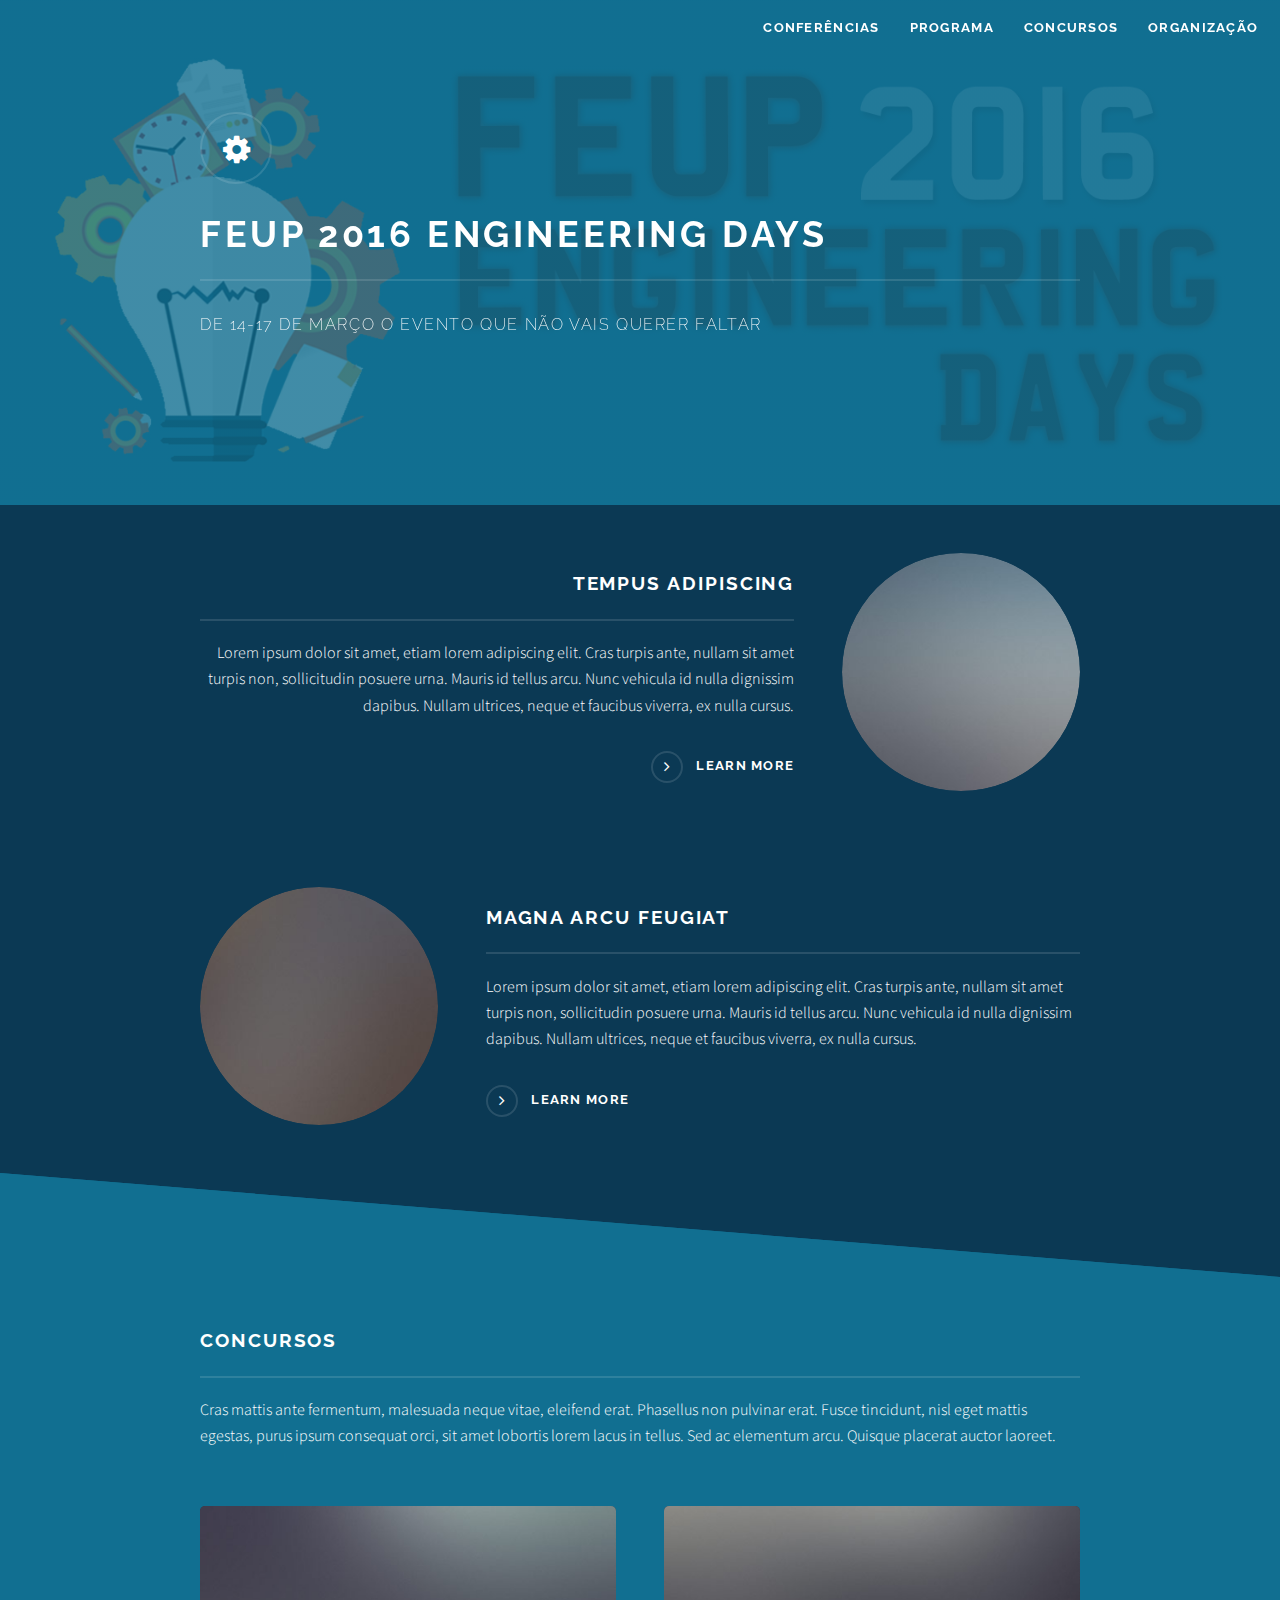
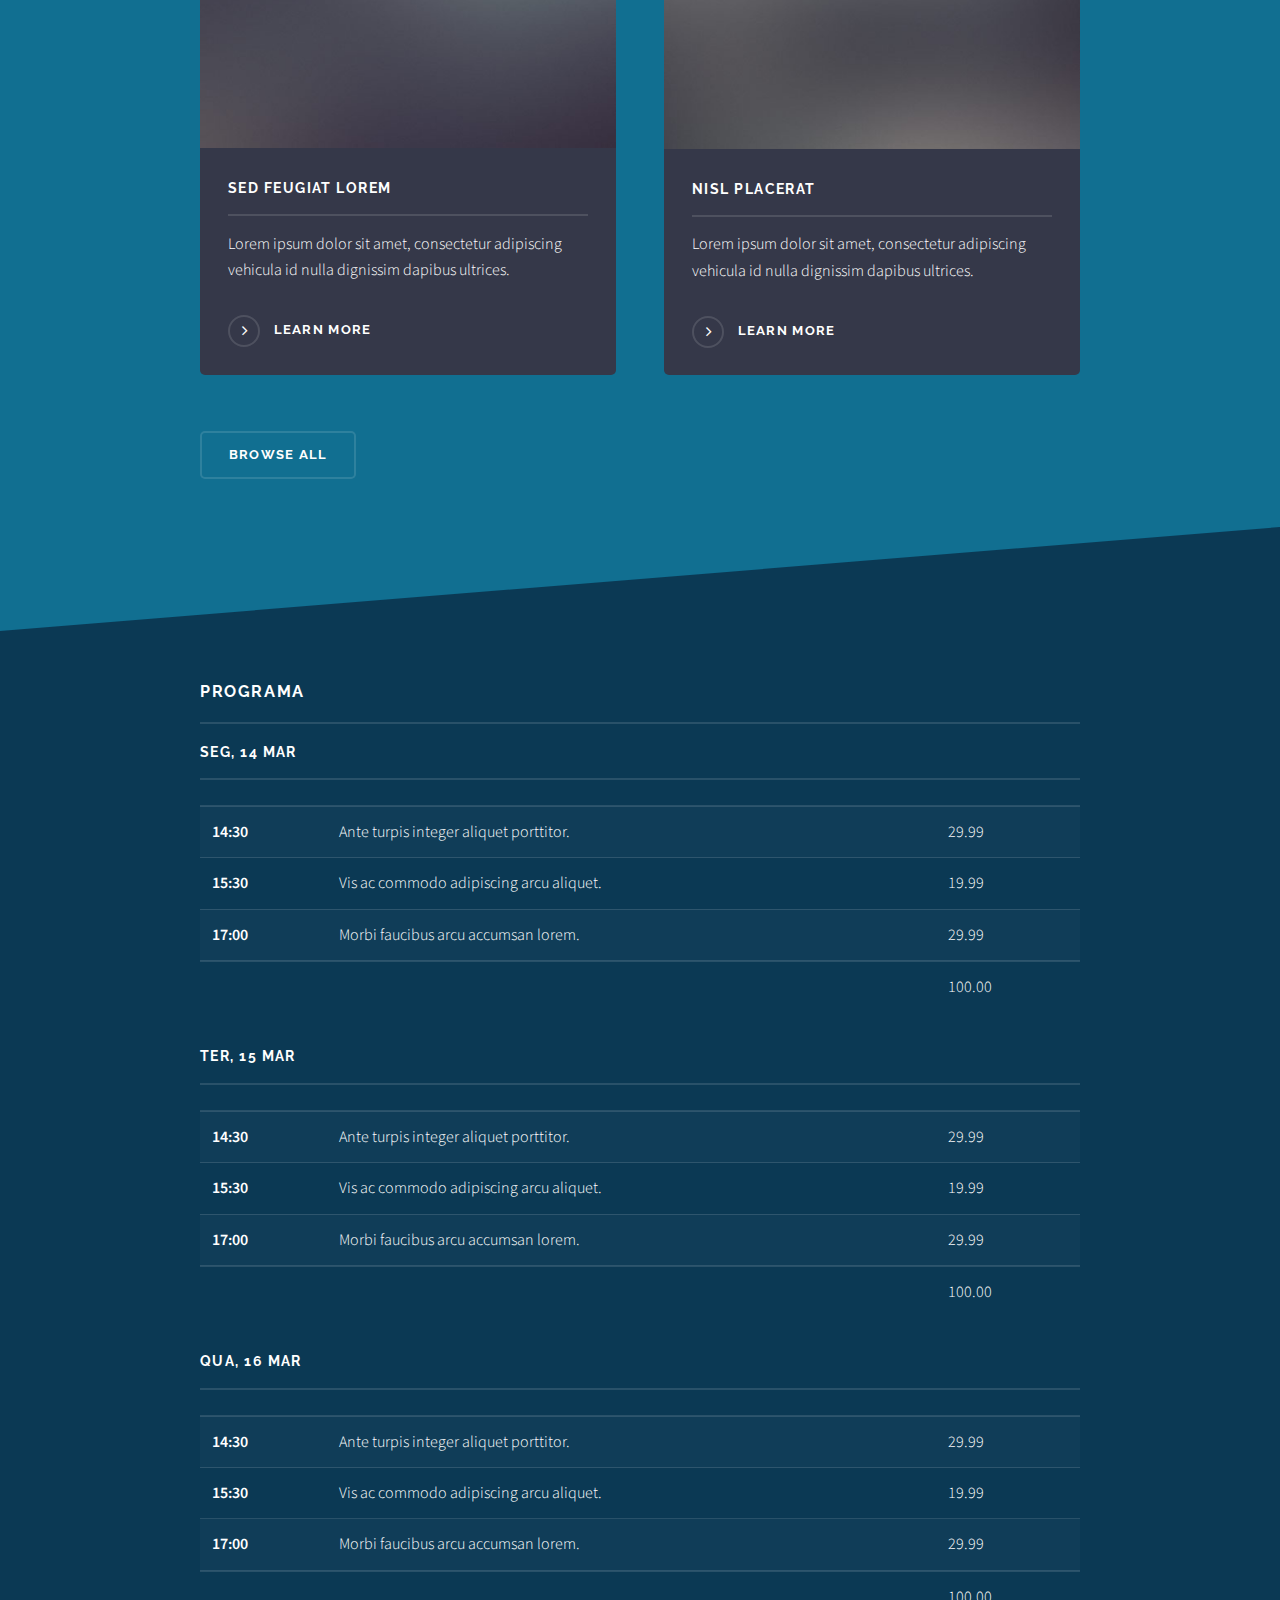
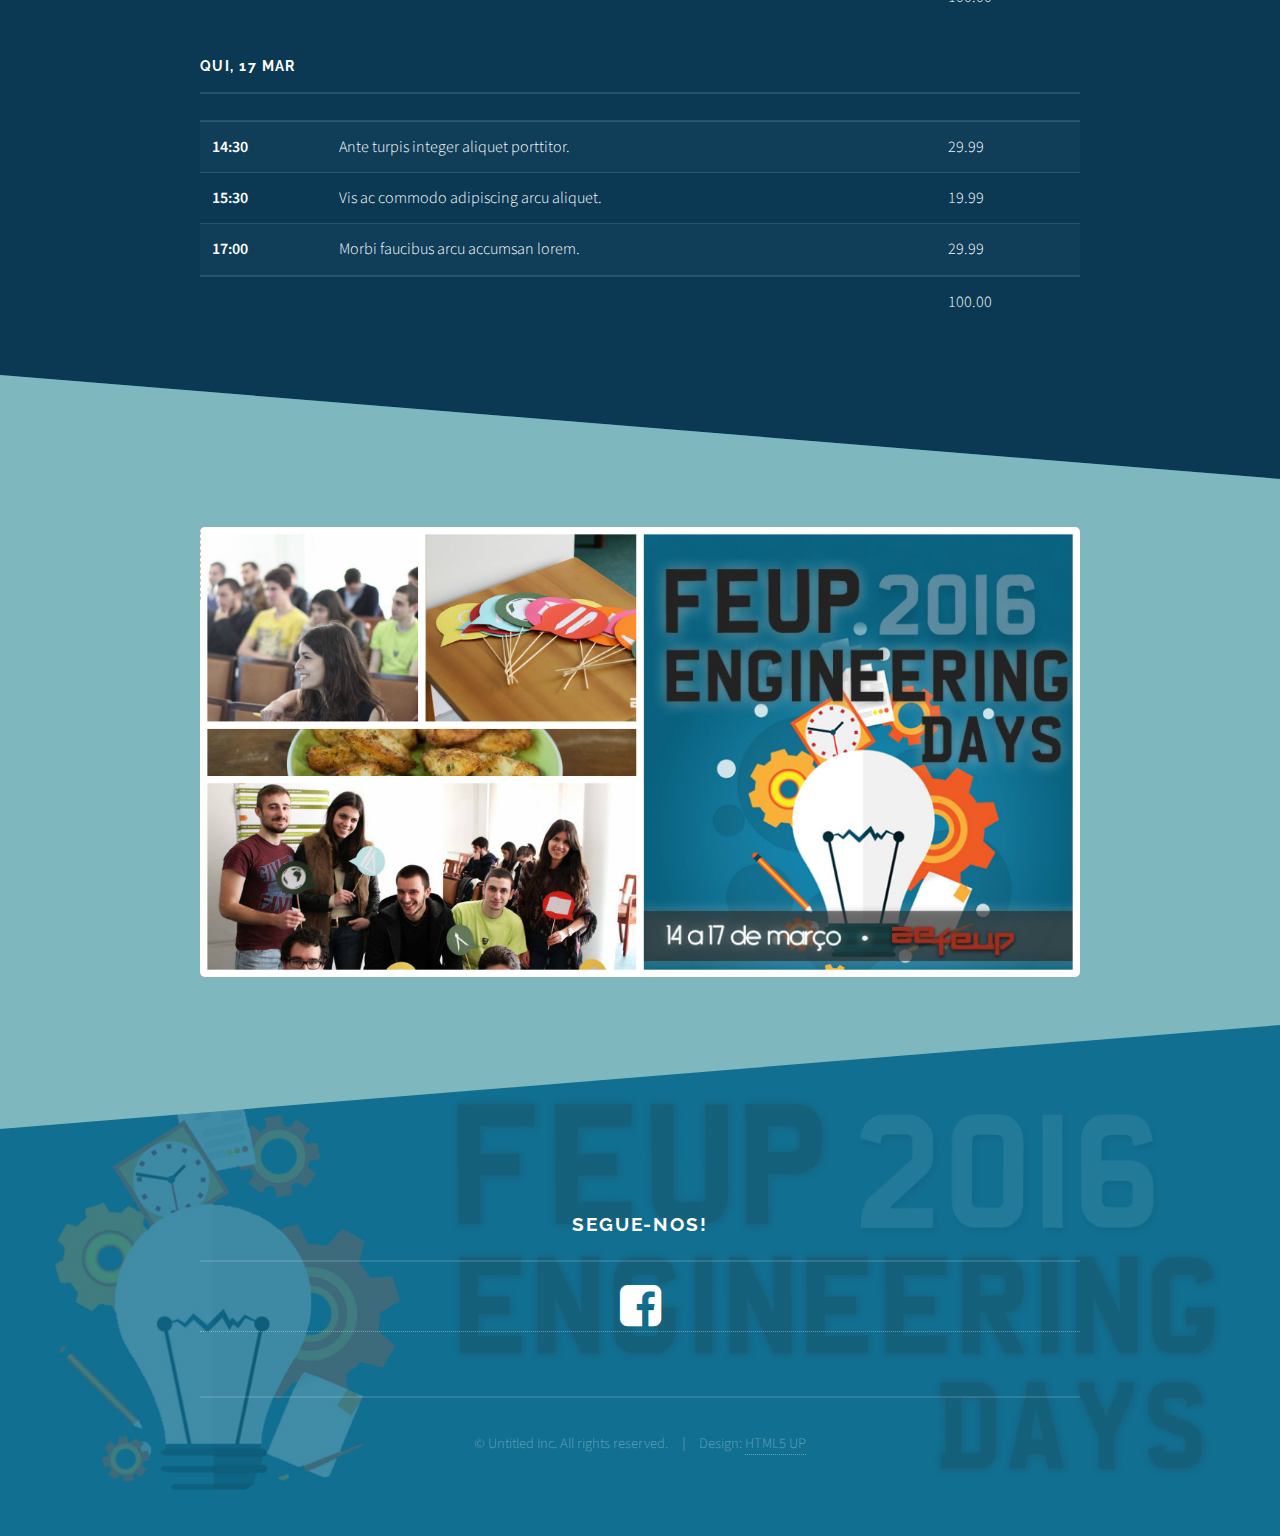
==== index.html @ 8c433864 "commit" ====
<!DOCTYPE HTML>
<!--
	Solid State by HTML5 UP
	html5up.net | @n33co
	Free for personal and commercial use under the CCA 3.0 license (html5up.net/license)
-->
<html>
	<head>
		<title>FEUP 2016 Engineering Days</title>
		<meta charset="utf-8" />
		<meta name="viewport" content="width=device-width, initial-scale=1" />
		<!--[if lte IE 8]><script src="assets/js/ie/html5shiv.js"></script><![endif]-->
		<link rel="stylesheet" href="assets/css/main.css" />
		<!--[if lte IE 9]><link rel="stylesheet" href="assets/css/ie9.css" /><![endif]-->
		<!--[if lte IE 8]><link rel="stylesheet" href="assets/css/ie8.css" /><![endif]-->
	</head>

	<body>

		<!-- Page Wrapper -->
			<div id="page-wrapper">

			<!-- Header -->
					<header id="header" class="alt">
						<h1><a href="jornadas.html">FEUP 2016 Engineering Days</a></h1>
						<nav>							
							<a href="#conferencias">Conferências</a>
							<a href="#programa">Programa</a>
							<a href="#concursos">Concursos</a>
							<a href="#sobre">Organização</a>
							
						</nav>
					</header>



						<!-- Banner -->
					<section id="banner">
						<div class="inner">
							<div class="logo"><span class="icon fa-cog fa-3x fa-spin"></span></div>
							<h2>FEUP 2016 Engineering Days</h2>
							<p>De 14-17 de Março O evento que não vais querer faltar</p>
						</div>
					</section>

					<!-- Wrapper -->

					<section id="wrapper">

						<!-- One -->
							<section id="conferencias" class="wrapper spotlight style1">
								<div class="inner">


									<a href="#" class="image"><img src="images/pic02.jpg" alt="" /></a>
									<div class="content">
										<h2 class="major">Tempus adipiscing</h2>
										<p>Lorem ipsum dolor sit amet, etiam lorem adipiscing elit. Cras turpis ante, nullam sit amet turpis non, sollicitudin posuere urna. Mauris id tellus arcu. Nunc vehicula id nulla dignissim dapibus. Nullam ultrices, neque et faucibus viverra, ex nulla cursus.</p>
										<a href="#" class="special">Learn more</a>
									</div>
								</div>
								<div class="inner" style="-moz-flex-direction: row; -webkit-flex-direction: row; -ms-flex-Direction: row; flex-direction: row; text-align: left;" >
									<a href="#" class="image" style="margin: 0 3em 2em 0"><img src="images/pic01.jpg" alt=""/></a>
									<div class="content">
										<h2 class="major">Magna arcu feugiat</h2>
										<p>Lorem ipsum dolor sit amet, etiam lorem adipiscing elit. Cras turpis ante, nullam sit amet turpis non, sollicitudin posuere urna. Mauris id tellus arcu. Nunc vehicula id nulla dignissim dapibus. Nullam ultrices, neque et faucibus viverra, ex nulla cursus.</p>
										<a href="#" class="special">Learn more</a>
									</div>


									
									
									


								</div>
													
							</section>
						<!-- Two -->
							<section id="concursos" class="wrapper alt style1">
								<div class="inner">

									<h2 class="major">Concursos</h2>
									<p>Cras mattis ante fermentum, malesuada neque vitae, eleifend erat. Phasellus non pulvinar erat. Fusce tincidunt, nisl eget mattis egestas, purus ipsum consequat orci, sit amet lobortis lorem lacus in tellus. Sed ac elementum arcu. Quisque placerat auctor laoreet.</p>
									<section class="features">
										<article>
											<a href="#" class="image"><img src="images/pic04.jpg" alt="" /></a>
											<h3 class="major">Sed feugiat lorem</h3>
											<p>Lorem ipsum dolor sit amet, consectetur adipiscing vehicula id nulla dignissim dapibus ultrices.</p>
											<a href="#" class="special">Learn more</a>
										</article>
										<article>
											<a href="#" class="image"><img src="images/pic05.jpg" alt="" /></a>
											<h3 class="major">Nisl placerat</h3>
											<p>Lorem ipsum dolor sit amet, consectetur adipiscing vehicula id nulla dignissim dapibus ultrices.</p>
											<a href="#" class="special">Learn more</a>
										</article>

									</section>
									<ul class="actions">
										<li><a href="#" class="button">Browse All</a></li>
									</ul>
								</div>
							</section>


						<!-- Three -->
							<section id="programa" class="wrapper style3">
								<div class="inner">
									<section>
										<h1 class="major">Programa</h1>
										<h3 class="major">seg, 14 Mar</h3>
										
										<div class="table-wrapper">
											<table>
												<thead>
													<tr>
														<th></th>
														<th></th>
														<th></th>
													</tr>
												</thead>
												<tbody>
													<tr>
														<td><b>14:30</b></td>
														<td>Ante turpis integer aliquet porttitor.</td>
														<td>29.99</td>
													</tr>
													<tr>
														<td><b>15:30</b></td>
														<td>Vis ac commodo adipiscing arcu aliquet.</td>
														<td>19.99</td>
													</tr>
													<tr>
														<td><b>17:00</b></td>
														<td> Morbi faucibus arcu accumsan lorem.</td>
														<td>29.99</td>
													</tr>
													
												</tbody>
												<tfoot>
													<tr>
														<td colspan="2"></td>
														<td>100.00</td>
													</tr>
												</tfoot>
											</table>
										</div>
									</section>
									<section>
										<h3 class="major">ter, 15 Mar</h3>
										
										<div class="table-wrapper">
											<table>
												<thead>
													<tr>
														<th></th>
														<th></th>
														<th></th>
													</tr>
												</thead>
												<tbody>
													<tr>
														<td><b>14:30</b></td>
														<td>Ante turpis integer aliquet porttitor.</td>
														<td>29.99</td>
													</tr>
													<tr>
														<td><b>15:30</b></td>
														<td>Vis ac commodo adipiscing arcu aliquet.</td>
														<td>19.99</td>
													</tr>
													<tr>
														<td><b>17:00</b></td>
														<td> Morbi faucibus arcu accumsan lorem.</td>
														<td>29.99</td>
													</tr>
													
												</tbody>
												<tfoot>
													<tr>
														<td colspan="2"></td>
														<td>100.00</td>
													</tr>
												</tfoot>
											</table>
										</div>
									</section>
									<section>
										<h3 class="major">qua, 16 Mar</h3>
										
										<div class="table-wrapper">
											<table>
												<thead>
													<tr>
														<th></th>
														<th></th>
														<th></th>
													</tr>
												</thead>
												<tbody>
													<tr>
														<td><b>14:30</b></td>
														<td>Ante turpis integer aliquet porttitor.</td>
														<td>29.99</td>
													</tr>
													<tr>
														<td><b>15:30</b></td>
														<td>Vis ac commodo adipiscing arcu aliquet.</td>
														<td>19.99</td>
													</tr>
													<tr>
														<td><b>17:00</b></td>
														<td> Morbi faucibus arcu accumsan lorem.</td>
														<td>29.99</td>
													</tr>
													
												</tbody>
												<tfoot>
													<tr>
														<td colspan="2"></td>
														<td>100.00</td>
													</tr>
												</tfoot>
											</table>
										</div>
									</section>
									<section>
										<h3 class="major">qui, 17 Mar</h3>
										
										<div class="table-wrapper">
											<table>
												<thead>
													<tr>
														<th></th>
														<th></th>
														<th></th>
													</tr>
												</thead>
												<tbody>
													<tr>
														<td><b>14:30</b></td>
														<td>Ante turpis integer aliquet porttitor.</td>
														<td>29.99</td>
													</tr>
													<tr>
														<td><b>15:30</b></td>
														<td>Vis ac commodo adipiscing arcu aliquet.</td>
														<td>19.99</td>
													</tr>
													<tr>
														<td><b>17:00</b></td>
														<td> Morbi faucibus arcu accumsan lorem.</td>
														<td>29.99</td>
													</tr>
													
												</tbody>
												<tfoot>
													<tr>
														<td colspan="2"></td>
														<td>100.00</td>
													</tr>
												</tfoot>
											</table>
										</div>
									</section>

								</div>
							</section>



						<!-- Four -->
							<section id="sobre" class="wrapper  alt style2">
								<div class="inner">
								<span class="image fit"><img src="images/jornadas1415.jpg" alt="" />
								<div class="content imagDes" style="text-align: center"><br>
								<h2 class="major">Sabe mais</h2>
									<p>
											Lorem ipsum dolor sit amet, etiam lorem adipiscing elit. Cras turpis ante, nullam sit amet turpis non, sollicitudin posuere urna. Mauris id tellus arcu. Nunc vehicula id nulla dignissim dapibus. Nullam ultrices, neque et faucibus viverra, ex nulla cursus.
										</p>	
										
									</div>
								</span>
								</div>			
							</section>


					</section>

					<!-- Footer -->
					<section id="footer">
						<div class="inner" align="center">
							<h2 class="major">Segue-nos!</h2>
							<a href="http://facebook.com/jornadasdeengenharia.aefeup/?fref=ts"><i class="fa fa-facebook-square fa-3x"></i></a>

							

							<ul class="copyright">
								<li>&copy; Untitled Inc. All rights reserved.</li><li>Design: <a href="http://html5up.net">HTML5 UP</a></li>
							</ul>
						</div>
					</section>

			</div>

		<!-- Scripts -->

			<script src="assets/js/skel.min.js"></script>
			<script src="assets/js/jquery.min.js"></script>
			<script src="assets/js/jquery.scrollex.min.js"></script>
			<script src="assets/js/util.js"></script>
			<!--[if lte IE 8]><script src="assets/js/ie/respond.min.js"></script><![endif]-->
			<script src="assets/js/main.js"></script>

	</body>
</html>
---- assets/css/main.css ----
@import url(font-awesome.min.css);
@import url("https://fonts.googleapis.com/css?family=Raleway:200,700|Source+Sans+Pro:300,600,300italic,600italic");

/*
	Solid State by HTML5 UP
	html5up.net | @n33co
	Free for personal and commercial use under the CCA 3.0 license (html5up.net/license)
*/

/* Reset */

	html, body, div, span, applet, object, iframe, h1, h2, h3, h4, h5, h6, p, blockquote, pre, a, abbr, acronym, address, big, cite, code, del, dfn, em, img, ins, kbd, q, s, samp, small, strike, strong, sub, sup, tt, var, b, u, i, center, dl, dt, dd, ol, ul, li, fieldset, form, label, legend, table, caption, tbody, tfoot, thead, tr, th, td, article, aside, canvas, details, embed, figure, figcaption, footer, header, hgroup, menu, nav, output, ruby, section, summary, time, mark, audio, video {
		margin: 0;
		padding: 0;
		border: 0;
		font-size: 100%;
		font: inherit;
		vertical-align: baseline;
	}

	article, aside, details, figcaption, figure, footer, header, hgroup, menu, nav, section {
		display: block;
	}

	body {
		line-height: 1;
	}

	ol, ul {
		list-style: none;
	}

	blockquote, q {
		quotes: none;
	}

	blockquote:before, blockquote:after, q:before, q:after {
		content: '';
		content: none;
	}

	table {
		border-collapse: collapse;
		border-spacing: 0;
	}

	body {
		-webkit-text-size-adjust: none;
	}

/* Box Model */

	*, *:before, *:after {
		-moz-box-sizing: border-box;
		-webkit-box-sizing: border-box;
		box-sizing: border-box;
	}

/* Grid */

	.row {
		border-bottom: solid 1px transparent;
		-moz-box-sizing: border-box;
		-webkit-box-sizing: border-box;
		box-sizing: border-box;
	}

	.row > * {
		float: left;
		-moz-box-sizing: border-box;
		-webkit-box-sizing: border-box;
		box-sizing: border-box;
	}

	.row:after, .row:before {
		content: '';
		display: block;
		clear: both;
		height: 0;
	}

	.row.uniform > * > :first-child {
		margin-top: 0;
	}

	.row.uniform > * > :last-child {
		margin-bottom: 0;
	}

	.row.\30 \25 > * {
		padding: 0 0 0 0em;
	}

	.row.\30 \25 {
		margin: 0 0 -1px 0em;
	}

	.row.uniform.\30 \25 > * {
		padding: 0em 0 0 0em;
	}

	.row.uniform.\30 \25 {
		margin: 0em 0 -1px 0em;
	}

	.row > * {
		padding: 0 0 0 1.75em;
	}

	.row {
		margin: 0 0 -1px -1.75em;
	}

	.row.uniform > * {
		padding: 1.75em 0 0 1.75em;
	}

	.row.uniform {
		margin: -1.75em 0 -1px -1.75em;
	}

	.row.\32 00\25 > * {
		padding: 0 0 0 3.5em;
	}

	.row.\32 00\25 {
		margin: 0 0 -1px -3.5em;
	}

	.row.uniform.\32 00\25 > * {
		padding: 3.5em 0 0 3.5em;
	}

	.row.uniform.\32 00\25 {
		margin: -3.5em 0 -1px -3.5em;
	}

	.row.\31 50\25 > * {
		padding: 0 0 0 2.625em;
	}

	.row.\31 50\25 {
		margin: 0 0 -1px -2.625em;
	}

	.row.uniform.\31 50\25 > * {
		padding: 2.625em 0 0 2.625em;
	}

	.row.uniform.\31 50\25 {
		margin: -2.625em 0 -1px -2.625em;
	}

	.row.\35 0\25 > * {
		padding: 0 0 0 0.875em;
	}

	.row.\35 0\25 {
		margin: 0 0 -1px -0.875em;
	}

	.row.uniform.\35 0\25 > * {
		padding: 0.875em 0 0 0.875em;
	}

	.row.uniform.\35 0\25 {
		margin: -0.875em 0 -1px -0.875em;
	}

	.row.\32 5\25 > * {
		padding: 0 0 0 0.4375em;
	}

	.row.\32 5\25 {
		margin: 0 0 -1px -0.4375em;
	}

	.row.uniform.\32 5\25 > * {
		padding: 0.4375em 0 0 0.4375em;
	}

	.row.uniform.\32 5\25 {
		margin: -0.4375em 0 -1px -0.4375em;
	}

	.\31 2u, .\31 2u\24 {
		width: 100%;
		clear: none;
		margin-left: 0;
	}

	.\31 1u, .\31 1u\24 {
		width: 91.6666666667%;
		clear: none;
		margin-left: 0;
	}

	.\31 0u, .\31 0u\24 {
		width: 83.3333333333%;
		clear: none;
		margin-left: 0;
	}

	.\39 u, .\39 u\24 {
		width: 75%;
		clear: none;
		margin-left: 0;
	}

	.\38 u, .\38 u\24 {
		width: 66.6666666667%;
		clear: none;
		margin-left: 0;
	}

	.\37 u, .\37 u\24 {
		width: 58.3333333333%;
		clear: none;
		margin-left: 0;
	}

	.\36 u, .\36 u\24 {
		width: 50%;
		clear: none;
		margin-left: 0;
	}

	.\35 u, .\35 u\24 {
		width: 41.6666666667%;
		clear: none;
		margin-left: 0;
	}

	.\34 u, .\34 u\24 {
		width: 33.3333333333%;
		clear: none;
		margin-left: 0;
	}

	.\33 u, .\33 u\24 {
		width: 25%;
		clear: none;
		margin-left: 0;
	}

	.\32 u, .\32 u\24 {
		width: 16.6666666667%;
		clear: none;
		margin-left: 0;
	}

	.\31 u, .\31 u\24 {
		width: 8.3333333333%;
		clear: none;
		margin-left: 0;
	}

	.\31 2u\24 + *,
	.\31 1u\24 + *,
	.\31 0u\24 + *,
	.\39 u\24 + *,
	.\38 u\24 + *,
	.\37 u\24 + *,
	.\36 u\24 + *,
	.\35 u\24 + *,
	.\34 u\24 + *,
	.\33 u\24 + *,
	.\32 u\24 + *,
	.\31 u\24 + * {
		clear: left;
	}

	.\-11u {
		margin-left: 91.66667%;
	}

	.\-10u {
		margin-left: 83.33333%;
	}

	.\-9u {
		margin-left: 75%;
	}

	.\-8u {
		margin-left: 66.66667%;
	}

	.\-7u {
		margin-left: 58.33333%;
	}

	.\-6u {
		margin-left: 50%;
	}

	.\-5u {
		margin-left: 41.66667%;
	}

	.\-4u {
		margin-left: 33.33333%;
	}

	.\-3u {
		margin-left: 25%;
	}

	.\-2u {
		margin-left: 16.66667%;
	}

	.\-1u {
		margin-left: 8.33333%;
	}

	@media screen and (max-width: 1680px) {

		.row > * {
			padding: 0 0 0 1.75em;
		}

		.row {
			margin: 0 0 -1px -1.75em;
		}

		.row.uniform > * {
			padding: 1.75em 0 0 1.75em;
		}

		.row.uniform {
			margin: -1.75em 0 -1px -1.75em;
		}

		.row.\32 00\25 > * {
			padding: 0 0 0 3.5em;
		}

		.row.\32 00\25 {
			margin: 0 0 -1px -3.5em;
		}

		.row.uniform.\32 00\25 > * {
			padding: 3.5em 0 0 3.5em;
		}

		.row.uniform.\32 00\25 {
			margin: -3.5em 0 -1px -3.5em;
		}

		.row.\31 50\25 > * {
			padding: 0 0 0 2.625em;
		}

		.row.\31 50\25 {
			margin: 0 0 -1px -2.625em;
		}

		.row.uniform.\31 50\25 > * {
			padding: 2.625em 0 0 2.625em;
		}

		.row.uniform.\31 50\25 {
			margin: -2.625em 0 -1px -2.625em;
		}

		.row.\35 0\25 > * {
			padding: 0 0 0 0.875em;
		}

		.row.\35 0\25 {
			margin: 0 0 -1px -0.875em;
		}

		.row.uniform.\35 0\25 > * {
			padding: 0.875em 0 0 0.875em;
		}

		.row.uniform.\35 0\25 {
			margin: -0.875em 0 -1px -0.875em;
		}

		.row.\32 5\25 > * {
			padding: 0 0 0 0.4375em;
		}

		.row.\32 5\25 {
			margin: 0 0 -1px -0.4375em;
		}

		.row.uniform.\32 5\25 > * {
			padding: 0.4375em 0 0 0.4375em;
		}

		.row.uniform.\32 5\25 {
			margin: -0.4375em 0 -1px -0.4375em;
		}

		.\31 2u\28xlarge\29, .\31 2u\24\28xlarge\29 {
			width: 100%;
			clear: none;
			margin-left: 0;
		}

		.\31 1u\28xlarge\29, .\31 1u\24\28xlarge\29 {
			width: 91.6666666667%;
			clear: none;
			margin-left: 0;
		}

		.\31 0u\28xlarge\29, .\31 0u\24\28xlarge\29 {
			width: 83.3333333333%;
			clear: none;
			margin-left: 0;
		}

		.\39 u\28xlarge\29, .\39 u\24\28xlarge\29 {
			width: 75%;
			clear: none;
			margin-left: 0;
		}

		.\38 u\28xlarge\29, .\38 u\24\28xlarge\29 {
			width: 66.6666666667%;
			clear: none;
			margin-left: 0;
		}

		.\37 u\28xlarge\29, .\37 u\24\28xlarge\29 {
			width: 58.3333333333%;
			clear: none;
			margin-left: 0;
		}

		.\36 u\28xlarge\29, .\36 u\24\28xlarge\29 {
			width: 50%;
			clear: none;
			margin-left: 0;
		}

		.\35 u\28xlarge\29, .\35 u\24\28xlarge\29 {
			width: 41.6666666667%;
			clear: none;
			margin-left: 0;
		}

		.\34 u\28xlarge\29, .\34 u\24\28xlarge\29 {
			width: 33.3333333333%;
			clear: none;
			margin-left: 0;
		}

		.\33 u\28xlarge\29, .\33 u\24\28xlarge\29 {
			width: 25%;
			clear: none;
			margin-left: 0;
		}

		.\32 u\28xlarge\29, .\32 u\24\28xlarge\29 {
			width: 16.6666666667%;
			clear: none;
			margin-left: 0;
		}

		.\31 u\28xlarge\29, .\31 u\24\28xlarge\29 {
			width: 8.3333333333%;
			clear: none;
			margin-left: 0;
		}

		.\31 2u\24\28xlarge\29 + *,
		.\31 1u\24\28xlarge\29 + *,
		.\31 0u\24\28xlarge\29 + *,
		.\39 u\24\28xlarge\29 + *,
		.\38 u\24\28xlarge\29 + *,
		.\37 u\24\28xlarge\29 + *,
		.\36 u\24\28xlarge\29 + *,
		.\35 u\24\28xlarge\29 + *,
		.\34 u\24\28xlarge\29 + *,
		.\33 u\24\28xlarge\29 + *,
		.\32 u\24\28xlarge\29 + *,
		.\31 u\24\28xlarge\29 + * {
			clear: left;
		}

		.\-11u\28xlarge\29 {
			margin-left: 91.66667%;
		}

		.\-10u\28xlarge\29 {
			margin-left: 83.33333%;
		}

		.\-9u\28xlarge\29 {
			margin-left: 75%;
		}

		.\-8u\28xlarge\29 {
			margin-left: 66.66667%;
		}

		.\-7u\28xlarge\29 {
			margin-left: 58.33333%;
		}

		.\-6u\28xlarge\29 {
			margin-left: 50%;
		}

		.\-5u\28xlarge\29 {
			margin-left: 41.66667%;
		}

		.\-4u\28xlarge\29 {
			margin-left: 33.33333%;
		}

		.\-3u\28xlarge\29 {
			margin-left: 25%;
		}

		.\-2u\28xlarge\29 {
			margin-left: 16.66667%;
		}

		.\-1u\28xlarge\29 {
			margin-left: 8.33333%;
		}

	}

	@media screen and (max-width: 1280px) {

		.row > * {
			padding: 0 0 0 1.75em;
		}

		.row {
			margin: 0 0 -1px -1.75em;
		}

		.row.uniform > * {
			padding: 1.75em 0 0 1.75em;
		}

		.row.uniform {
			margin: -1.75em 0 -1px -1.75em;
		}

		.row.\32 00\25 > * {
			padding: 0 0 0 3.5em;
		}

		.row.\32 00\25 {
			margin: 0 0 -1px -3.5em;
		}

		.row.uniform.\32 00\25 > * {
			padding: 3.5em 0 0 3.5em;
		}

		.row.uniform.\32 00\25 {
			margin: -3.5em 0 -1px -3.5em;
		}

		.row.\31 50\25 > * {
			padding: 0 0 0 2.625em;
		}

		.row.\31 50\25 {
			margin: 0 0 -1px -2.625em;
		}

		.row.uniform.\31 50\25 > * {
			padding: 2.625em 0 0 2.625em;
		}

		.row.uniform.\31 50\25 {
			margin: -2.625em 0 -1px -2.625em;
		}

		.row.\35 0\25 > * {
			padding: 0 0 0 0.875em;
		}

		.row.\35 0\25 {
			margin: 0 0 -1px -0.875em;
		}

		.row.uniform.\35 0\25 > * {
			padding: 0.875em 0 0 0.875em;
		}

		.row.uniform.\35 0\25 {
			margin: -0.875em 0 -1px -0.875em;
		}

		.row.\32 5\25 > * {
			padding: 0 0 0 0.4375em;
		}

		.row.\32 5\25 {
			margin: 0 0 -1px -0.4375em;
		}

		.row.uniform.\32 5\25 > * {
			padding: 0.4375em 0 0 0.4375em;
		}

		.row.uniform.\32 5\25 {
			margin: -0.4375em 0 -1px -0.4375em;
		}

		.\31 2u\28large\29, .\31 2u\24\28large\29 {
			width: 100%;
			clear: none;
			margin-left: 0;
		}

		.\31 1u\28large\29, .\31 1u\24\28large\29 {
			width: 91.6666666667%;
			clear: none;
			margin-left: 0;
		}

		.\31 0u\28large\29, .\31 0u\24\28large\29 {
			width: 83.3333333333%;
			clear: none;
			margin-left: 0;
		}

		.\39 u\28large\29, .\39 u\24\28large\29 {
			width: 75%;
			clear: none;
			margin-left: 0;
		}

		.\38 u\28large\29, .\38 u\24\28large\29 {
			width: 66.6666666667%;
			clear: none;
			margin-left: 0;
		}

		.\37 u\28large\29, .\37 u\24\28large\29 {
			width: 58.3333333333%;
			clear: none;
			margin-left: 0;
		}

		.\36 u\28large\29, .\36 u\24\28large\29 {
			width: 50%;
			clear: none;
			margin-left: 0;
		}

		.\35 u\28large\29, .\35 u\24\28large\29 {
			width: 41.6666666667%;
			clear: none;
			margin-left: 0;
		}

		.\34 u\28large\29, .\34 u\24\28large\29 {
			width: 33.3333333333%;
			clear: none;
			margin-left: 0;
		}

		.\33 u\28large\29, .\33 u\24\28large\29 {
			width: 25%;
			clear: none;
			margin-left: 0;
		}

		.\32 u\28large\29, .\32 u\24\28large\29 {
			width: 16.6666666667%;
			clear: none;
			margin-left: 0;
		}

		.\31 u\28large\29, .\31 u\24\28large\29 {
			width: 8.3333333333%;
			clear: none;
			margin-left: 0;
		}

		.\31 2u\24\28large\29 + *,
		.\31 1u\24\28large\29 + *,
		.\31 0u\24\28large\29 + *,
		.\39 u\24\28large\29 + *,
		.\38 u\24\28large\29 + *,
		.\37 u\24\28large\29 + *,
		.\36 u\24\28large\29 + *,
		.\35 u\24\28large\29 + *,
		.\34 u\24\28large\29 + *,
		.\33 u\24\28large\29 + *,
		.\32 u\24\28large\29 + *,
		.\31 u\24\28large\29 + * {
			clear: left;
		}

		.\-11u\28large\29 {
			margin-left: 91.66667%;
		}

		.\-10u\28large\29 {
			margin-left: 83.33333%;
		}

		.\-9u\28large\29 {
			margin-left: 75%;
		}

		.\-8u\28large\29 {
			margin-left: 66.66667%;
		}

		.\-7u\28large\29 {
			margin-left: 58.33333%;
		}

		.\-6u\28large\29 {
			margin-left: 50%;
		}

		.\-5u\28large\29 {
			margin-left: 41.66667%;
		}

		.\-4u\28large\29 {
			margin-left: 33.33333%;
		}

		.\-3u\28large\29 {
			margin-left: 25%;
		}

		.\-2u\28large\29 {
			margin-left: 16.66667%;
		}

		.\-1u\28large\29 {
			margin-left: 8.33333%;
		}

	}

	@media screen and (max-width: 980px) {

		.row > * {
			padding: 0 0 0 1.75em;
		}

		.row {
			margin: 0 0 -1px -1.75em;
		}

		.row.uniform > * {
			padding: 1.75em 0 0 1.75em;
		}

		.row.uniform {
			margin: -1.75em 0 -1px -1.75em;
		}

		.row.\32 00\25 > * {
			padding: 0 0 0 3.5em;
		}

		.row.\32 00\25 {
			margin: 0 0 -1px -3.5em;
		}

		.row.uniform.\32 00\25 > * {
			padding: 3.5em 0 0 3.5em;
		}

		.row.uniform.\32 00\25 {
			margin: -3.5em 0 -1px -3.5em;
		}

		.row.\31 50\25 > * {
			padding: 0 0 0 2.625em;
		}

		.row.\31 50\25 {
			margin: 0 0 -1px -2.625em;
		}

		.row.uniform.\31 50\25 > * {
			padding: 2.625em 0 0 2.625em;
		}

		.row.uniform.\31 50\25 {
			margin: -2.625em 0 -1px -2.625em;
		}

		.row.\35 0\25 > * {
			padding: 0 0 0 0.875em;
		}

		.row.\35 0\25 {
			margin: 0 0 -1px -0.875em;
		}

		.row.uniform.\35 0\25 > * {
			padding: 0.875em 0 0 0.875em;
		}

		.row.uniform.\35 0\25 {
			margin: -0.875em 0 -1px -0.875em;
		}

		.row.\32 5\25 > * {
			padding: 0 0 0 0.4375em;
		}

		.row.\32 5\25 {
			margin: 0 0 -1px -0.4375em;
		}

		.row.uniform.\32 5\25 > * {
			padding: 0.4375em 0 0 0.4375em;
		}

		.row.uniform.\32 5\25 {
			margin: -0.4375em 0 -1px -0.4375em;
		}

		.\31 2u\28medium\29, .\31 2u\24\28medium\29 {
			width: 100%;
			clear: none;
			margin-left: 0;
		}

		.\31 1u\28medium\29, .\31 1u\24\28medium\29 {
			width: 91.6666666667%;
			clear: none;
			margin-left: 0;
		}

		.\31 0u\28medium\29, .\31 0u\24\28medium\29 {
			width: 83.3333333333%;
			clear: none;
			margin-left: 0;
		}

		.\39 u\28medium\29, .\39 u\24\28medium\29 {
			width: 75%;
			clear: none;
			margin-left: 0;
		}

		.\38 u\28medium\29, .\38 u\24\28medium\29 {
			width: 66.6666666667%;
			clear: none;
			margin-left: 0;
		}

		.\37 u\28medium\29, .\37 u\24\28medium\29 {
			width: 58.3333333333%;
			clear: none;
			margin-left: 0;
		}

		.\36 u\28medium\29, .\36 u\24\28medium\29 {
			width: 50%;
			clear: none;
			margin-left: 0;
		}

		.\35 u\28medium\29, .\35 u\24\28medium\29 {
			width: 41.6666666667%;
			clear: none;
			margin-left: 0;
		}

		.\34 u\28medium\29, .\34 u\24\28medium\29 {
			width: 33.3333333333%;
			clear: none;
			margin-left: 0;
		}

		.\33 u\28medium\29, .\33 u\24\28medium\29 {
			width: 25%;
			clear: none;
			margin-left: 0;
		}

		.\32 u\28medium\29, .\32 u\24\28medium\29 {
			width: 16.6666666667%;
			clear: none;
			margin-left: 0;
		}

		.\31 u\28medium\29, .\31 u\24\28medium\29 {
			width: 8.3333333333%;
			clear: none;
			margin-left: 0;
		}

		.\31 2u\24\28medium\29 + *,
		.\31 1u\24\28medium\29 + *,
		.\31 0u\24\28medium\29 + *,
		.\39 u\24\28medium\29 + *,
		.\38 u\24\28medium\29 + *,
		.\37 u\24\28medium\29 + *,
		.\36 u\24\28medium\29 + *,
		.\35 u\24\28medium\29 + *,
		.\34 u\24\28medium\29 + *,
		.\33 u\24\28medium\29 + *,
		.\32 u\24\28medium\29 + *,
		.\31 u\24\28medium\29 + * {
			clear: left;
		}

		.\-11u\28medium\29 {
			margin-left: 91.66667%;
		}

		.\-10u\28medium\29 {
			margin-left: 83.33333%;
		}

		.\-9u\28medium\29 {
			margin-left: 75%;
		}

		.\-8u\28medium\29 {
			margin-left: 66.66667%;
		}

		.\-7u\28medium\29 {
			margin-left: 58.33333%;
		}

		.\-6u\28medium\29 {
			margin-left: 50%;
		}

		.\-5u\28medium\29 {
			margin-left: 41.66667%;
		}

		.\-4u\28medium\29 {
			margin-left: 33.33333%;
		}

		.\-3u\28medium\29 {
			margin-left: 25%;
		}

		.\-2u\28medium\29 {
			margin-left: 16.66667%;
		}

		.\-1u\28medium\29 {
			margin-left: 8.33333%;
		}

	}

	@media screen and (max-width: 736px) {

		.row > * {
			padding: 0 0 0 1.25em;
		}

		.row {
			margin: 0 0 -1px -1.25em;
		}

		.row.uniform > * {
			padding: 1.25em 0 0 1.25em;
		}

		.row.uniform {
			margin: -1.25em 0 -1px -1.25em;
		}

		.row.\32 00\25 > * {
			padding: 0 0 0 2.5em;
		}

		.row.\32 00\25 {
			margin: 0 0 -1px -2.5em;
		}

		.row.uniform.\32 00\25 > * {
			padding: 2.5em 0 0 2.5em;
		}

		.row.uniform.\32 00\25 {
			margin: -2.5em 0 -1px -2.5em;
		}

		.row.\31 50\25 > * {
			padding: 0 0 0 1.875em;
		}

		.row.\31 50\25 {
			margin: 0 0 -1px -1.875em;
		}

		.row.uniform.\31 50\25 > * {
			padding: 1.875em 0 0 1.875em;
		}

		.row.uniform.\31 50\25 {
			margin: -1.875em 0 -1px -1.875em;
		}

		.row.\35 0\25 > * {
			padding: 0 0 0 0.625em;
		}

		.row.\35 0\25 {
			margin: 0 0 -1px -0.625em;
		}

		.row.uniform.\35 0\25 > * {
			padding: 0.625em 0 0 0.625em;
		}

		.row.uniform.\35 0\25 {
			margin: -0.625em 0 -1px -0.625em;
		}

		.row.\32 5\25 > * {
			padding: 0 0 0 0.3125em;
		}

		.row.\32 5\25 {
			margin: 0 0 -1px -0.3125em;
		}

		.row.uniform.\32 5\25 > * {
			padding: 0.3125em 0 0 0.3125em;
		}

		.row.uniform.\32 5\25 {
			margin: -0.3125em 0 -1px -0.3125em;
		}

		.\31 2u\28small\29, .\31 2u\24\28small\29 {
			width: 100%;
			clear: none;
			margin-left: 0;
		}

		.\31 1u\28small\29, .\31 1u\24\28small\29 {
			width: 91.6666666667%;
			clear: none;
			margin-left: 0;
		}

		.\31 0u\28small\29, .\31 0u\24\28small\29 {
			width: 83.3333333333%;
			clear: none;
			margin-left: 0;
		}

		.\39 u\28small\29, .\39 u\24\28small\29 {
			width: 75%;
			clear: none;
			margin-left: 0;
		}

		.\38 u\28small\29, .\38 u\24\28small\29 {
			width: 66.6666666667%;
			clear: none;
			margin-left: 0;
		}

		.\37 u\28small\29, .\37 u\24\28small\29 {
			width: 58.3333333333%;
			clear: none;
			margin-left: 0;
		}

		.\36 u\28small\29, .\36 u\24\28small\29 {
			width: 50%;
			clear: none;
			margin-left: 0;
		}

		.\35 u\28small\29, .\35 u\24\28small\29 {
			width: 41.6666666667%;
			clear: none;
			margin-left: 0;
		}

		.\34 u\28small\29, .\34 u\24\28small\29 {
			width: 33.3333333333%;
			clear: none;
			margin-left: 0;
		}

		.\33 u\28small\29, .\33 u\24\28small\29 {
			width: 25%;
			clear: none;
			margin-left: 0;
		}

		.\32 u\28small\29, .\32 u\24\28small\29 {
			width: 16.6666666667%;
			clear: none;
			margin-left: 0;
		}

		.\31 u\28small\29, .\31 u\24\28small\29 {
			width: 8.3333333333%;
			clear: none;
			margin-left: 0;
		}

		.\31 2u\24\28small\29 + *,
		.\31 1u\24\28small\29 + *,
		.\31 0u\24\28small\29 + *,
		.\39 u\24\28small\29 + *,
		.\38 u\24\28small\29 + *,
		.\37 u\24\28small\29 + *,
		.\36 u\24\28small\29 + *,
		.\35 u\24\28small\29 + *,
		.\34 u\24\28small\29 + *,
		.\33 u\24\28small\29 + *,
		.\32 u\24\28small\29 + *,
		.\31 u\24\28small\29 + * {
			clear: left;
		}

		.\-11u\28small\29 {
			margin-left: 91.66667%;
		}

		.\-10u\28small\29 {
			margin-left: 83.33333%;
		}

		.\-9u\28small\29 {
			margin-left: 75%;
		}

		.\-8u\28small\29 {
			margin-left: 66.66667%;
		}

		.\-7u\28small\29 {
			margin-left: 58.33333%;
		}

		.\-6u\28small\29 {
			margin-left: 50%;
		}

		.\-5u\28small\29 {
			margin-left: 41.66667%;
		}

		.\-4u\28small\29 {
			margin-left: 33.33333%;
		}

		.\-3u\28small\29 {
			margin-left: 25%;
		}

		.\-2u\28small\29 {
			margin-left: 16.66667%;
		}

		.\-1u\28small\29 {
			margin-left: 8.33333%;
		}

	}

	@media screen and (max-width: 640px) {

		.row > * {
			padding: 0 0 0 1.25em;
		}

		.row {
			margin: 0 0 -1px -1.25em;
		}

		.row.uniform > * {
			padding: 1.25em 0 0 1.25em;
		}

		.row.uniform {
			margin: -1.25em 0 -1px -1.25em;
		}

		.row.\32 00\25 > * {
			padding: 0 0 0 2.5em;
		}

		.row.\32 00\25 {
			margin: 0 0 -1px -2.5em;
		}

		.row.uniform.\32 00\25 > * {
			padding: 2.5em 0 0 2.5em;
		}

		.row.uniform.\32 00\25 {
			margin: -2.5em 0 -1px -2.5em;
		}

		.row.\31 50\25 > * {
			padding: 0 0 0 1.875em;
		}

		.row.\31 50\25 {
			margin: 0 0 -1px -1.875em;
		}

		.row.uniform.\31 50\25 > * {
			padding: 1.875em 0 0 1.875em;
		}

		.row.uniform.\31 50\25 {
			margin: -1.875em 0 -1px -1.875em;
		}

		.row.\35 0\25 > * {
			padding: 0 0 0 0.625em;
		}

		.row.\35 0\25 {
			margin: 0 0 -1px -0.625em;
		}

		.row.uniform.\35 0\25 > * {
			padding: 0.625em 0 0 0.625em;
		}

		.row.uniform.\35 0\25 {
			margin: -0.625em 0 -1px -0.625em;
		}

		.row.\32 5\25 > * {
			padding: 0 0 0 0.3125em;
		}

		.row.\32 5\25 {
			margin: 0 0 -1px -0.3125em;
		}

		.row.uniform.\32 5\25 > * {
			padding: 0.3125em 0 0 0.3125em;
		}

		.row.uniform.\32 5\25 {
			margin: -0.3125em 0 -1px -0.3125em;
		}

		.\31 2u\28xsmall\29, .\31 2u\24\28xsmall\29 {
			width: 100%;
			clear: none;
			margin-left: 0;
		}

		.\31 1u\28xsmall\29, .\31 1u\24\28xsmall\29 {
			width: 91.6666666667%;
			clear: none;
			margin-left: 0;
		}

		.\31 0u\28xsmall\29, .\31 0u\24\28xsmall\29 {
			width: 83.3333333333%;
			clear: none;
			margin-left: 0;
		}

		.\39 u\28xsmall\29, .\39 u\24\28xsmall\29 {
			width: 75%;
			clear: none;
			margin-left: 0;
		}

		.\38 u\28xsmall\29, .\38 u\24\28xsmall\29 {
			width: 66.6666666667%;
			clear: none;
			margin-left: 0;
		}

		.\37 u\28xsmall\29, .\37 u\24\28xsmall\29 {
			width: 58.3333333333%;
			clear: none;
			margin-left: 0;
		}

		.\36 u\28xsmall\29, .\36 u\24\28xsmall\29 {
			width: 50%;
			clear: none;
			margin-left: 0;
		}

		.\35 u\28xsmall\29, .\35 u\24\28xsmall\29 {
			width: 41.6666666667%;
			clear: none;
			margin-left: 0;
		}

		.\34 u\28xsmall\29, .\34 u\24\28xsmall\29 {
			width: 33.3333333333%;
			clear: none;
			margin-left: 0;
		}

		.\33 u\28xsmall\29, .\33 u\24\28xsmall\29 {
			width: 25%;
			clear: none;
			margin-left: 0;
		}

		.\32 u\28xsmall\29, .\32 u\24\28xsmall\29 {
			width: 16.6666666667%;
			clear: none;
			margin-left: 0;
		}

		.\31 u\28xsmall\29, .\31 u\24\28xsmall\29 {
			width: 8.3333333333%;
			clear: none;
			margin-left: 0;
		}

		.\31 2u\24\28xsmall\29 + *,
		.\31 1u\24\28xsmall\29 + *,
		.\31 0u\24\28xsmall\29 + *,
		.\39 u\24\28xsmall\29 + *,
		.\38 u\24\28xsmall\29 + *,
		.\37 u\24\28xsmall\29 + *,
		.\36 u\24\28xsmall\29 + *,
		.\35 u\24\28xsmall\29 + *,
		.\34 u\24\28xsmall\29 + *,
		.\33 u\24\28xsmall\29 + *,
		.\32 u\24\28xsmall\29 + *,
		.\31 u\24\28xsmall\29 + * {
			clear: left;
		}

		.\-11u\28xsmall\29 {
			margin-left: 91.66667%;
		}

		.\-10u\28xsmall\29 {
			margin-left: 83.33333%;
		}

		.\-9u\28xsmall\29 {
			margin-left: 75%;
		}

		.\-8u\28xsmall\29 {
			margin-left: 66.66667%;
		}

		.\-7u\28xsmall\29 {
			margin-left: 58.33333%;
		}

		.\-6u\28xsmall\29 {
			margin-left: 50%;
		}

		.\-5u\28xsmall\29 {
			margin-left: 41.66667%;
		}

		.\-4u\28xsmall\29 {
			margin-left: 33.33333%;
		}

		.\-3u\28xsmall\29 {
			margin-left: 25%;
		}

		.\-2u\28xsmall\29 {
			margin-left: 16.66667%;
		}

		.\-1u\28xsmall\29 {
			margin-left: 8.33333%;
		}

	}

	@media screen and (max-width: 360px) {

		.row > * {
			padding: 0 0 0 1.25em;
		}

		.row {
			margin: 0 0 -1px -1.25em;
		}

		.row.uniform > * {
			padding: 1.25em 0 0 1.25em;
		}

		.row.uniform {
			margin: -1.25em 0 -1px -1.25em;
		}

		.row.\32 00\25 > * {
			padding: 0 0 0 2.5em;
		}

		.row.\32 00\25 {
			margin: 0 0 -1px -2.5em;
		}

		.row.uniform.\32 00\25 > * {
			padding: 2.5em 0 0 2.5em;
		}

		.row.uniform.\32 00\25 {
			margin: -2.5em 0 -1px -2.5em;
		}

		.row.\31 50\25 > * {
			padding: 0 0 0 1.875em;
		}

		.row.\31 50\25 {
			margin: 0 0 -1px -1.875em;
		}

		.row.uniform.\31 50\25 > * {
			padding: 1.875em 0 0 1.875em;
		}

		.row.uniform.\31 50\25 {
			margin: -1.875em 0 -1px -1.875em;
		}

		.row.\35 0\25 > * {
			padding: 0 0 0 0.625em;
		}

		.row.\35 0\25 {
			margin: 0 0 -1px -0.625em;
		}

		.row.uniform.\35 0\25 > * {
			padding: 0.625em 0 0 0.625em;
		}

		.row.uniform.\35 0\25 {
			margin: -0.625em 0 -1px -0.625em;
		}

		.row.\32 5\25 > * {
			padding: 0 0 0 0.3125em;
		}

		.row.\32 5\25 {
			margin: 0 0 -1px -0.3125em;
		}

		.row.uniform.\32 5\25 > * {
			padding: 0.3125em 0 0 0.3125em;
		}

		.row.uniform.\32 5\25 {
			margin: -0.3125em 0 -1px -0.3125em;
		}

		.\31 2u\28xxsmall\29, .\31 2u\24\28xxsmall\29 {
			width: 100%;
			clear: none;
			margin-left: 0;
		}

		.\31 1u\28xxsmall\29, .\31 1u\24\28xxsmall\29 {
			width: 91.6666666667%;
			clear: none;
			margin-left: 0;
		}

		.\31 0u\28xxsmall\29, .\31 0u\24\28xxsmall\29 {
			width: 83.3333333333%;
			clear: none;
			margin-left: 0;
		}

		.\39 u\28xxsmall\29, .\39 u\24\28xxsmall\29 {
			width: 75%;
			clear: none;
			margin-left: 0;
		}

		.\38 u\28xxsmall\29, .\38 u\24\28xxsmall\29 {
			width: 66.6666666667%;
			clear: none;
			margin-left: 0;
		}

		.\37 u\28xxsmall\29, .\37 u\24\28xxsmall\29 {
			width: 58.3333333333%;
			clear: none;
			margin-left: 0;
		}

		.\36 u\28xxsmall\29, .\36 u\24\28xxsmall\29 {
			width: 50%;
			clear: none;
			margin-left: 0;
		}

		.\35 u\28xxsmall\29, .\35 u\24\28xxsmall\29 {
			width: 41.6666666667%;
			clear: none;
			margin-left: 0;
		}

		.\34 u\28xxsmall\29, .\34 u\24\28xxsmall\29 {
			width: 33.3333333333%;
			clear: none;
			margin-left: 0;
		}

		.\33 u\28xxsmall\29, .\33 u\24\28xxsmall\29 {
			width: 25%;
			clear: none;
			margin-left: 0;
		}

		.\32 u\28xxsmall\29, .\32 u\24\28xxsmall\29 {
			width: 16.6666666667%;
			clear: none;
			margin-left: 0;
		}

		.\31 u\28xxsmall\29, .\31 u\24\28xxsmall\29 {
			width: 8.3333333333%;
			clear: none;
			margin-left: 0;
		}

		.\31 2u\24\28xxsmall\29 + *,
		.\31 1u\24\28xxsmall\29 + *,
		.\31 0u\24\28xxsmall\29 + *,
		.\39 u\24\28xxsmall\29 + *,
		.\38 u\24\28xxsmall\29 + *,
		.\37 u\24\28xxsmall\29 + *,
		.\36 u\24\28xxsmall\29 + *,
		.\35 u\24\28xxsmall\29 + *,
		.\34 u\24\28xxsmall\29 + *,
		.\33 u\24\28xxsmall\29 + *,
		.\32 u\24\28xxsmall\29 + *,
		.\31 u\24\28xxsmall\29 + * {
			clear: left;
		}

		.\-11u\28xxsmall\29 {
			margin-left: 91.66667%;
		}

		.\-10u\28xxsmall\29 {
			margin-left: 83.33333%;
		}

		.\-9u\28xxsmall\29 {
			margin-left: 75%;
		}

		.\-8u\28xxsmall\29 {
			margin-left: 66.66667%;
		}

		.\-7u\28xxsmall\29 {
			margin-left: 58.33333%;
		}

		.\-6u\28xxsmall\29 {
			margin-left: 50%;
		}

		.\-5u\28xxsmall\29 {
			margin-left: 41.66667%;
		}

		.\-4u\28xxsmall\29 {
			margin-left: 33.33333%;
		}

		.\-3u\28xxsmall\29 {
			margin-left: 25%;
		}

		.\-2u\28xxsmall\29 {
			margin-left: 16.66667%;
		}

		.\-1u\28xxsmall\29 {
			margin-left: 8.33333%;
		}

	}

/* Basic */

	@-ms-viewport {
		width: device-width;
	}

	body {
		-ms-overflow-style: scrollbar;
	}

	@media screen and (max-width: 640px) {

		html, body {
			min-width: 320px;
		}

	}

	body {
		background-color: #116f91;
		background-image: linear-gradient(to top, rgba(17,111,145, 0.8), rgba(17,111,145, 0.8)), url("images/logo_2.jpg");
		background-size: auto, cover;
		background-attachment: fixed, fixed;
		background-position: center, center;
	}

		body.is-loading *, body.is-loading *:before, body.is-loading *:after {
			-moz-animation: none !important;
			-webkit-animation: none !important;
			-ms-animation: none !important;
			animation: none !important;
			-moz-transition: none !important;
			-webkit-transition: none !important;
			-ms-transition: none !important;
			transition: none !important;
		}

/* Type */

	body, input, select, textarea {
		color: #ffffff;
		font-family: "Source Sans Pro", Helvetica, sans-serif;
		font-size: 16.5pt;
		font-weight: 300;
		line-height: 1.65;
	}

		@media screen and (max-width: 1680px) {

			body, input, select, textarea {
				font-size: 13pt;
			}

		}

		@media screen and (max-width: 1280px) {

			body, input, select, textarea {
				font-size: 12pt;
			}

		}

		@media screen and (max-width: 980px) {

			body, input, select, textarea {
				font-size: 12pt;
			}

		}

		@media screen and (max-width: 736px) {

			body, input, select, textarea {
				font-size: 12pt;
			}

		}

		@media screen and (max-width: 640px) {

			body, input, select, textarea {
				font-size: 12pt;
			}

		}

	a {
		-moz-transition: color 0.2s ease-in-out, border-bottom-color 0.2s ease-in-out;
		-webkit-transition: color 0.2s ease-in-out, border-bottom-color 0.2s ease-in-out;
		-ms-transition: color 0.2s ease-in-out, border-bottom-color 0.2s ease-in-out;
		transition: color 0.2s ease-in-out, border-bottom-color 0.2s ease-in-out;
		border-bottom: dotted 1px rgba(255, 255, 255, 0.35);
		color: #ffffff;
		text-decoration: none;
	}

		a:hover {
			border-bottom-color: transparent;
			color: #ffffff !important;
		}

		a.special:not(.button) {
			text-decoration: none;
			border-bottom: 0;
			display: block;
			font-family: Raleway, Helvetica, sans-serif;
			font-size: 0.8em;
			font-weight: 700;
			letter-spacing: 0.1em;
			margin: 0 0 2em 0;
			text-transform: uppercase;
		}

			a.special:not(.button):before {
				-moz-osx-font-smoothing: grayscale;
				-webkit-font-smoothing: antialiased;
				font-family: FontAwesome;
				font-style: normal;
				font-weight: normal;
				text-transform: none !important;
			}

			a.special:not(.button):before {
				-moz-transition: background-color 0.2s ease-in-out;
				-webkit-transition: background-color 0.2s ease-in-out;
				-ms-transition: background-color 0.2s ease-in-out;
				transition: background-color 0.2s ease-in-out;
				border-radius: 100%;
				border: solid 2px rgba(255, 255, 255, 0.125);
				content: '\f105';
				display: inline-block;
				font-size: 1.25em;
				height: 2em;
				line-height: 1.65em;
				margin-right: 0.85em;
				text-align: center;
				text-indent: 0.15em;
				vertical-align: middle;
				width: 2em;
			}

			a.special:not(.button):hover:before {
				background-color: rgba(255, 255, 255, 0.025);
			}

			a.special:not(.button):active:before {
				background-color: rgba(255, 255, 255, 0.075);
			}

	strong, b {
		color: #ffffff;
		font-weight: 600;
	}

	em, i {
		font-style: italic;
	}

	p {
		margin: 0 0 2em 0;
	}

	h1, h2, h3, h4, h5, h6 {
		color: #ffffff;
		font-family: Raleway, Helvetica, sans-serif;
		font-weight: 700;
		letter-spacing: 0.1em;
		margin: 0 0 1em 0;
		text-transform: uppercase;
	}

		h1 a, h2 a, h3 a, h4 a, h5 a, h6 a {
			color: inherit;
			text-decoration: none;
		}

		h1 span, h2 span, h3 span, h4 span, h5 span, h6 span {
			font-weight: 200;
		}

		h1.major, h2.major, h3.major, h4.major, h5.major, h6.major {
			padding-bottom: 1em;
			border-bottom: solid 2px rgba(255, 255, 255, 0.125);
		}

	h2 {
		font-size: 1.2em;
	}

	h3 {
		font-size: 0.9em;
	}

	h4 {
		font-size: 0.7em;
	}

	h5 {
		font-size: 0.7em;
	}

	h6 {
		font-size: 0.7em;
	}

	@media screen and (max-width: 736px) {

		h2 {
			font-size: 1em;
		}

		h3 {
			font-size: 0.8em;
		}

	}

	sub {
		font-size: 0.8em;
		position: relative;
		top: 0.5em;
	}

	sup {
		font-size: 0.8em;
		position: relative;
		top: -0.5em;
	}

	blockquote {
		border-left: solid 4px rgba(255, 255, 255, 0.125);
		font-style: italic;
		margin: 0 0 2em 0;
		padding: 0.5em 0 0.5em 2em;
	}

	code {
		background: rgba(255, 255, 255, 0.025);
		border-radius: 5px;
		border: solid 2px rgba(255, 255, 255, 0.125);
		font-family: "Courier New", monospace;
		font-size: 0.9em;
		margin: 0 0.25em;
		padding: 0.25em 0.65em;
	}

	pre {
		-webkit-overflow-scrolling: touch;
		font-family: "Courier New", monospace;
		font-size: 0.9em;
		margin: 0 0 2em 0;
	}

		pre code {
			display: block;
			line-height: 1.75em;
			padding: 1em 1.5em;
			overflow-x: auto;
		}

	hr {
		border: 0;
		border-bottom: solid 2px rgba(255, 255, 255, 0.125);
		margin: 2.5em 0;
	}

		hr.major {
			margin: 4em 0;
		}

	.align-left {
		text-align: left;
	}

	.align-center {
		text-align: center;
	}

	.align-right {
		text-align: right;
	}

/* Section/Article */

	section.special, article.special {
		text-align: center;
	}

/* Form */

	form {
		margin: 0 0 2em 0;
	}

		form .field {
			margin: 0 0 2em 0;
		}

			form .field label {
				margin-top: -1.5em;
			}

			form .field:first-child label {
				margin-top: 0;
			}

		form > :last-child {
			margin-bottom: 0;
		}

	label {
		color: #ffffff;
		display: block;
		font-family: Raleway, Helvetica, sans-serif;
		font-size: 0.8em;
		font-weight: 700;
		letter-spacing: 0.1em;
		margin: 0 0 0.7em 0;
		text-transform: uppercase;
	}

	input[type="text"],
	input[type="password"],
	input[type="email"],
	input[type="tel"],
	select,
	textarea {
		-moz-appearance: none;
		-webkit-appearance: none;
		-ms-appearance: none;
		appearance: none;
		background: rgba(255, 255, 255, 0.025);
		border-radius: 5px;
		border: none;
		border: solid 2px rgba(255, 255, 255, 0.125);
		color: inherit;
		display: block;
		outline: 0;
		padding: 0 1em;
		text-decoration: none;
		width: 100%;
	}

		input[type="text"]:invalid,
		input[type="password"]:invalid,
		input[type="email"]:invalid,
		input[type="tel"]:invalid,
		select:invalid,
		textarea:invalid {
			box-shadow: none;
		}

		input[type="text"]:focus,
		input[type="password"]:focus,
		input[type="email"]:focus,
		input[type="tel"]:focus,
		select:focus,
		textarea:focus {
			border-color: #5b6ba6;
		}

	.select-wrapper {
		text-decoration: none;
		display: block;
		position: relative;
	}

		.select-wrapper:before {
			-moz-osx-font-smoothing: grayscale;
			-webkit-font-smoothing: antialiased;
			font-family: FontAwesome;
			font-style: normal;
			font-weight: normal;
			text-transform: none !important;
		}

		.select-wrapper:before {
			color: rgba(255, 255, 255, 0.125);
			content: '\f078';
			display: block;
			height: 2.75em;
			line-height: 2.75em;
			pointer-events: none;
			position: absolute;
			right: 0;
			text-align: center;
			top: 0;
			width: 2.75em;
		}

		.select-wrapper select::-ms-expand {
			display: none;
		}

	select option {
		color: #ffffff;
		background: #2e3141;
	}

	input[type="text"],
	input[type="password"],
	input[type="email"],
	select {
		height: 2.75em;
	}

	textarea {
		padding: 0.75em 1em;
	}

	input[type="checkbox"],
	input[type="radio"] {
		-moz-appearance: none;
		-webkit-appearance: none;
		-ms-appearance: none;
		appearance: none;
		display: block;
		float: left;
		margin-right: -2em;
		opacity: 0;
		width: 1em;
		z-index: -1;
	}

		input[type="checkbox"] + label,
		input[type="radio"] + label {
			text-decoration: none;
			color: #ffffff;
			cursor: pointer;
			display: inline-block;
			font-size: 1em;
			font-family: "Source Sans Pro", Helvetica, sans-serif;
			text-transform: none;
			letter-spacing: 0;
			font-weight: 300;
			padding-left: 2.4em;
			padding-right: 0.75em;
			position: relative;
		}

			input[type="checkbox"] + label:before,
			input[type="radio"] + label:before {
				-moz-osx-font-smoothing: grayscale;
				-webkit-font-smoothing: antialiased;
				font-family: FontAwesome;
				font-style: normal;
				font-weight: normal;
				text-transform: none !important;
			}

			input[type="checkbox"] + label:before,
			input[type="radio"] + label:before {
				background: rgba(255, 255, 255, 0.025);
				border-radius: 5px;
				border: solid 2px rgba(255, 255, 255, 0.125);
				content: '';
				display: inline-block;
				height: 1.65em;
				left: 0;
				line-height: 1.58125em;
				position: absolute;
				text-align: center;
				top: 0;
				width: 1.65em;
			}

		input[type="checkbox"]:checked + label:before,
		input[type="radio"]:checked + label:before {
			background: #ffffff;
			border-color: #ffffff;
			content: '\f00c';
			color: #2e3141;
		}

		input[type="checkbox"]:focus + label:before,
		input[type="radio"]:focus + label:before {
			border-color: #4c5c96;
		}

	input[type="checkbox"] + label:before {
		border-radius: 5px;
	}

	input[type="radio"] + label:before {
		border-radius: 100%;
	}

	::-webkit-input-placeholder {
		color: rgba(255, 255, 255, 0.35) !important;
		opacity: 1.0;
	}

	:-moz-placeholder {
		color: rgba(255, 255, 255, 0.35) !important;
		opacity: 1.0;
	}

	::-moz-placeholder {
		color: rgba(255, 255, 255, 0.35) !important;
		opacity: 1.0;
	}

	:-ms-input-placeholder {
		color: rgba(255, 255, 255, 0.35) !important;
		opacity: 1.0;
	}

	.polyfill-placeholder {
		color: rgba(255, 255, 255, 0.35) !important;
		opacity: 1.0;
	}

/* Box */

	.box {
		border-radius: 5px;
		border: solid 2px rgba(255, 255, 255, 0.125);
		margin-bottom: 2em;
		padding: 1.5em;
	}

		.box > :last-child,
		.box > :last-child > :last-child,
		.box > :last-child > :last-child > :last-child {
			margin-bottom: 0;
		}

		.box.alt {
			border: 0;
			border-radius: 0;
			padding: 0;
		}

/* Icon */

	.icon {
		text-decoration: none;
		border-bottom: none;
		position: relative;
	}

		.icon:before {
			-moz-osx-font-smoothing: grayscale;
			-webkit-font-smoothing: antialiased;
			font-family: FontAwesome;
			font-style: normal;
			font-weight: normal;
			text-transform: none !important;
		}

		.icon > .label {
			display: none;
		}

/* Image */

	.image {
		border-radius: 5px;
		border: 0;
		display: inline-block;
		position: relative;
	}

		.image img {
			border-radius: 5px;
			display: block;
		}

		.image.left, .image.right {
			max-width: 40%;
		}

			.image.left img, .image.right img {
				width: 100%;
			}

		.image.left {
			float: left;
			padding: 0 1.5em 1em 0;
			top: 0.25em;
		}

		.image.right {
			float: right;
			padding: 0 0 1em 1.5em;
			top: 0.25em;
		}

		.image.fit {
			display: block;
			margin: 0 0 2em 0;
			width: 100%;
		}

			.image.fit img {
				width: 100%;
			}

		.imagDes{
			position: absolute;
  			top: 0;
	 		bottom: 0;
		  	left: 0;
		  	right: 0;
		  	background: rgba(29, 106, 154, 0.72);
		  	color: #fff;
		  	visibility: hidden;
		  	opacity: 0;
		  /*remove comment if you want a gradual transition between states*/
		  -webkit-transition: visibility opacity 2s;
		  /**/
		}

		.image.fit:hover .imagDes{
			visibility: visible;
 			opacity: 1;
		} 

		.image.main {
			display: block;
			margin: 0 0 3em 0;
			width: 100%;
		}


			.image.main img {
				width: 100%;
			}

/* List */

	ol {
		list-style: decimal;
		margin: 0 0 2em 0;
		padding-left: 1.25em;
	}

		ol li {
			padding-left: 0.25em;
		}

	ul {
		list-style: disc;
		margin: 0 0 2em 0;
		padding-left: 1em;
	}

		ul li {
			padding-left: 0.5em;
		}

		ul.alt {
			list-style: none;
			padding-left: 0;
		}

			ul.alt li {
				border-top: solid 1px rgba(255, 255, 255, 0.125);
				padding: 0.5em 0;
			}

				ul.alt li:first-child {
					border-top: 0;
					padding-top: 0;
				}

		ul.icons {
			cursor: default;
			list-style: none;
			padding-left: 0;
		}

			ul.icons li {
				display: inline-block;
				padding: 0 1em 0 0;
			}

				ul.icons li:last-child {
					padding-right: 0;
				}

				ul.icons li .icon:before {
					font-size: 1.25em;
				}

		ul.actions {
			cursor: default;
			list-style: none;
			padding-left: 0;
		}

			ul.actions li {
				display: inline-block;
				padding: 0 1em 0 0;
				vertical-align: middle;
			}

				ul.actions li:last-child {
					padding-right: 0;
				}

			ul.actions.small li {
				padding: 0 0.5em 0 0;
			}

			ul.actions.vertical li {
				display: block;
				padding: 1em 0 0 0;
			}

				ul.actions.vertical li:first-child {
					padding-top: 0;
				}

				ul.actions.vertical li > * {
					margin-bottom: 0;
				}

			ul.actions.vertical.small li {
				padding: 0.5em 0 0 0;
			}

				ul.actions.vertical.small li:first-child {
					padding-top: 0;
				}

			ul.actions.fit {
				display: table;
				margin-left: -1em;
				padding: 0;
				table-layout: fixed;
				width: calc(100% + 1em);
			}

				ul.actions.fit li {
					display: table-cell;
					padding: 0 0 0 1em;
				}

					ul.actions.fit li > * {
						margin-bottom: 0;
					}

				ul.actions.fit.small {
					margin-left: -0.5em;
					width: calc(100% + 0.5em);
				}

					ul.actions.fit.small li {
						padding: 0 0 0 0.5em;
					}

			@media screen and (max-width: 640px) {

				ul.actions {
					margin: 0 0 2em 0;
				}

					ul.actions li {
						padding: 1em 0 0 0;
						display: block;
						text-align: center;
						width: 100%;
					}

						ul.actions li:first-child {
							padding-top: 0;
						}

						ul.actions li > * {
							width: 100%;
							margin: 0 !important;
						}

					ul.actions.small li {
						padding: 0.5em 0 0 0;
					}

						ul.actions.small li:first-child {
							padding-top: 0;
						}

			}

		ul.contact {
			list-style: none;
			padding: 0;
		}

			ul.contact li {
				text-decoration: none;
				margin: 2.5em 0 0 0;
				padding: 0 0 0 3.25em;
				position: relative;
			}

				ul.contact li:before {
					-moz-osx-font-smoothing: grayscale;
					-webkit-font-smoothing: antialiased;
					font-family: FontAwesome;
					font-style: normal;
					font-weight: normal;
					text-transform: none !important;
				}

				ul.contact li:before {
					border-radius: 100%;
					border: solid 2px rgba(255, 255, 255, 0.125);
					display: inline-block;
					font-size: 0.8em;
					height: 2.5em;
					left: 0;
					line-height: 2.35em;
					position: absolute;
					text-align: center;
					top: 0;
					width: 2.5em;
				}

				ul.contact li:first-child {
					margin-top: 0;
				}

			@media screen and (max-width: 736px) {

				ul.contact li {
					margin: 1.5em 0 0 0;
				}

			}

	dl {
		margin: 0 0 2em 0;
	}

		dl dt {
			display: block;
			font-weight: 600;
			margin: 0 0 1em 0;
		}

		dl dd {
			margin-left: 2em;
		}

/* Table */

	.table-wrapper {
		-webkit-overflow-scrolling: touch;
		overflow-x: auto;
	}

	table {
		margin: 0 0 2em 0;
		width: 100%;
	}

		table tbody tr {
			border: solid 1px rgba(255, 255, 255, 0.125);
			border-left: 0;
			border-right: 0;
		}

			table tbody tr:nth-child(2n + 1) {
				background-color: rgba(255, 255, 255, 0.025);
			}

		table td {
			padding: 0.75em 0.75em;
		}

		table th {
			color: #ffffff;
			font-size: 0.9em;
			font-weight: 600;
			padding: 0 0.75em 0.75em 0.75em;
			text-align: left;
		}

		table thead {
			border-bottom: solid 2px rgba(255, 255, 255, 0.125);
		}

		table tfoot {
			border-top: solid 2px rgba(255, 255, 255, 0.125);
		}

		table.alt {
			border-collapse: separate;
		}

			table.alt tbody tr td {
				border: solid 1px rgba(255, 255, 255, 0.125);
				border-left-width: 0;
				border-top-width: 0;
			}

				table.alt tbody tr td:first-child {
					border-left-width: 1px;
				}

			table.alt tbody tr:first-child td {
				border-top-width: 1px;
			}

			table.alt thead {
				border-bottom: 0;
			}

			table.alt tfoot {
				border-top: 0;
			}

/* Button */

	input[type="submit"],
	input[type="reset"],
	input[type="button"],
	button,
	.button {
		-moz-appearance: none;
		-webkit-appearance: none;
		-ms-appearance: none;
		appearance: none;
		-moz-transition: background-color 0.2s ease-in-out;
		-webkit-transition: background-color 0.2s ease-in-out;
		-ms-transition: background-color 0.2s ease-in-out;
		transition: background-color 0.2s ease-in-out;
		background-color: transparent;
		border-radius: 5px;
		border: 0;
		box-shadow: inset 0 0 0 2px rgba(255, 255, 255, 0.125);
		color: #ffffff !important;
		cursor: pointer;
		display: inline-block;
		font-family: Raleway, Helvetica, sans-serif;
		font-size: 0.8em;
		font-weight: 700;
		height: 3.75em;
		letter-spacing: 0.1em;
		line-height: 3.75em;
		padding: 0 2.25em;
		text-align: center;
		text-decoration: none;
		text-transform: uppercase;
		white-space: nowrap;
	}

		input[type="submit"]:hover,
		input[type="reset"]:hover,
		input[type="button"]:hover,
		button:hover,
		.button:hover {
			background-color: rgba(255, 255, 255, 0.025);
		}

		input[type="submit"]:active,
		input[type="reset"]:active,
		input[type="button"]:active,
		button:active,
		.button:active {
			background-color: rgba(255, 255, 255, 0.075);
		}

		input[type="submit"].icon:before,
		input[type="reset"].icon:before,
		input[type="button"].icon:before,
		button.icon:before,
		.button.icon:before {
			margin-right: 0.5em;
			color: rgba(255, 255, 255, 0.35);
		}

		input[type="submit"].special,
		input[type="reset"].special,
		input[type="button"].special,
		button.special,
		.button.special {
			background-color: #4c5c96;
			box-shadow: none;
		}

			input[type="submit"].special:hover,
			input[type="reset"].special:hover,
			input[type="button"].special:hover,
			button.special:hover,
			.button.special:hover {
				background-color: #53639e;
			}

			input[type="submit"].special:active,
			input[type="reset"].special:active,
			input[type="button"].special:active,
			button.special:active,
			.button.special:active {
				background-color: #45558d;
			}

			input[type="submit"].special.icon:before,
			input[type="reset"].special.icon:before,
			input[type="button"].special.icon:before,
			button.special.icon:before,
			.button.special.icon:before {
				color: #7884b0;
			}

		input[type="submit"].fit,
		input[type="reset"].fit,
		input[type="button"].fit,
		button.fit,
		.button.fit {
			display: block;
			margin: 0 0 1em 0;
			width: 100%;
		}

		input[type="submit"].small,
		input[type="reset"].small,
		input[type="button"].small,
		button.small,
		.button.small {
			font-size: 0.6em;
		}

		input[type="submit"].big,
		input[type="reset"].big,
		input[type="button"].big,
		button.big,
		.button.big {
			font-size: 1em;
		}

		input[type="submit"].disabled, input[type="submit"]:disabled,
		input[type="reset"].disabled,
		input[type="reset"]:disabled,
		input[type="button"].disabled,
		input[type="button"]:disabled,
		button.disabled,
		button:disabled,
		.button.disabled,
		.button:disabled {
			opacity: 0.25;
		}

		@media screen and (max-width: 640px) {

			input[type="submit"],
			input[type="reset"],
			input[type="button"],
			button,
			.button {
				padding: 0;
			}

		}

/* Features */

	.features {
		display: -moz-flex;
		display: -webkit-flex;
		display: -ms-flex;
		display: flex;
		-moz-flex-wrap: wrap;
		-webkit-flex-wrap: wrap;
		-ms-flex-wrap: wrap;
		flex-wrap: wrap;
		margin: 0 0 2em 0;
	}

		.features article {
			padding: 1.75em 1.75em 0.1em 1.75em ;
			background-color: #353849;
			border-radius: 5px;
			margin: 1.5em 3em 1.5em 0;
			width: calc(50% - 1.5em);
		}

			.features article:nth-child(2n) {
				margin-right: 0;
			}

			.features article .image {
				border-radius: 5px 5px 0 0;
				display: block;
				margin-bottom: 1.75em;
				margin-left: -1.75em;
				margin-top: -1.75em;
				position: relative;
				width: calc(100% + 3.5em);
			}

				.features article .image img {
					border-radius: 5px 5px 0 0;
					width: 100%;
				}

		@media screen and (max-width: 980px) {

			.features article {
				margin: 1em 2em 1em 0;
				width: calc(50% - 1em);
			}

		}

		@media screen and (max-width: 736px) {

			.features article {
				padding: 1.5em 1.5em 0.1em 1.5em ;
				margin: 0.875em 1.75em 0.875em 0;
				width: calc(50% - 0.875em - 1px);
			}

				.features article .image {
					margin-bottom: 1.5em;
					margin-left: -1.5em;
					margin-top: -1.5em;
					width: calc(100% + 3em);
				}

		}

		@media screen and (max-width: 640px) {

			.features {
				display: block;
			}

				.features article {
					width: 100%;
					margin: 0 0 2em 0 !important;
				}

		}

/* Header */

	#header {
		-moz-transition: background-color 0.2s ease-in-out;
		-webkit-transition: background-color 0.2s ease-in-out;
		-ms-transition: background-color 0.2s ease-in-out;
		transition: background-color 0.2s ease-in-out;
		background-color: rgba(53, 56, 73, 0.95);
		height: 3.5em;
		left: 0;
		line-height: 3.5em;
		padding: 0 1.25em;
		position: fixed;
		top: 0;
		width: 100%;
		z-index: 10000;
	}

		#header h1 {
			-moz-transition: opacity 0.2s ease-in-out, visibility 0.2s;
			-webkit-transition: opacity 0.2s ease-in-out, visibility 0.2s;
			-ms-transition: opacity 0.2s ease-in-out, visibility 0.2s;
			transition: opacity 0.2s ease-in-out, visibility 0.2s;
			border-bottom: 0;
			font-size: 0.8em;
			margin-bottom: 0;
			opacity: 1;
			visibility: visible;
		}

			#header h1 a {
				border: 0;
			}

		#header nav {
			font-family: Raleway, Helvetica, sans-serif;
			font-size: 0.8em;
			font-weight: 700;
			height: 3em;
			letter-spacing: 0.1em;
			line-height: 3em;
			position: absolute;
			right: 0.7em;
			text-transform: uppercase;
			top: 0.7em;
		}

			#header nav a {
				border: 0;
				display: inline-block;
				padding: 0 1em;
			}

				#header nav a:before {
					float: right;
					margin-left: 0.75em;
				}

				#header nav a[href="#menu"] {
					text-decoration: none;
					-moz-transition: background-color 0.2s ease-in-out;
					-webkit-transition: background-color 0.2s ease-in-out;
					-ms-transition: background-color 0.2s ease-in-out;
					transition: background-color 0.2s ease-in-out;
					border-radius: 5px;
					box-shadow: inset 0 0 0 2px rgba(255, 255, 255, 0.125);
					padding: 0 1.35em;
				}

					#header nav a[href="#menu"]:before {
						-moz-osx-font-smoothing: grayscale;
						-webkit-font-smoothing: antialiased;
						font-family: FontAwesome;
						font-style: normal;
						font-weight: normal;
						text-transform: none !important;
					}

					#header nav a[href="#menu"]:before {
						content: '\f0c9';
					}

					#header nav a[href="#menu"]:hover {
						background-color: rgba(255, 255, 255, 0.025);
					}

					#header nav a[href="#menu"]:active {
						background-color: rgba(255, 255, 255, 0.075);
					}

		#header.alt {
			background-color: transparent;
			
		}

			#header.alt h1 {
				opacity: 0;
				visibility: hidden;
			}

		@media screen and (max-width: 736px) {

			#header {
				height: 2.75em;
				line-height: 2.75em;
			}

				#header nav {
					top: 0;
					right: 0;
					height: inherit;
					line-height: inherit;
				}

					#header nav a {
						height: inherit;
						line-height: inherit;
					}

						#header nav a[href="#menu"] {
							box-shadow: none;
							padding: 0 1em;
							border-radius: 0;
						}

							#header nav a[href="#menu"]:hover, #header nav a[href="#menu"]:active {
								background-color: inherit;
							}

		}

		@media screen and (max-width: 640px) {

			#header nav a[href="#menu"] {
				width: 4em;
				white-space: nowrap;
				text-indent: 4em;
				position: relative;
			}

				#header nav a[href="#menu"]:before {
					width: inherit;
					position: absolute;
					top: 0;
					left: 0;
					text-indent: 0;
					text-align: right;
					margin-left: 0;
					padding-right: 1.25em;
				}

		}

/* Menu */

	#page-wrapper {
		-moz-transition: -moz-filter 0.25s ease;
		-webkit-transition: -webkit-filter 0.25s ease;
		-ms-transition: -ms-filter 0.25s ease;
		transition: filter 0.25s ease;
	}

	#menu {
		-moz-align-items: center;
		-webkit-align-items: center;
		-ms-align-items: center;
		align-items: center;
		display: -moz-flex;
		display: -webkit-flex;
		display: -ms-flex;
		display: flex;
		-moz-justify-content: center;
		-webkit-justify-content: center;
		-ms-justify-content: center;
		justify-content: center;
		-moz-pointer-events: none;
		-webkit-pointer-events: none;
		-ms-pointer-events: none;
		pointer-events: none;
		-moz-transition: opacity 0.35s ease, visibility 0.35s;
		-webkit-transition: opacity 0.35s ease, visibility 0.35s;
		-ms-transition: opacity 0.35s ease, visibility 0.35s;
		transition: opacity 0.35s ease, visibility 0.35s;
		-moz-user-select: none;
		-webkit-user-select: none;
		-ms-user-select: none;
		user-select: none;
		-webkit-tap-highlight-color: transparent;
		background: rgba(46, 49, 65, 0.8);
		cursor: default;
		height: 100%;
		left: 0;
		opacity: 0;
		position: fixed;
		text-align: center;
		top: 0;
		visibility: hidden;
		width: 100%;
	}

		#menu .inner {
			padding: 2.5em 1.5em 0.5em 1.5em ;
			-moz-transform: translateY(0.5em);
			-webkit-transform: translateY(0.5em);
			-ms-transform: translateY(0.5em);
			transform: translateY(0.5em);
			-moz-transition: opacity 0.35s ease, -moz-transform 0.35s ease;
			-webkit-transition: opacity 0.35s ease, -webkit-transform 0.35s ease;
			-ms-transition: opacity 0.35s ease, -ms-transform 0.35s ease;
			transition: opacity 0.35s ease, transform 0.35s ease;
			-webkit-overflow-scrolling: touch;
			background: #4c5c96;
			border-radius: 5px;
			display: block;
			max-width: 100%;
			opacity: 0;
			position: relative;
			width: 18em;
		}

		#menu h2 {
			border-bottom: solid 2px rgba(255, 255, 255, 0.125);
			padding-bottom: 1em;
		}

		#menu .close {
			background-image: url("images/close.svg");
			background-position: 75% 25%;
			background-repeat: no-repeat;
			background-size: 2em 2em;
			border: 0;
			content: '';
			display: block;
			height: 4em;
			overflow: hidden;
			position: absolute;
			right: 0;
			text-align: center;
			text-indent: 4em;
			top: 0;
			width: 4em;
		}

		#menu .links {
			list-style: none;
			margin-bottom: 1.5em;
			padding: 0;
		}

			#menu .links li {
				padding: 0;
			}

				#menu .links li a {
					border-radius: 5px;
					border: 0;
					display: block;
					font-family: Raleway, Helvetica, sans-serif;
					font-size: 0.8em;
					font-weight: 200;
					letter-spacing: 0.1em;
					line-height: 1.85em;
					padding: 0.75em 0;
					text-transform: uppercase;
				}

					#menu .links li a:hover {
						background: #45558d;
					}

		@media screen and (max-width: 736px) {

			#menu .inner {
				max-height: 100%;
				overflow-y: auto;
				overflow-x: hidden;
			}

				#menu .inner .close {
					background-size: 1.5em 1.5em;
				}

		}

	body.is-menu-visible #page-wrapper {
		-moz-filter: blur(1.5px);
		-webkit-filter: blur(1.5px);
		-ms-filter: blur(1.5px);
		filter: blur(1.5px);
	}

	body.is-menu-visible #menu {
		-moz-pointer-events: auto;
		-webkit-pointer-events: auto;
		-ms-pointer-events: auto;
		pointer-events: auto;
		opacity: 1;
		visibility: visible;
	}

		body.is-menu-visible #menu .inner {
			-moz-transform: translateY(0);
			-webkit-transform: translateY(0);
			-ms-transform: translateY(0);
			transform: translateY(0);
			opacity: 1;
		}

/* Banner */

	#banner {
		padding: 10em 0 4.75em 0 ;
	}

		#banner .inner {
			margin: 0 auto;
			width: 55em;
		}

		#banner .logo {
			-moz-transition: opacity 2s ease, -moz-transform 1s ease;
			-webkit-transition: opacity 2s ease, -webkit-transform 1s ease;
			-ms-transition: opacity 2s ease, -ms-transform 1s ease;
			transition: opacity 2s ease, transform 1s ease;
			-moz-transform: translateY(0);
			-webkit-transform: translateY(0);
			-ms-transform: translateY(0);
			transform: translateY(0);
			opacity: 1;
			margin: 0 0 1.3em 0;
		}

			#banner .logo .icon {
				border-radius: 100%;
				border: solid 2px rgba(255, 255, 255, 0.125);
				cursor: default;
				display: inline-block;
				font-size: 2em;
				height: 2.25em;
				line-height: 2.25em;
				text-align: center;
				width: 2.25em;
			}

		#banner h2 {
			-moz-transition: opacity 0.5s ease, -moz-transform 0.5s ease, -moz-filter 0.25s ease;
			-webkit-transition: opacity 0.5s ease, -webkit-transform 0.5s ease, -webkit-filter 0.25s ease;
			-ms-transition: opacity 0.5s ease, -ms-transform 0.5s ease, -ms-filter 0.25s ease;
			transition: opacity 0.5s ease, transform 0.5s ease, filter 0.25s ease;
			-moz-transform: translateX(0);
			-webkit-transform: translateX(0);
			-ms-transform: translateX(0);
			transform: translateX(0);
			-moz-transition-delay: 0.65s;
			-webkit-transition-delay: 0.65s;
			-ms-transition-delay: 0.65s;
			transition-delay: 0.65s;
			-moz-filter: blur(0);
			-webkit-filter: blur(0);
			-ms-filter: blur(0);
			filter: blur(0);
			opacity: 1;
			border-bottom: solid 2px rgba(255, 255, 255, 0.125);
			font-size: 2.25em;
			margin-bottom: 0.8em;
			padding-bottom: 0.4em;
		}

		#banner p {
			-moz-transition: opacity 0.5s ease, -moz-transform 0.5s ease, -moz-filter 0.25s ease;
			-webkit-transition: opacity 0.5s ease, -webkit-transform 0.5s ease, -webkit-filter 0.25s ease;
			-ms-transition: opacity 0.5s ease, -ms-transform 0.5s ease, -ms-filter 0.25s ease;
			transition: opacity 0.5s ease, transform 0.5s ease, filter 0.25s ease;
			-moz-transform: translateX(0);
			-webkit-transform: translateX(0);
			-ms-transform: translateX(0);
			transform: translateX(0);
			-moz-transition-delay: 0.8s;
			-webkit-transition-delay: 0.8s;
			-ms-transition-delay: 0.8s;
			transition-delay: 0.8s;
			-moz-filter: blur(0);
			-webkit-filter: blur(0);
			-ms-filter: blur(0);
			filter: blur(0);
			opacity: 1;
			font-family: Raleway, Helvetica, sans-serif;
			font-size: 1em;
			font-weight: 200;
			letter-spacing: 0.1em;
			line-height: 2;
			text-transform: uppercase;
		}

		@media screen and (max-width: 1280px) {

			#banner {
				padding: 7em 0 8.25em 0 ;
				background-color: #116f91;
				background-image: linear-gradient(to top, rgba(17,111,145, 0.8), rgba(17,111,145, 0.8)), url("images/logo_2.jpg");
				background-size: auto, cover;
				background-position: center, center;
				margin-bottom: -6.5em;
			}

		}

		@media screen and (max-width: 980px) {

			#banner {
				padding: 12em 3em 12.375em 3em ;
				margin-bottom: -4.75em;
			}

				#banner .inner {
					width: 100%;
				}

		}

		@media screen and (max-width: 736px) {

			#banner {
				padding: 5em 2em 4.25em 2em ;
				margin-bottom: -2.5em;
			}

				#banner .logo {
					margin: 0 0 1em 0;
				}

					#banner .logo .icon {
						font-size: 1.5em;
					}

				#banner h2 {
					font-size: 1.5em;
				}

				#banner p {
					font-size: 0.8em;
				}

		}

		body.is-loading #banner .logo {
			-moz-transform: translateY(0.5em);
			-webkit-transform: translateY(0.5em);
			-ms-transform: translateY(0.5em);
			transform: translateY(0.5em);
			opacity: 0;
		}

		body.is-loading #banner h2 {
			opacity: 0;
			-moz-transform: translateX(0.25em);
			-webkit-transform: translateX(0.25em);
			-ms-transform: translateX(0.25em);
			transform: translateX(0.25em);
			-moz-filter: blur(2px);
			-webkit-filter: blur(2px);
			-ms-filter: blur(2px);
			filter: blur(2px);
		}

		body.is-loading #banner p {
			opacity: 0;
			-moz-transform: translateX(0.5em);
			-webkit-transform: translateX(0.5em);
			-ms-transform: translateX(0.5em);
			transform: translateX(0.5em);
			-moz-filter: blur(2px);
			-webkit-filter: blur(2px);
			-ms-filter: blur(2px);
			filter: blur(2px);
		}

/* Wrapper */

	#wrapper > header {
		padding: 11em 0 2.25em 0 ;
	}

		#wrapper > header .inner {
			margin: 0 auto;
			width: 55em;
		}

		#wrapper > header h2 {
			border-bottom: solid 2px rgba(255, 255, 255, 0.125);
			font-size: 2em;
			margin-bottom: 0.8em;
			padding-bottom: 0.4em;
		}

		#wrapper > header p {
			font-family: Raleway, Helvetica, sans-serif;
			font-size: 1em;
			font-weight: 200;
			letter-spacing: 0.1em;
			line-height: 2;
			text-transform: uppercase;
		}

	@media screen and (max-width: 1280px) {

		#wrapper > header {
			padding: 9em 0 6.25em 0 ;
			background-color: #2e3141;
			background-image: linear-gradient(to top, rgba(46, 49, 65, 0.8), rgba(46, 49, 65, 0.8)), url("../../images/bg.jpg");
			background-size: auto, cover;
			background-position: center, 0% 30%;
			margin-bottom: -6.5em;
		}

	}

	@media screen and (max-width: 980px) {

		#wrapper > header {
			padding: 11em 3em 7.375em 3em ;
			background-size: auto, cover;
			background-position: center, 0% 0%;
			margin-bottom: -4.75em;
		}

			#wrapper > header .inner {
				width: 100%;
			}

	}

	@media screen and (max-width: 736px) {

		#wrapper > header {
			padding: 6.5em 2em 3em 2em ;
			background-size: auto, 125%;
			margin-bottom: -2.5em;
		}

			#wrapper > header h2 {
				font-size: 1.25em;
			}

			#wrapper > header p {
				font-size: 0.8em;
			}

	}

	.wrapper {
		background-color: #116f91;
		margin: 6.5em 0;
		position: relative;

	}

		.wrapper:before, .wrapper:after {
			background-image: url("data:image/svg+xml;charset=utf8,%3Csvg xmlns='http://www.w3.org/2000/svg' width='100' height='100' viewBox='0 0 100 100' preserveAspectRatio='none'%3E%3Cpolygon points='0,100 100,0 100,100' style='fill:%23116f91;' /%3E%3C/svg%3E");
		}

		.wrapper:before, .wrapper:after {
			background-repeat: no-repeat;
			background-size: 100% 100%;
			content: '';
			display: block;
			height: 6.5em;
			position: absolute;
			width: 100%;
		}

		#conferencias::before {
				height: 0em;			
			}
		
		.wrapper:before {
			left: 0;
			top: -6.5em;
		}

		.wrapper:after {
			-moz-transform: scaleY(-1);
			-webkit-transform: scaleY(-1);
			-ms-transform: scaleY(-1);
			transform: scaleY(-1);
			bottom: -6.5em;
			left: 0;
		}

		.wrapper.alt:before {
			-moz-transform: scaleX(-1);
			-webkit-transform: scaleX(-1);
			-ms-transform: scaleX(-1);
			transform: scaleX(-1);
		}

		.wrapper.alt:after {
			-moz-transform: scaleY(-1) scaleX(-1);
			-webkit-transform: scaleY(-1) scaleX(-1);
			-ms-transform: scaleY(-1) scaleX(-1);
			transform: scaleY(-1) scaleX(-1);
		}

		.wrapper .inner {
			padding: 3em 0 1em 0 ;
			margin: 0 auto;
			width: 55em;
		}

		.wrapper.style2 {
			background-color: #7fb7be;
		}

			.wrapper.style2:before, .wrapper.style2:after {
				background-image: url("data:image/svg+xml;charset=utf8,%3Csvg xmlns='http://www.w3.org/2000/svg' width='100' height='100' viewBox='0 0 100 100' preserveAspectRatio='none'%3E%3Cpolygon points='0,100 100,0 100,100' style='fill:%237fb7be;' /%3E%3C/svg%3E");
			}

		.wrapper.style3 {
			background-color: #0b3954;
		}

			.wrapper.style3:before, .wrapper.style3:after {
				background-image: url("data:image/svg+xml;charset=utf8,%3Csvg xmlns='http://www.w3.org/2000/svg' width='100' height='100' viewBox='0 0 100 100' preserveAspectRatio='none'%3E%3Cpolygon points='0,100 100,0 100,100' style='fill:%230b3954;' /%3E%3C/svg%3E");
			}

		.wrapper.style4 {
			background-color: #7fb7be;
		}

			.wrapper.style4:before, .wrapper.style4:after {
				background-image: url("data:image/svg+xml;charset=utf8,%3Csvg xmlns='http://www.w3.org/2000/svg' width='100' height='100' viewBox='0 0 100 100' preserveAspectRatio='none'%3E%3Cpolygon points='0,100 100,0 100,100' style='fill:%237fb7be;' /%3E%3C/svg%3E");
			}

		.wrapper.style5 {
			background-color: #4d5060;
		}

			.wrapper.style5:before, .wrapper.style5:after {
				background-image: url("data:image/svg+xml;charset=utf8,%3Csvg xmlns='http://www.w3.org/2000/svg' width='100' height='100' viewBox='0 0 100 100' preserveAspectRatio='none'%3E%3Cpolygon points='0,100 100,0 100,100' style='fill:%234d5060;' /%3E%3C/svg%3E");
			}

		.wrapper.style6 {
			background-color: #555867;
		}

			.wrapper.style6:before, .wrapper.style6:after {
				background-image: url("data:image/svg+xml;charset=utf8,%3Csvg xmlns='http://www.w3.org/2000/svg' width='100' height='100' viewBox='0 0 100 100' preserveAspectRatio='none'%3E%3Cpolygon points='0,100 100,0 100,100' style='fill:%23555867;' /%3E%3C/svg%3E");
			}

		.wrapper.spotlight {
			background-color: #0b3954;
		}
/*
			.wrapper.spotlight:before{
			background-image: url("data:image/svg+xml;charset=utf8,%3Csvg xmlns='http://www.w3.org/2000/svg' width='100' height='100' viewBox='0 0 100 100' preserveAspectRatio='none'%3E%3Cpolygon points='0,100 100,0 100,100' style='fill:%230b3954;' /%3E%3C/svg%3E");	
			}*/
			.wrapper.spotlight:after {
			background-image: url("data:image/svg+xml;charset=utf8,%3Csvg xmlns='http://www.w3.org/2000/svg' width='100' height='100' viewBox='0 0 100 100' preserveAspectRatio='none'%3E%3Cpolygon points='0,100 100,0 100,100' style='fill:%230b3954;' /%3E%3C/svg%3E");
			
			}

			.wrapper.spotlight .inner {
				display: -moz-flex;
				display: -webkit-flex;
				display: -ms-flex;
				display: flex;
				-moz-align-items: center;
				-webkit-align-items: center;
				-ms-align-items: center;
				align-items: center;
				-moz-flex-direction: row;
				-webkit-flex-direction: row;
				-ms-flex-direction: row;
				flex-direction: row;
			}

			.wrapper.spotlight .image {
				border-radius: 100%;
				margin: 0 3em 2em 0;
				width: 22em;
				overflow: hidden;
				-ms-flex: 1;
			}

				.wrapper.spotlight .image img {
					border-radius: 100%;
					width: 100%;
				}

			.wrapper.spotlight .content {
				width: 100%;
				-ms-flex: 2;
			}

			.wrapper.spotlight:nth-child(2n - 1) .inner {
				-moz-flex-direction: row-reverse;
				-webkit-flex-direction: row-reverse;
				-ms-flex-direction: row-reverse;
				flex-direction: row-reverse;
				text-align: right;
			}

			.wrapper.spotlight:nth-child(2n - 1) .image {
				margin: 0 0 2em 3em;
			}

			.wrapper.spotlight.style2 {
				background-color: #7fb7be;
			}

				.wrapper.spotlight.style2:before, .wrapper.spotlight.style2:after {
					background-image: url("data:image/svg+xml;charset=utf8,%3Csvg xmlns='http://www.w3.org/2000/svg' width='100' height='100' viewBox='0 0 100 100' preserveAspectRatio='none'%3E%3Cpolygon points='0,100 100,0 100,100' style='fill:%237fb7be' /%3E%3C/svg%3E");
				}

			.wrapper.spotlight.style3 {
				background-color: #116f91;
			}

				.wrapper.spotlight.style3:before, .wrapper.spotlight.style3:after {
					background-image: url("data:image/svg+xml;charset=utf8,%3Csvg xmlns='http://www.w3.org/2000/svg' width='100' height='100' viewBox='0 0 100 100' preserveAspectRatio='none'%3E%3Cpolygon points='0,100 100,0 100,100' style='fill:%23116f91;' /%3E%3C/svg%3E");
				}

			.wrapper.spotlight.style4 {
				background-color: #197278;
			}

				.wrapper.spotlight.style4:before, .wrapper.spotlight.style4:after {
					background-image: url("data:image/svg+xml;charset=utf8,%3Csvg xmlns='http://www.w3.org/2000/svg' width='100' height='100' viewBox='0 0 100 100' preserveAspectRatio='none'%3E%3Cpolygon points='0,100 100,0 100,100' style='fill:%23197278;' /%3E%3C/svg%3E");
				}

			.wrapper.spotlight.style5 {
				background-color: #324072;
			}

				.wrapper.spotlight.style5:before, .wrapper.spotlight.style5:after {
					background-image: url("data:image/svg+xml;charset=utf8,%3Csvg xmlns='http://www.w3.org/2000/svg' width='100' height='100' viewBox='0 0 100 100' preserveAspectRatio='none'%3E%3Cpolygon points='0,100 100,0 100,100' style='fill:%23324072;' /%3E%3C/svg%3E");
				}

			.wrapper.spotlight.style6 {
				background-color: #2d3a69;
			}

				.wrapper.spotlight.style6:before, .wrapper.spotlight.style6:after {
					background-image: url("data:image/svg+xml;charset=utf8,%3Csvg xmlns='http://www.w3.org/2000/svg' width='100' height='100' viewBox='0 0 100 100' preserveAspectRatio='none'%3E%3Cpolygon points='0,100 100,0 100,100' style='fill:%232d3a69;' /%3E%3C/svg%3E");
				}

		@media screen and (max-width: 980px) {

			.wrapper {
				margin: 4.75em 0;
			}

				.wrapper:before, .wrapper:after {
					height: 4.75em;
				}

				.wrapper:before {
					top: -4.75em;
				}

				.wrapper:after {
					bottom: -4.75em;
					left: 0;
				}

				.wrapper .inner {
					padding: 3em 3em 1em 3em ;
					width: 100%;
				}

				.wrapper.spotlight .image {
					margin: 0 2em 2em 0;
					width: 32em;
				}

				.wrapper.spotlight:nth-child(2n - 1) .image {
					margin: 0 0 2em 2em;
				}

		}

		@media screen and (max-width: 736px) {

			.wrapper {
				margin: 2.5em 0;
			}

				.wrapper:before, .wrapper:after {
					height: 2.5em;
				}

				.wrapper:before {
					top: -2.5em;
				}

				.wrapper:after {
					bottom: -2.5em;
					left: 0;
				}

				.wrapper .inner {
					padding: 2em 2em 0.1em 2em ;
				}

				.wrapper.spotlight .inner {
					-moz-align-items: -moz-flex-start;
					-webkit-align-items: -webkit-flex-start;
					-ms-align-items: -ms-flex-start;
					align-items: flex-start;
				}

				.wrapper.spotlight .image {
					width: 19em;
					margin: 0 1.75em 2em 0;
				}

				.wrapper.spotlight:nth-child(2n - 1) .image {
					margin: 0 0 2em 1.75em;
				}

		}

		@media screen and (max-width: 640px) {

			.wrapper.spotlight .inner {
				display: block;
			}

			.wrapper.spotlight .image {
				margin: 0 0 1em 0 !important;
				max-width: 85%;
				width: 12em;
			}

		}

		@media screen and (max-width: 360px) {

			.wrapper .inner {
				padding: 2em 1.5em 0.1em 1.5em ;
			}

		}

/* Footer */

	#footer .inner {
		padding: 5em 0 3em 0 ;
		display: -moz-flex;
		display: -webkit-flex;
		display: -ms-flex;
		display: flex;
		-moz-flex-direction: row;
		-webkit-flex-direction: row;
		-ms-flex-direction: row;
		flex-direction: row;
		-moz-flex-wrap: wrap;
		-webkit-flex-wrap: wrap;
		-ms-flex-wrap: wrap;
		flex-wrap: wrap;
		margin: 0 auto;
		width: 55em;
	}

		#footer .inner > * {
			width: 100%;
		}

		#footer .inner form {
			margin: 0 3em 0 0;
			width: calc(50% - 1.5em);
		}

		#footer .inner .contact {
			width: calc(50% - 1.5em);
		}

		#footer .inner .copyright {
			border-top: solid 2px rgba(255, 255, 255, 0.125);
			list-style: none;
			margin: 4em 0 2em 0;
			padding: 2em 0 0 0;
			width: 100%;
		}

			#footer .inner .copyright li {
				border-left: solid 2px rgba(255, 255, 255, 0.125);
				color: rgba(255, 255, 255, 0.35);
				display: inline-block;
				font-size: 0.9em;
				line-height: 1;
				margin-left: 1em;
				padding: 0;
				padding-left: 1em;
			}

				#footer .inner .copyright li:first-child {
					border-left: 0;
					margin-left: 0;
					padding-left: 0;
				}

				#footer .inner .copyright li a {
					color: inherit;
				}

	@media screen and (max-width: 1280px) {

		#footer {
			background-color: #116f91;
			background-image: linear-gradient(to top, rgba(17,111,145, 0.8), rgba(17,111,145, 0.8)), url("images/logo_2.jpg");
			background-size: auto, cover;
			background-position: center, center;
			margin-top: -6.5em;
			padding-top: 6.5em;
		}

	}

	@media screen and (max-width: 980px) {

		#footer {
			margin-top: -4.75em;
			padding-top: 4.75em;
		}

			#footer .inner {
				padding: 3em 3em 1em 3em ;
				display: block;
				width: 100%;
			}

				#footer .inner form {
					width: 100%;
					margin: 0 0 4em 0;
				}

				#footer .inner .contact {
					width: 100%;
					margin: 0 0 4em 0;
				}

				#footer .inner .copyright {
					margin: 4em 0 2em 0;
				}

	}

	@media screen and (max-width: 736px) {

		#footer {
			margin-top: -2.5em;
			padding-top: 2.5em;
		}

			#footer .inner {
				padding: 2em 2em 0.1em 2em ;
			}

				#footer .inner form {
					margin: 0 0 3em 0;
				}

				#footer .inner .contact {
					margin: 0 0 3em 0;
				}

	}

	@media screen and (max-width: 640px) {

		#footer .inner .copyright li {
			border-left: 0;
			display: block;
			margin: 1em 0 0 0;
			padding-left: 0;
		}

			#footer .inner .copyright li:first-child {
				margin-top: 0;
			}

	}

	@media screen and (max-width: 360px) {

		#footer .inner {
			padding: 2em 1.5em 0.1em 1.5em ;
		}

	}
---- assets/css/ie9.css ----
/*
	Solid State by HTML5 UP
	html5up.net | @n33co
	Free for personal and commercial use under the CCA 3.0 license (html5up.net/license)
*/

/* Basic */

	body {
		background-color: #2e3141;
		background-image: url("../../images/bg.jpg");
		background-size: cover;
		background-attachment: fixed;
		background-position: center;
	}

		body:before {
			background: rgba(46, 49, 65, 0.8);
			content: '';
			display: block;
			height: 100%;
			left: 0;
			position: fixed;
			top: 0;
			width: 100%;
		}

		body > * {
			position: relative;
			z-index: 1;
		}

/* Features */

	.features article {
		display: inline-block;
		width: 45%;
	}

/* Menu */

	#menu .inner {
		margin: 4em auto;
	}

/* Wrapper */

	#wrapper > header {
		background: none !important;
	}

	.wrapper.spotlight .inner {
		text-align: left !important;
	}

	.wrapper.spotlight .image {
		display: inline-block;
		margin: 0 3em 2em 0 !important;
		vertical-align: middle;
		width: 24%;
	}

	.wrapper.spotlight .content {
		display: inline-block;
		vertical-align: middle;
		width: 70%;
	}

/* Banner */

	#banner {
		background: none !important;
	}

/* Footer */

	#footer {
		background: none !important;
	}

		#footer .inner form {
			display: inline-block;
			width: 45%;
		}

		#footer .inner .contact {
			display: inline-block;
			width: 45%;
		}
---- assets/css/ie8.css ----
/*
	Solid State by HTML5 UP
	html5up.net | @n33co
	Free for personal and commercial use under the CCA 3.0 license (html5up.net/license)
*/

/* Basic */

	body {
		-ms-behavior: url("assets/js/backgroundsize.min.htc");
	}

/* Type */

	h1.major, h2.major, h3.major, h4.major, h5.major, h6.major {
		border-bottom: solid 2px #ffffff;
	}

	blockquote {
		border-left: solid 4px #ffffff;
	}

	code {
		border: solid 2px #ffffff;
	}

	hr {
		border-bottom: solid 2px #ffffff;
	}

/* Button */

	input[type="submit"],
	input[type="reset"],
	input[type="button"],
	button,
	.button {
		position: relative;
		-ms-behavior: url("assets/js/ie/PIE.htc");
		border: solid 2px #ffffff;
	}

		input[type="submit"].special,
		input[type="reset"].special,
		input[type="button"].special,
		button.special,
		.button.special {
			border: 0;
		}

/* Form */

	input[type="text"],
	input[type="password"],
	input[type="email"],
	input[type="tel"],
	select,
	textarea {
		position: relative;
		-ms-behavior: url("assets/js/ie/PIE.htc");
		background: transparent;
		border: solid 2px #ffffff;
	}

/* Table */

	table tbody tr {
		border: solid 1px #ffffff;
		border-left: 0;
		border-right: 0;
	}

	table.alt tbody tr td {
		border: solid 1px #ffffff;
		border-left-width: 0;
		border-top-width: 0;
	}

		table.alt tbody tr td:first-child {
			border-left-width: 1px;
		}

	table.alt tbody tr:first-child td {
		border-top-width: 1px;
	}

	table.alt thead {
		border-bottom: 0;
	}

	table.alt tfoot {
		border-top: 0;
	}

/* Features */

	.features article {
		-ms-behavior: url("assets/js/ie/PIE.htc");
		position: relative;
		width: 44%;
	}

		.features article .image {
			margin-top: 0;
			margin-left: 0;
			width: 100%;
		}

/* Menu */

	#menu {
		background: #2e3141;
	}

		#menu h2 {
			border-bottom: solid 2px #ffffff;
		}

/* Header */

	#header {
		background-color: #353849;
	}

/* Wrapper */

	.wrapper {
		margin: 0;
	}

		.wrapper:before, .wrapper:after {
			display: none;
		}

		.wrapper.spotlight .image {
			-ms-behavior: url("assets/js/ie/PIE.htc");
		}

			.wrapper.spotlight .image img {
				position: relative;
				-ms-behavior: url("assets/js/ie/PIE.htc");
			}

/* Banner */

	#banner .logo .icon {
		border: solid 2px #ffffff;
		-ms-behavior: url("assets/js/ie/PIE.htc");
	}

	#banner h2 {
		border-bottom: solid 2px #ffffff;
	}

/* Footer */

	#footer .inner .copyright {
		border-top: solid 2px #ffffff;
	}

		#footer .inner .copyright li {
			border-left: solid 2px #ffffff;
		}
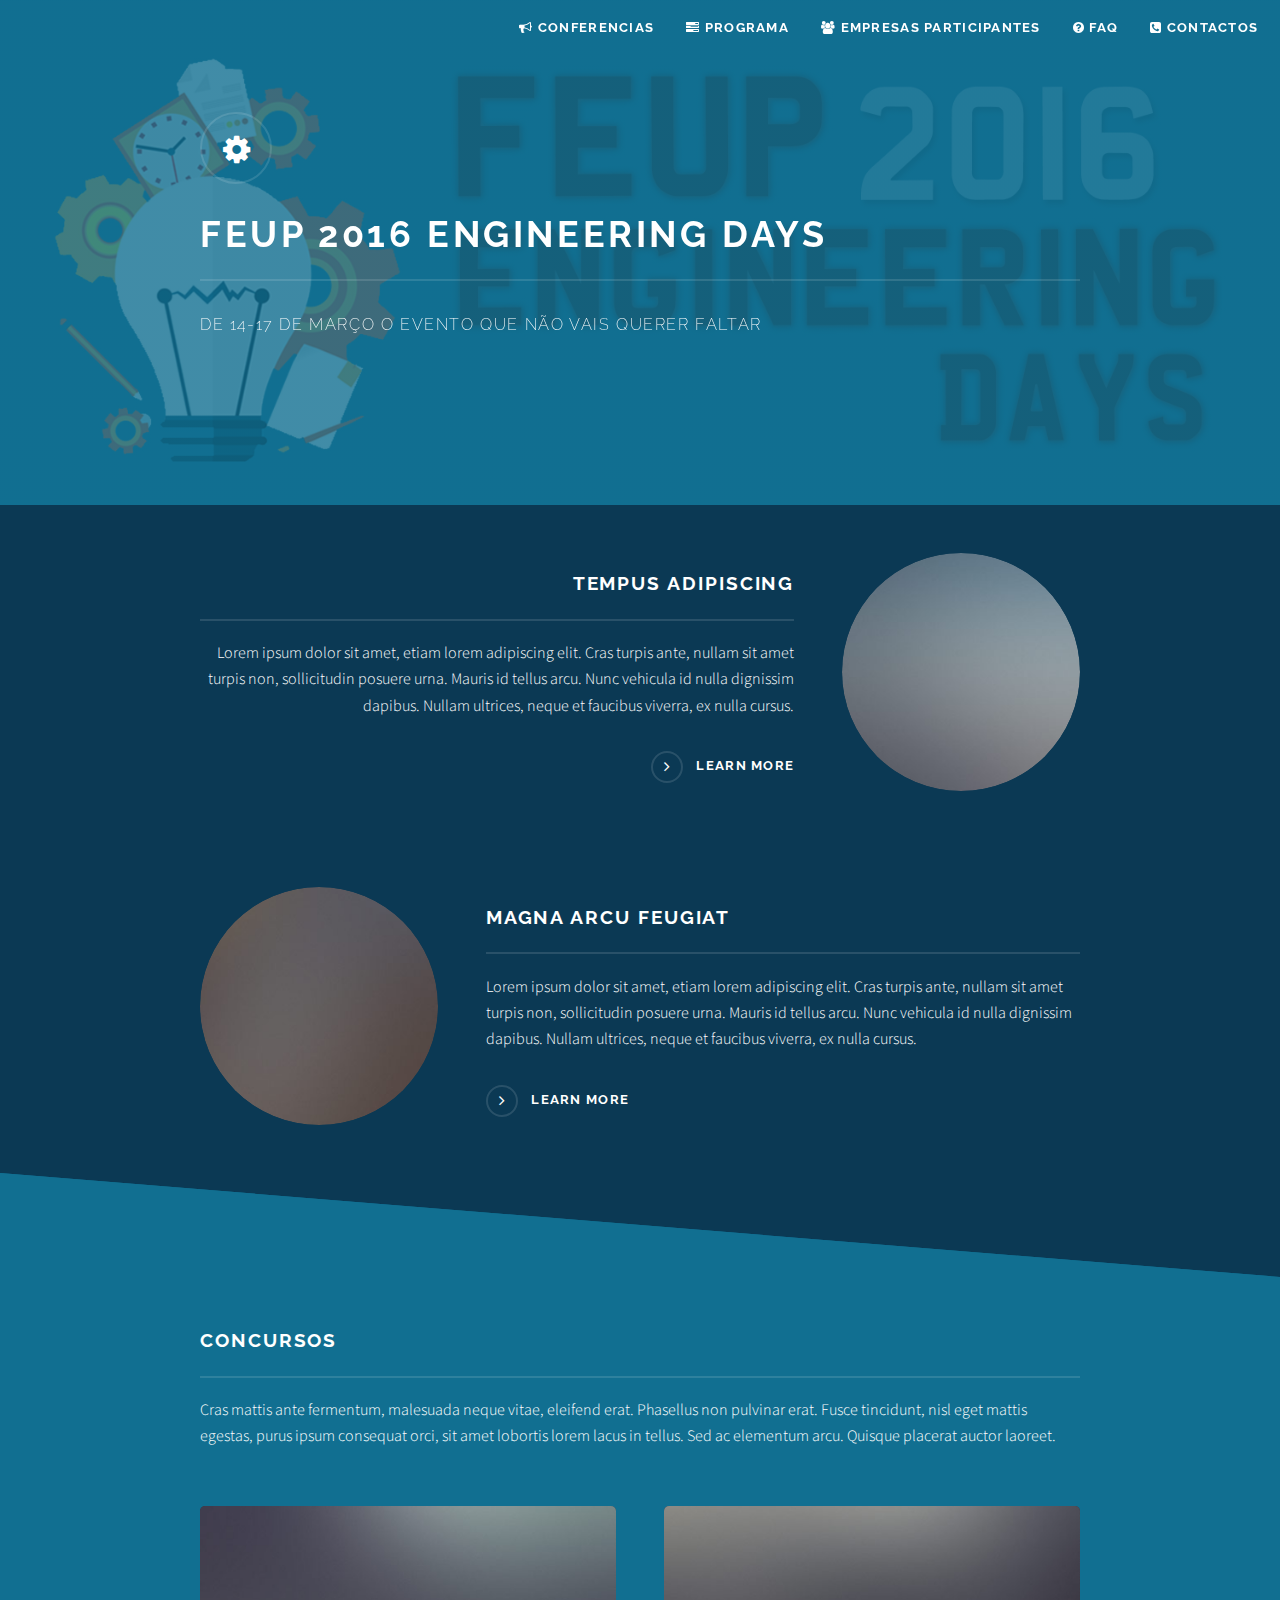
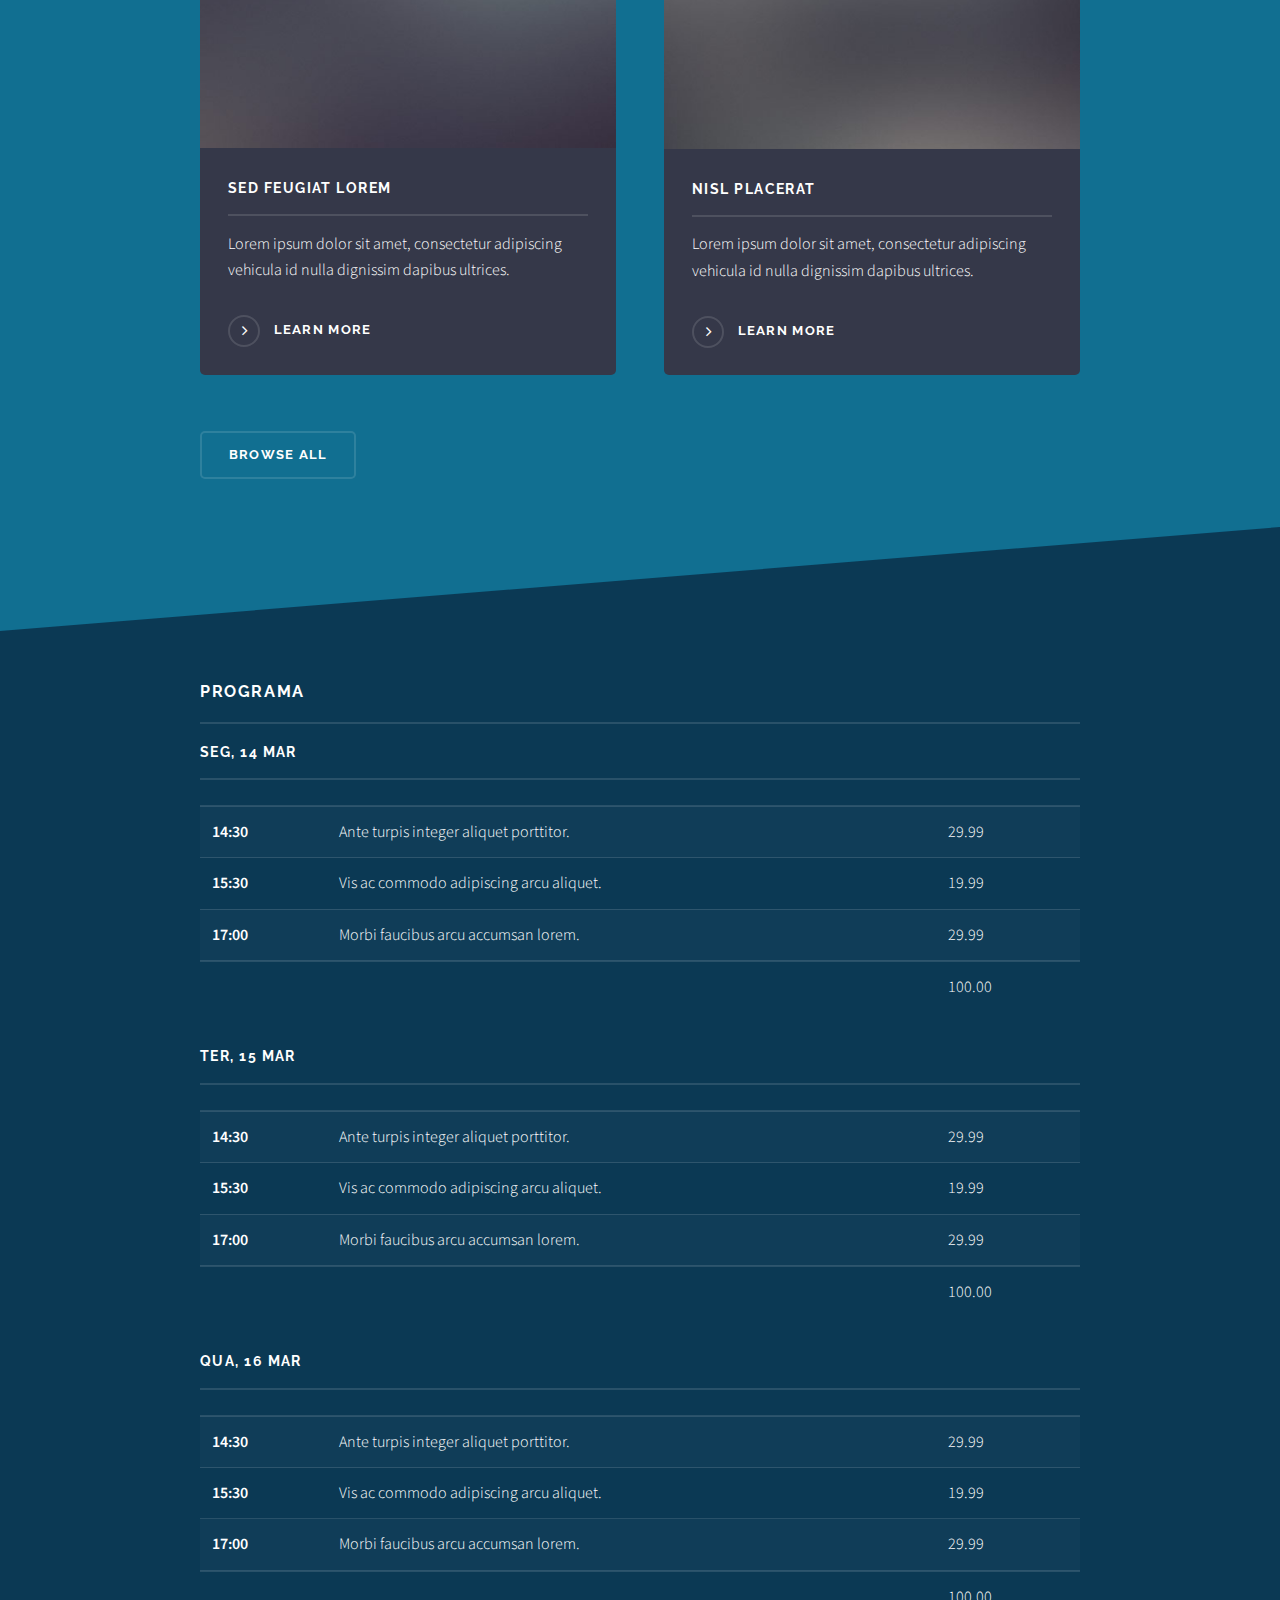
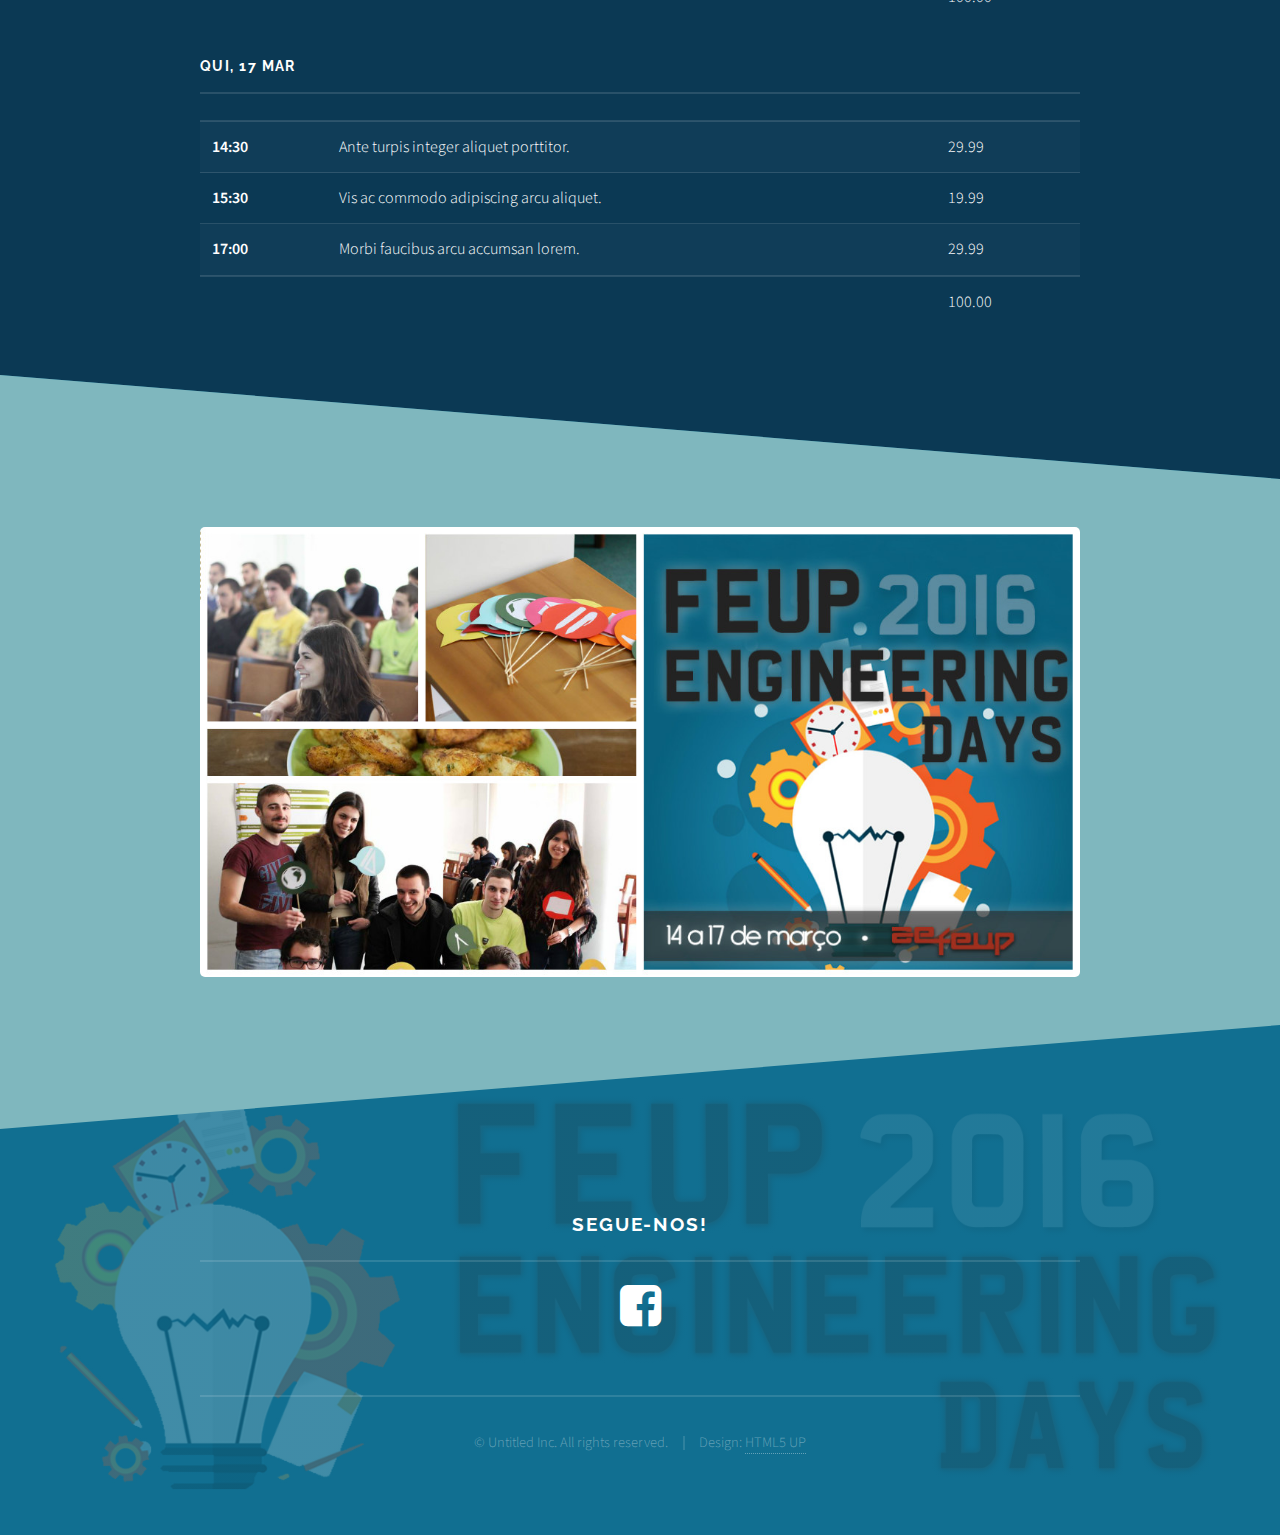
==== commit bb6a6de3: "more things" ====
--- a/index.html
+++ b/index.html
@@ -22,16 +22,20 @@
 
 			<!-- Header -->
 					<header id="header" class="alt">
-						<h1><a href="jornadas.html">FEUP 2016 Engineering Days</a></h1>
-						<nav>							
-							<a href="#conferencias">Conferências</a>
-							<a href="#programa">Programa</a>
-							<a href="#concursos">Concursos</a>
-							<a href="#sobre">Organização</a>
-							
+						<h1><img src="images/simple_logo.png"><a href="index.html"><span class='title_text'> FEUP 2016 Engineering Days</span></a></h1>
+						<nav>
+							<ul>						
+ 							<li id='home' ><a href="#conferencias"><span class="menu_icon icon fa-bullhorn"></span><span class='menu_text'> Conferencias</span></a></li>
+ 							<li id='home' ><a href="#programa"><span class="menu_icon icon fa-tasks"></span><span class='menu_text'> Programa</span></a></li>
+ 							<li id='home' ><a href="#concursos"><span class="menu_icon icon fa-users"></span><span class='menu_text'> Empresas Participantes</span></a></li>
+ 							<li id='home' ><a href="#sobre"><span class="menu_icon icon fa-question-circle"></span><span class='menu_text'> FAQ</span></a></li>
+ 							<li id='home' ><a href="#footer"><span class="menu_icon icon fa-phone-square"></span><span class='menu_text'> Contactos</span></a></li>
+
+							</ul>
 						</nav>
 					</header>
 
+           
 
 
 						<!-- Banner -->
@@ -49,10 +53,15 @@
 
 						<!-- One -->
 							<section id="conferencias" class="wrapper spotlight style1">
+								<!--
+								<h1 class="major">Apresentação</h1>
+								<p> A presente iniciativa, organizada pela AEFEUP (Associação de Estudantes da Faculdade de Engenharia da Universidade do Porto) visa promover mais uma oportunidade de para além de se debater e testemunhar temas do horizonte da engenharia, estimular a aproximação da comunidade estudantil a empresas de referência e exemplos de pessoas que vingaram na área. Durante os 4 dias, criar-se-á um espaço de convívio e de trocas de ideias entre pessoas partilham o gosto comum pela Engenharia.</p>
+								<p> Um evento com dinâmica, cuja palavra-chave é Engenharia. Demonstrações, conferências, debates, feiras de empresas são sinónimos que o descrevem. 
+								Uma iniciativa com toque inovador e enriquecedor nas diversas vertentes práticas de toda a Engenharia.</p>
+								<p> De estudantes para estudantes, a AEFEUP tem o prazer de te apresentar o FEUPEngineeringDays2016!</p>-->
+
 								<div class="inner">
-
-
-									<a href="#" class="image"><img src="images/pic02.jpg" alt="" /></a>
+								<a href="#" class="image"><img src="images/pic02.jpg" alt="" /></a>
 									<div class="content">
 										<h2 class="major">Tempus adipiscing</h2>
 										<p>Lorem ipsum dolor sit amet, etiam lorem adipiscing elit. Cras turpis ante, nullam sit amet turpis non, sollicitudin posuere urna. Mauris id tellus arcu. Nunc vehicula id nulla dignissim dapibus. Nullam ultrices, neque et faucibus viverra, ex nulla cursus.</p>
@@ -292,7 +301,7 @@
 					<section id="footer">
 						<div class="inner" align="center">
 							<h2 class="major">Segue-nos!</h2>
-							<a href="http://facebook.com/jornadasdeengenharia.aefeup/?fref=ts"><i class="fa fa-facebook-square fa-3x"></i></a>
+							<a href="http://facebook.com/jornadasdeengenharia.aefeup/?fref=ts"  style ="border: 0"><i class="fa fa-facebook-square fa-3x"></i></a>
 
 							
 
--- a/assets/css/main.css
+++ b/assets/css/main.css
@@ -2772,9 +2772,15 @@
 		}
 
 			#header h1 a {
+				padding: 0 3.5em;
+				vertical-align: middle;
 				border: 0;
 			}
-
+			#header h1 img {
+				top: 0.4em;
+				height: 3.5em;
+				position:absolute;
+			}
 		#header nav {
 			font-family: Raleway, Helvetica, sans-serif;
 			font-size: 0.8em;
@@ -2787,6 +2793,34 @@
 			text-transform: uppercase;
 			top: 0.7em;
 		}
+			#header nav ul {
+				list-style-type: none;
+    			margin: 0;
+    			padding: 0;				
+    			overflow: hidden;
+    			
+			}
+			#header nav li {
+				
+				float: left;
+			}
+
+			#header nav li a {
+   			 display: block;
+   			 transition: 0.5s ease;
+			}
+
+
+			#header nav li a:hover {
+ 			 background-color: #555;
+   			 color: white;
+			}
+
+			#header nav li a.active {
+   			background-color: #4CAF50;
+    		color: white;
+			}
+
 
 			#header nav a {
 				border: 0;
@@ -2893,6 +2927,19 @@
 				}
 
 		}
+
+	@media only screen and (max-width:1060px){
+
+    .menu_text { display: none; }
+    .menu_icon { display: block; }
+
+  }
+
+  	@media only screen and (max-width:515px){
+
+    .title_text { display: none; }
+
+  }
 
 /* Menu */
 
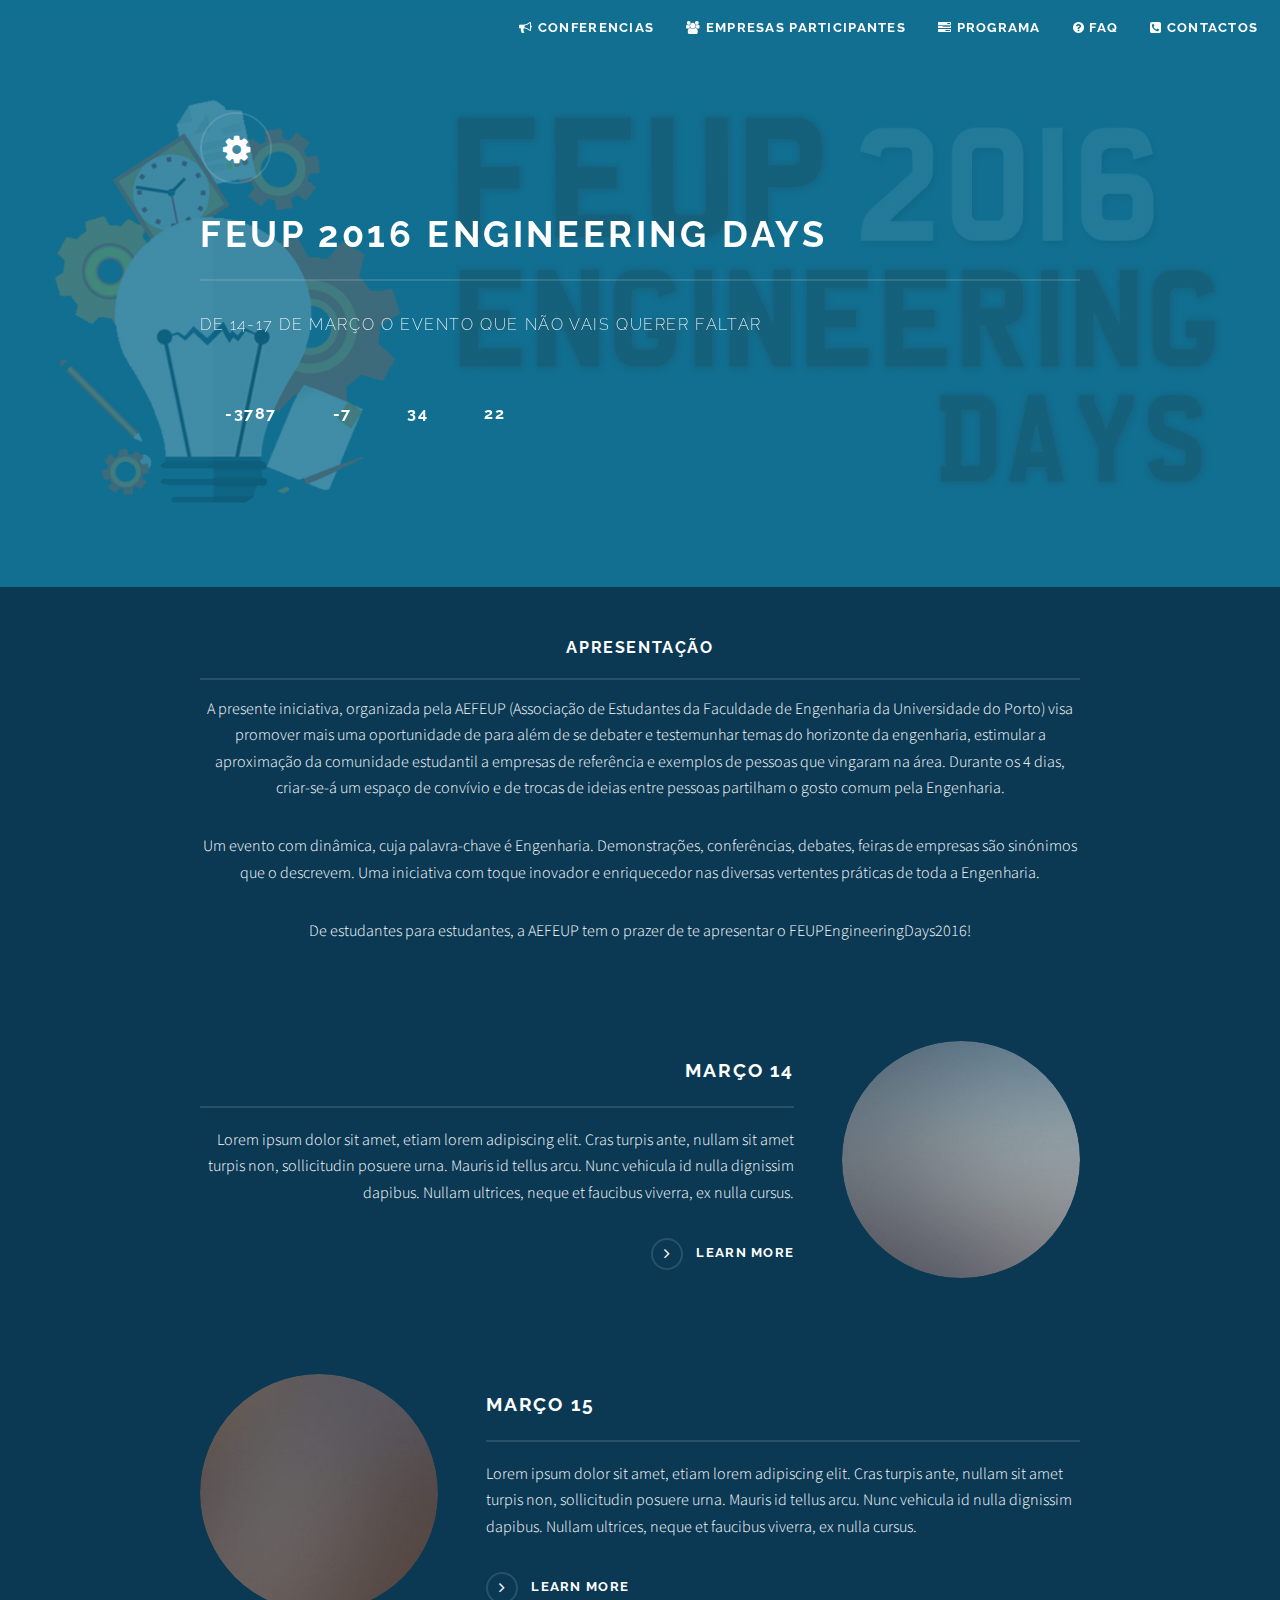
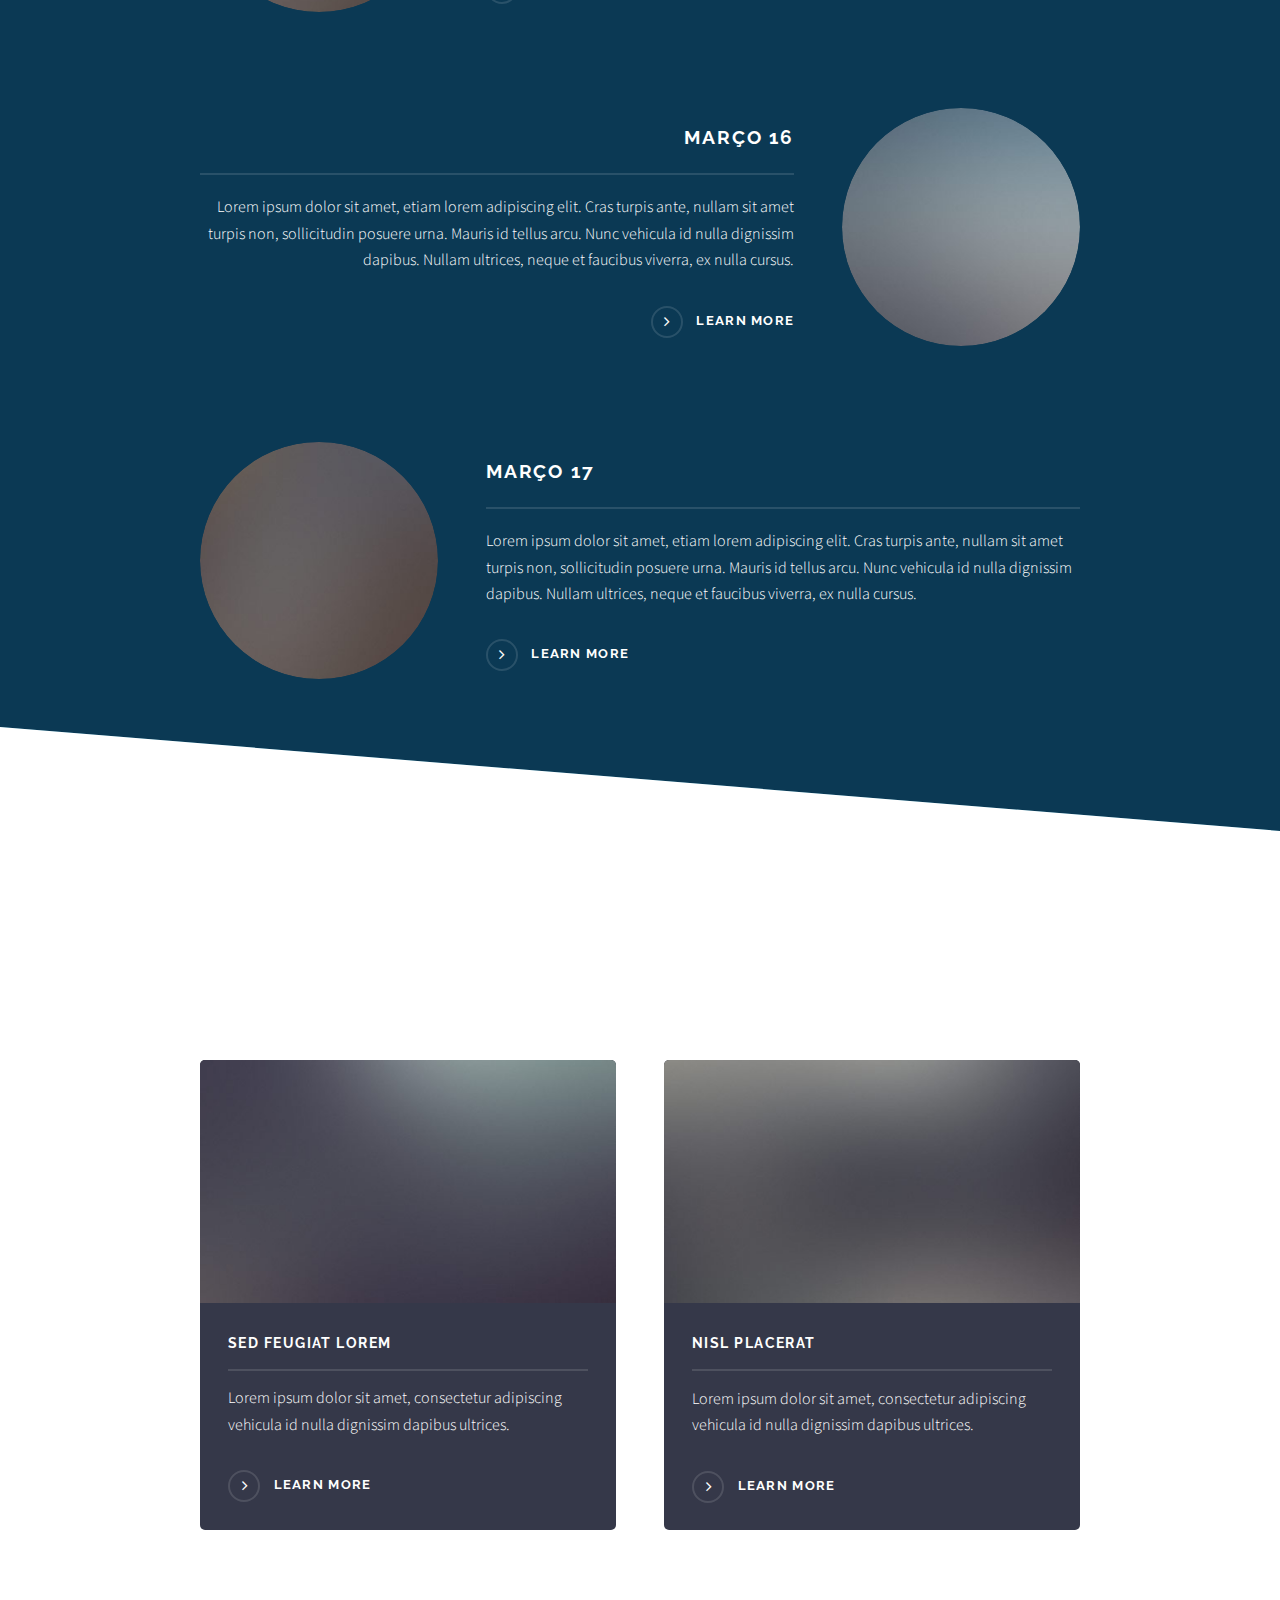
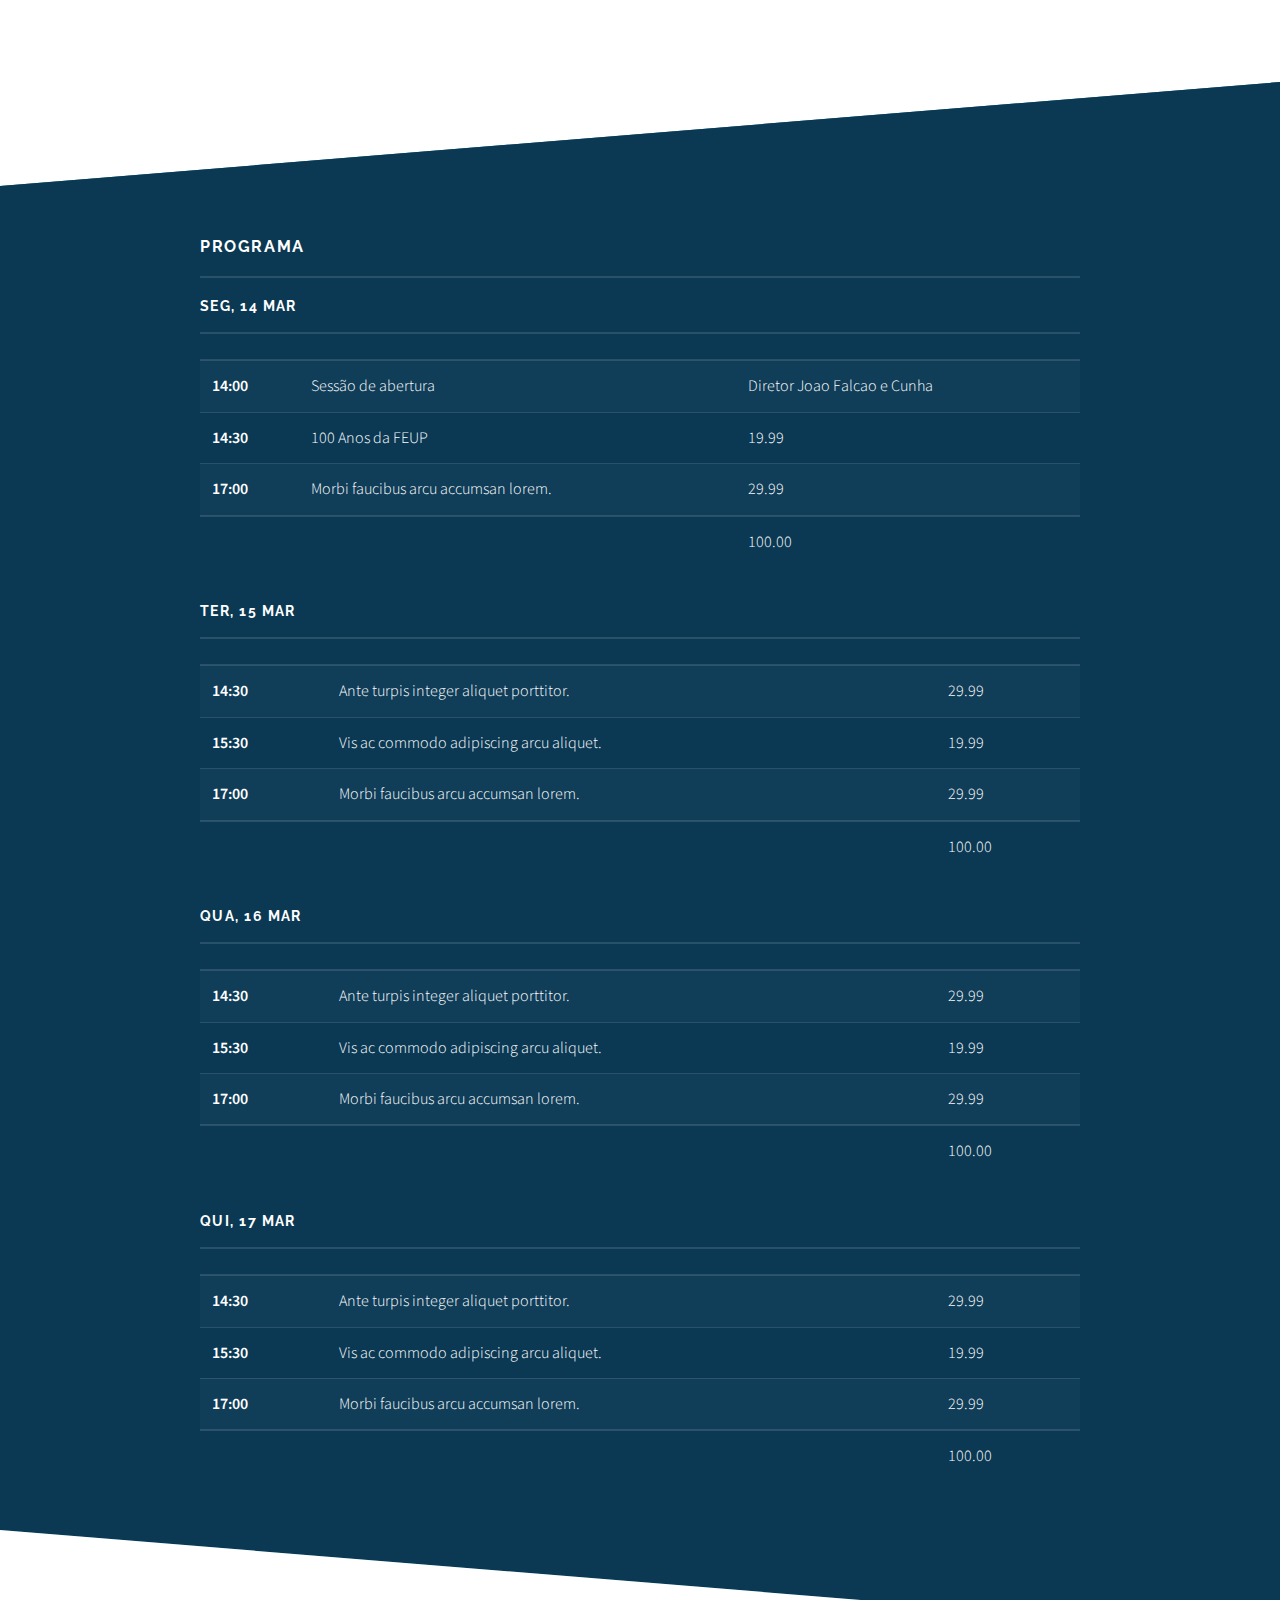
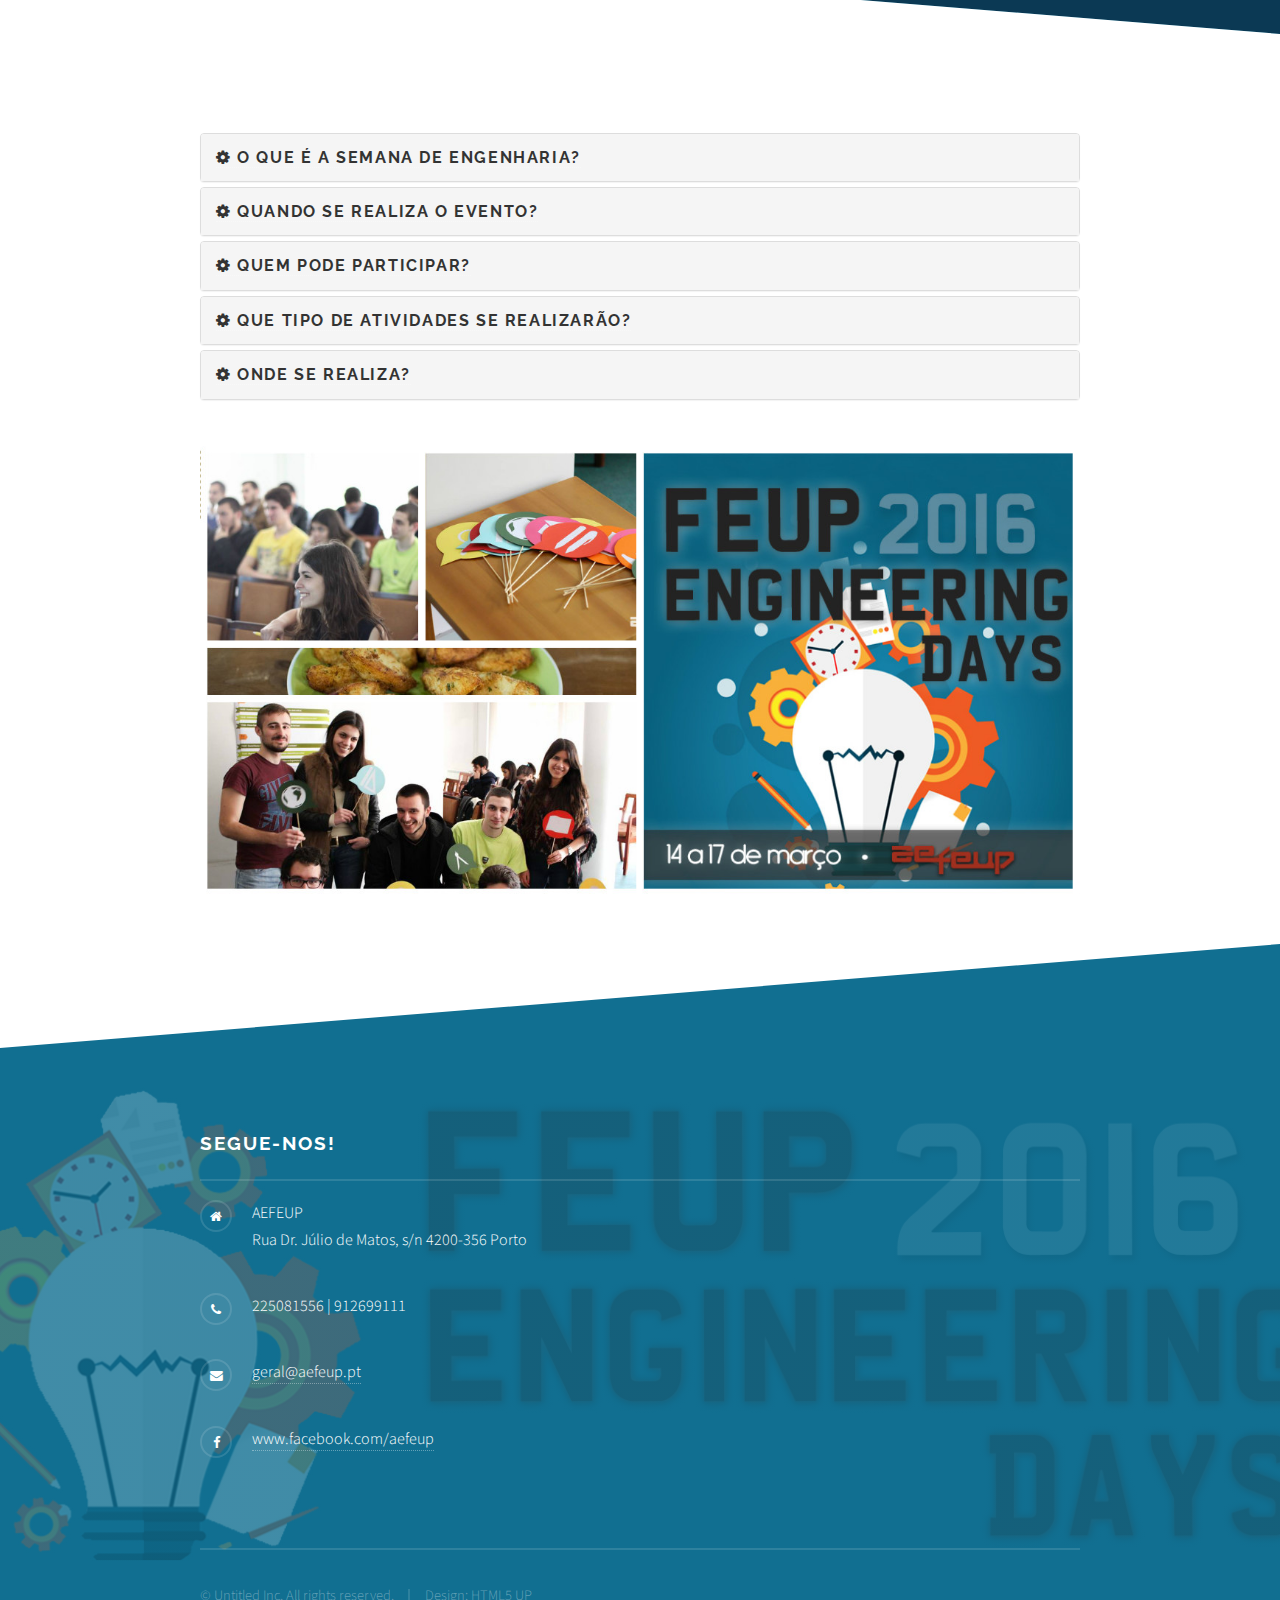
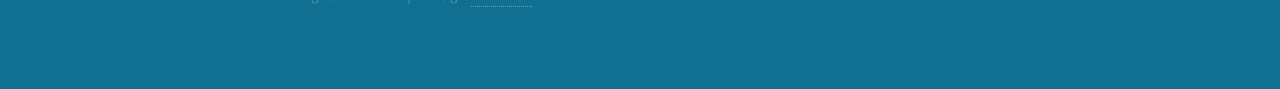
==== commit 6aadfb7f: "things" ====
--- a/index.html
+++ b/index.html
@@ -10,6 +10,7 @@
 		<meta charset="utf-8" />
 		<meta name="viewport" content="width=device-width, initial-scale=1" />
 		<!--[if lte IE 8]><script src="assets/js/ie/html5shiv.js"></script><![endif]-->
+		<link rel="stylesheet" href="assets/css/bootstrap.min.css" />
 		<link rel="stylesheet" href="assets/css/main.css" />
 		<!--[if lte IE 9]><link rel="stylesheet" href="assets/css/ie9.css" /><![endif]-->
 		<!--[if lte IE 8]><link rel="stylesheet" href="assets/css/ie8.css" /><![endif]-->
@@ -26,8 +27,8 @@
 						<nav>
 							<ul>						
  							<li id='home' ><a href="#conferencias"><span class="menu_icon icon fa-bullhorn"></span><span class='menu_text'> Conferencias</span></a></li>
+ 							<li id='home' ><a href="#concursos"><span class="menu_icon icon fa-users"></span><span class='menu_text'> Empresas Participantes</span></a></li>
  							<li id='home' ><a href="#programa"><span class="menu_icon icon fa-tasks"></span><span class='menu_text'> Programa</span></a></li>
- 							<li id='home' ><a href="#concursos"><span class="menu_icon icon fa-users"></span><span class='menu_text'> Empresas Participantes</span></a></li>
  							<li id='home' ><a href="#sobre"><span class="menu_icon icon fa-question-circle"></span><span class='menu_text'> FAQ</span></a></li>
  							<li id='home' ><a href="#footer"><span class="menu_icon icon fa-phone-square"></span><span class='menu_text'> Contactos</span></a></li>
 
@@ -44,6 +45,28 @@
 							<div class="logo"><span class="icon fa-cog fa-3x fa-spin"></span></div>
 							<h2>FEUP 2016 Engineering Days</h2>
 							<p>De 14-17 de Março O evento que não vais querer faltar</p>
+						
+
+						<div id="clockdiv">
+						  <div>
+						    <span class="days"></span>
+						    <!--<div class="smalltext">Dias</div>-->
+						  </div>
+
+						  <div>
+						    <span class="hours"></span>
+						    <!--<div class="smalltext">Horas</div>-->
+						  </div>
+						  <div>
+						    <span class="minutes"></span>
+						    <!--<div class="smalltext">Minutos</div>-->
+						  </div>
+						  <div>
+						    <span class="seconds"></span> 
+						    <!--<div class="smalltext">Segundos</div>-->
+						  </div>
+						
+						</div>
 						</div>
 					</section>
 
@@ -54,16 +77,21 @@
 						<!-- One -->
 							<section id="conferencias" class="wrapper spotlight style1">
 								<!--
-								<h1 class="major">Apresentação</h1>
+								-->
+
+								<div class="inner">
+								<div class="presentation">
+									<h1 class="major">Apresentação</h1>
 								<p> A presente iniciativa, organizada pela AEFEUP (Associação de Estudantes da Faculdade de Engenharia da Universidade do Porto) visa promover mais uma oportunidade de para além de se debater e testemunhar temas do horizonte da engenharia, estimular a aproximação da comunidade estudantil a empresas de referência e exemplos de pessoas que vingaram na área. Durante os 4 dias, criar-se-á um espaço de convívio e de trocas de ideias entre pessoas partilham o gosto comum pela Engenharia.</p>
 								<p> Um evento com dinâmica, cuja palavra-chave é Engenharia. Demonstrações, conferências, debates, feiras de empresas são sinónimos que o descrevem. 
 								Uma iniciativa com toque inovador e enriquecedor nas diversas vertentes práticas de toda a Engenharia.</p>
-								<p> De estudantes para estudantes, a AEFEUP tem o prazer de te apresentar o FEUPEngineeringDays2016!</p>-->
-
+								<p> De estudantes para estudantes, a AEFEUP tem o prazer de te apresentar o FEUPEngineeringDays2016!</p>
+								</div>
+								</div>
 								<div class="inner">
 								<a href="#" class="image"><img src="images/pic02.jpg" alt="" /></a>
 									<div class="content">
-										<h2 class="major">Tempus adipiscing</h2>
+										<h2 class="major">Março 14</h2>
 										<p>Lorem ipsum dolor sit amet, etiam lorem adipiscing elit. Cras turpis ante, nullam sit amet turpis non, sollicitudin posuere urna. Mauris id tellus arcu. Nunc vehicula id nulla dignissim dapibus. Nullam ultrices, neque et faucibus viverra, ex nulla cursus.</p>
 										<a href="#" class="special">Learn more</a>
 									</div>
@@ -71,10 +99,27 @@
 								<div class="inner" style="-moz-flex-direction: row; -webkit-flex-direction: row; -ms-flex-Direction: row; flex-direction: row; text-align: left;" >
 									<a href="#" class="image" style="margin: 0 3em 2em 0"><img src="images/pic01.jpg" alt=""/></a>
 									<div class="content">
-										<h2 class="major">Magna arcu feugiat</h2>
+										<h2 class="major">Março 15</h2>
 										<p>Lorem ipsum dolor sit amet, etiam lorem adipiscing elit. Cras turpis ante, nullam sit amet turpis non, sollicitudin posuere urna. Mauris id tellus arcu. Nunc vehicula id nulla dignissim dapibus. Nullam ultrices, neque et faucibus viverra, ex nulla cursus.</p>
 										<a href="#" class="special">Learn more</a>
 									</div>
+								</div>
+								<div class="inner">
+								<a href="#" class="image"><img src="images/pic02.jpg" alt="" /></a>
+									<div class="content">
+										<h2 class="major">Março 16</h2>
+										<p>Lorem ipsum dolor sit amet, etiam lorem adipiscing elit. Cras turpis ante, nullam sit amet turpis non, sollicitudin posuere urna. Mauris id tellus arcu. Nunc vehicula id nulla dignissim dapibus. Nullam ultrices, neque et faucibus viverra, ex nulla cursus.</p>
+										<a href="#" class="special">Learn more</a>
+									</div>
+								</div>
+								<div class="inner" style="-moz-flex-direction: row; -webkit-flex-direction: row; -ms-flex-Direction: row; flex-direction: row; text-align: left;" >
+									<a href="#" class="image" style="margin: 0 3em 2em 0"><img src="images/pic01.jpg" alt=""/></a>
+									<div class="content">
+										<h2 class="major">Março 17</h2>
+										<p>Lorem ipsum dolor sit amet, etiam lorem adipiscing elit. Cras turpis ante, nullam sit amet turpis non, sollicitudin posuere urna. Mauris id tellus arcu. Nunc vehicula id nulla dignissim dapibus. Nullam ultrices, neque et faucibus viverra, ex nulla cursus.</p>
+										<a href="#" class="special">Learn more</a>
+									</div>
+								</div>
 
 
 									
@@ -89,7 +134,7 @@
 							<section id="concursos" class="wrapper alt style1">
 								<div class="inner">
 
-									<h2 class="major">Concursos</h2>
+									<h2 class="major">Empresas Participantes</h2>
 									<p>Cras mattis ante fermentum, malesuada neque vitae, eleifend erat. Phasellus non pulvinar erat. Fusce tincidunt, nisl eget mattis egestas, purus ipsum consequat orci, sit amet lobortis lorem lacus in tellus. Sed ac elementum arcu. Quisque placerat auctor laoreet.</p>
 									<section class="features">
 										<article>
@@ -131,13 +176,13 @@
 												</thead>
 												<tbody>
 													<tr>
+														<td><b>14:00</b></td>
+														<td>Sessão de abertura</td>
+														<td>Diretor Joao Falcao e Cunha</td>
+													</tr>
+													<tr>
 														<td><b>14:30</b></td>
-														<td>Ante turpis integer aliquet porttitor.</td>
-														<td>29.99</td>
-													</tr>
-													<tr>
-														<td><b>15:30</b></td>
-														<td>Vis ac commodo adipiscing arcu aliquet.</td>
+														<td>100 Anos da FEUP</td>
 														<td>19.99</td>
 													</tr>
 													<tr>
@@ -282,14 +327,69 @@
 						<!-- Four -->
 							<section id="sobre" class="wrapper  alt style2">
 								<div class="inner">
+
+							 <h2>Collapsible Panel</h2>
+  <div class="panel-group">
+    <div class="panel panel-default">
+      <div class="panel-heading">
+        <h4 class="panel-title">
+          <a data-toggle="collapse" href="#collapse1"><span class="icon fa-cog fa-spin"></span> O que é a Semana de Engenharia?</a>
+        </h4>
+      </div>
+      <div id="collapse1" class="panel-collapse collapse">
+        <div class="panel-body">Panel Body</div>
+      </div>
+    </div>
+    <div class="panel panel-default">
+      <div class="panel-heading">
+        <h4 class="panel-title">
+          <a data-toggle="collapse" href="#collapse2"><span class="icon fa-cog fa-spin"></span> Quando se realiza o evento?</a>
+        </h4>
+      </div>
+      <div id="collapse2" class="panel-collapse collapse">
+        <div class="panel-body">Panel OUTRABody</div>
+      </div>
+    </div>
+    <div class="panel panel-default">
+      <div class="panel-heading">
+        <h4 class="panel-title">
+          <a data-toggle="collapse" href="#collapse3"><span class="icon fa-cog fa-spin"></span> Quem pode participar?</a>
+        </h4>
+      </div>
+      <div id="collapse3" class="panel-collapse collapse">
+        <div class="panel-body">Panel Body</div>
+      </div>
+    </div>
+    <div class="panel panel-default">
+      <div class="panel-heading">
+        <h4 class="panel-title">
+          <a data-toggle="collapse" href="#collapse4"><span class="icon fa-cog fa-spin"></span> Que tipo de atividades se realizarão?</a>
+        </h4>
+      </div>
+      <div id="collapse4" class="panel-collapse collapse">
+        <div class="panel-body">Panel Body</div>
+      </div>
+    </div>
+        <div class="panel panel-default">
+      <div class="panel-heading">
+        <h4 class="panel-title">
+          <a data-toggle="collapse" href="#collapse5"><span class="icon fa-cog fa-spin"></span> Onde se realiza?</a>
+        </h4>
+      </div>
+      <div id="collapse5" class="panel-collapse collapse">
+        <div class="panel-body">Panel Body</div>
+      </div>
+    </div>
+  </div>		
+<br>
 								<span class="image fit"><img src="images/jornadas1415.jpg" alt="" />
-								<div class="content imagDes" style="text-align: center"><br>
+								<!--<div class="content imagDes" style="text-align: center"><br>
 								<h2 class="major">Sabe mais</h2>
 									<p>
 											Lorem ipsum dolor sit amet, etiam lorem adipiscing elit. Cras turpis ante, nullam sit amet turpis non, sollicitudin posuere urna. Mauris id tellus arcu. Nunc vehicula id nulla dignissim dapibus. Nullam ultrices, neque et faucibus viverra, ex nulla cursus.
 										</p>	
 										
-									</div>
+									</div>-->
 								</span>
 								</div>			
 							</section>
@@ -299,9 +399,18 @@
 
 					<!-- Footer -->
 					<section id="footer">
-						<div class="inner" align="center">
+						<div class="inner">
 							<h2 class="major">Segue-nos!</h2>
-							<a href="http://facebook.com/jornadasdeengenharia.aefeup/?fref=ts"  style ="border: 0"><i class="fa fa-facebook-square fa-3x"></i></a>
+								<ul class="contact">
+								<li class="fa-home">
+									AEFEUP<br/>
+									Rua Dr. Júlio de Matos, s/n 4200-356 Porto<br/>
+								</li>
+								<li class="fa-phone">225081556 | 912699111</li>
+								<li class="fa-envelope"><a href="geral@aefeup.pt">geral@aefeup.pt</a></li>
+								<li class="fa-facebook"><a href="www.facebook.com/aefeup">www.facebook.com/aefeup</a></li>
+							</ul>
+<!--							<a href="http://facebook.com/jornadasdeengenharia.aefeup/?fref=ts"  style ="border: 0"><i class="fa fa-facebook-square fa-3x"></i></a>-->
 
 							
 
@@ -321,6 +430,7 @@
 			<script src="assets/js/util.js"></script>
 			<!--[if lte IE 8]><script src="assets/js/ie/respond.min.js"></script><![endif]-->
 			<script src="assets/js/main.js"></script>
+			<script src="assets/js/bootstrap.min.js"></script>
 
 	</body>
 </html>--- a/assets/css/main.css
+++ b/assets/css/main.css
@@ -3154,6 +3154,7 @@
 			font-size: 2.25em;
 			margin-bottom: 0.8em;
 			padding-bottom: 0.4em;
+
 		}
 
 		#banner p {
@@ -3182,6 +3183,26 @@
 			text-transform: uppercase;
 		}
 
+		#banner #clockdiv > div > span{
+			-moz-transition: opacity 0.5s ease, -moz-transform 0.5s ease, -moz-filter 0.25s ease;
+			-webkit-transition: opacity 0.5s ease, -webkit-transform 0.5s ease, -webkit-filter 0.25s ease;
+			-ms-transition: opacity 0.5s ease, -ms-transform 0.5s ease, -ms-filter 0.25s ease;
+			transition: opacity 0.5s ease, transform 0.5s ease, filter 0.25s ease;
+			-moz-transform: translateX(0);
+			-webkit-transform: translateX(0);
+			-ms-transform: translateX(0);
+			transform: translateX(0);
+			-moz-transition-delay: 0.65s;
+			-webkit-transition-delay: 0.65s;
+			-ms-transition-delay: 0.65s;
+			transition-delay: 0.65s;
+			-moz-filter: blur(0);
+			-webkit-filter: blur(0);
+			-ms-filter: blur(0);
+			filter: blur(0);
+
+		}
+
 		@media screen and (max-width: 1280px) {
 
 			#banner {
@@ -3265,6 +3286,70 @@
 			filter: blur(2px);
 		}
 
+		body.is-loading #clockdiv .days  {
+			opacity: 0;
+			-moz-transform: translateX(0.75em);
+			-webkit-transform: translateX(0.75em);
+			-ms-transform: translateX(0.75em);
+			transform: translateX(0.75em);
+			-moz-filter: blur(2px);
+			-webkit-filter: blur(2px);
+			-ms-filter: blur(2px);
+			filter: blur(2px);
+		}
+
+
+		body.is-loading #clockdiv .days  {
+			opacity: 0;
+			-moz-transform: translateX(0.75em);
+			-webkit-transform: translateX(0.75em);
+			-ms-transform: translateX(0.75em);
+			transform: translateX(0.75em);
+			-moz-filter: blur(2px);
+			-webkit-filter: blur(2px);
+			-ms-filter: blur(2px);
+			filter: blur(2px);
+		}
+
+
+		body.is-loading #clockdiv .hours  {
+			opacity: 0;
+			-moz-transform: translateX(10em);
+			-webkit-transform: translateX(10em);
+			-ms-transform: translateX(10em);
+			transform: translateX(10em);
+			-moz-filter: blur(2px);
+			-webkit-filter: blur(2px);
+			-ms-filter: blur(2px);
+			filter: blur(2px);
+		}
+
+
+		body.is-loading #clockdiv .minutes  {
+			opacity: 0;
+			-moz-transform: translateX(0.95em);
+			-webkit-transform: translateX(0.95em);
+			-ms-transform: translateX(0.95em);
+			transform: translateX(0.95em);
+			-moz-filter: blur(2px);
+			-webkit-filter: blur(2px);
+			-ms-filter: blur(2px);
+			filter: blur(2px);
+		}
+
+		body.is-loading #clockdiv .seconds {
+			opacity: 0;
+			-moz-transform: translateX(1em);
+			-webkit-transform: translateX(1em);
+			-ms-transform: translateX(1em);
+			transform: translateX(1em);
+			-moz-filter: blur(2px);
+			-webkit-filter: blur(2px);
+			-ms-filter: blur(2px);
+			filter: blur(2px);
+		}
+
+
 /* Wrapper */
 
 	#wrapper > header {
@@ -3339,14 +3424,15 @@
 	}
 
 	.wrapper {
-		background-color: #116f91;
+		/*background-color: #116f91;*/
+		background-color: #FFF;
 		margin: 6.5em 0;
 		position: relative;
 
 	}
 
 		.wrapper:before, .wrapper:after {
-			background-image: url("data:image/svg+xml;charset=utf8,%3Csvg xmlns='http://www.w3.org/2000/svg' width='100' height='100' viewBox='0 0 100 100' preserveAspectRatio='none'%3E%3Cpolygon points='0,100 100,0 100,100' style='fill:%23116f91;' /%3E%3C/svg%3E");
+			background-image: url("data:image/svg+xml;charset=utf8,%3Csvg xmlns='http://www.w3.org/2000/svg' width='100' height='100' viewBox='0 0 100 100' preserveAspectRatio='none'%3E%3Cpolygon points='0,100 100,0 100,100' style='fill:%23FFFFFF;' /%3E%3C/svg%3E");
 		}
 
 		.wrapper:before, .wrapper:after {
@@ -3398,11 +3484,12 @@
 		}
 
 		.wrapper.style2 {
-			background-color: #7fb7be;
+			/*background-color: #7fb7be;*/
+			background-color: #FFF;
 		}
 
 			.wrapper.style2:before, .wrapper.style2:after {
-				background-image: url("data:image/svg+xml;charset=utf8,%3Csvg xmlns='http://www.w3.org/2000/svg' width='100' height='100' viewBox='0 0 100 100' preserveAspectRatio='none'%3E%3Cpolygon points='0,100 100,0 100,100' style='fill:%237fb7be;' /%3E%3C/svg%3E");
+				background-image: url("data:image/svg+xml;charset=utf8,%3Csvg xmlns='http://www.w3.org/2000/svg' width='100' height='100' viewBox='0 0 100 100' preserveAspectRatio='none'%3E%3Cpolygon points='0,100 100,0 100,100' style='fill:%23ffffff;' /%3E%3C/svg%3E");
 			}
 
 		.wrapper.style3 {
@@ -3482,6 +3569,19 @@
 				-ms-flex: 2;
 			}
 
+
+			.wrapper.spotlight .presentation {
+				width: 100%;
+				-ms-flex: 2;
+				text-align: center;
+			}
+
+			.wrapper.spotlight .inner .presentation {
+				-moz-flex-direction: none;
+			    -webkit-flex-direction: none;
+				-ms-flex-direction: none;
+				flex-direction: none;
+			}
 			.wrapper.spotlight:nth-child(2n - 1) .inner {
 				-moz-flex-direction: row-reverse;
 				-webkit-flex-direction: row-reverse;
@@ -3778,4 +3878,34 @@
 			padding: 2em 1.5em 0.1em 1.5em ;
 		}
 
-	}+	}
+
+	#clockdiv{
+
+	opacity: 1;
+	font-family: Raleway, Helvetica, sans-serif;
+	font-size: 1em;	
+	letter-spacing: 0.1em;
+	line-height: 2;
+	text-transform: uppercase;
+	font-weight: bold;
+	}
+
+	#clockdiv > div{
+   	padding: 10px;
+    /* border-radius: 3px;*/
+
+    display: inline-block;
+	}
+
+	#clockdiv div > span{
+    padding: 15px;
+    /*border-radius: 3px;
+    background: #00816A;*/
+    display: inline-block;
+	}
+ 
+ 	.smalltext {
+
+	font-weight: 200;
+ 	}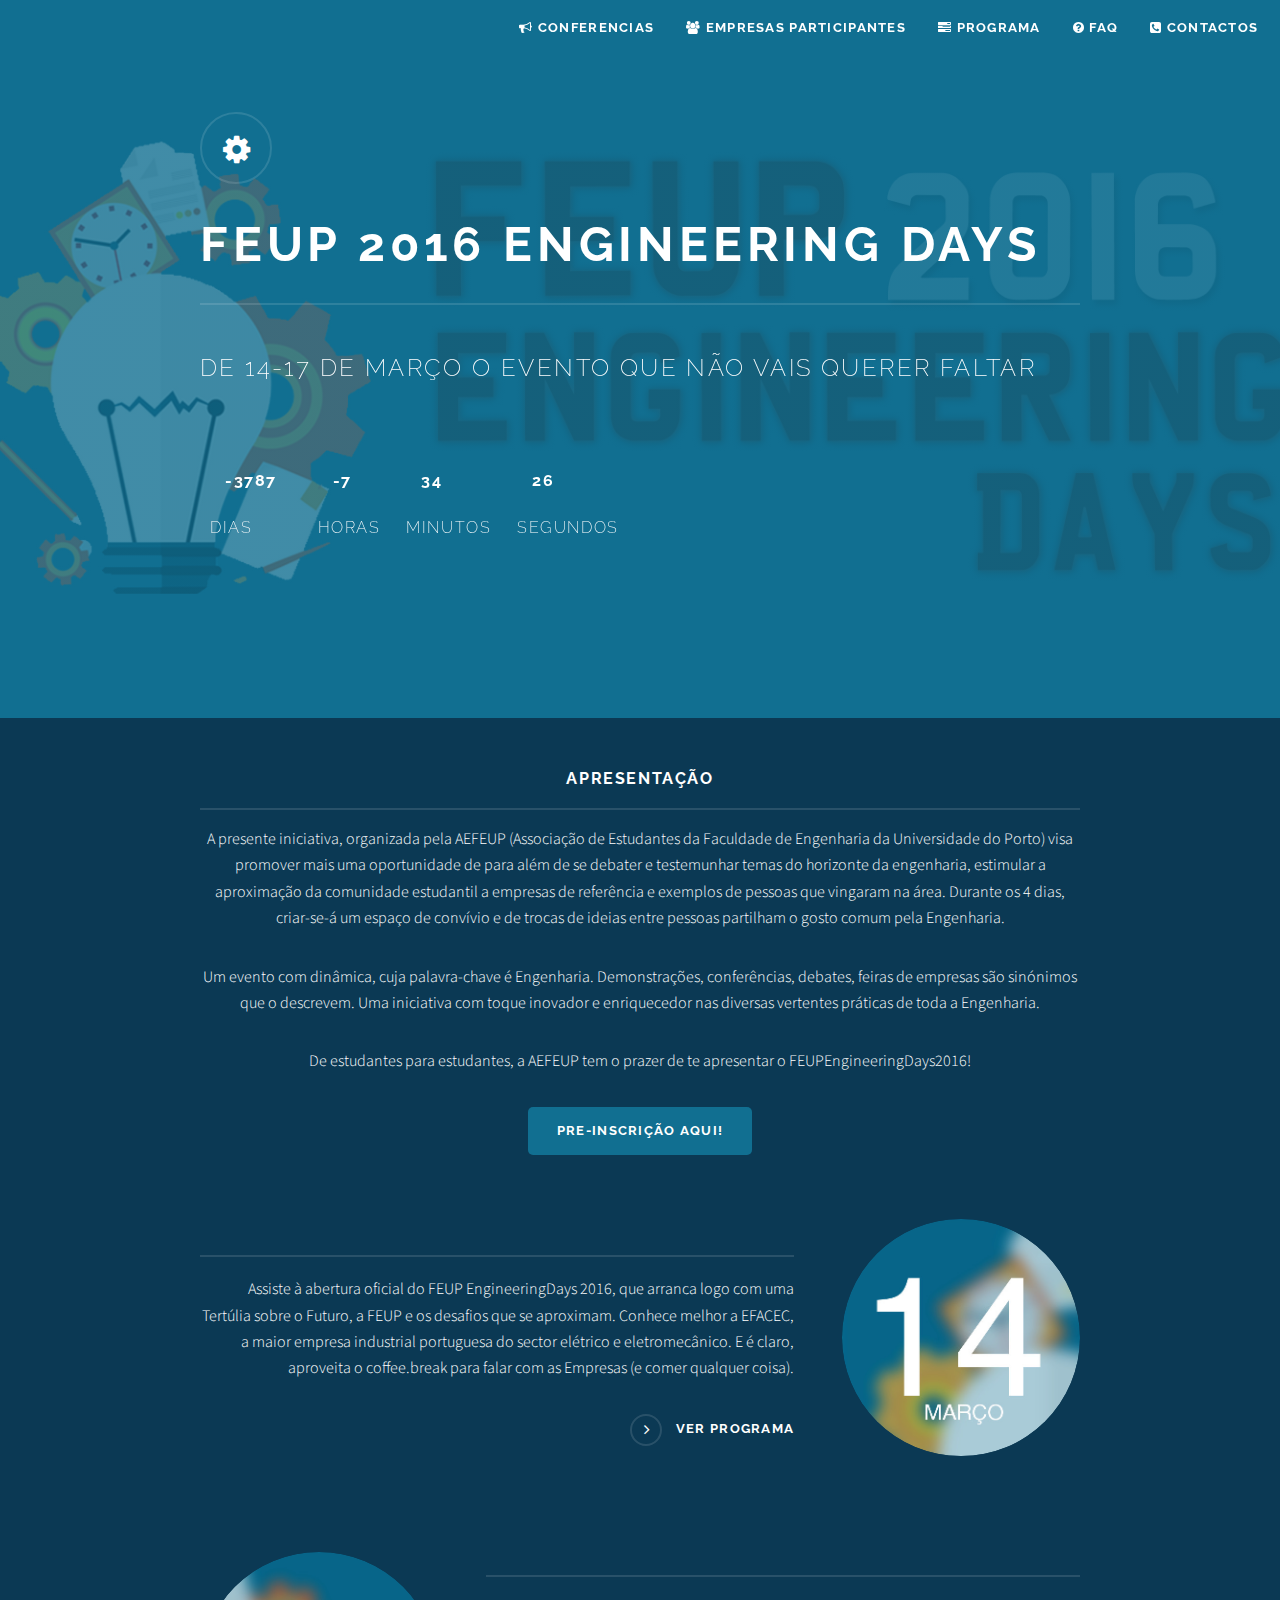
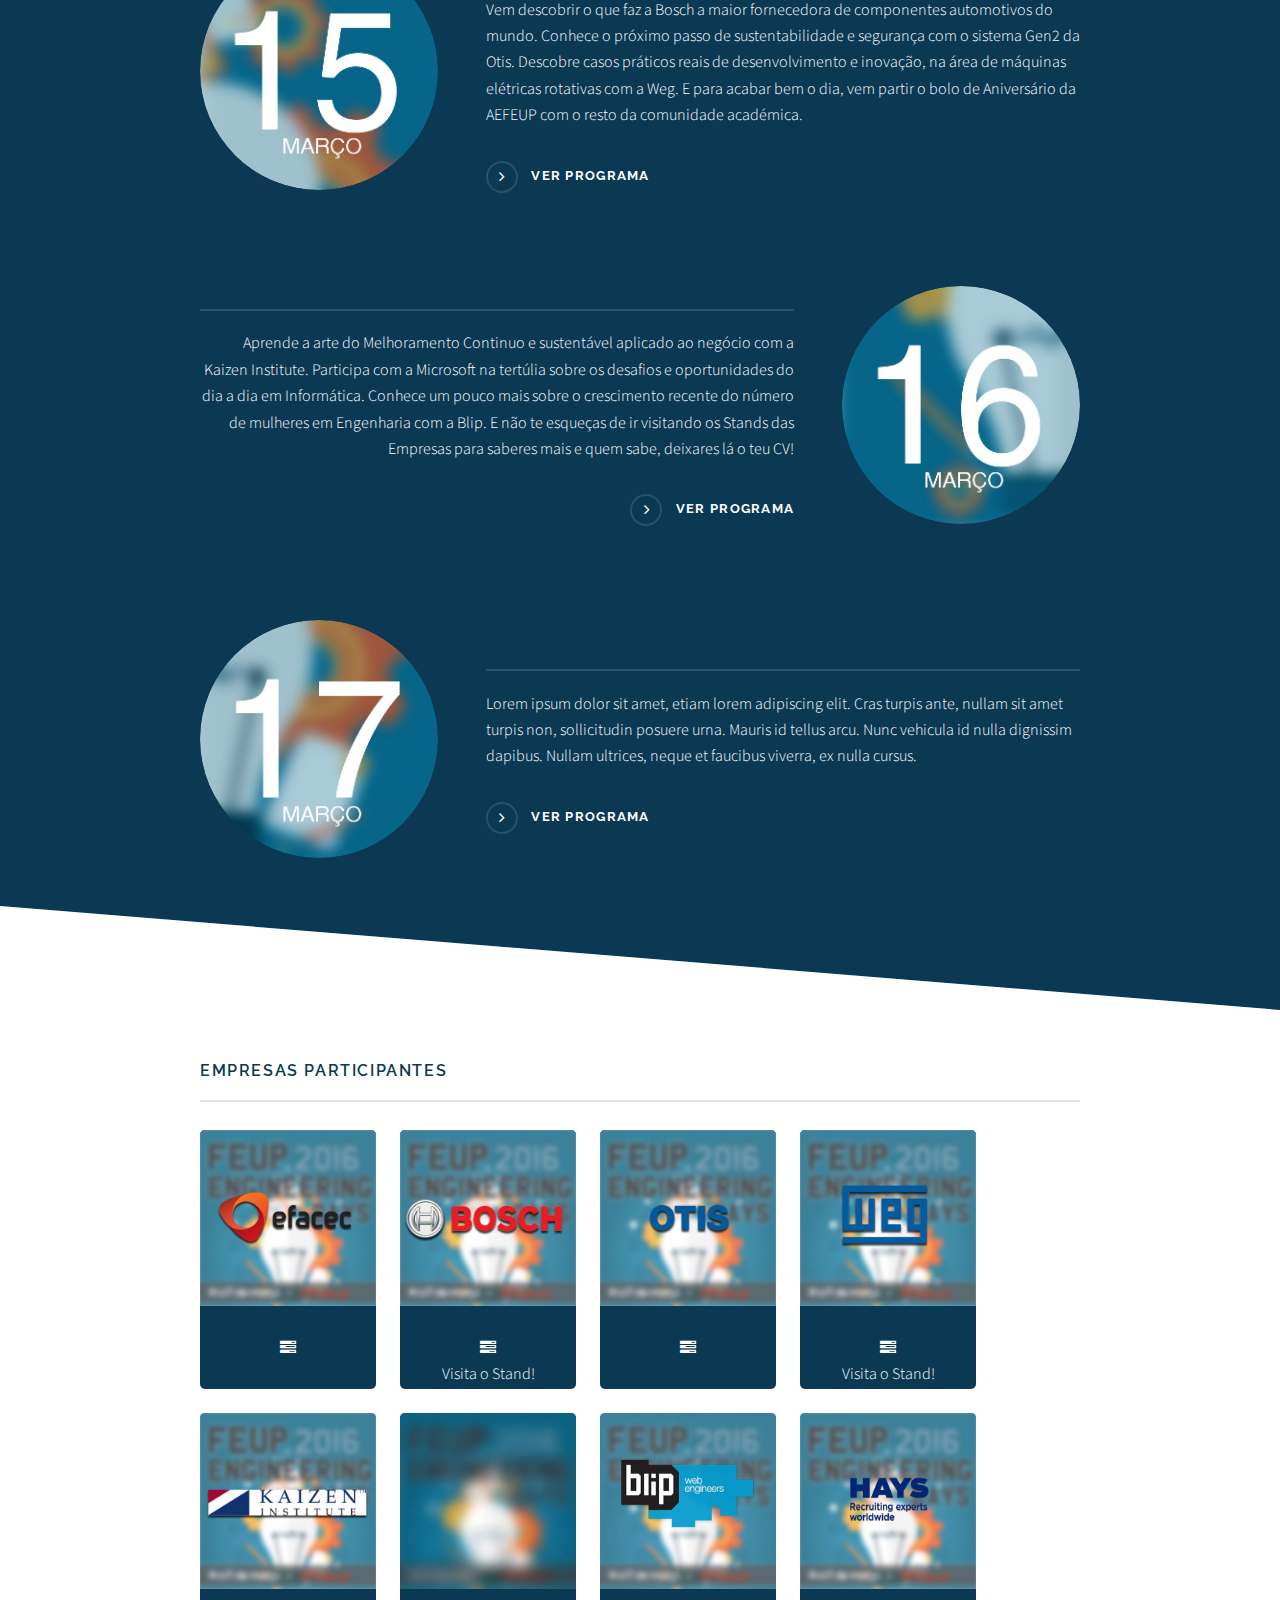
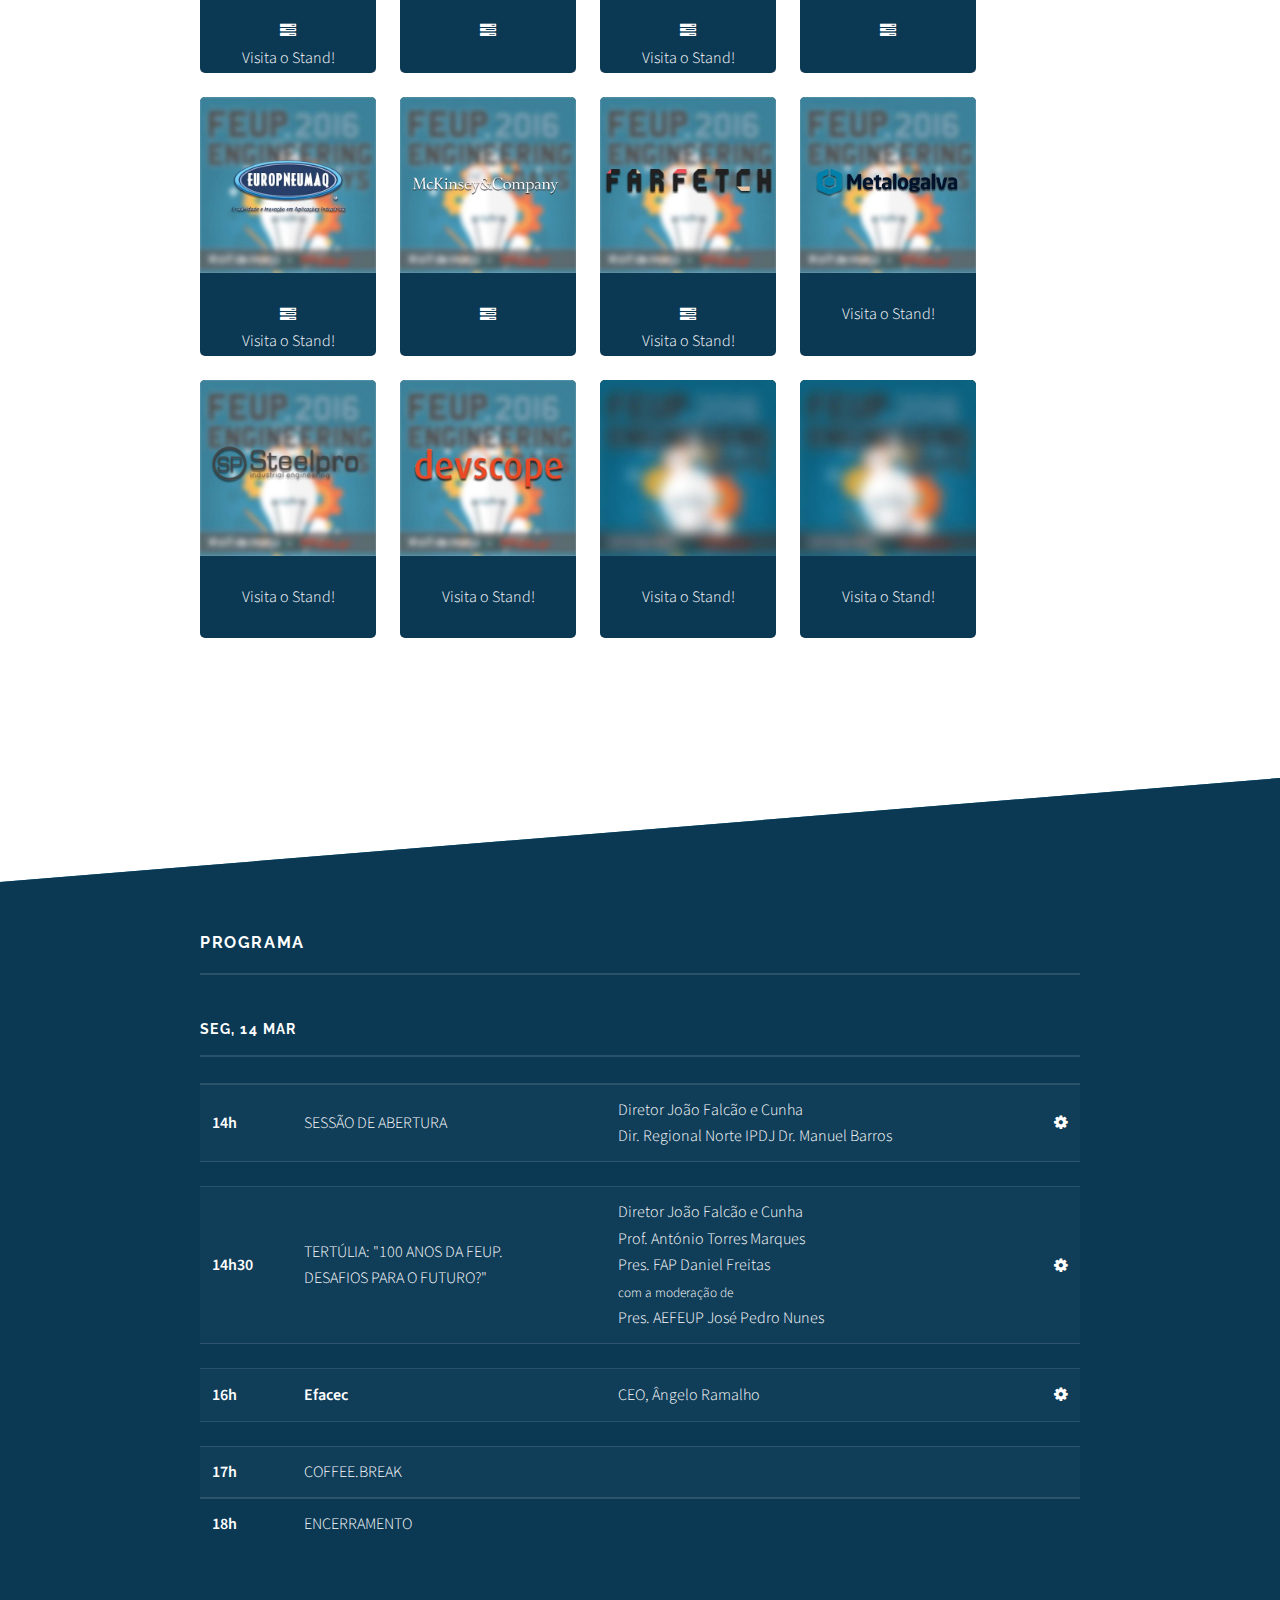
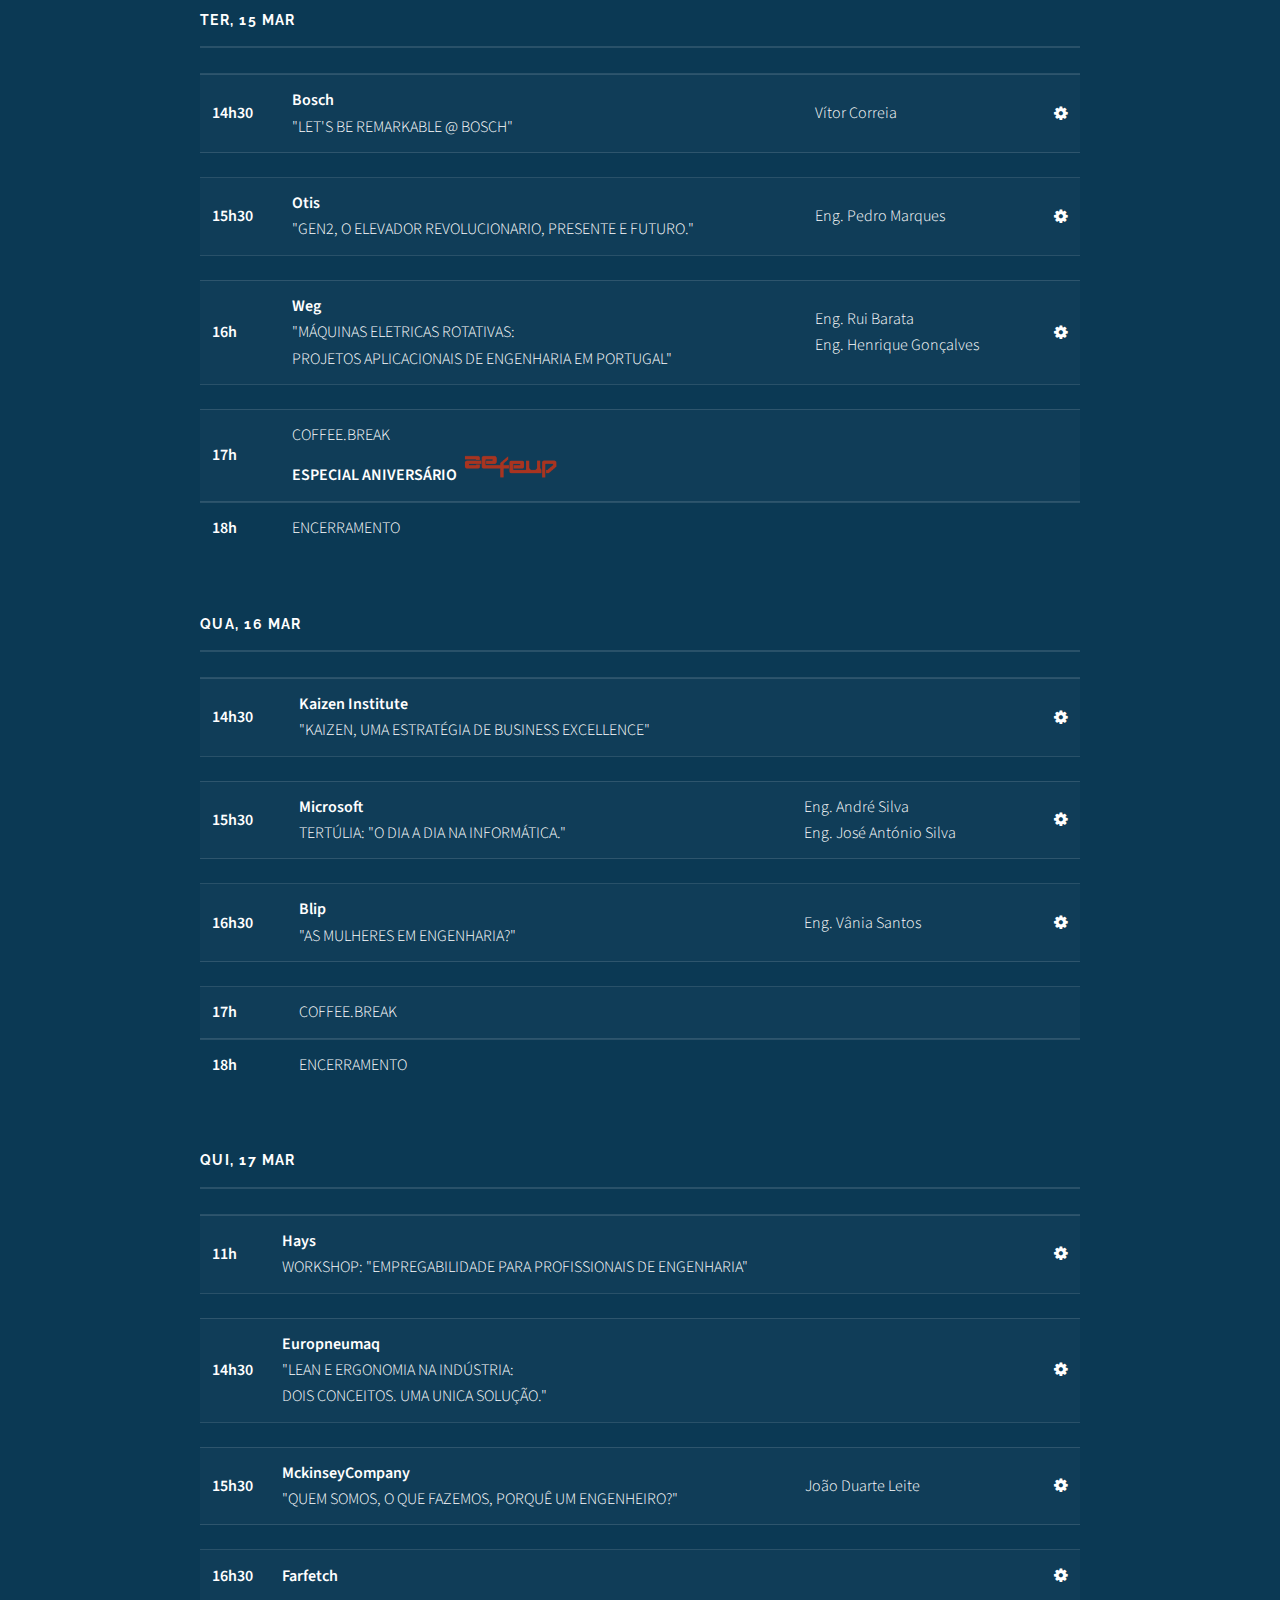
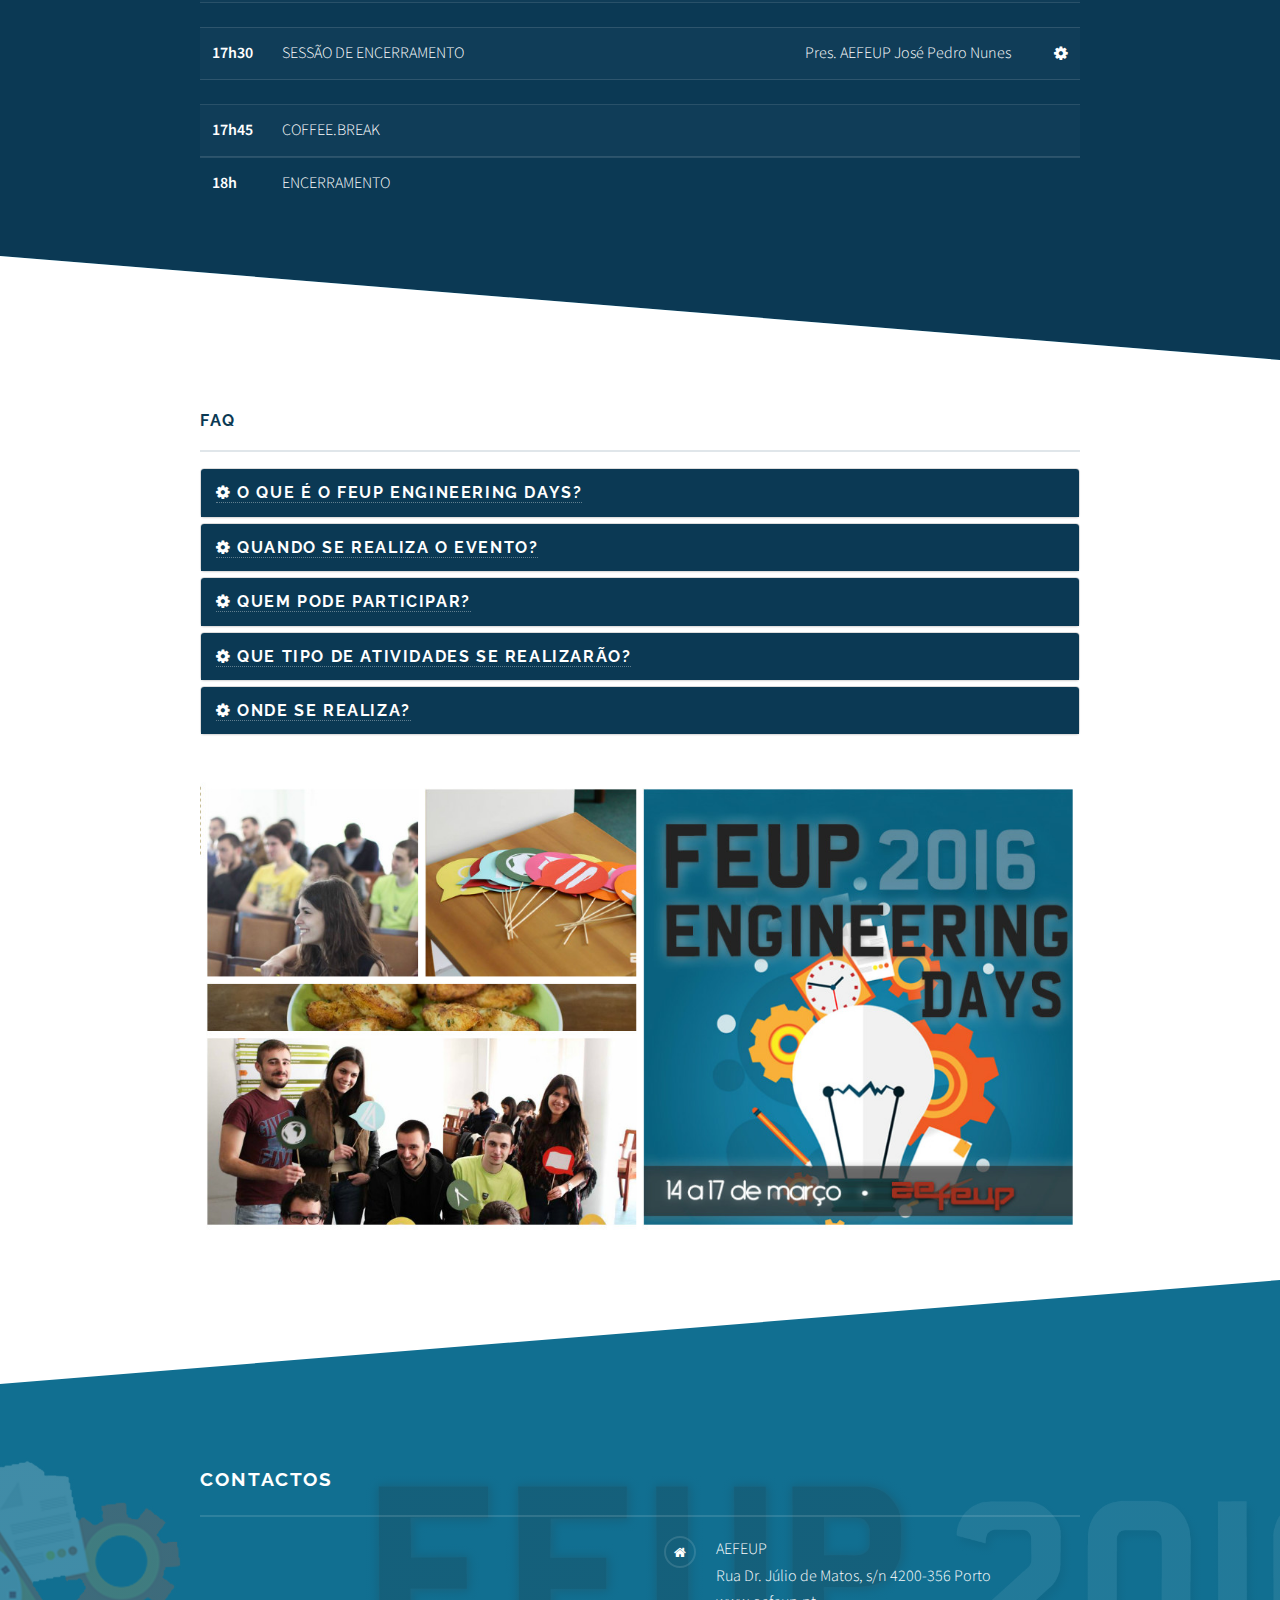
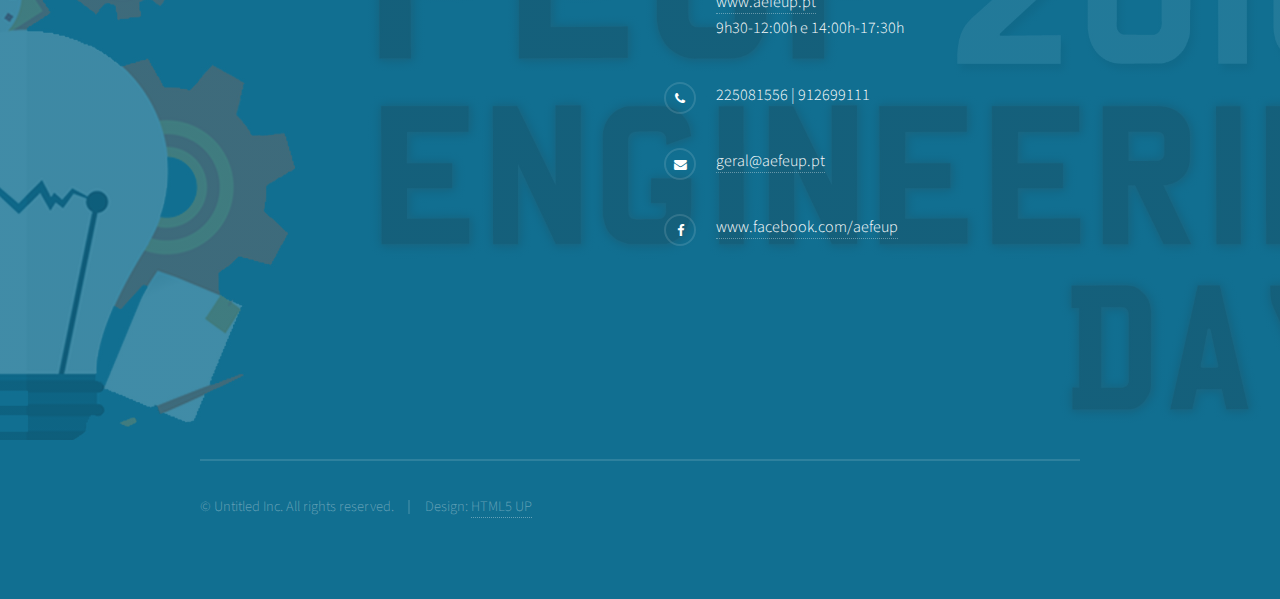
==== commit fc2b418d: "Changes on general stuff" ====
--- a/index.html
+++ b/index.html
@@ -23,7 +23,7 @@
 
 			<!-- Header -->
 					<header id="header" class="alt">
-						<h1><img src="images/simple_logo.png"><a href="index.html"><span class='title_text'> FEUP 2016 Engineering Days</span></a></h1>
+						<h1><img src="images/simple_logo.png"><a href="index.html"><span class='title_text'> FEUP Engineering Days 2016</span></a></h1>
 						<nav>
 							<ul>						
  							<li id='home' ><a href="#conferencias"><span class="menu_icon icon fa-bullhorn"></span><span class='menu_text'> Conferencias</span></a></li>
@@ -43,26 +43,26 @@
 					<section id="banner">
 						<div class="inner">
 							<div class="logo"><span class="icon fa-cog fa-3x fa-spin"></span></div>
-							<h2>FEUP 2016 Engineering Days</h2>
-							<p>De 14-17 de Março O evento que não vais querer faltar</p>
+							<h2 style=" font-size: 300%;">FEUP 2016 Engineering Days</h2>
+							<p  style=" font-size: 150%;">De 14-17 de Março O evento que não vais querer faltar</p>
 						
 
 						<div id="clockdiv">
 						  <div>
-						    <span class="days"></span>
+						    <span class="days"></span><p>Dias</p>
 						    <!--<div class="smalltext">Dias</div>-->
 						  </div>
 
 						  <div>
-						    <span class="hours"></span>
+						    <span class="hours"></span><p>Horas</p>
 						    <!--<div class="smalltext">Horas</div>-->
 						  </div>
 						  <div>
-						    <span class="minutes"></span>
+						    <span class="minutes"></span><p>Minutos</p>
 						    <!--<div class="smalltext">Minutos</div>-->
 						  </div>
 						  <div>
-						    <span class="seconds"></span> 
+						    <span class="seconds"></span><p>Segundos</p>
 						    <!--<div class="smalltext">Segundos</div>-->
 						  </div>
 						
@@ -86,47 +86,42 @@
 								<p> Um evento com dinâmica, cuja palavra-chave é Engenharia. Demonstrações, conferências, debates, feiras de empresas são sinónimos que o descrevem. 
 								Uma iniciativa com toque inovador e enriquecedor nas diversas vertentes práticas de toda a Engenharia.</p>
 								<p> De estudantes para estudantes, a AEFEUP tem o prazer de te apresentar o FEUPEngineeringDays2016!</p>
+								
+								<a href="https://docs.google.com/forms/d/1zoGh5QxvEm4QyuX6IsqOHsqCkPAM1HbaGAPTMnkFH-c/viewform?c=0&w=1" class="button special">Pre-inscrição Aqui!</a>
 								</div>
 								</div>
 								<div class="inner">
-								<a href="#" class="image"><img src="images/pic02.jpg" alt="" /></a>
+								<a href="#" class="image"><img src="images/pic01.jpg" alt="" /></a>
 									<div class="content">
-										<h2 class="major">Março 14</h2>
+										<h2 class="major"></h2>
+										<p>Assiste à abertura oficial do FEUP EngineeringDays 2016, que arranca logo com uma Tertúlia sobre o Futuro, a FEUP e os desafios que se aproximam. Conhece melhor a EFACEC, a maior empresa industrial portuguesa do sector elétrico e eletromecânico. E é claro, aproveita o coffee.break para falar com as Empresas (e comer qualquer coisa).</p>
+										<a href="#dia14" class="special">Ver Programa</a>
+									</div>
+								</div>
+								<div class="inner" style="-moz-flex-direction: row; -webkit-flex-direction: row; -ms-flex-Direction: row; flex-direction: row; text-align: left;" >
+									<a href="#" class="image" style="margin: 0 3em 2em 0"><img src="images/pic02.jpg" alt=""/></a>
+									<div class="content">
+										<h2 class="major"></h2>
+										<p>Vem descobrir o que faz a Bosch a maior fornecedora de componentes automotivos do mundo. Conhece o próximo passo de sustentabilidade e segurança com o sistema Gen2 da Otis. Descobre casos práticos reais de desenvolvimento e inovação, na área de máquinas elétricas rotativas com a Weg. E para acabar bem o dia, vem partir o bolo de Aniversário da AEFEUP com o resto da comunidade académica.</p>
+										<a href="#dia15" class="special">Ver Programa</a>
+									</div>
+								</div>
+								<div class="inner">
+								<a href="#" class="image"><img src="images/pic03.jpg" alt="" /></a>
+									<div class="content">
+										<h2 class="major"></h2>
+										<p>Aprende a arte do Melhoramento Continuo e sustentável aplicado ao negócio com a Kaizen Institute. Participa com a Microsoft na tertúlia sobre os desafios e oportunidades do dia a dia em Informática. Conhece um pouco mais sobre o crescimento recente do número de mulheres em Engenharia com a Blip. E não te esqueças de ir visitando os Stands das Empresas para saberes mais e quem sabe, deixares lá o teu CV!</p>
+										<a href="#dia16" class="special">Ver Programa</a>
+									</div>
+								</div>
+								<div class="inner" style="-moz-flex-direction: row; -webkit-flex-direction: row; -ms-flex-Direction: row; flex-direction: row; text-align: left;" >
+									<a href="#" class="image" style="margin: 0 3em 2em 0"><img src="images/pic04.jpg" alt=""/></a>
+									<div class="content">
+										<h2 class="major"></h2>
 										<p>Lorem ipsum dolor sit amet, etiam lorem adipiscing elit. Cras turpis ante, nullam sit amet turpis non, sollicitudin posuere urna. Mauris id tellus arcu. Nunc vehicula id nulla dignissim dapibus. Nullam ultrices, neque et faucibus viverra, ex nulla cursus.</p>
-										<a href="#" class="special">Learn more</a>
+										<a href="#dia17" class="special">Ver Programa</a>
 									</div>
 								</div>
-								<div class="inner" style="-moz-flex-direction: row; -webkit-flex-direction: row; -ms-flex-Direction: row; flex-direction: row; text-align: left;" >
-									<a href="#" class="image" style="margin: 0 3em 2em 0"><img src="images/pic01.jpg" alt=""/></a>
-									<div class="content">
-										<h2 class="major">Março 15</h2>
-										<p>Lorem ipsum dolor sit amet, etiam lorem adipiscing elit. Cras turpis ante, nullam sit amet turpis non, sollicitudin posuere urna. Mauris id tellus arcu. Nunc vehicula id nulla dignissim dapibus. Nullam ultrices, neque et faucibus viverra, ex nulla cursus.</p>
-										<a href="#" class="special">Learn more</a>
-									</div>
-								</div>
-								<div class="inner">
-								<a href="#" class="image"><img src="images/pic02.jpg" alt="" /></a>
-									<div class="content">
-										<h2 class="major">Março 16</h2>
-										<p>Lorem ipsum dolor sit amet, etiam lorem adipiscing elit. Cras turpis ante, nullam sit amet turpis non, sollicitudin posuere urna. Mauris id tellus arcu. Nunc vehicula id nulla dignissim dapibus. Nullam ultrices, neque et faucibus viverra, ex nulla cursus.</p>
-										<a href="#" class="special">Learn more</a>
-									</div>
-								</div>
-								<div class="inner" style="-moz-flex-direction: row; -webkit-flex-direction: row; -ms-flex-Direction: row; flex-direction: row; text-align: left;" >
-									<a href="#" class="image" style="margin: 0 3em 2em 0"><img src="images/pic01.jpg" alt=""/></a>
-									<div class="content">
-										<h2 class="major">Março 17</h2>
-										<p>Lorem ipsum dolor sit amet, etiam lorem adipiscing elit. Cras turpis ante, nullam sit amet turpis non, sollicitudin posuere urna. Mauris id tellus arcu. Nunc vehicula id nulla dignissim dapibus. Nullam ultrices, neque et faucibus viverra, ex nulla cursus.</p>
-										<a href="#" class="special">Learn more</a>
-									</div>
-								</div>
-
-
-									
-									
-									
-
-
 								</div>
 													
 							</section>
@@ -134,22 +129,99 @@
 							<section id="concursos" class="wrapper alt style1">
 								<div class="inner">
 
-									<h2 class="major">Empresas Participantes</h2>
-									<p>Cras mattis ante fermentum, malesuada neque vitae, eleifend erat. Phasellus non pulvinar erat. Fusce tincidunt, nisl eget mattis egestas, purus ipsum consequat orci, sit amet lobortis lorem lacus in tellus. Sed ac elementum arcu. Quisque placerat auctor laoreet.</p>
+									<h1 class="major" style=" border-bottom: solid 2px rgba(11,57,84, 0.125);"><b style="color:#0b3954;">Empresas Participantes</b></h1>
+									<!--<p style="color:#0b3954;border-bottom: solid 2px rgba(11,57,84, 0.125);">Cras mattis ante fermentum, malesuada neque vitae, eleifend erat. Phasellus non pulvinar erat. Fusce tincidunt, nisl eget mattis egestas, purus ipsum consequat orci, sit amet lobortis lorem lacus in tellus. Sed ac elementum arcu. Quisque placerat auctor laoreet.</p>-->
 									<section class="features">
 										<article>
-											<a href="#" class="image"><img src="images/pic04.jpg" alt="" /></a>
-											<h3 class="major">Sed feugiat lorem</h3>
-											<p>Lorem ipsum dolor sit amet, consectetur adipiscing vehicula id nulla dignissim dapibus ultrices.</p>
-											<a href="#" class="special">Learn more</a>
+											<a href="#" class="image"><img src="images/emp/efacec.jpg" alt="" /></a>
+											<a href="#efacec"><span class="icon fa-tasks"></span></a>
+											<br>
+										</article>
+										<article>									
+											<a href="#" class="image"><img src="images/emp/bosch.jpg" alt="" /></a>
+											<a href="#bosch"><span class="icon fa-tasks"></span></a>
+											<br>
+											Visita o Stand!
+										</article>
+										<article>									
+											<a href="#" class="image"><img src="images/emp/otis.jpg" alt="" /></a>
+											<a href="#otis"><span class="icon fa-tasks"></span></a>
+											<br>
 										</article>
 										<article>
-											<a href="#" class="image"><img src="images/pic05.jpg" alt="" /></a>
-											<h3 class="major">Nisl placerat</h3>
-											<p>Lorem ipsum dolor sit amet, consectetur adipiscing vehicula id nulla dignissim dapibus ultrices.</p>
-											<a href="#" class="special">Learn more</a>
-										</article>
-
+											<a href="#" class="image"><img src="images/emp/weg.jpg" alt="" /></a>
+											<a href="#weg"><span class="icon fa-tasks"></span></a>
+											<br>Visita o Stand!
+										</article>
+										<article>									
+											<a href="#" class="image"><img src="images/emp/kaizen.jpg" alt="" /></a>
+											<a href="#kaizen"><span class="icon fa-tasks"></span></a>
+											<br>
+											Visita o Stand!
+										</article>										
+										<article>
+											<a href="#" class="image"><img src="images/emp/tobe.jpg" alt="" /></a>
+											<a href="#tobe"><span class="icon fa-tasks"></span></a>
+											<br>
+										</article>
+										<article>									
+											<a href="#" class="image"><img src="images/emp/blip.jpg" alt="" /></a>
+											<a href="#blip"><span class="icon fa-tasks"></span></a>
+											<br>
+											Visita o Stand!
+										</article>
+										<article>									
+											<a href="#" class="image"><img src="images/emp/hays.jpg" alt="" /></a>
+											<a href="#hays"><span class="icon fa-tasks"></span></a>
+											<br>
+										</article>
+										<article>
+											<a href="#" class="image"><img src="images/emp/euro.jpg" alt="" /></a>
+											<a href="#euro"><span class="icon fa-tasks"></span></a>
+											<br>
+											Visita o Stand!
+										</article>
+										<article>									
+											<a href="#" class="image"><img src="images/emp/mck.jpg" alt="" /></a>
+											<a href="#mck"><span class="icon fa-tasks"></span></a>
+											<br>
+										</article>
+										<article>									
+											<a href="#" class="image"><img src="images/emp/far.jpg" alt="" /></a>
+											<a href="#far"><span class="icon fa-tasks"></span></a>
+											<br>
+											Visita o Stand!
+										</article>										
+										<article>									
+											<a href="#" class="image"><img src="images/emp/metal.jpg" alt="" /></a>
+											Visita o Stand!
+											<br>
+										</article>
+										<article>									
+											<a href="#" class="image"><img src="images/emp/steel.jpg" alt="" /></a>
+											Visita o Stand!
+											<br><br>
+										</article>
+
+										<article>									
+											<a href="#" class="image"><img src="images/emp/dev.jpg" alt="" /></a>
+											Visita o Stand!
+											<br>
+											<br>
+										</article>
+										<article>
+											<a href="#" class="image"><img src="images/emp/tobe.jpg" alt="" /></a>
+											<!--<a href="#euro"><span class="icon fa-tasks"></span></a>-->
+											Visita o Stand!
+											<br><br>
+										</article>
+										<article>
+											<a href="#" class="image"><img src="images/emp/tobe.jpg" alt="" /></a>
+											<!--<a href="#euro"><span class="icon fa-tasks"></span></a>-->
+											Visita o Stand!
+											<br><br>
+										</article>
+										
 									</section>
 									<ul class="actions">
 										<li><a href="#" class="button">Browse All</a></li>
@@ -161,8 +233,9 @@
 						<!-- Three -->
 							<section id="programa" class="wrapper style3">
 								<div class="inner">
-									<section>
+									<section id="dia14">
 										<h1 class="major">Programa</h1>
+										<br>
 										<h3 class="major">seg, 14 Mar</h3>
 										
 										<div class="table-wrapper">
@@ -172,37 +245,74 @@
 														<th></th>
 														<th></th>
 														<th></th>
+														<th></th>
 													</tr>
 												</thead>
 												<tbody>
 													<tr>
-														<td><b>14:00</b></td>
-														<td>Sessão de abertura</td>
-														<td>Diretor Joao Falcao e Cunha</td>
-													</tr>
-													<tr>
-														<td><b>14:30</b></td>
-														<td>100 Anos da FEUP</td>
-														<td>19.99</td>
-													</tr>
-													<tr>
-														<td><b>17:00</b></td>
-														<td> Morbi faucibus arcu accumsan lorem.</td>
-														<td>29.99</td>
+														<td><b>14h</b></td>
+														<td>SESSÃO DE ABERTURA</td>
+														<td>Diretor João Falcão e Cunha <br>Dir. Regional Norte IPDJ Dr. Manuel Barros</td>
+														<td id="ic"><a style="text-decoration:none;border-bottom:none;" data-toggle="collapse" href="#collapse6"><span class="icon fa-cog"></span></a></td>
+													</tr>
+													<tr>
+														<td colspan=4>
+															<div id="collapse6" class="panel-collapse collapse">
+										        			<div class="panel-body">
+										        			Lorem ipsum dolor sit amet, etiam lorem adipiscing elit. Cras turpis ante, nullam sit amet turpis non, sollicitudin posuere urna. Mauris id tellus arcu. Nunc vehicula id nulla dignissim dapibus. Nullam ultrices, neque et faucibus viverra, ex nulla cursus.</div>
+										      				</div>
+									      				</td>
+													</tr>
+													<tr id="efacec">
+														<td><b>14h30</b></td>
+														<td>TERTÚLIA: "100 ANOS DA FEUP. <br>DESAFIOS PARA O FUTURO?"</td>
+														<td>Diretor João Falcão e Cunha<br>Prof. António Torres Marques<br>Pres. FAP Daniel Freitas<br><small>com a moderação de </small><br>Pres. AEFEUP José Pedro Nunes</td>
+														<td id="ic"><a style="text-decoration:none;border-bottom:none;" data-toggle="collapse" href="#collapse7"><span class="icon fa-cog"></span></a></td>
+													</tr>
+													<tr>
+														<td colspan=4>
+															<div id="collapse7" class="panel-collapse collapse">
+										        			<div class="panel-body">
+										        			Lorem ipsum dolor sit amet, etiam lorem adipiscing elit. Cras turpis ante, nullam sit amet turpis non, sollicitudin posuere urna. Mauris id tellus arcu. Nunc vehicula id nulla dignissim dapibus. Nullam ultrices, neque et faucibus viverra, ex nulla cursus.</div>
+										      				</div>
+									      				</td>
+													</tr>
+													<tr>
+														<td><b>16h</b></td>
+														<td><b>Efacec</b></td>
+														<td>CEO, Ângelo Ramalho</td>
+														<td id="ic"><a style="text-decoration:none;border-bottom:none;" data-toggle="collapse" href="#collapse8"><span class="icon fa-cog"></span></a></td>
+													</tr>
+													<tr>
+														<td colspan=4>
+															<div id="collapse8" class="panel-collapse collapse">
+										        			<div class="panel-body">
+										        			Lorem ipsum dolor sit amet, etiam lorem adipiscing elit. Cras turpis ante, nullam sit amet turpis non, sollicitudin posuere urna. Mauris id tellus arcu. Nunc vehicula id nulla dignissim dapibus. Nullam ultrices, neque et faucibus viverra, ex nulla cursus.</div>
+										      				</div>
+									      				</td>
+													</tr>
+													<tr>
+														<td><b>17h</b></td>
+														<td>COFFEE.BREAK</td>
+														<td></td>
+														<td></td>
 													</tr>
 													
 												</tbody>
 												<tfoot>
 													<tr>
-														<td colspan="2"></td>
-														<td>100.00</td>
+														<td><B>18h</B></td>
+														<td>ENCERRAMENTO</td>
+														<td></td>
+														<td></td>
 													</tr>
 												</tfoot>
 											</table>
 										</div>
 									</section>
-									<section>
-										<h3 class="major">ter, 15 Mar</h3>
+									<br>
+									<section  id="dia15">
+										<h3 class="major" id= "bosch">ter, 15 Mar</h3>
 										
 										<div class="table-wrapper">
 											<table>
@@ -211,37 +321,74 @@
 														<th></th>
 														<th></th>
 														<th></th>
+														<th></th>
 													</tr>
 												</thead>
 												<tbody>
-													<tr>
-														<td><b>14:30</b></td>
-														<td>Ante turpis integer aliquet porttitor.</td>
-														<td>29.99</td>
-													</tr>
-													<tr>
-														<td><b>15:30</b></td>
-														<td>Vis ac commodo adipiscing arcu aliquet.</td>
-														<td>19.99</td>
-													</tr>
-													<tr>
-														<td><b>17:00</b></td>
-														<td> Morbi faucibus arcu accumsan lorem.</td>
-														<td>29.99</td>
-													</tr>
+													<tr  id= "otis">
+														<td><b>14h30</b></td>
+														<td><b>Bosch</b> <br>"LET'S BE REMARKABLE @ BOSCH"</td>
+														<td>Vítor Correia</td>
+														<td id="ic"><a style="text-decoration:none;border-bottom:none;" data-toggle="collapse" href="#collapse9"><span class="icon fa-cog"></span></a></td>
+													</tr>
+													<tr>
+														<td colspan=4>
+															<div id="collapse9" class="panel-collapse collapse">
+										        			<div class="panel-body">
+										        			Lorem ipsum dolor sit amet, etiam lorem adipiscing elit. Cras turpis ante, nullam sit amet turpis non, sollicitudin posuere urna. Mauris id tellus arcu. Nunc vehicula id nulla dignissim dapibus. Nullam ultrices, neque et faucibus viverra, ex nulla cursus.</div>
+										      				</div>
+									      				</td>
+													</tr>
+													<tr  id= "weg">
+														<td><b>15h30</b></td>
+														<td><b>Otis</b><br>"GEN2, O ELEVADOR REVOLUCIONARIO, PRESENTE E FUTURO."</td>
+														<td>Eng. Pedro Marques</td>
+														<td id="ic"><a style="text-decoration:none;border-bottom:none;" data-toggle="collapse" href="#collapse10"><span class="icon fa-cog"></span></a></td>
+													</tr>
+													<tr>
+														<td colspan=4>
+															<div id="collapse10" class="panel-collapse collapse">
+										        			<div class="panel-body">
+										        			Lorem ipsum dolor sit amet, etiam lorem adipiscing elit. Cras turpis ante, nullam sit amet turpis non, sollicitudin posuere urna. Mauris id tellus arcu. Nunc vehicula id nulla dignissim dapibus. Nullam ultrices, neque et faucibus viverra, ex nulla cursus.</div>
+										      				</div>
+									      				</td>
+													</tr>
+													<tr>
+														<td><b>16h</b></td>
+														<td><b>Weg</b><br>"MÁQUINAS ELETRICAS ROTATIVAS: <br>PROJETOS APLICACIONAIS DE ENGENHARIA EM PORTUGAL"</td>
+														<td>Eng. Rui Barata<br>Eng. Henrique Gonçalves</td>
+														<td id="ic"><a style="text-decoration:none;border-bottom:none;" data-toggle="collapse" href="#collapse11"><span class="icon fa-cog"></span></a></td>
+													</tr>
+													<tr>
+														<td colspan=4>
+															<div id="collapse11" class="panel-collapse collapse">
+										        			<div class="panel-body">
+										        			Lorem ipsum dolor sit amet, etiam lorem adipiscing elit. Cras turpis ante, nullam sit amet turpis non, sollicitudin posuere urna. Mauris id tellus arcu. Nunc vehicula id nulla dignissim dapibus. Nullam ultrices, neque et faucibus viverra, ex nulla cursus.</div>
+										      				</div>
+									      				</td>
+													</tr>
+													<tr>
+														<td><b>17h</b></td>
+														<td>COFFEE.BREAK
+														<br>
+														<b>ESPECIAL ANIVERSÁRIO <img src="images/aefeup2.png" alt="" style="height: 2em;" /></b></td>
+														<td></td>
+														<td></td>
+													</tr
 													
 												</tbody>
 												<tfoot>
 													<tr>
-														<td colspan="2"></td>
-														<td>100.00</td>
+														<td><B>18h</B></td>
+														<td>ENCERRAMENTO</td>
 													</tr>
 												</tfoot>
 											</table>
 										</div>
 									</section>
-									<section>
-										<h3 class="major">qua, 16 Mar</h3>
+									<section  id="dia16">
+									<br>
+										<h3 class="major"  id= "kaizen">qua, 16 Mar</h3>
 										
 										<div class="table-wrapper">
 											<table>
@@ -250,38 +397,77 @@
 														<th></th>
 														<th></th>
 														<th></th>
+														<th></th>
 													</tr>
 												</thead>
 												<tbody>
-													<tr>
-														<td><b>14:30</b></td>
-														<td>Ante turpis integer aliquet porttitor.</td>
-														<td>29.99</td>
-													</tr>
-													<tr>
-														<td><b>15:30</b></td>
-														<td>Vis ac commodo adipiscing arcu aliquet.</td>
-														<td>19.99</td>
-													</tr>
-													<tr>
-														<td><b>17:00</b></td>
-														<td> Morbi faucibus arcu accumsan lorem.</td>
-														<td>29.99</td>
-													</tr>
+													<tr  id= "tobe">
+														<td><b>14h30</b></td>
+														<td><b>Kaizen Institute</b><br>"KAIZEN, UMA ESTRATÉGIA DE BUSINESS EXCELLENCE"</td>
+														<td></td>
+														<td id="ic"><a style="text-decoration:none;border-bottom:none;" data-toggle="collapse" href="#collapse12"><span class="icon fa-cog"></span></a></td>
+													</tr>
+													<tr>
+														<td colspan=4>
+															<div id="collapse12" class="panel-collapse collapse">
+										        			<div class="panel-body">
+										        			Lorem ipsum dolor sit amet, etiam lorem adipiscing elit. Cras turpis ante, nullam sit amet turpis non, sollicitudin posuere urna. Mauris id tellus arcu. Nunc vehicula id nulla dignissim dapibus. Nullam ultrices, neque et faucibus viverra, ex nulla cursus.</div>
+										      				</div>
+									      				</td>
+													</tr>
+													<tr id= "blip">
+														<td><b>15h30</b></td>
+														<td><b>Microsoft</b><br>TERTÚLIA: "O DIA A DIA NA INFORMÁTICA."</td>
+														<td>Eng. André Silva<br>Eng. José António Silva</td>
+														<td id="ic"><a style="text-decoration:none;border-bottom:none;" data-toggle="collapse" href="#collapse13"><span class="icon fa-cog"></span></a></td>
+													</tr>
+													<tr  >
+														<td colspan=4>
+															<div id="collapse13" class="panel-collapse collapse">
+										        			<div class="panel-body">
+										        			Lorem ipsum dolor sit amet, etiam lorem adipiscing elit. Cras turpis ante, nullam sit amet turpis non, sollicitudin posuere urna. Mauris id tellus arcu. Nunc vehicula id nulla dignissim dapibus. Nullam ultrices, neque et faucibus viverra, ex nulla cursus.</div>
+										      				</div>
+									      				</td>
+													</tr>
+													<tr>
+														<td><b>16h30</b></td>
+														<td><b>Blip</b><br>"AS MULHERES EM ENGENHARIA?"</td>
+														<td>Eng. Vânia Santos</td>
+														<td id="ic"><a style="text-decoration:none;border-bottom:none;" data-toggle="collapse" href="#collapse14"><span class="icon fa-cog"></span></a></td>
+													</tr>
+													<tr>
+														<td colspan=4>
+															<div id="collapse14" class="panel-collapse collapse">
+										        			<div class="panel-body">
+										        			Lorem ipsum dolor sit amet, etiam lorem adipiscing elit. Cras turpis ante, nullam sit amet turpis non, sollicitudin posuere urna. Mauris id tellus arcu. Nunc vehicula id nulla dignissim dapibus. Nullam ultrices, neque et faucibus viverra, ex nulla cursus.</div>
+										      				</div>
+									      				</td>
+													</tr>
+													</tr>
+													<tr>
+														<td><b>17h</b></td>
+														<td>COFFEE.BREAK</td>
+														<td></td>
+														<td></td>
+													</tr
 													
 												</tbody>
 												<tfoot>
 													<tr>
-														<td colspan="2"></td>
-														<td>100.00</td>
+														<td><B>18h</B></td>
+														<td>ENCERRAMENTO</td>
+														<td></td>
+														<td></td>
 													</tr>
 												</tfoot>
 											</table>
 										</div>
 									</section>
-									<section>
-										<h3 class="major">qui, 17 Mar</h3>
-										
+									
+
+									<section id="dia17">
+									<br>
+										<h3 class="major" id="hays">qui, 17 Mar</h3>
 										<div class="table-wrapper">
 											<table>
 												<thead>
@@ -289,30 +475,93 @@
 														<th></th>
 														<th></th>
 														<th></th>
+														<th></th>
 													</tr>
 												</thead>
 												<tbody>
-													<tr>
-														<td><b>14:30</b></td>
-														<td>Ante turpis integer aliquet porttitor.</td>
-														<td>29.99</td>
-													</tr>
-													<tr>
-														<td><b>15:30</b></td>
-														<td>Vis ac commodo adipiscing arcu aliquet.</td>
-														<td>19.99</td>
-													</tr>
-													<tr>
-														<td><b>17:00</b></td>
-														<td> Morbi faucibus arcu accumsan lorem.</td>
-														<td>29.99</td>
-													</tr>
+													<tr id="euro">
+														<td><b>11h</b></td>
+														<td><b>Hays</b><br>WORKSHOP: "EMPREGABILIDADE PARA PROFISSIONAIS DE ENGENHARIA"</td>
+														<td></td>
+														<td id="ic"><a style="text-decoration:none;border-bottom:none;" data-toggle="collapse" href="#collapse15"><span class="icon fa-cog"></span></a></td>
+													</tr>
+													<tr>
+														<td colspan=4>
+															<div id="collapse15" class="panel-collapse collapse">
+										        			<div class="panel-body">
+										        			Lorem ipsum dolor sit amet, etiam lorem adipiscing elit. Cras turpis ante, nullam sit amet turpis non, sollicitudin posuere urna. Mauris id tellus arcu. Nunc vehicula id nulla dignissim dapibus. Nullam ultrices, neque et faucibus viverra, ex nulla cursus.</div>
+										      				</div>
+									      				</td>
+													</tr>
+													<tr id="mck">
+														<td><b>14h30</b></td>
+														<td><b>Europneumaq</b><br>"LEAN E ERGONOMIA NA INDÚSTRIA:<br> DOIS CONCEITOS. UMA UNICA SOLUÇÃO."</td>
+														<td></td>
+														<td id="ic"><a style="text-decoration:none;border-bottom:none;" data-toggle="collapse" href="#collapse16"><span class="icon fa-cog"></span></a></td>
+													</tr>
+													<tr>
+														<td colspan=4>
+															<div id="collapse16" class="panel-collapse collapse">
+										        			<div class="panel-body">
+										        			Lorem ipsum dolor sit amet, etiam lorem adipiscing elit. Cras turpis ante, nullam sit amet turpis non, sollicitudin posuere urna. Mauris id tellus arcu. Nunc vehicula id nulla dignissim dapibus. Nullam ultrices, neque et faucibus viverra, ex nulla cursus.</div>
+										      				</div>
+									      				</td>
+													</tr>
+													<tr id="far">
+														<td><b>15h30</b></td>
+														<td><b>MckinseyCompany</b><br>"QUEM SOMOS, O QUE FAZEMOS, PORQUÊ UM ENGENHEIRO?"</td>
+														<td>João Duarte Leite</td>
+														<td id="ic"><a style="text-decoration:none;border-bottom:none;" data-toggle="collapse" href="#collapse17"><span class="icon fa-cog"></span></a></td>
+													</tr>
+													<tr>
+														<td colspan=4>
+															<div id="collapse17" class="panel-collapse collapse">
+										        			<div class="panel-body">
+										        			Lorem ipsum dolor sit amet, etiam lorem adipiscing elit. Cras turpis ante, nullam sit amet turpis non, sollicitudin posuere urna. Mauris id tellus arcu. Nunc vehicula id nulla dignissim dapibus. Nullam ultrices, neque et faucibus viverra, ex nulla cursus.</div>
+										      				</div>
+									      				</td>
+													</tr>
+													<tr>
+														<td><b>16h30</b></td>
+														<td><b>Farfetch</b></td>
+														<td></td>
+														<td id="ic"><a style="text-decoration:none;border-bottom:none;" data-toggle="collapse" href="#collapse18"><span class="icon fa-cog"></span></a></td>
+													</tr>
+													<tr>
+														<td colspan=4>
+															<div id="collapse18" class="panel-collapse collapse">
+										        			<div class="panel-body">
+										        			Lorem ipsum dolor sit amet, etiam lorem adipiscing elit. Cras turpis ante, nullam sit amet turpis non, sollicitudin posuere urna. Mauris id tellus arcu. Nunc vehicula id nulla dignissim dapibus. Nullam ultrices, neque et faucibus viverra, ex nulla cursus.</div>
+										      				</div>
+									      				</td>
+													</tr>
+													<tr>
+														<td><b>17h30</b></td>
+														<td>SESSÃO DE ENCERRAMENTO</td>
+														<td>Pres. AEFEUP José Pedro Nunes</td>
+														<td id="ic"><a style="text-decoration:none;border-bottom:none;" data-toggle="collapse" href="#collapse19"><span class="icon fa-cog"></span></a></td>
+													</tr>
+													<tr>
+														<td colspan=4>
+															<div id="collapse19" class="panel-collapse collapse">
+										        			<div class="panel-body">
+										        			Lorem ipsum dolor sit amet, etiam lorem adipiscing elit. Cras turpis ante, nullam sit amet turpis non, sollicitudin posuere urna. Mauris id tellus arcu. Nunc vehicula id nulla dignissim dapibus. Nullam ultrices, neque et faucibus viverra, ex nulla cursus.</div>
+										      				</div>
+									      				</td>
+													</tr>
+													<tr>
+														<td><b>17h45</b></td>
+														<td>COFFEE.BREAK</td>
+														<td></td><td></td>
+													</tr
 													
 												</tbody>
 												<tfoot>
 													<tr>
-														<td colspan="2"></td>
-														<td>100.00</td>
+														<td><B>18h</B></td>
+														<td>ENCERRAMENTO</td>
+														<td></td>
+														<td></td>
 													</tr>
 												</tfoot>
 											</table>
@@ -328,60 +577,60 @@
 							<section id="sobre" class="wrapper  alt style2">
 								<div class="inner">
 
-							 <h2>Collapsible Panel</h2>
-  <div class="panel-group">
-    <div class="panel panel-default">
-      <div class="panel-heading">
-        <h4 class="panel-title">
-          <a data-toggle="collapse" href="#collapse1"><span class="icon fa-cog fa-spin"></span> O que é a Semana de Engenharia?</a>
-        </h4>
-      </div>
-      <div id="collapse1" class="panel-collapse collapse">
-        <div class="panel-body">Panel Body</div>
-      </div>
-    </div>
-    <div class="panel panel-default">
-      <div class="panel-heading">
-        <h4 class="panel-title">
-          <a data-toggle="collapse" href="#collapse2"><span class="icon fa-cog fa-spin"></span> Quando se realiza o evento?</a>
-        </h4>
-      </div>
-      <div id="collapse2" class="panel-collapse collapse">
-        <div class="panel-body">Panel OUTRABody</div>
-      </div>
-    </div>
-    <div class="panel panel-default">
-      <div class="panel-heading">
-        <h4 class="panel-title">
-          <a data-toggle="collapse" href="#collapse3"><span class="icon fa-cog fa-spin"></span> Quem pode participar?</a>
-        </h4>
-      </div>
-      <div id="collapse3" class="panel-collapse collapse">
-        <div class="panel-body">Panel Body</div>
-      </div>
-    </div>
-    <div class="panel panel-default">
-      <div class="panel-heading">
-        <h4 class="panel-title">
-          <a data-toggle="collapse" href="#collapse4"><span class="icon fa-cog fa-spin"></span> Que tipo de atividades se realizarão?</a>
-        </h4>
-      </div>
-      <div id="collapse4" class="panel-collapse collapse">
-        <div class="panel-body">Panel Body</div>
-      </div>
-    </div>
-        <div class="panel panel-default">
-      <div class="panel-heading">
-        <h4 class="panel-title">
-          <a data-toggle="collapse" href="#collapse5"><span class="icon fa-cog fa-spin"></span> Onde se realiza?</a>
-        </h4>
-      </div>
-      <div id="collapse5" class="panel-collapse collapse">
-        <div class="panel-body">Panel Body</div>
-      </div>
-    </div>
-  </div>		
-<br>
+							 <h1 class="major" style="color:#0b3954; border-bottom: solid 2px rgba(11,57,84, 0.125);">FAQ</h1>
+								  <div class="panel-group">
+								    <div class="panel panel-default">
+								      <div class="panel-heading">
+								        <h4 class="panel-title">
+								          <a data-toggle="collapse" href="#collapse1"><span class="icon fa-cog"></span> O que é o FEUP Engineering Days?</a>
+								        </h4>
+								      </div>
+								      <div id="collapse1" class="panel-collapse collapse">
+								        <div class="panel-body">O FEUP EngineeringDays é um evento de 4 dias dedicado às diversas áreas de Engenharia. Teve como início as Jornadas de Engenharia da AEFEUP e procura tornar-se cada vez mais um espaço de convívio e de trocas de ideias entre pessoas que partilham o gosto comum por Engenharia.</div>
+								      </div>
+								    </div>
+								    <div class="panel panel-default">
+								      <div class="panel-heading">
+								        <h4 class="panel-title">
+								          <a data-toggle="collapse" href="#collapse2"><span class="icon fa-cog"></span> Quando se realiza o evento?</a>
+								        </h4>
+								      </div>
+								      <div id="collapse2" class="panel-collapse collapse">
+								        <div class="panel-body">De 14 a 17 de Março de 2016. Mais informações no Programa.</div>
+								      </div>
+								    </div>
+								    <div class="panel panel-default">
+								      <div class="panel-heading">
+								        <h4 class="panel-title">
+								          <a data-toggle="collapse" href="#collapse3"><span class="icon fa-cog"></span> Quem pode participar?</a>
+								        </h4>
+								      </div>
+								      <div id="collapse3" class="panel-collapse collapse">
+								        <div class="panel-body">O evento está aberto a qualquer pessoa com interesse na área de Engenharia, sendo a inscrição gratuita.</div>
+								      </div>
+								    </div>
+								    <div class="panel panel-default">
+								      <div class="panel-heading">
+								        <h4 class="panel-title">
+								          <a data-toggle="collapse" href="#collapse4"><span class="icon fa-cog"></span> Que tipo de atividades se realizarão?</a>
+								        </h4>
+								      </div>
+								      <div id="collapse4" class="panel-collapse collapse">
+								        <div class="panel-body">Demonstrações, conferências, debates, feiras de empresas, workshops.</div>
+								      </div>
+								    </div>
+								        <div class="panel panel-default">
+								      <div class="panel-heading">
+								        <h4 class="panel-title">
+								          <a data-toggle="collapse" href="#collapse5"><span class="icon fa-cog"></span> Onde se realiza?</a>
+								        </h4>
+								      </div>
+								      <div id="collapse5" class="panel-collapse collapse">
+								        <div class="panel-body">Na Faculdade de Engenharia da Universidade do Porto.</div>
+								      </div>
+								    </div>
+								  </div>		
+								<br>
 								<span class="image fit"><img src="images/jornadas1415.jpg" alt="" />
 								<!--<div class="content imagDes" style="text-align: center"><br>
 								<h2 class="major">Sabe mais</h2>
@@ -400,20 +649,22 @@
 					<!-- Footer -->
 					<section id="footer">
 						<div class="inner">
-							<h2 class="major">Segue-nos!</h2>
+							<h2 class="major">Contactos</h2>
+								<!--							<a href="http://facebook.com/jornadasdeengenharia.aefeup/?fref=ts"  style ="border: 0"><i class="fa fa-facebook-square fa-3x"></i></a>-->
+								<form><iframe style="width: 100%;"src="https://www.google.com/maps/embed?pb=!1m18!1m12!1m3!1d3003.013208179728!2d-8.600104684371633!3d41.17787911691934!2m3!1f0!2f0!3f0!3m2!1i1024!2i768!4f13.1!3m3!1m2!1s0xd246440ce4b5269%3A0x35e8037791644ddf!2sFaculdade+de+Engenharia+da+Universidade+do+Porto!5e0!3m2!1spt-PT!2spt!4v1457400244222" width="600" height="450" frameborder="0" style="border:0" allowfullscreen></iframe></form>
+
 								<ul class="contact">
 								<li class="fa-home">
 									AEFEUP<br/>
 									Rua Dr. Júlio de Matos, s/n 4200-356 Porto<br/>
+									<a href="http://aefeup.pt">www.aefeup.pt</a><br/>
+									9h30-12:00h e 14:00h-17:30h<br/>
 								</li>
 								<li class="fa-phone">225081556 | 912699111</li>
 								<li class="fa-envelope"><a href="geral@aefeup.pt">geral@aefeup.pt</a></li>
-								<li class="fa-facebook"><a href="www.facebook.com/aefeup">www.facebook.com/aefeup</a></li>
+								<li class="fa-facebook"><a href="http://facebook.com/aefeup">www.facebook.com/aefeup</a></li>
 							</ul>
-<!--							<a href="http://facebook.com/jornadasdeengenharia.aefeup/?fref=ts"  style ="border: 0"><i class="fa fa-facebook-square fa-3x"></i></a>-->
-
 							
-
 							<ul class="copyright">
 								<li>&copy; Untitled Inc. All rights reserved.</li><li>Design: <a href="http://html5up.net">HTML5 UP</a></li>
 							</ul>
--- a/assets/css/main.css
+++ b/assets/css/main.css
@@ -1893,6 +1893,22 @@
 		text-align: center;
 	}
 
+	article a{
+		text-decoration:none;
+		border-bottom:none;
+	}
+
+	article a:hover{
+	
+		color: #f05a25;
+
+	}
+
+	article a:after{
+		text-decoration:none;
+		border-bottom:none;
+		
+	}
 /* Form */
 
 	form {
@@ -2235,7 +2251,9 @@
 			}
 
 /* List */
-
+#ic{
+	text-align: right;
+}
 	ol {
 		list-style: decimal;
 		margin: 0 0 2em 0;
@@ -2474,6 +2492,8 @@
 
 		table td {
 			padding: 0.75em 0.75em;
+			display: table-cell;
+			vertical-align: middle;	
 		}
 
 		table th {
@@ -2583,7 +2603,7 @@
 		input[type="button"].special,
 		button.special,
 		.button.special {
-			background-color: #4c5c96;
+			background-color: #116f91;
 			box-shadow: none;
 		}
 
@@ -2592,7 +2612,7 @@
 			input[type="button"].special:hover,
 			button.special:hover,
 			.button.special:hover {
-				background-color: #53639e;
+				background-color:#287d9c;
 			}
 
 			input[type="submit"].special:active,
@@ -2600,7 +2620,7 @@
 			input[type="button"].special:active,
 			button.special:active,
 			.button.special:active {
-				background-color: #45558d;
+				background-color: #0f6382;
 			}
 
 			input[type="submit"].special.icon:before,
@@ -2661,6 +2681,16 @@
 
 		}
 
+.panel-default>.panel-heading{
+	color: #FFF;
+	background-color: #0b3954; 
+}
+
+.panel-default>.panel-heading+.panel-collapse>.panel-body {
+
+	color: #0b3954; 
+}
+
 /* Features */
 
 	.features {
@@ -2673,22 +2703,23 @@
 		-ms-flex-wrap: wrap;
 		flex-wrap: wrap;
 		margin: 0 0 2em 0;
+		text-align:center;
 	}
 
 		.features article {
 			padding: 1.75em 1.75em 0.1em 1.75em ;
-			background-color: #353849;
+			background-color: #0b3954;
 			border-radius: 5px;
-			margin: 1.5em 3em 1.5em 0;
-			width: calc(50% - 1.5em);
+			margin: 0.75em 1.5em 0.75em 0;
+			width: calc(20%);
 		}
 
 			.features article:nth-child(2n) {
-				margin-right: 0;
+				margin-right: 1.5em 3em 1.5em 0;
 			}
 
 			.features article .image {
-				border-radius: 5px 5px 0 0;
+				border-radius: 1px 1px 0 0;
 				display: block;
 				margin-bottom: 1.75em;
 				margin-left: -1.75em;
@@ -2705,8 +2736,8 @@
 		@media screen and (max-width: 980px) {
 
 			.features article {
-				margin: 1em 2em 1em 0;
-				width: calc(50% - 1em);
+				margin: 1em 1em 1em 0;
+				width: calc(20%);
 			}
 
 		}
@@ -2715,8 +2746,8 @@
 
 			.features article {
 				padding: 1.5em 1.5em 0.1em 1.5em ;
-				margin: 0.875em 1.75em 0.875em 0;
-				width: calc(50% - 0.875em - 1px);
+				margin: 0.875em 0.75em 0.875em 0;
+				width: calc(20%);
 			}
 
 				.features article .image {
@@ -2731,16 +2762,19 @@
 		@media screen and (max-width: 640px) {
 
 			.features {
-				display: block;
+				/*display: block;*/
 			}
 
 				.features article {
-					width: 100%;
-					margin: 0 0 2em 0 !important;
-				}
-
-		}
-
+					width: 20%;
+					margin:  0.50em 0.25em 0.50em 0 !important;
+				}
+
+		}
+div.table-wrapper .icon:hover{
+	color: #f05a25;
+	text-decoration: none;
+}
 /* Header */
 
 	#header {
@@ -3157,6 +3191,10 @@
 
 		}
 
+		small { 
+    font-size: smaller;
+}
+
 		#banner p {
 			-moz-transition: opacity 0.5s ease, -moz-transform 0.5s ease, -moz-filter 0.25s ease;
 			-webkit-transition: opacity 0.5s ease, -webkit-transform 0.5s ease, -webkit-filter 0.25s ease;
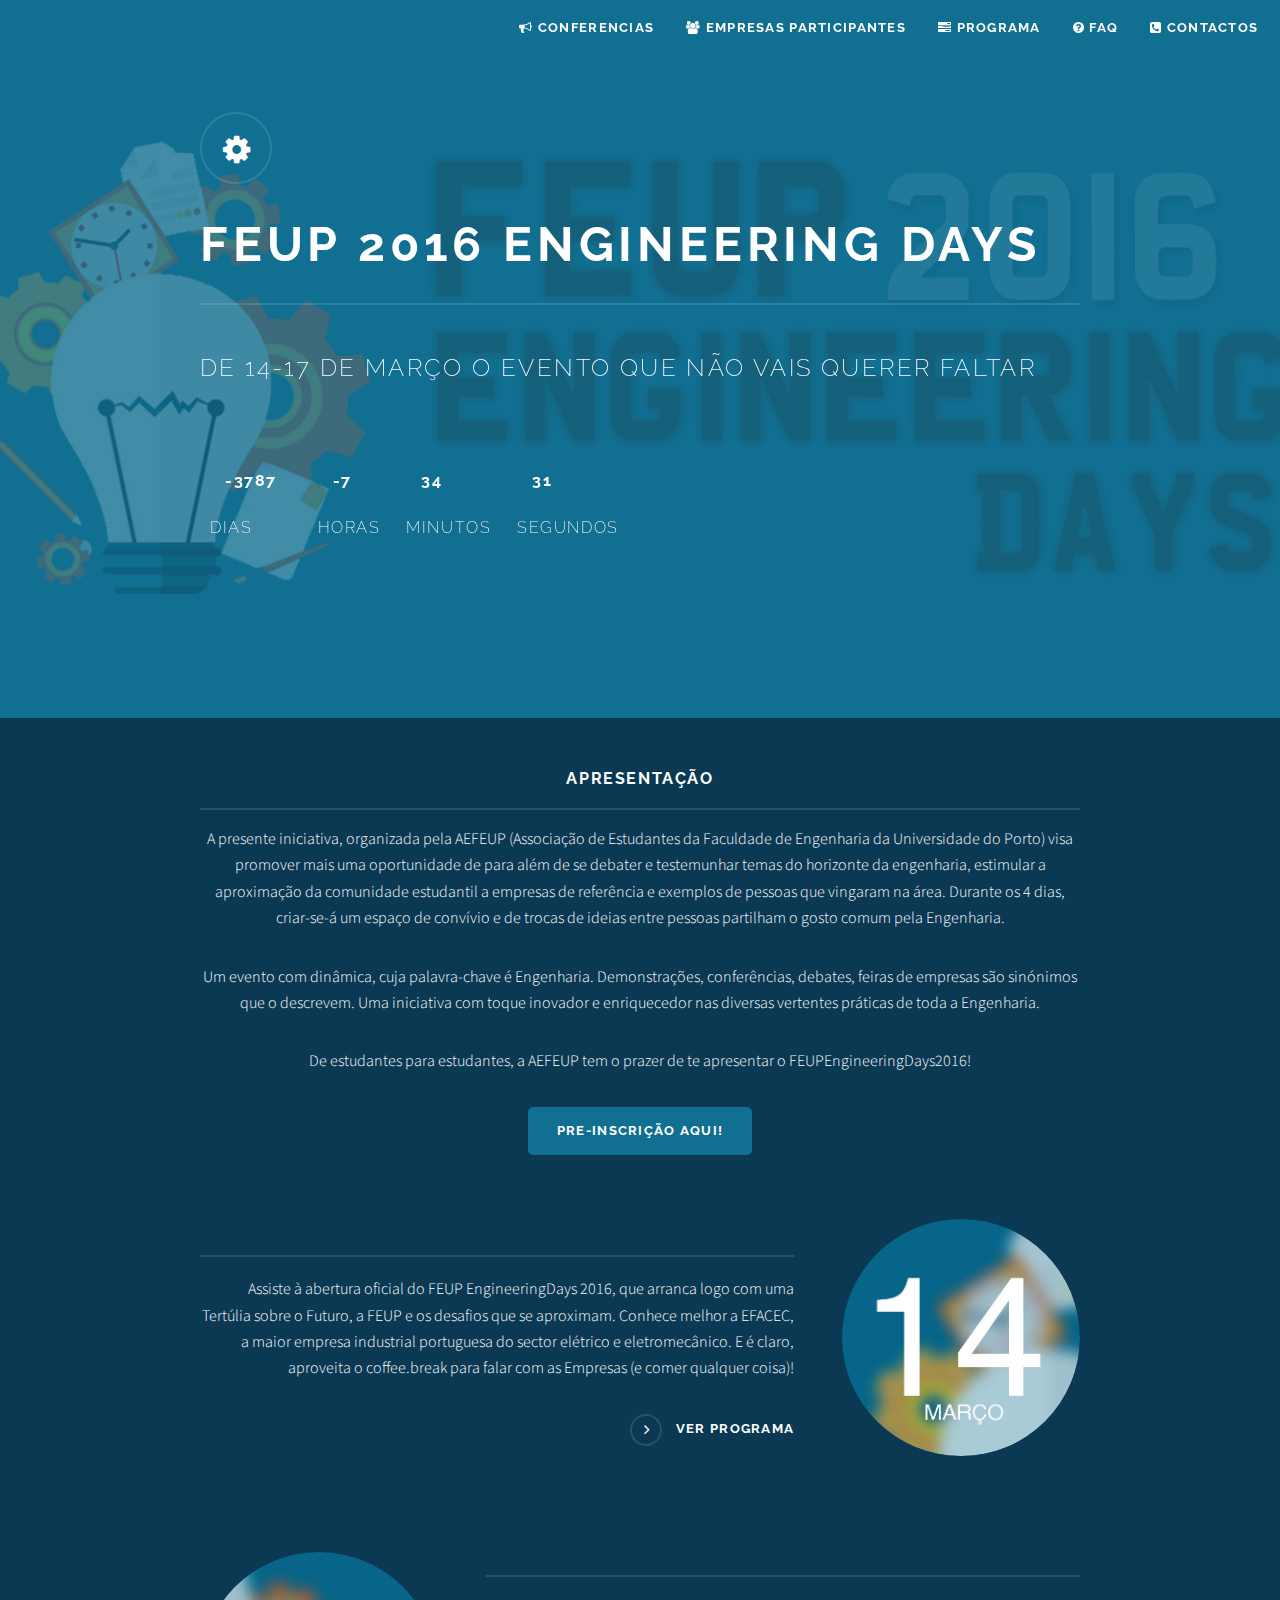
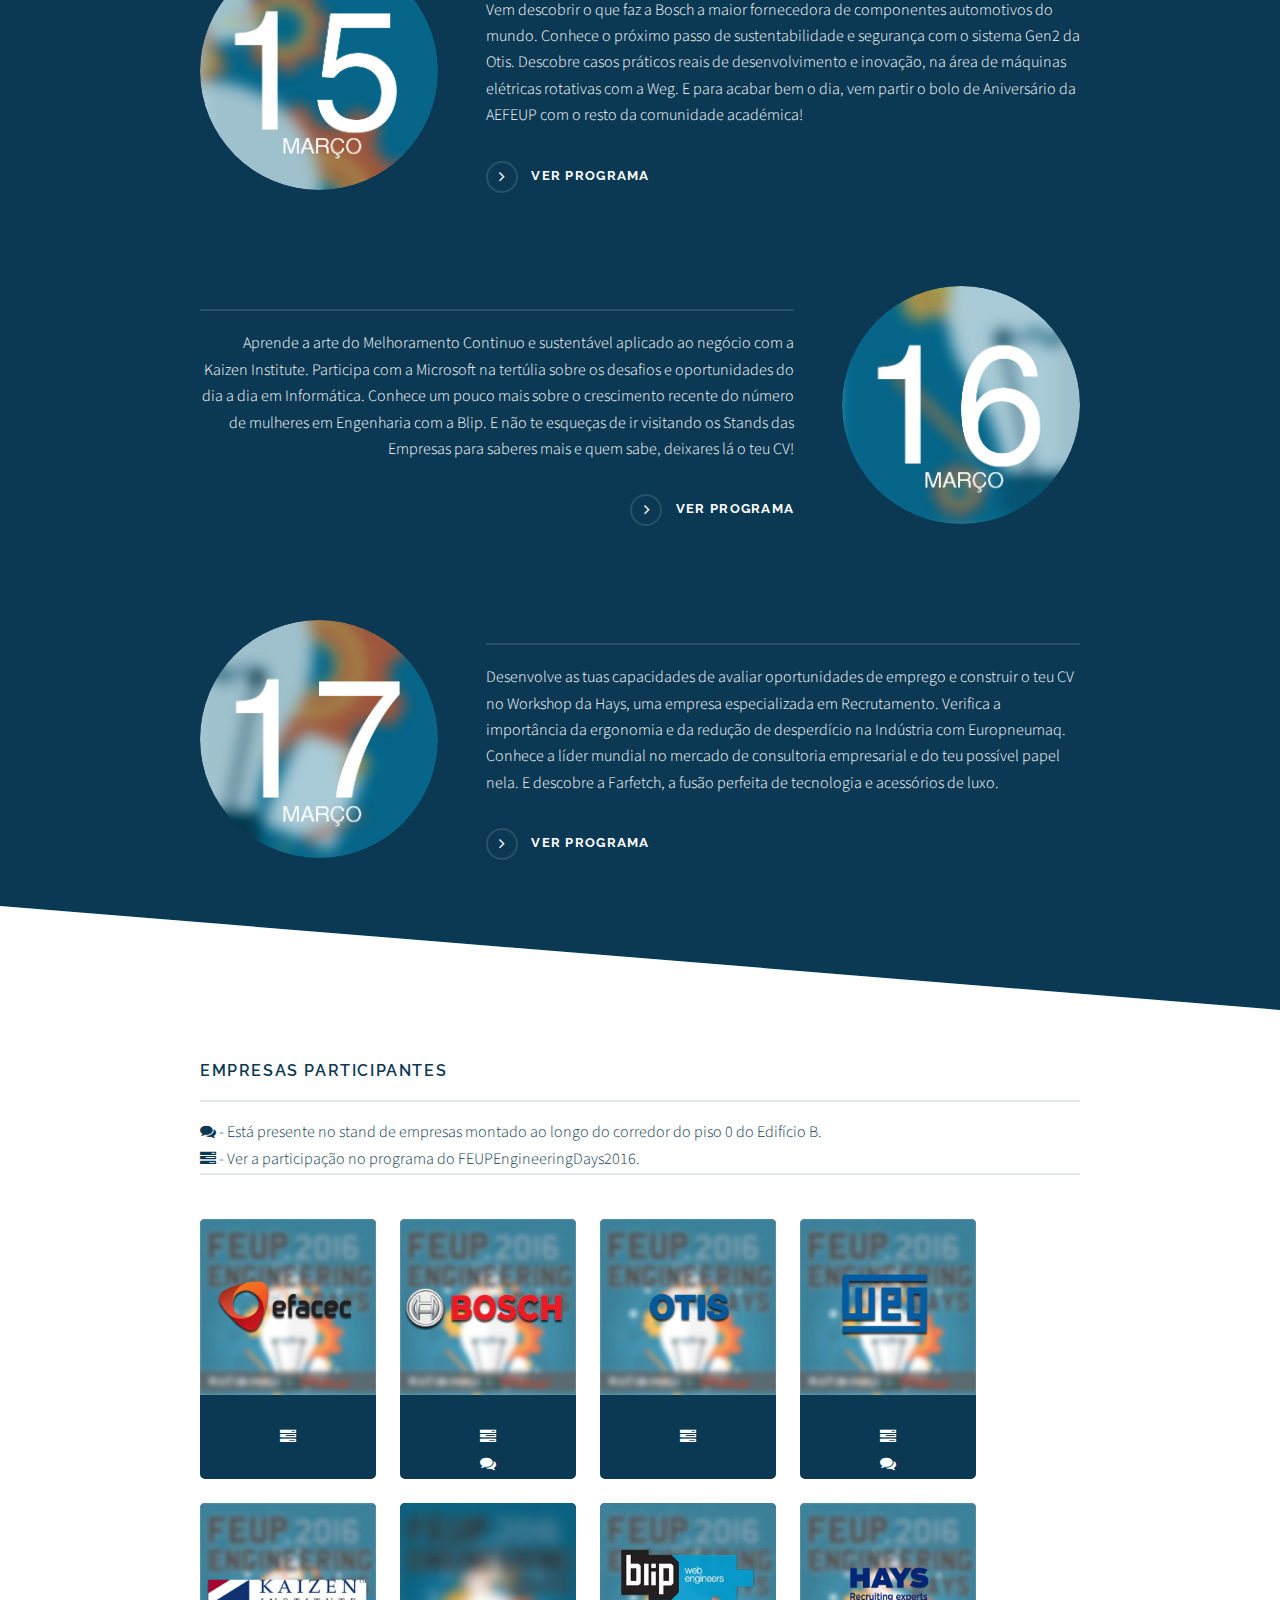
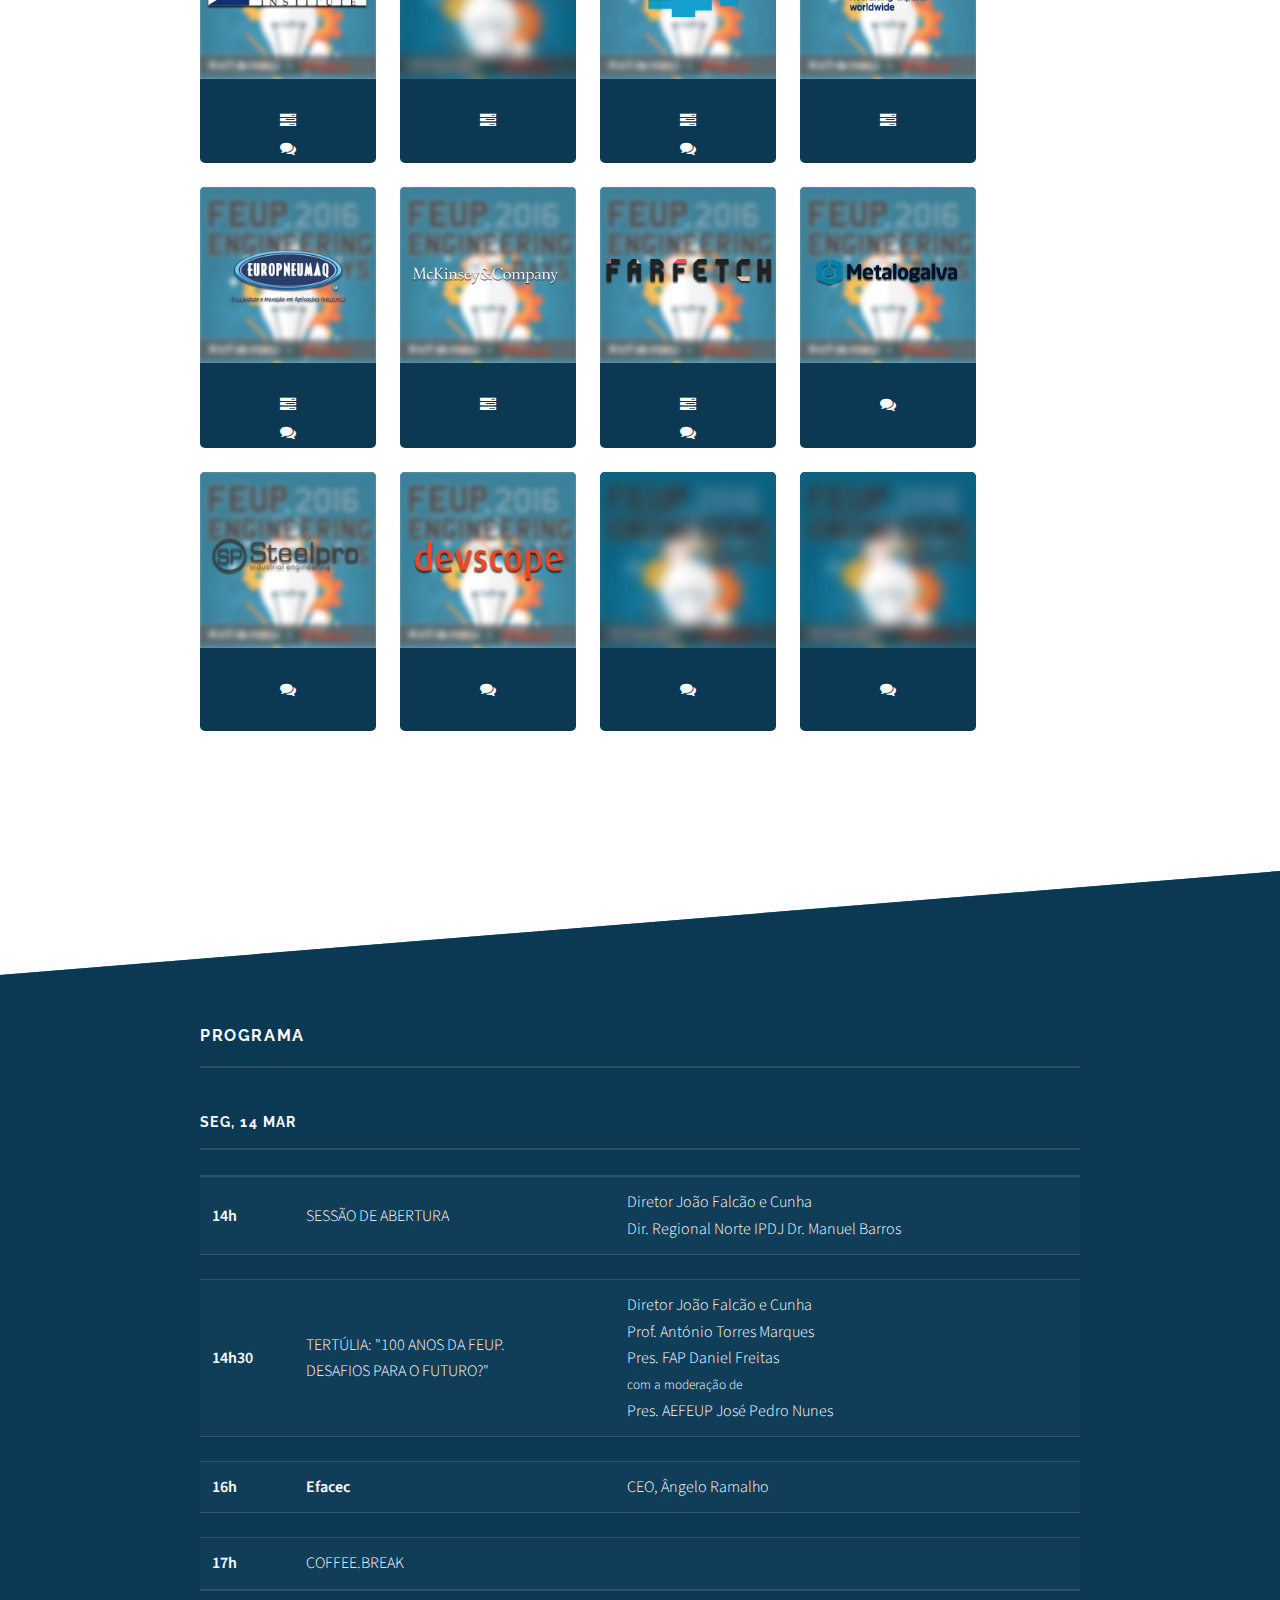
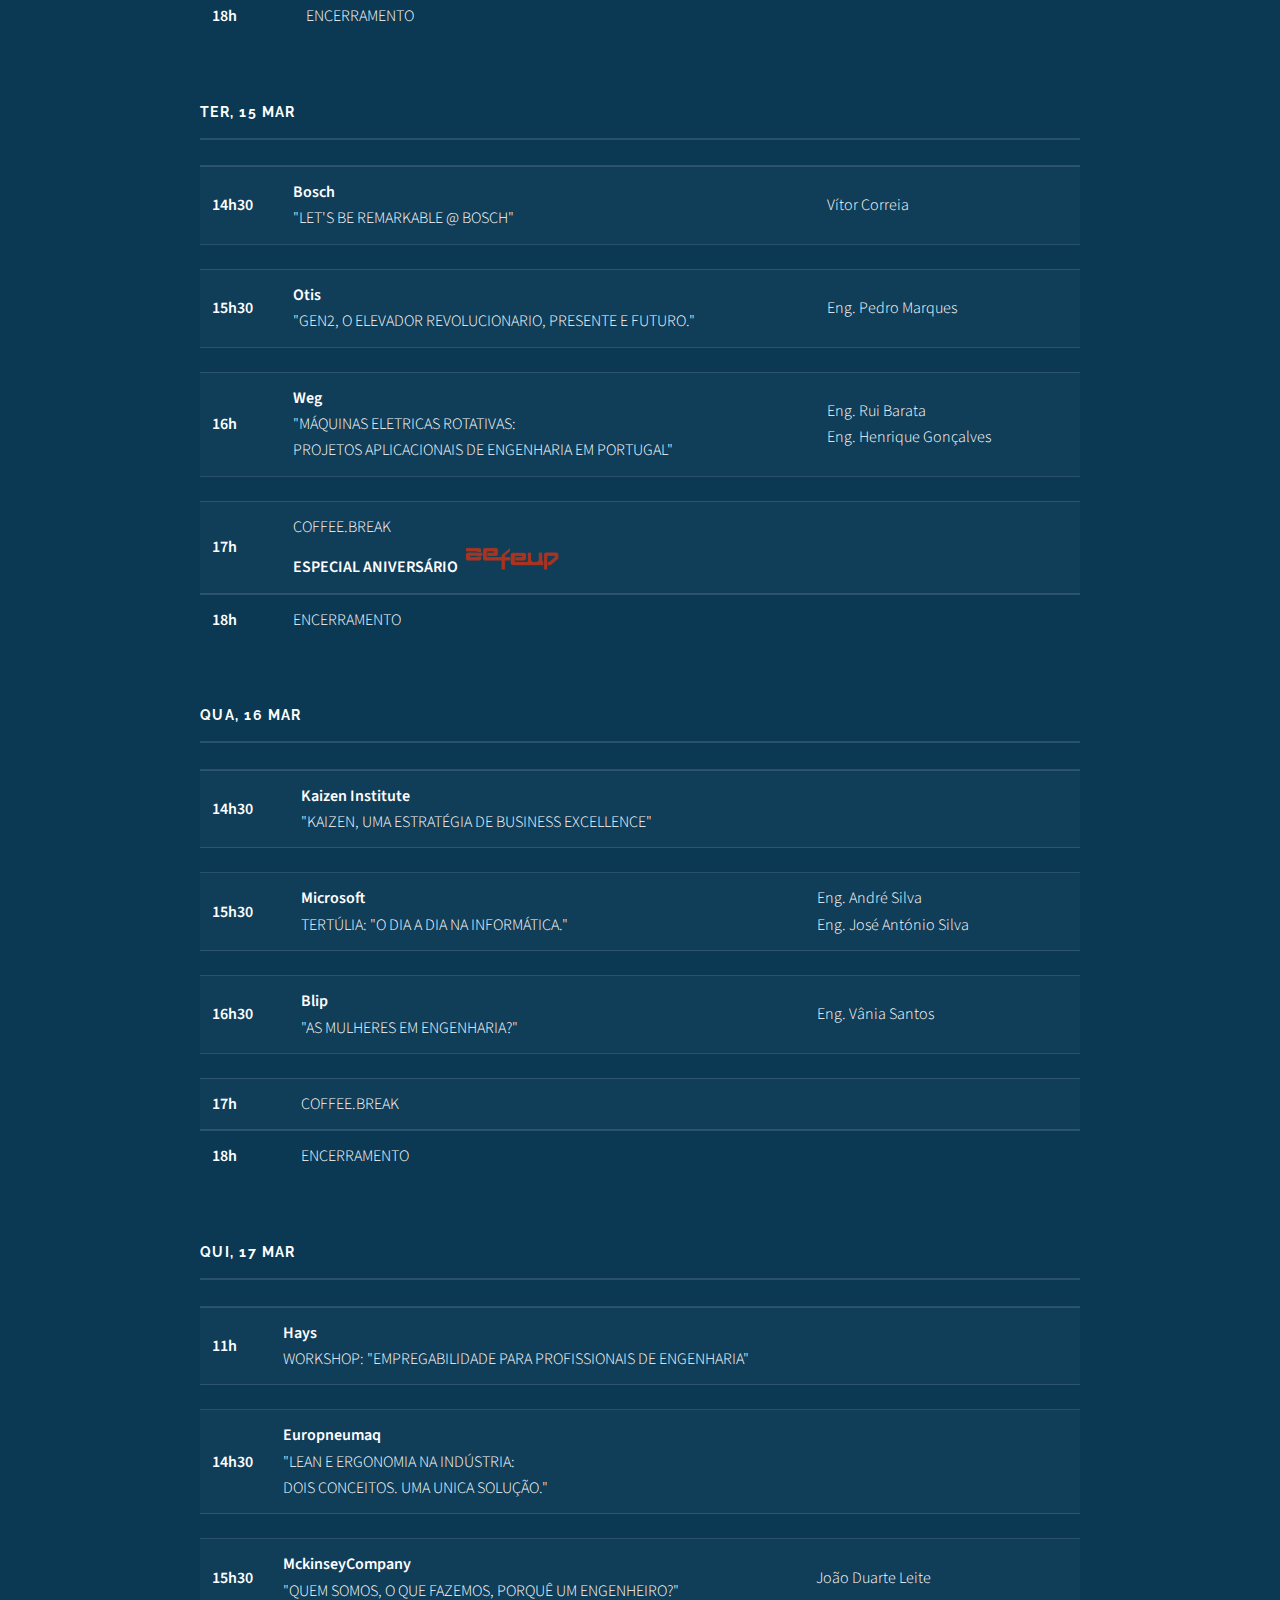
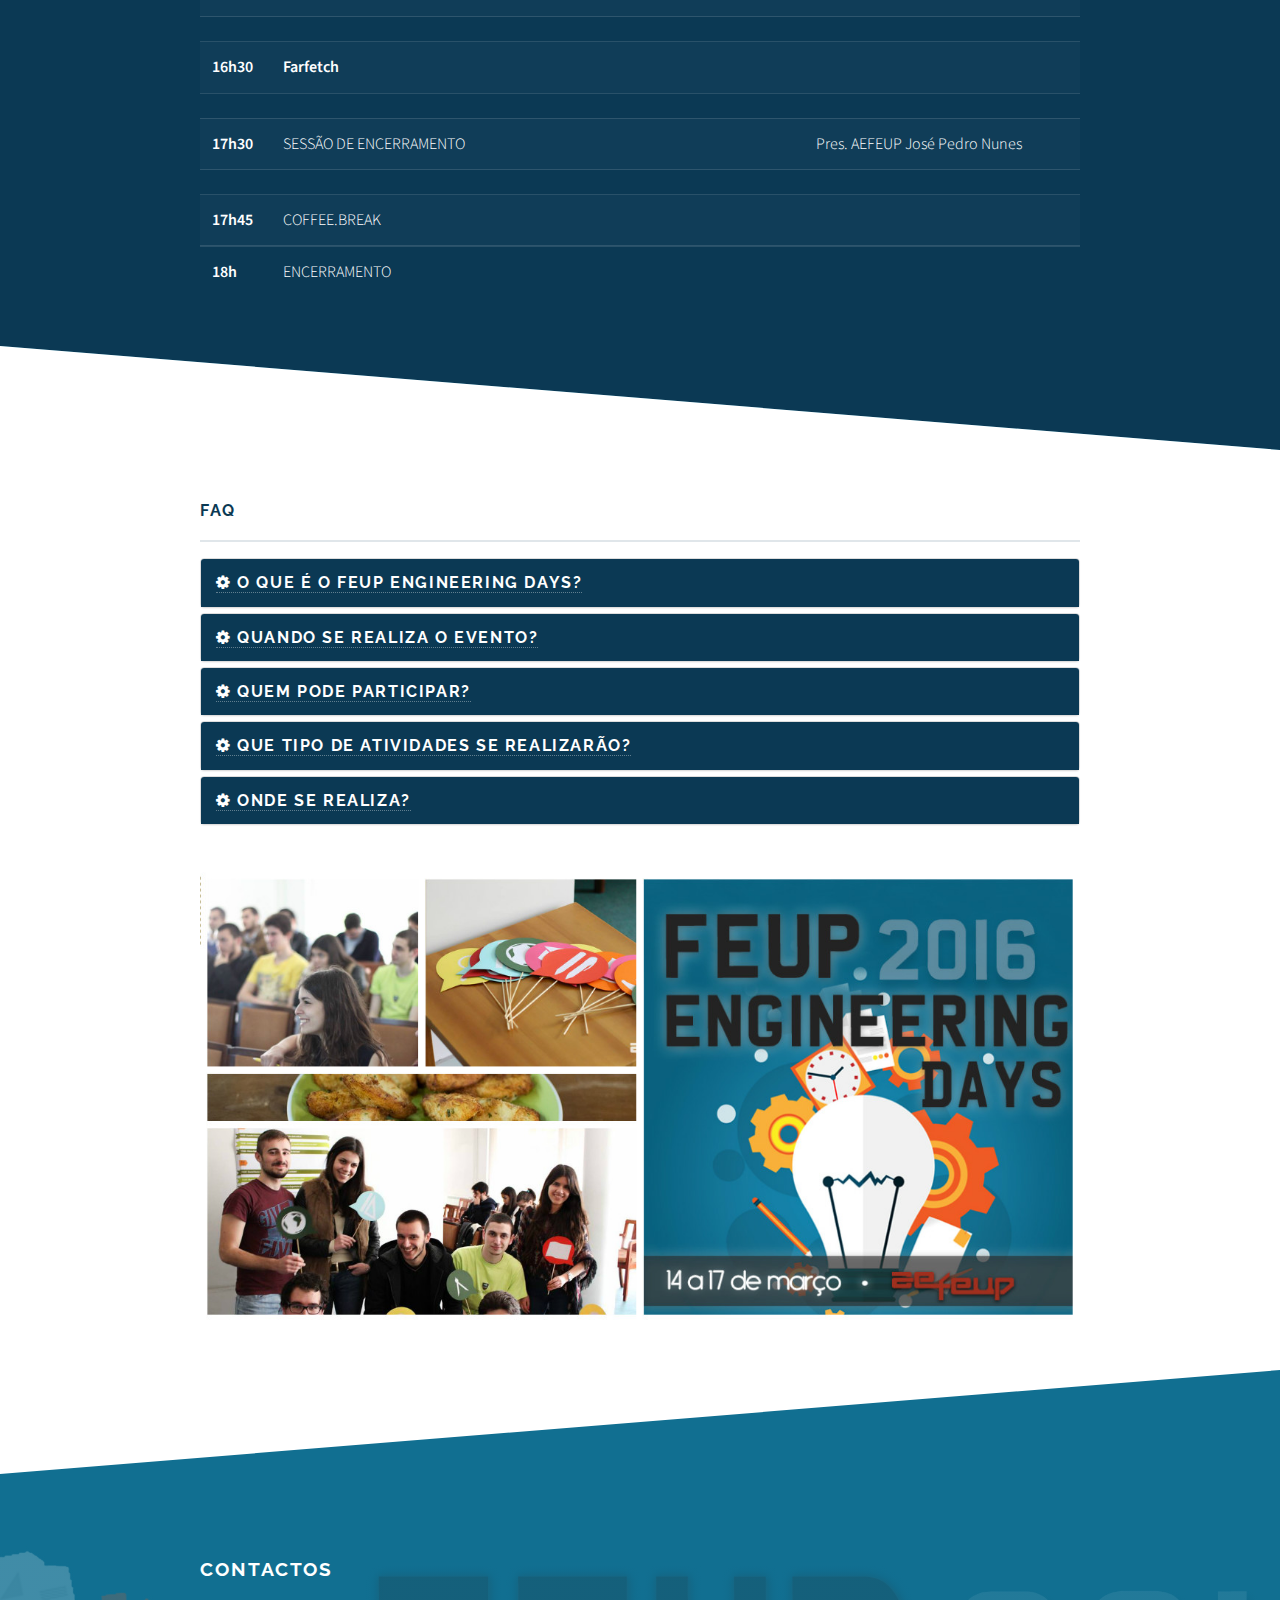
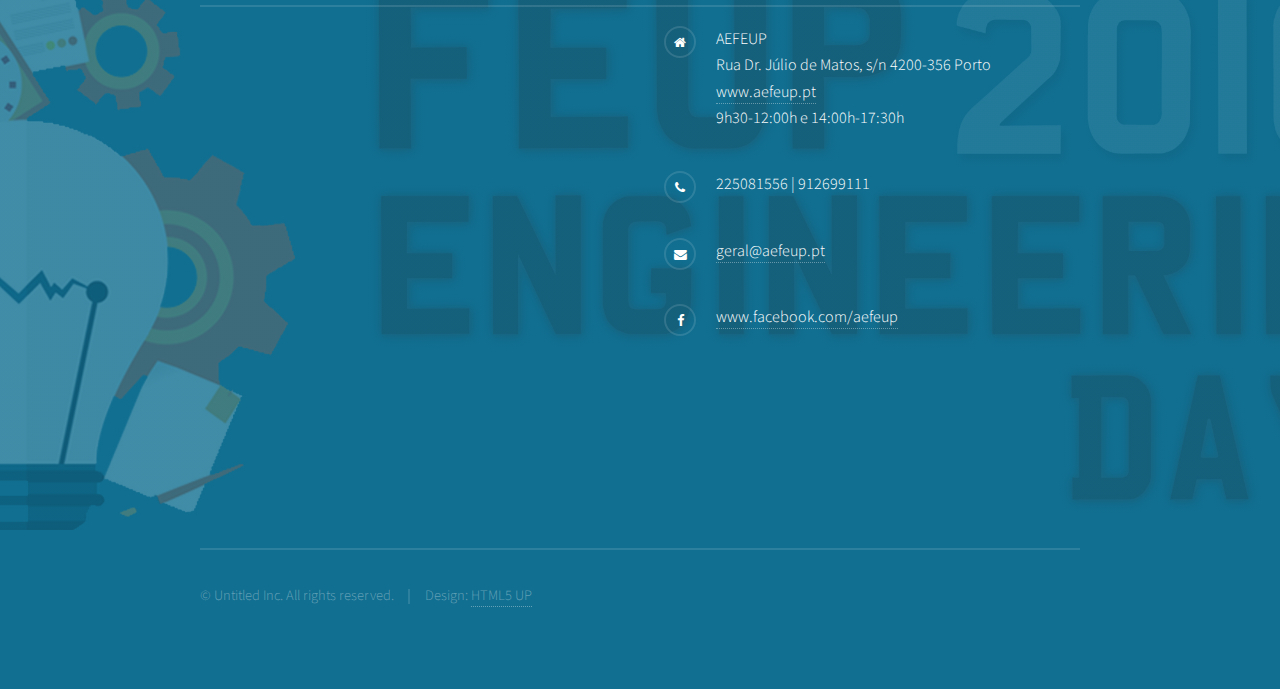
==== commit 2a8f332c: "icons" ====
--- a/index.html
+++ b/index.html
@@ -94,7 +94,7 @@
 								<a href="#" class="image"><img src="images/pic01.jpg" alt="" /></a>
 									<div class="content">
 										<h2 class="major"></h2>
-										<p>Assiste à abertura oficial do FEUP EngineeringDays 2016, que arranca logo com uma Tertúlia sobre o Futuro, a FEUP e os desafios que se aproximam. Conhece melhor a EFACEC, a maior empresa industrial portuguesa do sector elétrico e eletromecânico. E é claro, aproveita o coffee.break para falar com as Empresas (e comer qualquer coisa).</p>
+										<p>Assiste à abertura oficial do FEUP EngineeringDays 2016, que arranca logo com uma Tertúlia sobre o Futuro, a FEUP e os desafios que se aproximam. Conhece melhor a EFACEC, a maior empresa industrial portuguesa do sector elétrico e eletromecânico. E é claro, aproveita o coffee.break para falar com as Empresas (e comer qualquer coisa)!</p>
 										<a href="#dia14" class="special">Ver Programa</a>
 									</div>
 								</div>
@@ -102,7 +102,7 @@
 									<a href="#" class="image" style="margin: 0 3em 2em 0"><img src="images/pic02.jpg" alt=""/></a>
 									<div class="content">
 										<h2 class="major"></h2>
-										<p>Vem descobrir o que faz a Bosch a maior fornecedora de componentes automotivos do mundo. Conhece o próximo passo de sustentabilidade e segurança com o sistema Gen2 da Otis. Descobre casos práticos reais de desenvolvimento e inovação, na área de máquinas elétricas rotativas com a Weg. E para acabar bem o dia, vem partir o bolo de Aniversário da AEFEUP com o resto da comunidade académica.</p>
+										<p>Vem descobrir o que faz a Bosch a maior fornecedora de componentes automotivos do mundo. Conhece o próximo passo de sustentabilidade e segurança com o sistema Gen2 da Otis. Descobre casos práticos reais de desenvolvimento e inovação, na área de máquinas elétricas rotativas com a Weg. E para acabar bem o dia, vem partir o bolo de Aniversário da AEFEUP com o resto da comunidade académica!</p>
 										<a href="#dia15" class="special">Ver Programa</a>
 									</div>
 								</div>
@@ -118,7 +118,7 @@
 									<a href="#" class="image" style="margin: 0 3em 2em 0"><img src="images/pic04.jpg" alt=""/></a>
 									<div class="content">
 										<h2 class="major"></h2>
-										<p>Lorem ipsum dolor sit amet, etiam lorem adipiscing elit. Cras turpis ante, nullam sit amet turpis non, sollicitudin posuere urna. Mauris id tellus arcu. Nunc vehicula id nulla dignissim dapibus. Nullam ultrices, neque et faucibus viverra, ex nulla cursus.</p>
+										<p>Desenvolve as tuas capacidades de avaliar oportunidades de emprego e construir o teu CV no Workshop da Hays, uma empresa especializada em Recrutamento. Verifica a importância da ergonomia e da redução de desperdício na Indústria com Europneumaq. Conhece a líder mundial no mercado de consultoria empresarial e do teu possível papel nela. E descobre a Farfetch, a fusão perfeita de tecnologia e acessórios de luxo. </p>
 										<a href="#dia17" class="special">Ver Programa</a>
 									</div>
 								</div>
@@ -130,7 +130,7 @@
 								<div class="inner">
 
 									<h1 class="major" style=" border-bottom: solid 2px rgba(11,57,84, 0.125);"><b style="color:#0b3954;">Empresas Participantes</b></h1>
-									<!--<p style="color:#0b3954;border-bottom: solid 2px rgba(11,57,84, 0.125);">Cras mattis ante fermentum, malesuada neque vitae, eleifend erat. Phasellus non pulvinar erat. Fusce tincidunt, nisl eget mattis egestas, purus ipsum consequat orci, sit amet lobortis lorem lacus in tellus. Sed ac elementum arcu. Quisque placerat auctor laoreet.</p>-->
+									<p style="color:#0b3954;border-bottom: solid 2px rgba(11,57,84, 0.125);"><span class="icon fa-comments"></span> - Está presente no stand de empresas montado ao longo do corredor do piso 0 do Edifício B.<br><span class="icon fa-tasks"></span> - Ver a participação no programa do FEUPEngineeringDays2016.</p>
 									<section class="features">
 										<article>
 											<a href="#" class="image"><img src="images/emp/efacec.jpg" alt="" /></a>
@@ -141,7 +141,7 @@
 											<a href="#" class="image"><img src="images/emp/bosch.jpg" alt="" /></a>
 											<a href="#bosch"><span class="icon fa-tasks"></span></a>
 											<br>
-											Visita o Stand!
+											<span class="icon fa-comments"></span>
 										</article>
 										<article>									
 											<a href="#" class="image"><img src="images/emp/otis.jpg" alt="" /></a>
@@ -151,13 +151,13 @@
 										<article>
 											<a href="#" class="image"><img src="images/emp/weg.jpg" alt="" /></a>
 											<a href="#weg"><span class="icon fa-tasks"></span></a>
-											<br>Visita o Stand!
+											<br><span class="icon fa-comments"></span>
 										</article>
 										<article>									
 											<a href="#" class="image"><img src="images/emp/kaizen.jpg" alt="" /></a>
 											<a href="#kaizen"><span class="icon fa-tasks"></span></a>
 											<br>
-											Visita o Stand!
+											<span class="icon fa-comments"></span>
 										</article>										
 										<article>
 											<a href="#" class="image"><img src="images/emp/tobe.jpg" alt="" /></a>
@@ -168,7 +168,7 @@
 											<a href="#" class="image"><img src="images/emp/blip.jpg" alt="" /></a>
 											<a href="#blip"><span class="icon fa-tasks"></span></a>
 											<br>
-											Visita o Stand!
+											<span class="icon fa-comments"></span>
 										</article>
 										<article>									
 											<a href="#" class="image"><img src="images/emp/hays.jpg" alt="" /></a>
@@ -179,7 +179,7 @@
 											<a href="#" class="image"><img src="images/emp/euro.jpg" alt="" /></a>
 											<a href="#euro"><span class="icon fa-tasks"></span></a>
 											<br>
-											Visita o Stand!
+											<span class="icon fa-comments"></span>
 										</article>
 										<article>									
 											<a href="#" class="image"><img src="images/emp/mck.jpg" alt="" /></a>
@@ -190,35 +190,34 @@
 											<a href="#" class="image"><img src="images/emp/far.jpg" alt="" /></a>
 											<a href="#far"><span class="icon fa-tasks"></span></a>
 											<br>
-											Visita o Stand!
+											<span class="icon fa-comments"></span>
 										</article>										
 										<article>									
 											<a href="#" class="image"><img src="images/emp/metal.jpg" alt="" /></a>
-											Visita o Stand!
+											<span class="icon fa-comments"></span>
 											<br>
 										</article>
 										<article>									
 											<a href="#" class="image"><img src="images/emp/steel.jpg" alt="" /></a>
-											Visita o Stand!
+											<span class="icon fa-comments"></span>
 											<br><br>
 										</article>
 
 										<article>									
 											<a href="#" class="image"><img src="images/emp/dev.jpg" alt="" /></a>
-											Visita o Stand!
-											<br>
+											<span class="icon fa-comments"></span>											<br>
 											<br>
 										</article>
 										<article>
 											<a href="#" class="image"><img src="images/emp/tobe.jpg" alt="" /></a>
 											<!--<a href="#euro"><span class="icon fa-tasks"></span></a>-->
-											Visita o Stand!
+											<span class="icon fa-comments"></span>
 											<br><br>
 										</article>
 										<article>
 											<a href="#" class="image"><img src="images/emp/tobe.jpg" alt="" /></a>
 											<!--<a href="#euro"><span class="icon fa-tasks"></span></a>-->
-											Visita o Stand!
+											<span class="icon fa-comments"></span>
 											<br><br>
 										</article>
 										
@@ -253,7 +252,9 @@
 														<td><b>14h</b></td>
 														<td>SESSÃO DE ABERTURA</td>
 														<td>Diretor João Falcão e Cunha <br>Dir. Regional Norte IPDJ Dr. Manuel Barros</td>
-														<td id="ic"><a style="text-decoration:none;border-bottom:none;" data-toggle="collapse" href="#collapse6"><span class="icon fa-cog"></span></a></td>
+														<td id="ic">
+															<!--<a style="text-decoration:none;border-bottom:none;" data-toggle="collapse" href="#collapse6"><span class="icon fa-cog"></span></a>-->
+														</td>
 													</tr>
 													<tr>
 														<td colspan=4>
@@ -267,7 +268,9 @@
 														<td><b>14h30</b></td>
 														<td>TERTÚLIA: "100 ANOS DA FEUP. <br>DESAFIOS PARA O FUTURO?"</td>
 														<td>Diretor João Falcão e Cunha<br>Prof. António Torres Marques<br>Pres. FAP Daniel Freitas<br><small>com a moderação de </small><br>Pres. AEFEUP José Pedro Nunes</td>
-														<td id="ic"><a style="text-decoration:none;border-bottom:none;" data-toggle="collapse" href="#collapse7"><span class="icon fa-cog"></span></a></td>
+														<td id="ic">
+															<!--<a style="text-decoration:none;border-bottom:none;" data-toggle="collapse" href="#collapse7"><span class="icon fa-cog"></span></a>-->
+														</td>
 													</tr>
 													<tr>
 														<td colspan=4>
@@ -281,7 +284,8 @@
 														<td><b>16h</b></td>
 														<td><b>Efacec</b></td>
 														<td>CEO, Ângelo Ramalho</td>
-														<td id="ic"><a style="text-decoration:none;border-bottom:none;" data-toggle="collapse" href="#collapse8"><span class="icon fa-cog"></span></a></td>
+														<td id="ic"><!--<a style="text-decoration:none;border-bottom:none;" data-toggle="collapse" href="#collapse8"><span class="icon fa-cog"></span></a>-->
+														</td>
 													</tr>
 													<tr>
 														<td colspan=4>
@@ -329,7 +333,9 @@
 														<td><b>14h30</b></td>
 														<td><b>Bosch</b> <br>"LET'S BE REMARKABLE @ BOSCH"</td>
 														<td>Vítor Correia</td>
-														<td id="ic"><a style="text-decoration:none;border-bottom:none;" data-toggle="collapse" href="#collapse9"><span class="icon fa-cog"></span></a></td>
+														
+														<td id="ic"><!--<a style="text-decoration:none;border-bottom:none;" data-toggle="collapse" href="#collapse9"><span class="icon fa-cog"></span></a>
+														--></td>
 													</tr>
 													<tr>
 														<td colspan=4>
@@ -343,7 +349,8 @@
 														<td><b>15h30</b></td>
 														<td><b>Otis</b><br>"GEN2, O ELEVADOR REVOLUCIONARIO, PRESENTE E FUTURO."</td>
 														<td>Eng. Pedro Marques</td>
-														<td id="ic"><a style="text-decoration:none;border-bottom:none;" data-toggle="collapse" href="#collapse10"><span class="icon fa-cog"></span></a></td>
+														<td id="ic"><!--<a style="text-decoration:none;border-bottom:none;" data-toggle="collapse" href="#collapse10"><span class="icon fa-cog"></span></a>-->
+														</td>
 													</tr>
 													<tr>
 														<td colspan=4>
@@ -357,7 +364,8 @@
 														<td><b>16h</b></td>
 														<td><b>Weg</b><br>"MÁQUINAS ELETRICAS ROTATIVAS: <br>PROJETOS APLICACIONAIS DE ENGENHARIA EM PORTUGAL"</td>
 														<td>Eng. Rui Barata<br>Eng. Henrique Gonçalves</td>
-														<td id="ic"><a style="text-decoration:none;border-bottom:none;" data-toggle="collapse" href="#collapse11"><span class="icon fa-cog"></span></a></td>
+														<td id="ic"><!--<a style="text-decoration:none;border-bottom:none;" data-toggle="collapse" href="#collapse11"><span class="icon fa-cog"></span></a>-->
+														</td>
 													</tr>
 													<tr>
 														<td colspan=4>
@@ -381,6 +389,8 @@
 													<tr>
 														<td><B>18h</B></td>
 														<td>ENCERRAMENTO</td>
+														<td></td>
+														<td></td>
 													</tr>
 												</tfoot>
 											</table>
@@ -405,7 +415,7 @@
 														<td><b>14h30</b></td>
 														<td><b>Kaizen Institute</b><br>"KAIZEN, UMA ESTRATÉGIA DE BUSINESS EXCELLENCE"</td>
 														<td></td>
-														<td id="ic"><a style="text-decoration:none;border-bottom:none;" data-toggle="collapse" href="#collapse12"><span class="icon fa-cog"></span></a></td>
+														<td id="ic"><!--<a style="text-decoration:none;border-bottom:none;" data-toggle="collapse" href="#collapse12"><span class="icon fa-cog"></span></a>--></td>
 													</tr>
 													<tr>
 														<td colspan=4>
@@ -419,7 +429,7 @@
 														<td><b>15h30</b></td>
 														<td><b>Microsoft</b><br>TERTÚLIA: "O DIA A DIA NA INFORMÁTICA."</td>
 														<td>Eng. André Silva<br>Eng. José António Silva</td>
-														<td id="ic"><a style="text-decoration:none;border-bottom:none;" data-toggle="collapse" href="#collapse13"><span class="icon fa-cog"></span></a></td>
+														<td id="ic"><!--<a style="text-decoration:none;border-bottom:none;" data-toggle="collapse" href="#collapse13"><span class="icon fa-cog"></span></a>--></td>
 													</tr>
 													<tr  >
 														<td colspan=4>
@@ -433,7 +443,7 @@
 														<td><b>16h30</b></td>
 														<td><b>Blip</b><br>"AS MULHERES EM ENGENHARIA?"</td>
 														<td>Eng. Vânia Santos</td>
-														<td id="ic"><a style="text-decoration:none;border-bottom:none;" data-toggle="collapse" href="#collapse14"><span class="icon fa-cog"></span></a></td>
+														<td id="ic"><!--<a style="text-decoration:none;border-bottom:none;" data-toggle="collapse" href="#collapse14"><span class="icon fa-cog"></span></a>--></td>
 													</tr>
 													<tr>
 														<td colspan=4>
@@ -483,7 +493,7 @@
 														<td><b>11h</b></td>
 														<td><b>Hays</b><br>WORKSHOP: "EMPREGABILIDADE PARA PROFISSIONAIS DE ENGENHARIA"</td>
 														<td></td>
-														<td id="ic"><a style="text-decoration:none;border-bottom:none;" data-toggle="collapse" href="#collapse15"><span class="icon fa-cog"></span></a></td>
+														<td id="ic"><!--<a style="text-decoration:none;border-bottom:none;" data-toggle="collapse" href="#collapse15"><span class="icon fa-cog"></span></a>--></td>
 													</tr>
 													<tr>
 														<td colspan=4>
@@ -497,7 +507,7 @@
 														<td><b>14h30</b></td>
 														<td><b>Europneumaq</b><br>"LEAN E ERGONOMIA NA INDÚSTRIA:<br> DOIS CONCEITOS. UMA UNICA SOLUÇÃO."</td>
 														<td></td>
-														<td id="ic"><a style="text-decoration:none;border-bottom:none;" data-toggle="collapse" href="#collapse16"><span class="icon fa-cog"></span></a></td>
+														<td id="ic"><!--<a style="text-decoration:none;border-bottom:none;" data-toggle="collapse" href="#collapse16"><span class="icon fa-cog"></span></a>--></td>
 													</tr>
 													<tr>
 														<td colspan=4>
@@ -511,7 +521,7 @@
 														<td><b>15h30</b></td>
 														<td><b>MckinseyCompany</b><br>"QUEM SOMOS, O QUE FAZEMOS, PORQUÊ UM ENGENHEIRO?"</td>
 														<td>João Duarte Leite</td>
-														<td id="ic"><a style="text-decoration:none;border-bottom:none;" data-toggle="collapse" href="#collapse17"><span class="icon fa-cog"></span></a></td>
+														<td id="ic"><!--<a style="text-decoration:none;border-bottom:none;" data-toggle="collapse" href="#collapse17"><span class="icon fa-cog"></span></a>--></td>
 													</tr>
 													<tr>
 														<td colspan=4>
@@ -525,7 +535,7 @@
 														<td><b>16h30</b></td>
 														<td><b>Farfetch</b></td>
 														<td></td>
-														<td id="ic"><a style="text-decoration:none;border-bottom:none;" data-toggle="collapse" href="#collapse18"><span class="icon fa-cog"></span></a></td>
+														<td id="ic"><!--<a style="text-decoration:none;border-bottom:none;" data-toggle="collapse" href="#collapse18"><span class="icon fa-cog"></span></a>--></td>
 													</tr>
 													<tr>
 														<td colspan=4>
@@ -539,7 +549,7 @@
 														<td><b>17h30</b></td>
 														<td>SESSÃO DE ENCERRAMENTO</td>
 														<td>Pres. AEFEUP José Pedro Nunes</td>
-														<td id="ic"><a style="text-decoration:none;border-bottom:none;" data-toggle="collapse" href="#collapse19"><span class="icon fa-cog"></span></a></td>
+														<td id="ic"><!--<a style="text-decoration:none;border-bottom:none;" data-toggle="collapse" href="#collapse19"><span class="icon fa-cog"></span></a>--></td>
 													</tr>
 													<tr>
 														<td colspan=4>
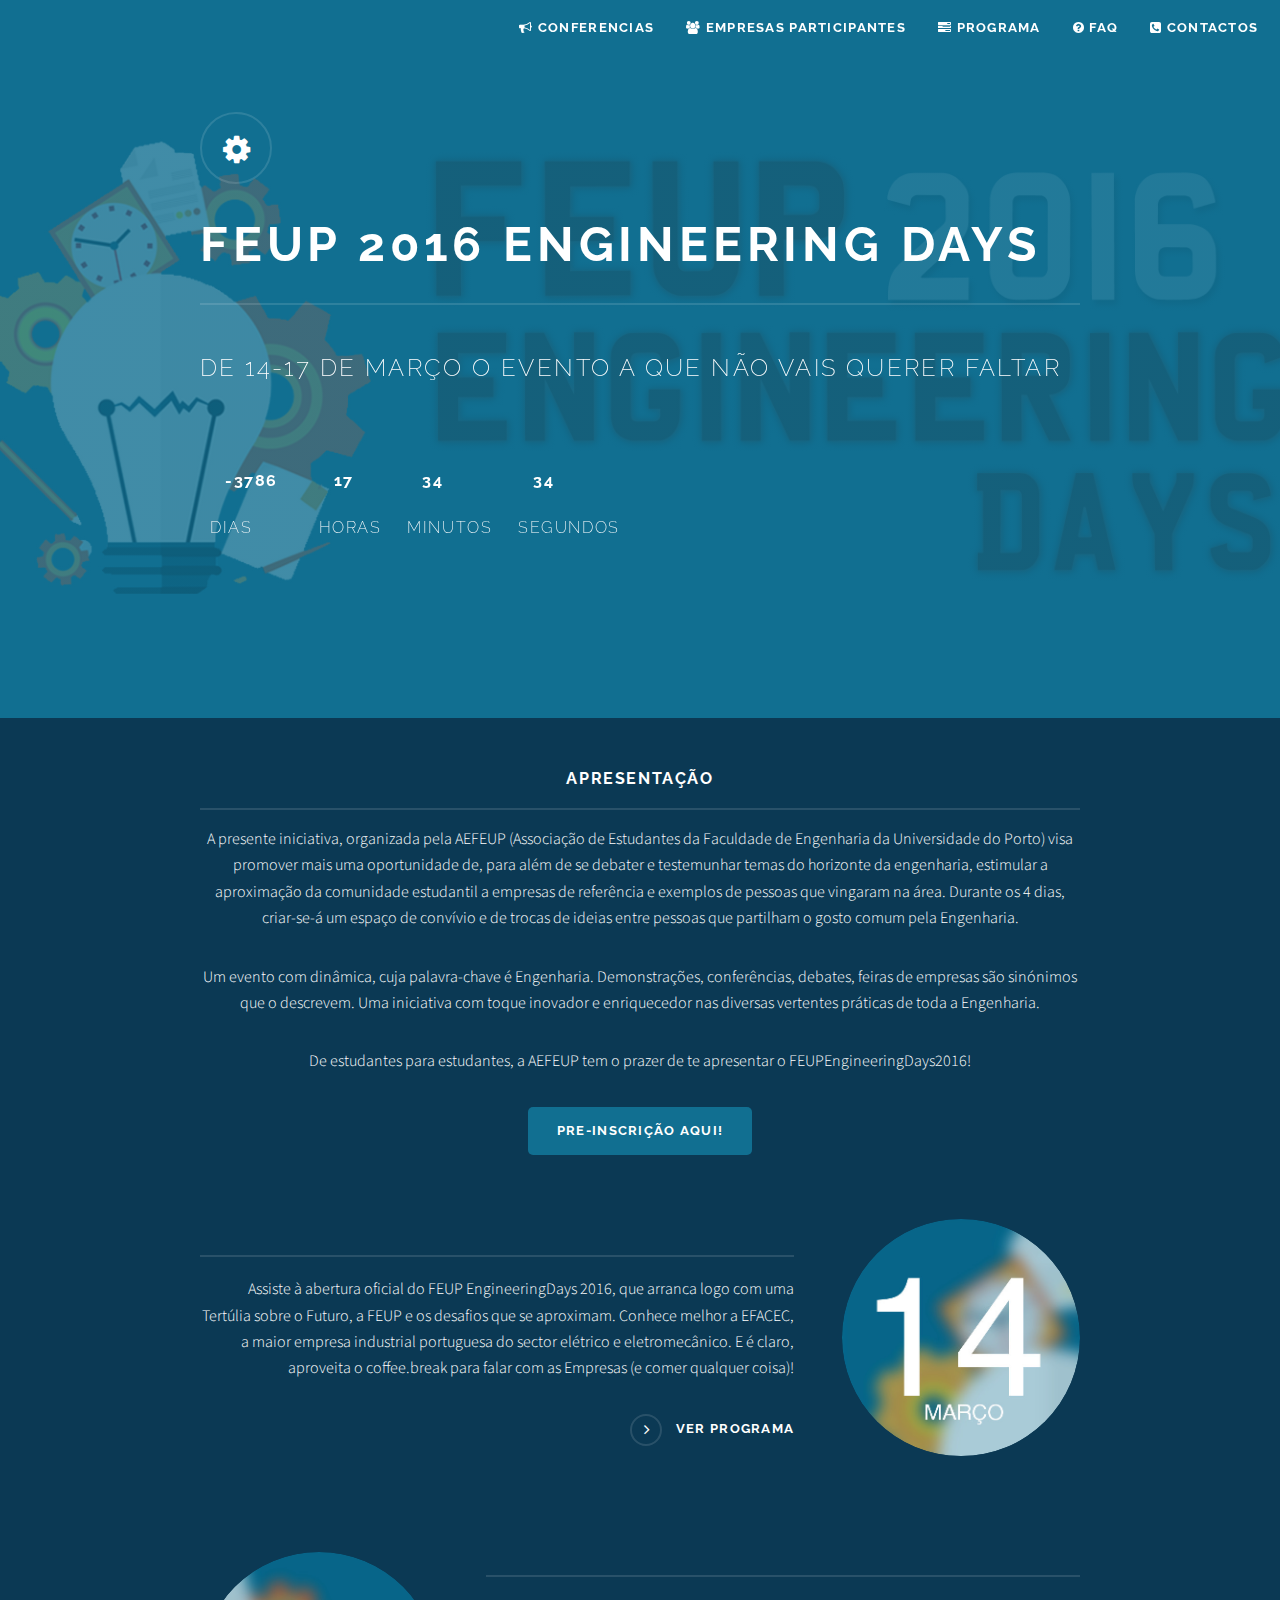
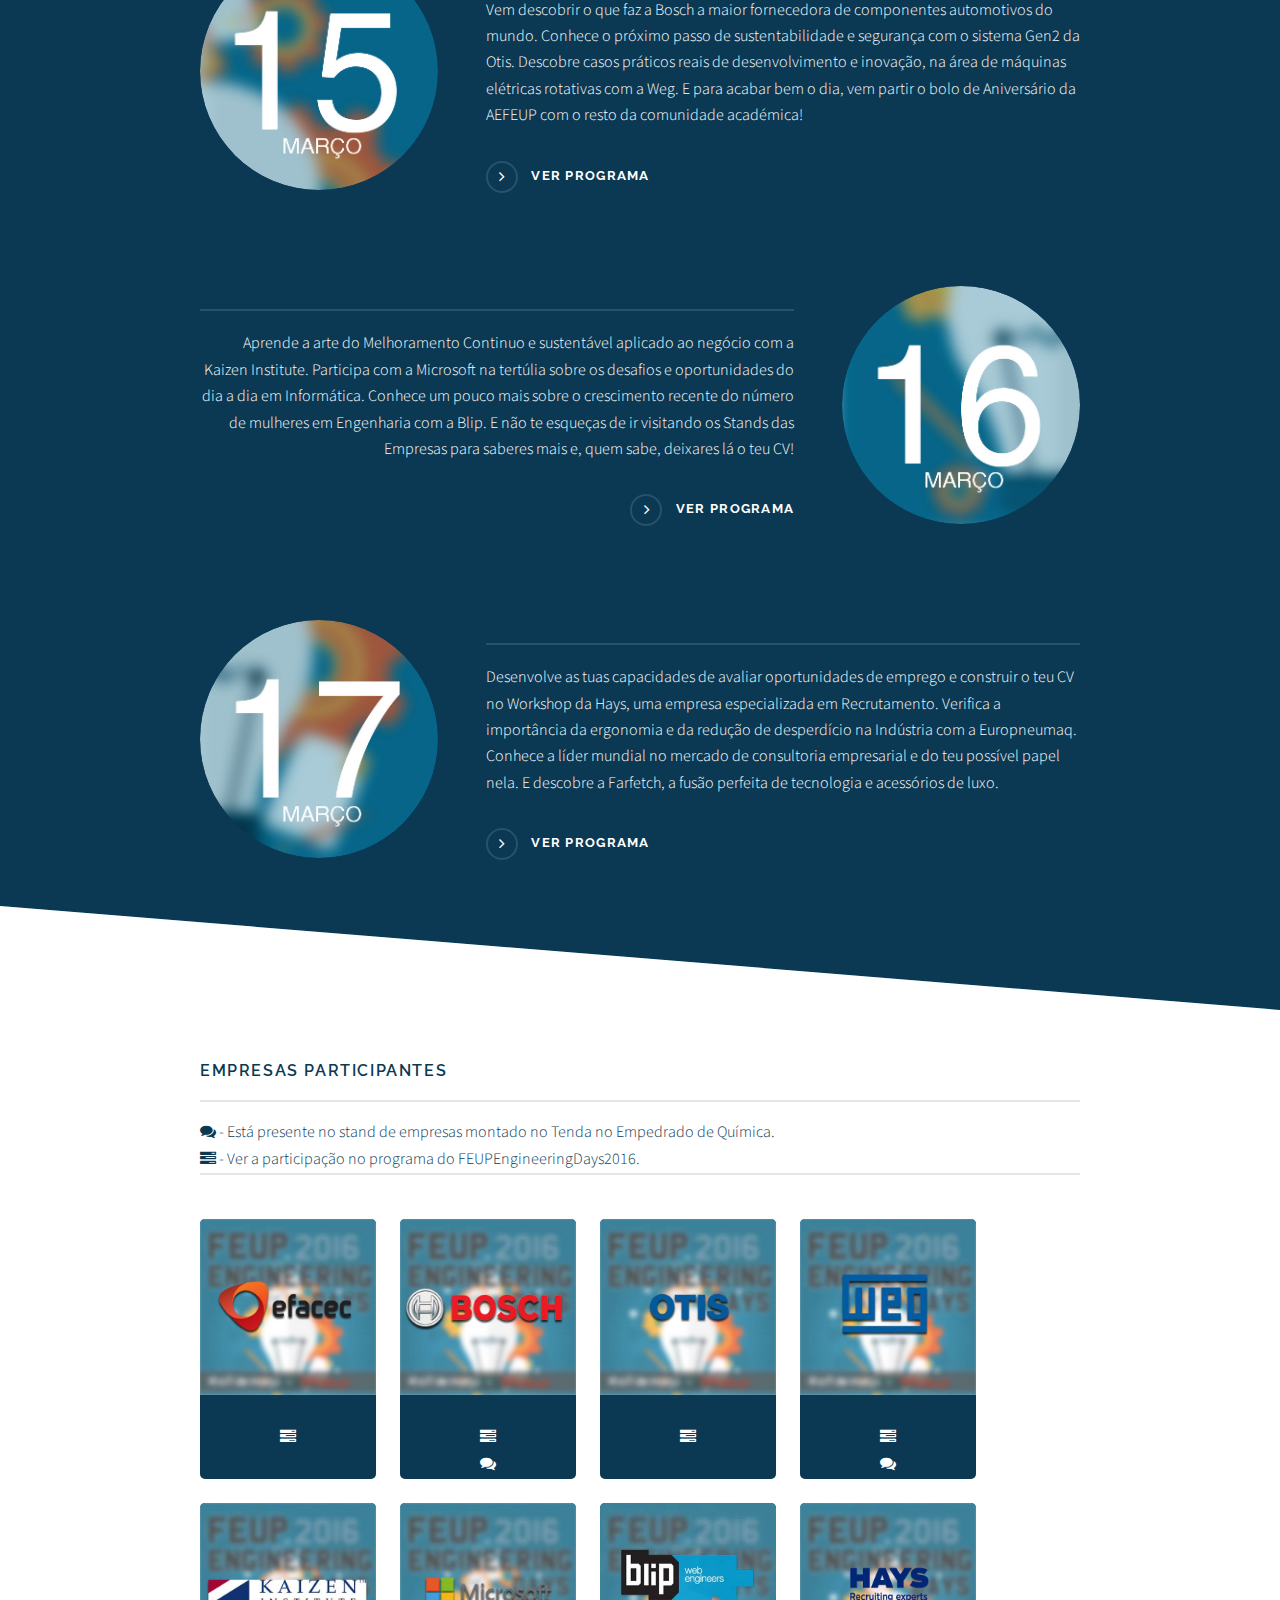
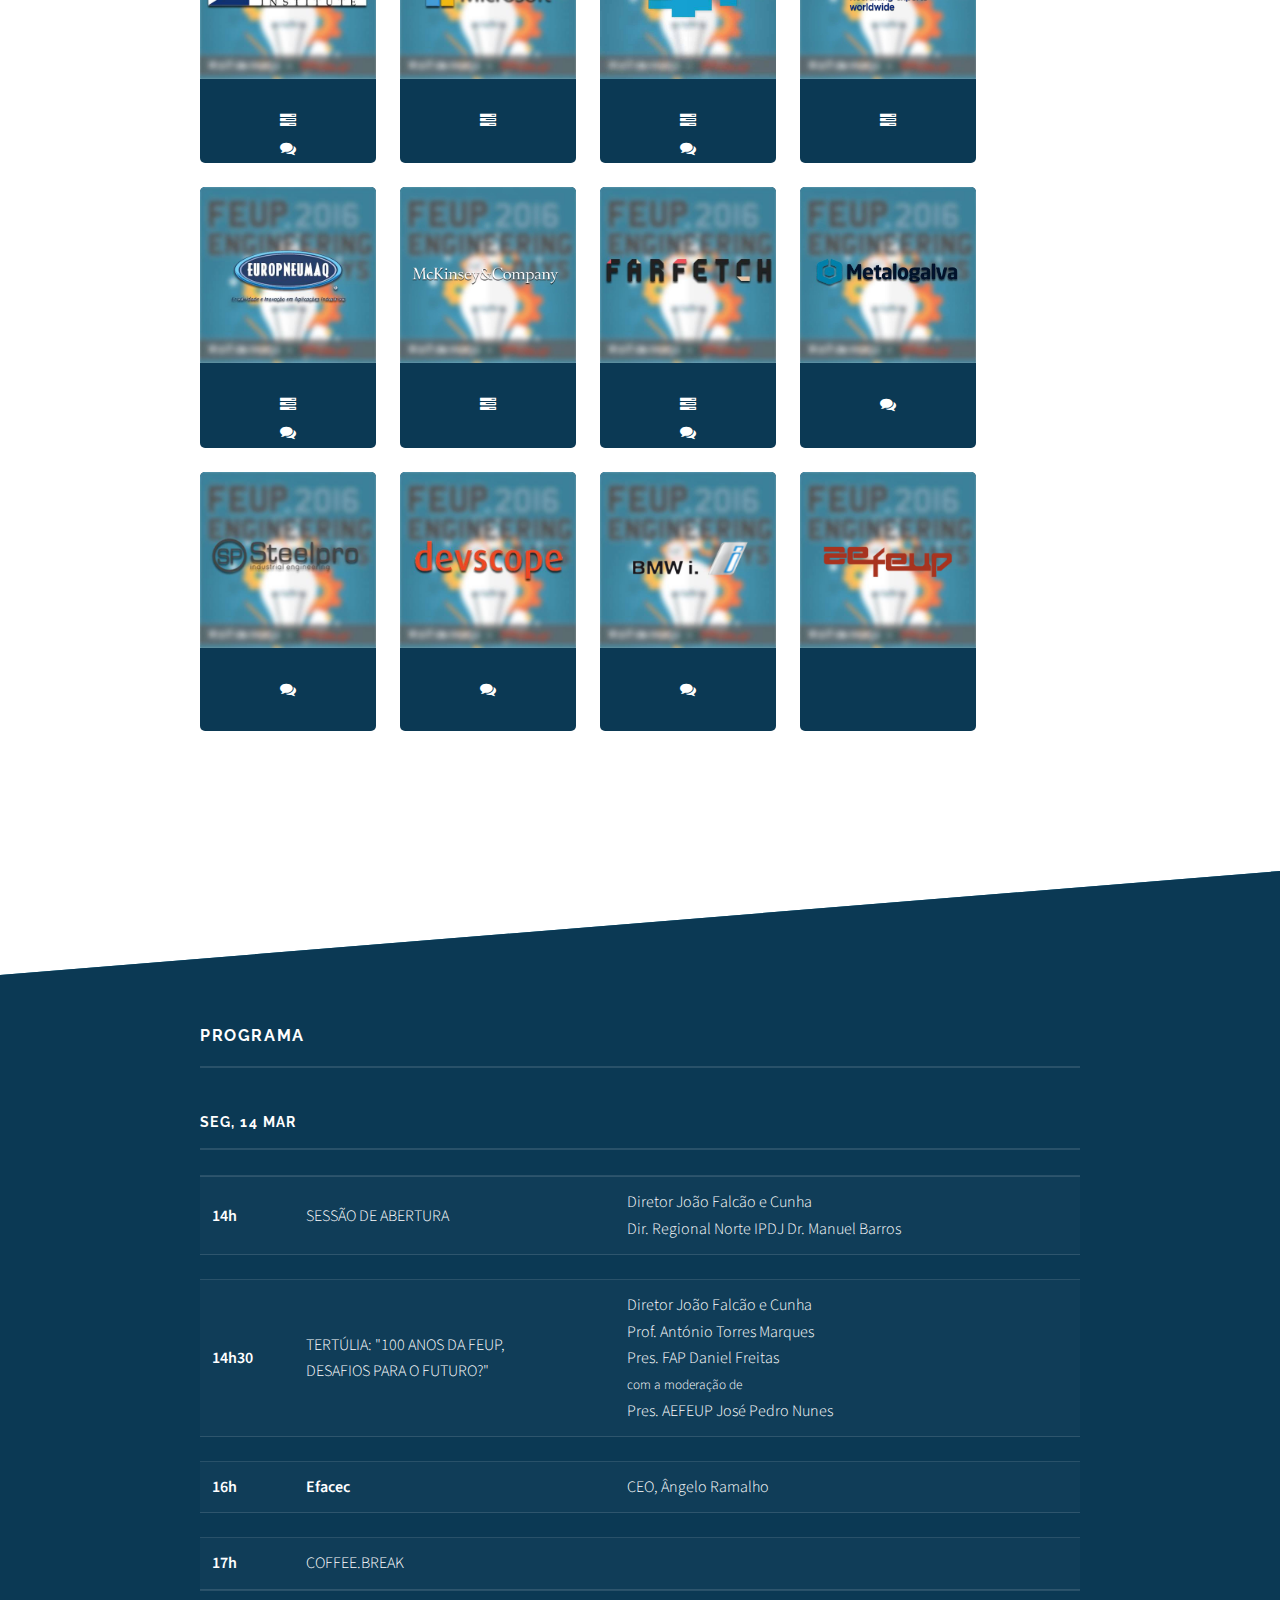
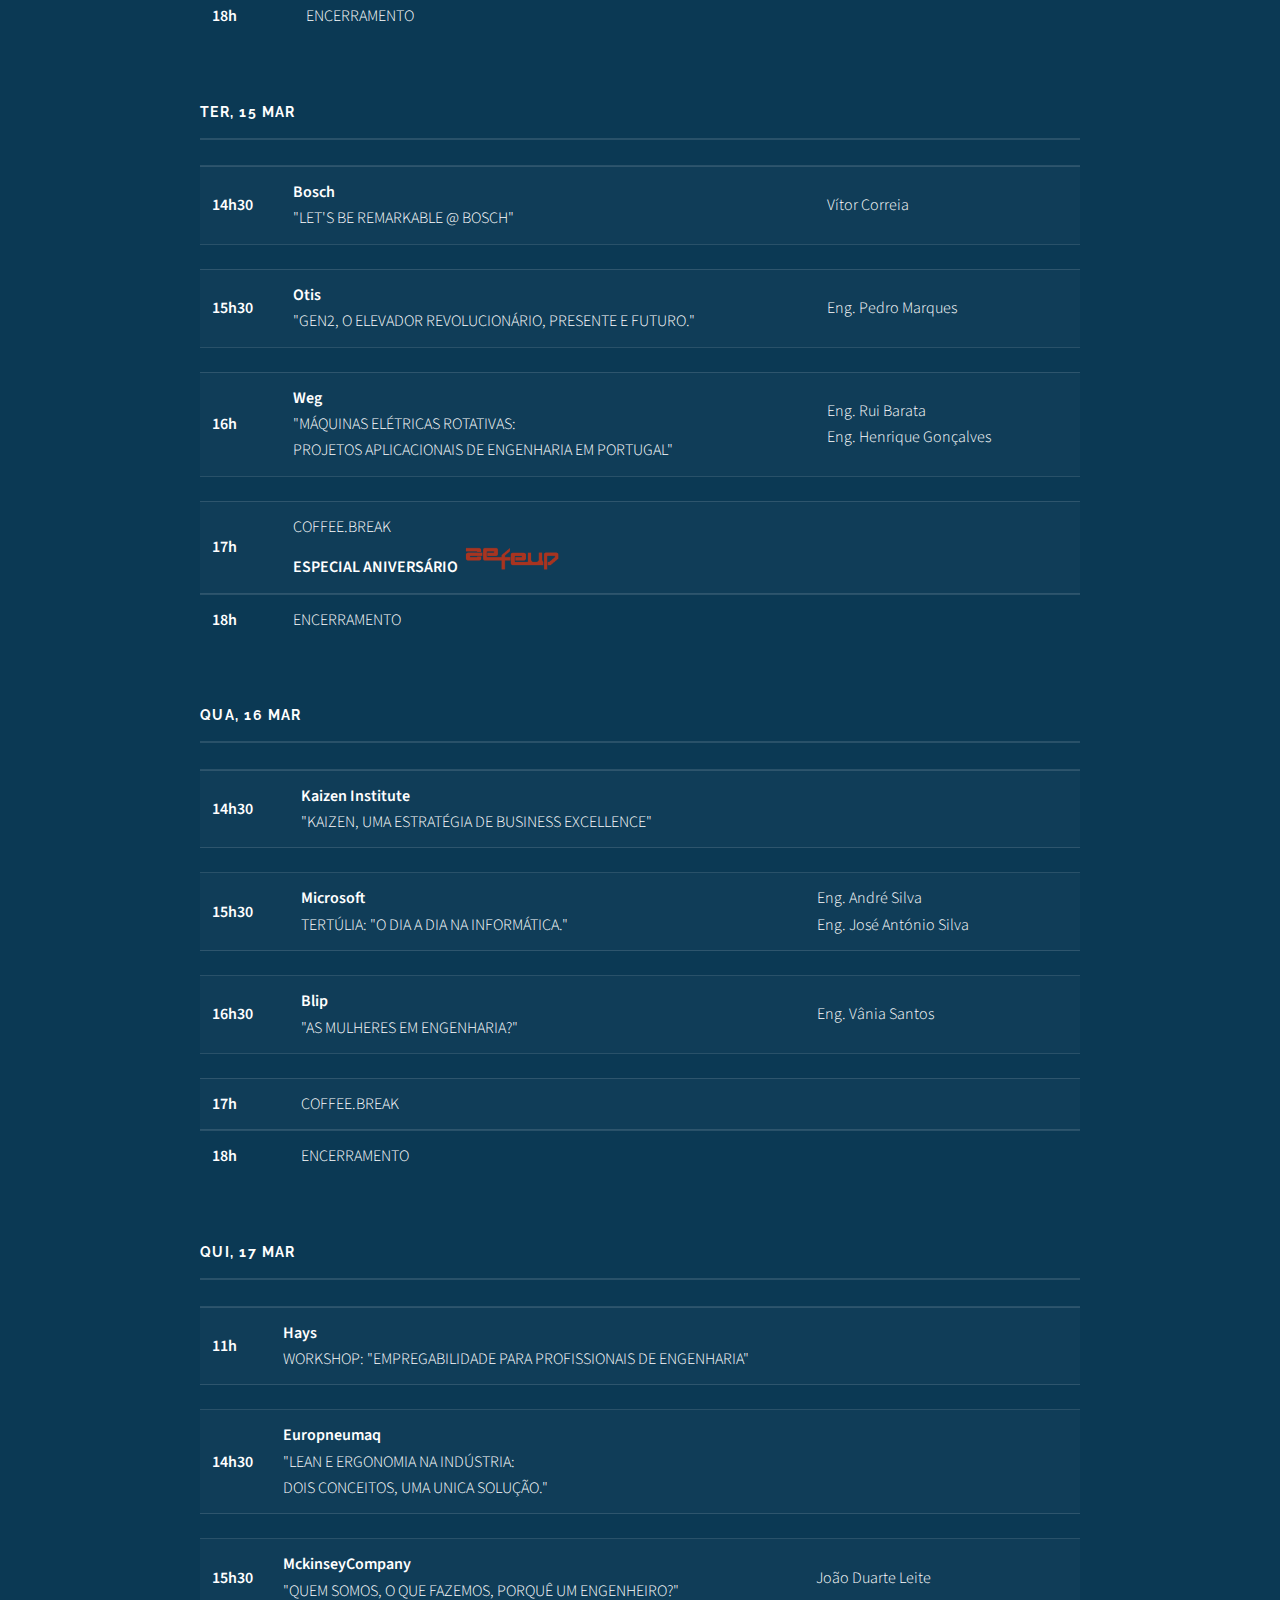
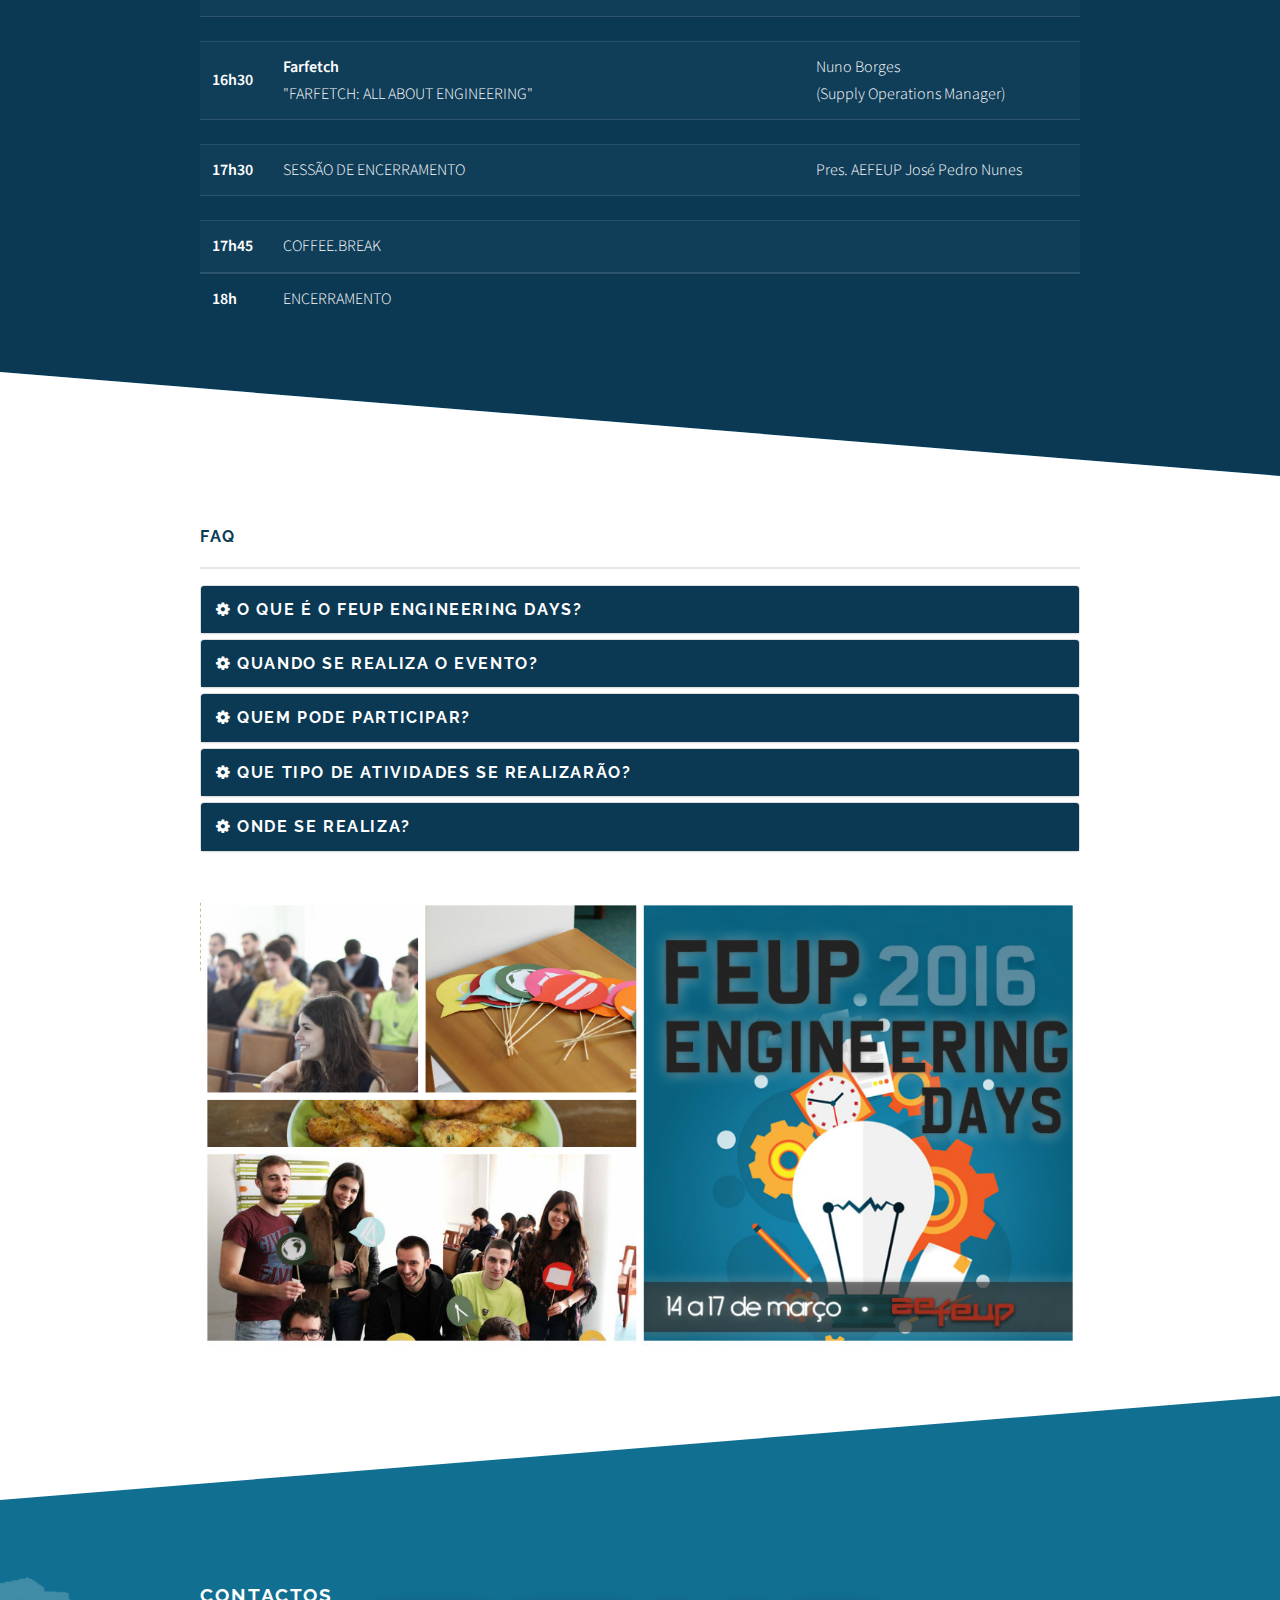
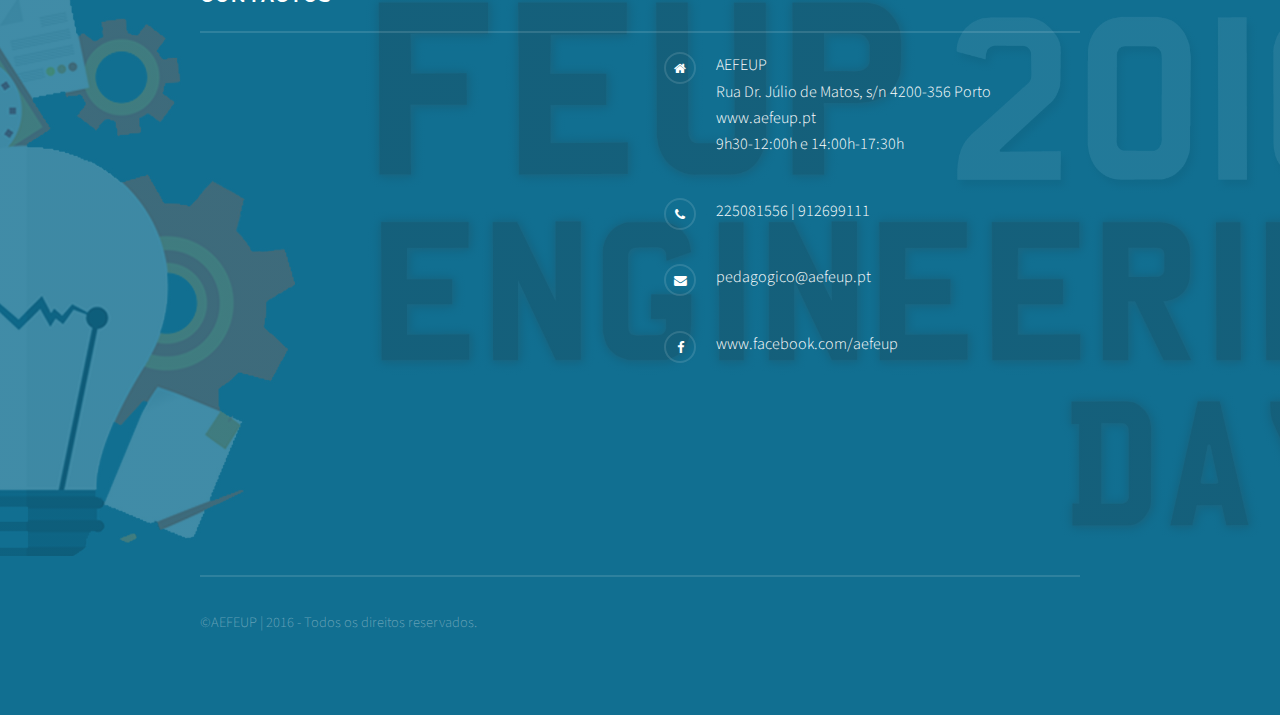
==== commit b4a3f8d3: "some changes" ====
--- a/index.html
+++ b/index.html
@@ -26,11 +26,11 @@
 						<h1><img src="images/simple_logo.png"><a href="index.html"><span class='title_text'> FEUP Engineering Days 2016</span></a></h1>
 						<nav>
 							<ul>						
- 							<li id='home' ><a href="#conferencias"><span class="menu_icon icon fa-bullhorn"></span><span class='menu_text'> Conferencias</span></a></li>
- 							<li id='home' ><a href="#concursos"><span class="menu_icon icon fa-users"></span><span class='menu_text'> Empresas Participantes</span></a></li>
- 							<li id='home' ><a href="#programa"><span class="menu_icon icon fa-tasks"></span><span class='menu_text'> Programa</span></a></li>
- 							<li id='home' ><a href="#sobre"><span class="menu_icon icon fa-question-circle"></span><span class='menu_text'> FAQ</span></a></li>
- 							<li id='home' ><a href="#footer"><span class="menu_icon icon fa-phone-square"></span><span class='menu_text'> Contactos</span></a></li>
+ 							<li id='home' ><a href="#conferencias"style="text-decoration:none;border-bottom:none; color:#FFF;" ><span class="menu_icon icon fa-bullhorn"></span><span class='menu_text'> Conferencias</span></a></li>
+ 							<li id='home' ><a href="#concursos" style="text-decoration:none;border-bottom:none; color:#FFF;"><span class="menu_icon icon fa-users"></span><span class='menu_text'> Empresas Participantes</span></a></li>
+ 							<li id='home' ><a href="#programa" style="text-decoration:none;border-bottom:none; color:#FFF;"><span class="menu_icon icon fa-tasks"></span><span class='menu_text'> Programa</span></a></li>
+ 							<li id='home' ><a href="#sobre" style="text-decoration:none;border-bottom:none; color:#FFF;"><span class="menu_icon icon fa-question-circle"></span><span class='menu_text'> FAQ</span></a></li>
+ 							<li id='home' ><a href="#footer" style="text-decoration:none;border-bottom:none; color:#FFF;"><span class="menu_icon icon fa-phone-square"></span><span class='menu_text'> Contactos</span></a></li>
 
 							</ul>
 						</nav>
@@ -44,7 +44,7 @@
 						<div class="inner">
 							<div class="logo"><span class="icon fa-cog fa-3x fa-spin"></span></div>
 							<h2 style=" font-size: 300%;">FEUP 2016 Engineering Days</h2>
-							<p  style=" font-size: 150%;">De 14-17 de Março O evento que não vais querer faltar</p>
+							<p  style=" font-size: 150%;">De 14-17 de Março O evento a que não vais querer faltar</p>
 						
 
 						<div id="clockdiv">
@@ -82,16 +82,16 @@
 								<div class="inner">
 								<div class="presentation">
 									<h1 class="major">Apresentação</h1>
-								<p> A presente iniciativa, organizada pela AEFEUP (Associação de Estudantes da Faculdade de Engenharia da Universidade do Porto) visa promover mais uma oportunidade de para além de se debater e testemunhar temas do horizonte da engenharia, estimular a aproximação da comunidade estudantil a empresas de referência e exemplos de pessoas que vingaram na área. Durante os 4 dias, criar-se-á um espaço de convívio e de trocas de ideias entre pessoas partilham o gosto comum pela Engenharia.</p>
+								<p> A presente iniciativa, organizada pela AEFEUP (Associação de Estudantes da Faculdade de Engenharia da Universidade do Porto) visa promover mais uma oportunidade de, para além de se debater e testemunhar temas do horizonte da engenharia, estimular a aproximação da comunidade estudantil a empresas de referência e exemplos de pessoas que vingaram na área. Durante os 4 dias, criar-se-á um espaço de convívio e de trocas de ideias entre pessoas que partilham o gosto comum pela Engenharia.</p>
 								<p> Um evento com dinâmica, cuja palavra-chave é Engenharia. Demonstrações, conferências, debates, feiras de empresas são sinónimos que o descrevem. 
 								Uma iniciativa com toque inovador e enriquecedor nas diversas vertentes práticas de toda a Engenharia.</p>
 								<p> De estudantes para estudantes, a AEFEUP tem o prazer de te apresentar o FEUPEngineeringDays2016!</p>
 								
-								<a href="https://docs.google.com/forms/d/1zoGh5QxvEm4QyuX6IsqOHsqCkPAM1HbaGAPTMnkFH-c/viewform?c=0&w=1" class="button special">Pre-inscrição Aqui!</a>
+								<a href="https://docs.google.com/forms/d/1zoGh5QxvEm4QyuX6IsqOHsqCkPAM1HbaGAPTMnkFH-c/viewform?c=0&w=1" target="_blank" class="button special">Pre-inscrição Aqui!</a>
 								</div>
 								</div>
 								<div class="inner">
-								<a href="#" class="image"><img src="images/pic01.jpg" alt="" /></a>
+								<a href="#dia14" class="image"><img src="images/pic01.jpg" alt="" /></a>
 									<div class="content">
 										<h2 class="major"></h2>
 										<p>Assiste à abertura oficial do FEUP EngineeringDays 2016, que arranca logo com uma Tertúlia sobre o Futuro, a FEUP e os desafios que se aproximam. Conhece melhor a EFACEC, a maior empresa industrial portuguesa do sector elétrico e eletromecânico. E é claro, aproveita o coffee.break para falar com as Empresas (e comer qualquer coisa)!</p>
@@ -99,7 +99,7 @@
 									</div>
 								</div>
 								<div class="inner" style="-moz-flex-direction: row; -webkit-flex-direction: row; -ms-flex-Direction: row; flex-direction: row; text-align: left;" >
-									<a href="#" class="image" style="margin: 0 3em 2em 0"><img src="images/pic02.jpg" alt=""/></a>
+									<a href="#dia15" class="image" style="margin: 0 3em 2em 0"><img src="images/pic02.jpg" alt=""/></a>
 									<div class="content">
 										<h2 class="major"></h2>
 										<p>Vem descobrir o que faz a Bosch a maior fornecedora de componentes automotivos do mundo. Conhece o próximo passo de sustentabilidade e segurança com o sistema Gen2 da Otis. Descobre casos práticos reais de desenvolvimento e inovação, na área de máquinas elétricas rotativas com a Weg. E para acabar bem o dia, vem partir o bolo de Aniversário da AEFEUP com o resto da comunidade académica!</p>
@@ -107,18 +107,18 @@
 									</div>
 								</div>
 								<div class="inner">
-								<a href="#" class="image"><img src="images/pic03.jpg" alt="" /></a>
+								<a href="#dia16" class="image"><img src="images/pic03.jpg" alt="" /></a>
 									<div class="content">
 										<h2 class="major"></h2>
-										<p>Aprende a arte do Melhoramento Continuo e sustentável aplicado ao negócio com a Kaizen Institute. Participa com a Microsoft na tertúlia sobre os desafios e oportunidades do dia a dia em Informática. Conhece um pouco mais sobre o crescimento recente do número de mulheres em Engenharia com a Blip. E não te esqueças de ir visitando os Stands das Empresas para saberes mais e quem sabe, deixares lá o teu CV!</p>
+										<p>Aprende a arte do Melhoramento Continuo e sustentável aplicado ao negócio com a Kaizen Institute. Participa com a Microsoft na tertúlia sobre os desafios e oportunidades do dia a dia em Informática. Conhece um pouco mais sobre o crescimento recente do número de mulheres em Engenharia com a Blip. E não te esqueças de ir visitando os Stands das Empresas para saberes mais e, quem sabe, deixares lá o teu CV!</p>
 										<a href="#dia16" class="special">Ver Programa</a>
 									</div>
 								</div>
 								<div class="inner" style="-moz-flex-direction: row; -webkit-flex-direction: row; -ms-flex-Direction: row; flex-direction: row; text-align: left;" >
-									<a href="#" class="image" style="margin: 0 3em 2em 0"><img src="images/pic04.jpg" alt=""/></a>
+									<a href="#dia17" class="image" style="margin: 0 3em 2em 0"><img src="images/pic04.jpg" alt=""/></a>
 									<div class="content">
 										<h2 class="major"></h2>
-										<p>Desenvolve as tuas capacidades de avaliar oportunidades de emprego e construir o teu CV no Workshop da Hays, uma empresa especializada em Recrutamento. Verifica a importância da ergonomia e da redução de desperdício na Indústria com Europneumaq. Conhece a líder mundial no mercado de consultoria empresarial e do teu possível papel nela. E descobre a Farfetch, a fusão perfeita de tecnologia e acessórios de luxo. </p>
+										<p>Desenvolve as tuas capacidades de avaliar oportunidades de emprego e construir o teu CV no Workshop da Hays, uma empresa especializada em Recrutamento. Verifica a importância da ergonomia e da redução de desperdício na Indústria com a Europneumaq. Conhece a líder mundial no mercado de consultoria empresarial e do teu possível papel nela. E descobre a Farfetch, a fusão perfeita de tecnologia e acessórios de luxo. </p>
 										<a href="#dia17" class="special">Ver Programa</a>
 									</div>
 								</div>
@@ -130,96 +130,100 @@
 								<div class="inner">
 
 									<h1 class="major" style=" border-bottom: solid 2px rgba(11,57,84, 0.125);"><b style="color:#0b3954;">Empresas Participantes</b></h1>
-									<p style="color:#0b3954;border-bottom: solid 2px rgba(11,57,84, 0.125);"><span class="icon fa-comments"></span> - Está presente no stand de empresas montado ao longo do corredor do piso 0 do Edifício B.<br><span class="icon fa-tasks"></span> - Ver a participação no programa do FEUPEngineeringDays2016.</p>
+									<p style="color:#0b3954;border-bottom: solid 2px rgba(11,57,84, 0.125);"><span class="icon fa-comments"></span> - Está presente no stand de empresas montado no Tenda no Empedrado de Química.<br><span class="icon fa-tasks"></span> - Ver a participação no programa do FEUPEngineeringDays2016.</p>
 									<section class="features">
 										<article>
-											<a href="#" class="image"><img src="images/emp/efacec.jpg" alt="" /></a>
+											<a href="http://www.efacec.pt/" target="_blank" class="image"><img src="images/emp/efacec.jpg" alt="" /></a>
 											<a href="#efacec"><span class="icon fa-tasks"></span></a>
 											<br>
 										</article>
 										<article>									
-											<a href="#" class="image"><img src="images/emp/bosch.jpg" alt="" /></a>
+											<a href="http://www.bosch.pt/" target="_blank" class="image"><img src="images/emp/bosch.jpg" alt="" /></a>
 											<a href="#bosch"><span class="icon fa-tasks"></span></a>
 											<br>
 											<span class="icon fa-comments"></span>
 										</article>
 										<article>									
-											<a href="#" class="image"><img src="images/emp/otis.jpg" alt="" /></a>
+											<a href="http://www.otis.com/site/pt/" target="_blank" class="image"><img src="images/emp/otis.jpg" alt="" /></a>
 											<a href="#otis"><span class="icon fa-tasks"></span></a>
 											<br>
 										</article>
 										<article>
-											<a href="#" class="image"><img src="images/emp/weg.jpg" alt="" /></a>
+											<a href="http://www.weg.net/pt/" target="_blank" class="image"><img src="images/emp/weg.jpg" alt="" /></a>
 											<a href="#weg"><span class="icon fa-tasks"></span></a>
 											<br><span class="icon fa-comments"></span>
 										</article>
 										<article>									
-											<a href="#" class="image"><img src="images/emp/kaizen.jpg" alt="" /></a>
+											<a href="https://pt.kaizen.com/home.html" target="_blank" class="image"><img src="images/emp/kaizen.jpg" alt="" /></a>
 											<a href="#kaizen"><span class="icon fa-tasks"></span></a>
 											<br>
 											<span class="icon fa-comments"></span>
 										</article>										
 										<article>
-											<a href="#" class="image"><img src="images/emp/tobe.jpg" alt="" /></a>
-											<a href="#tobe"><span class="icon fa-tasks"></span></a>
-											<br>
-										</article>
-										<article>									
-											<a href="#" class="image"><img src="images/emp/blip.jpg" alt="" /></a>
+											<a href="https://www.microsoft.com/pt-pt/" target="_blank" class="image"><img src="images/emp/microsoft.jpg" alt="" /></a>
+											<a href="#microsoft"><span class="icon fa-tasks"></span></a>
+											<br>
+										</article>
+										<article>									
+											<a href="http://www.blip.pt/" target="_blank" class="image"><img src="images/emp/blip.jpg" alt="" /></a>
 											<a href="#blip"><span class="icon fa-tasks"></span></a>
 											<br>
 											<span class="icon fa-comments"></span>
 										</article>
 										<article>									
-											<a href="#" class="image"><img src="images/emp/hays.jpg" alt="" /></a>
+											<a href="https://www.hays.pt/" target="_blank" class="image"><img src="images/emp/hays.jpg" alt="" /></a>
 											<a href="#hays"><span class="icon fa-tasks"></span></a>
 											<br>
 										</article>
 										<article>
-											<a href="#" class="image"><img src="images/emp/euro.jpg" alt="" /></a>
+											<a href="http://www.europneumaq.com/" target="_blank" class="image"><img src="images/emp/euro.jpg" alt="" /></a>
 											<a href="#euro"><span class="icon fa-tasks"></span></a>
 											<br>
 											<span class="icon fa-comments"></span>
 										</article>
 										<article>									
-											<a href="#" class="image"><img src="images/emp/mck.jpg" alt="" /></a>
+											<a href="http://www.mckinsey.com/global-locations/europe-and-middleeast/portugal/pt" target="_blank" class="image"><img src="images/emp/mck.jpg" alt="" /></a>
 											<a href="#mck"><span class="icon fa-tasks"></span></a>
 											<br>
 										</article>
 										<article>									
-											<a href="#" class="image"><img src="images/emp/far.jpg" alt="" /></a>
+											<a href="http://www.farfetch.com/pt/" target="_blank" class="image"><img src="images/emp/far.jpg" alt="" /></a>
 											<a href="#far"><span class="icon fa-tasks"></span></a>
 											<br>
 											<span class="icon fa-comments"></span>
 										</article>										
 										<article>									
-											<a href="#" class="image"><img src="images/emp/metal.jpg" alt="" /></a>
+											<a href="http://www.metalogalva.pt/pt/" target="_blank" class="image"><img src="images/emp/metal.jpg" alt="" /></a>
 											<span class="icon fa-comments"></span>
 											<br>
 										</article>
 										<article>									
-											<a href="#" class="image"><img src="images/emp/steel.jpg" alt="" /></a>
+											<a href="http://www.steelpro.pt/" target="_blank" class="image"><img src="images/emp/steel.jpg" alt="" /></a>
 											<span class="icon fa-comments"></span>
 											<br><br>
 										</article>
 
 										<article>									
-											<a href="#" class="image"><img src="images/emp/dev.jpg" alt="" /></a>
+											<a href="https://www.devscope.net/" target="_blank" class="image"><img src="images/emp/dev.jpg" alt="" /></a>
 											<span class="icon fa-comments"></span>											<br>
 											<br>
 										</article>
 										<article>
-											<a href="#" class="image"><img src="images/emp/tobe.jpg" alt="" /></a>
+											<a href="http://www.bmw.pt/pt/topics/fascination-bmw/bmw-i/philosophy.html" target="_blank" class="image"><img src="images/emp/bmwi.jpg" alt="" /></a>
 											<!--<a href="#euro"><span class="icon fa-tasks"></span></a>-->
 											<span class="icon fa-comments"></span>
 											<br><br>
 										</article>
 										<article>
-											<a href="#" class="image"><img src="images/emp/tobe.jpg" alt="" /></a>
-											<!--<a href="#euro"><span class="icon fa-tasks"></span></a>-->
-											<span class="icon fa-comments"></span>
+											<a href="http://aefeup.pt/" target="_blank" class="image"><img src="images/emp/aefeup.jpg" alt="" /></a>
+											<!--
+											<a href="#aefeup"><span class="icon fa-tasks"></span></a><br>
+											<span class="icon fa-comments"></span>-->
 											<br><br>
-										</article>
+											
+										</article>
+
+
 										
 									</section>
 									<ul class="actions">
@@ -266,7 +270,7 @@
 													</tr>
 													<tr id="efacec">
 														<td><b>14h30</b></td>
-														<td>TERTÚLIA: "100 ANOS DA FEUP. <br>DESAFIOS PARA O FUTURO?"</td>
+														<td>TERTÚLIA: "100 ANOS DA FEUP, <br>DESAFIOS PARA O FUTURO?"</td>
 														<td>Diretor João Falcão e Cunha<br>Prof. António Torres Marques<br>Pres. FAP Daniel Freitas<br><small>com a moderação de </small><br>Pres. AEFEUP José Pedro Nunes</td>
 														<td id="ic">
 															<!--<a style="text-decoration:none;border-bottom:none;" data-toggle="collapse" href="#collapse7"><span class="icon fa-cog"></span></a>-->
@@ -304,7 +308,7 @@
 													
 												</tbody>
 												<tfoot>
-													<tr>
+													<tr id="dia15">
 														<td><B>18h</B></td>
 														<td>ENCERRAMENTO</td>
 														<td></td>
@@ -315,7 +319,7 @@
 										</div>
 									</section>
 									<br>
-									<section  id="dia15">
+									<section >
 										<h3 class="major" id= "bosch">ter, 15 Mar</h3>
 										
 										<div class="table-wrapper">
@@ -347,7 +351,7 @@
 													</tr>
 													<tr  id= "weg">
 														<td><b>15h30</b></td>
-														<td><b>Otis</b><br>"GEN2, O ELEVADOR REVOLUCIONARIO, PRESENTE E FUTURO."</td>
+														<td><b>Otis</b><br>"GEN2, O ELEVADOR REVOLUCIONÁRIO, PRESENTE E FUTURO."</td>
 														<td>Eng. Pedro Marques</td>
 														<td id="ic"><!--<a style="text-decoration:none;border-bottom:none;" data-toggle="collapse" href="#collapse10"><span class="icon fa-cog"></span></a>-->
 														</td>
@@ -362,7 +366,7 @@
 													</tr>
 													<tr>
 														<td><b>16h</b></td>
-														<td><b>Weg</b><br>"MÁQUINAS ELETRICAS ROTATIVAS: <br>PROJETOS APLICACIONAIS DE ENGENHARIA EM PORTUGAL"</td>
+														<td><b>Weg</b><br>"MÁQUINAS ELÉTRICAS ROTATIVAS: <br>PROJETOS APLICACIONAIS DE ENGENHARIA EM PORTUGAL"</td>
 														<td>Eng. Rui Barata<br>Eng. Henrique Gonçalves</td>
 														<td id="ic"><!--<a style="text-decoration:none;border-bottom:none;" data-toggle="collapse" href="#collapse11"><span class="icon fa-cog"></span></a>-->
 														</td>
@@ -386,7 +390,7 @@
 													
 												</tbody>
 												<tfoot>
-													<tr>
+													<tr id="dia16">
 														<td><B>18h</B></td>
 														<td>ENCERRAMENTO</td>
 														<td></td>
@@ -396,7 +400,7 @@
 											</table>
 										</div>
 									</section>
-									<section  id="dia16">
+									<section>
 									<br>
 										<h3 class="major"  id= "kaizen">qua, 16 Mar</h3>
 										
@@ -411,7 +415,7 @@
 													</tr>
 												</thead>
 												<tbody>
-													<tr  id= "tobe">
+													<tr  id= "microsoft">
 														<td><b>14h30</b></td>
 														<td><b>Kaizen Institute</b><br>"KAIZEN, UMA ESTRATÉGIA DE BUSINESS EXCELLENCE"</td>
 														<td></td>
@@ -463,7 +467,7 @@
 													
 												</tbody>
 												<tfoot>
-													<tr>
+													<tr id="dia17">
 														<td><B>18h</B></td>
 														<td>ENCERRAMENTO</td>
 														<td></td>
@@ -475,7 +479,7 @@
 									</section>
 									
 
-									<section id="dia17">
+									<section >
 									<br>
 										<h3 class="major" id="hays">qui, 17 Mar</h3>
 										<div class="table-wrapper">
@@ -505,7 +509,7 @@
 													</tr>
 													<tr id="mck">
 														<td><b>14h30</b></td>
-														<td><b>Europneumaq</b><br>"LEAN E ERGONOMIA NA INDÚSTRIA:<br> DOIS CONCEITOS. UMA UNICA SOLUÇÃO."</td>
+														<td><b>Europneumaq</b><br>"LEAN E ERGONOMIA NA INDÚSTRIA:<br> DOIS CONCEITOS, UMA UNICA SOLUÇÃO."</td>
 														<td></td>
 														<td id="ic"><!--<a style="text-decoration:none;border-bottom:none;" data-toggle="collapse" href="#collapse16"><span class="icon fa-cog"></span></a>--></td>
 													</tr>
@@ -531,10 +535,10 @@
 										      				</div>
 									      				</td>
 													</tr>
-													<tr>
+													<tr id="aefeup">
 														<td><b>16h30</b></td>
-														<td><b>Farfetch</b></td>
-														<td></td>
+														<td><b>Farfetch</b><BR>"FARFETCH: ALL ABOUT ENGINEERING"</td>
+														<td>Nuno Borges <BR>(Supply Operations Manager)</td>
 														<td id="ic"><!--<a style="text-decoration:none;border-bottom:none;" data-toggle="collapse" href="#collapse18"><span class="icon fa-cog"></span></a>--></td>
 													</tr>
 													<tr>
@@ -592,7 +596,7 @@
 								    <div class="panel panel-default">
 								      <div class="panel-heading">
 								        <h4 class="panel-title">
-								          <a data-toggle="collapse" href="#collapse1"><span class="icon fa-cog"></span> O que é o FEUP Engineering Days?</a>
+								          <a data-toggle="collapse" data-target="#collapse1"><span class="icon fa-cog"></span> O que é o FEUP Engineering Days?</a>
 								        </h4>
 								      </div>
 								      <div id="collapse1" class="panel-collapse collapse">
@@ -602,7 +606,7 @@
 								    <div class="panel panel-default">
 								      <div class="panel-heading">
 								        <h4 class="panel-title">
-								          <a data-toggle="collapse" href="#collapse2"><span class="icon fa-cog"></span> Quando se realiza o evento?</a>
+								          <a data-toggle="collapse" data-target="#collapse2"><span class="icon fa-cog"></span> Quando se realiza o evento?</a>
 								        </h4>
 								      </div>
 								      <div id="collapse2" class="panel-collapse collapse">
@@ -612,7 +616,7 @@
 								    <div class="panel panel-default">
 								      <div class="panel-heading">
 								        <h4 class="panel-title">
-								          <a data-toggle="collapse" href="#collapse3"><span class="icon fa-cog"></span> Quem pode participar?</a>
+								          <a data-toggle="collapse" data-target="#collapse3"><span class="icon fa-cog"></span> Quem pode participar?</a>
 								        </h4>
 								      </div>
 								      <div id="collapse3" class="panel-collapse collapse">
@@ -622,7 +626,7 @@
 								    <div class="panel panel-default">
 								      <div class="panel-heading">
 								        <h4 class="panel-title">
-								          <a data-toggle="collapse" href="#collapse4"><span class="icon fa-cog"></span> Que tipo de atividades se realizarão?</a>
+								          <a data-toggle="collapse" data-target="#collapse4"><span class="icon fa-cog"></span> Que tipo de atividades se realizarão?</a>
 								        </h4>
 								      </div>
 								      <div id="collapse4" class="panel-collapse collapse">
@@ -632,7 +636,7 @@
 								        <div class="panel panel-default">
 								      <div class="panel-heading">
 								        <h4 class="panel-title">
-								          <a data-toggle="collapse" href="#collapse5"><span class="icon fa-cog"></span> Onde se realiza?</a>
+								          <a data-toggle="collapse" data-target="#collapse5"><span class="icon fa-cog"></span> Onde se realiza?</a>
 								        </h4>
 								      </div>
 								      <div id="collapse5" class="panel-collapse collapse">
@@ -667,16 +671,16 @@
 								<li class="fa-home">
 									AEFEUP<br/>
 									Rua Dr. Júlio de Matos, s/n 4200-356 Porto<br/>
-									<a href="http://aefeup.pt">www.aefeup.pt</a><br/>
+									<a href="http://aefeup.pt" target="_blank">www.aefeup.pt</a><br/>
 									9h30-12:00h e 14:00h-17:30h<br/>
 								</li>
 								<li class="fa-phone">225081556 | 912699111</li>
-								<li class="fa-envelope"><a href="geral@aefeup.pt">geral@aefeup.pt</a></li>
-								<li class="fa-facebook"><a href="http://facebook.com/aefeup">www.facebook.com/aefeup</a></li>
+								<li class="fa-envelope"><a href="geral@aefeup.pt">pedagogico@aefeup.pt</a></li>
+								<li class="fa-facebook"><a href="http://facebook.com/aefeup" target="_blank">www.facebook.com/aefeup</a></li>
 							</ul>
 							
 							<ul class="copyright">
-								<li>&copy; Untitled Inc. All rights reserved.</li><li>Design: <a href="http://html5up.net">HTML5 UP</a></li>
+								<li>&copy;AEFEUP | 2016 - Todos os direitos reservados.</li>
 							</ul>
 						</div>
 					</section>
--- a/assets/css/main.css
+++ b/assets/css/main.css
@@ -1699,12 +1699,17 @@
 		border-bottom: dotted 1px rgba(255, 255, 255, 0.35);
 		color: #ffffff;
 		text-decoration: none;
+		border-bottom:none; 
 	}
 
 		a:hover {
 			border-bottom-color: transparent;
 			color: #ffffff !important;
-		}
+		    cursor:pointer;
+		    cursor:hand;
+
+		}
+
 
 		a.special:not(.button) {
 			text-decoration: none;
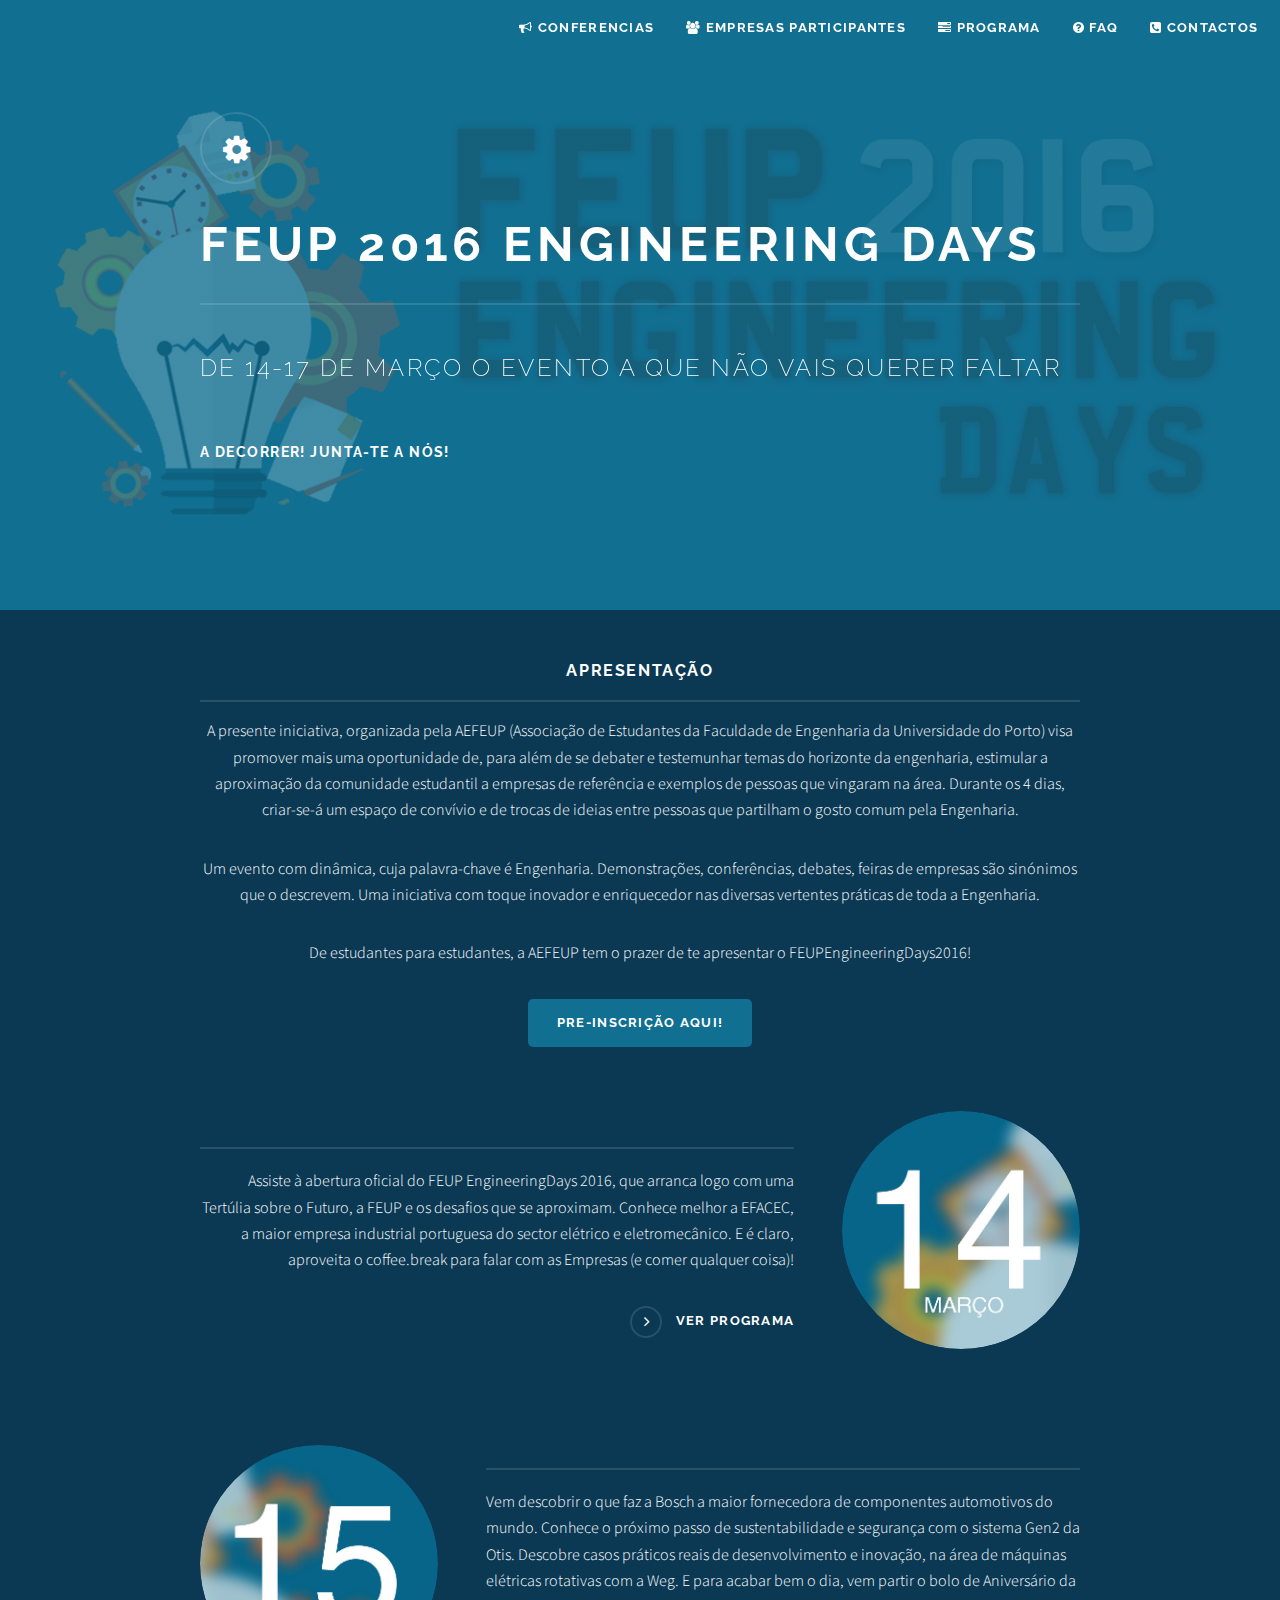
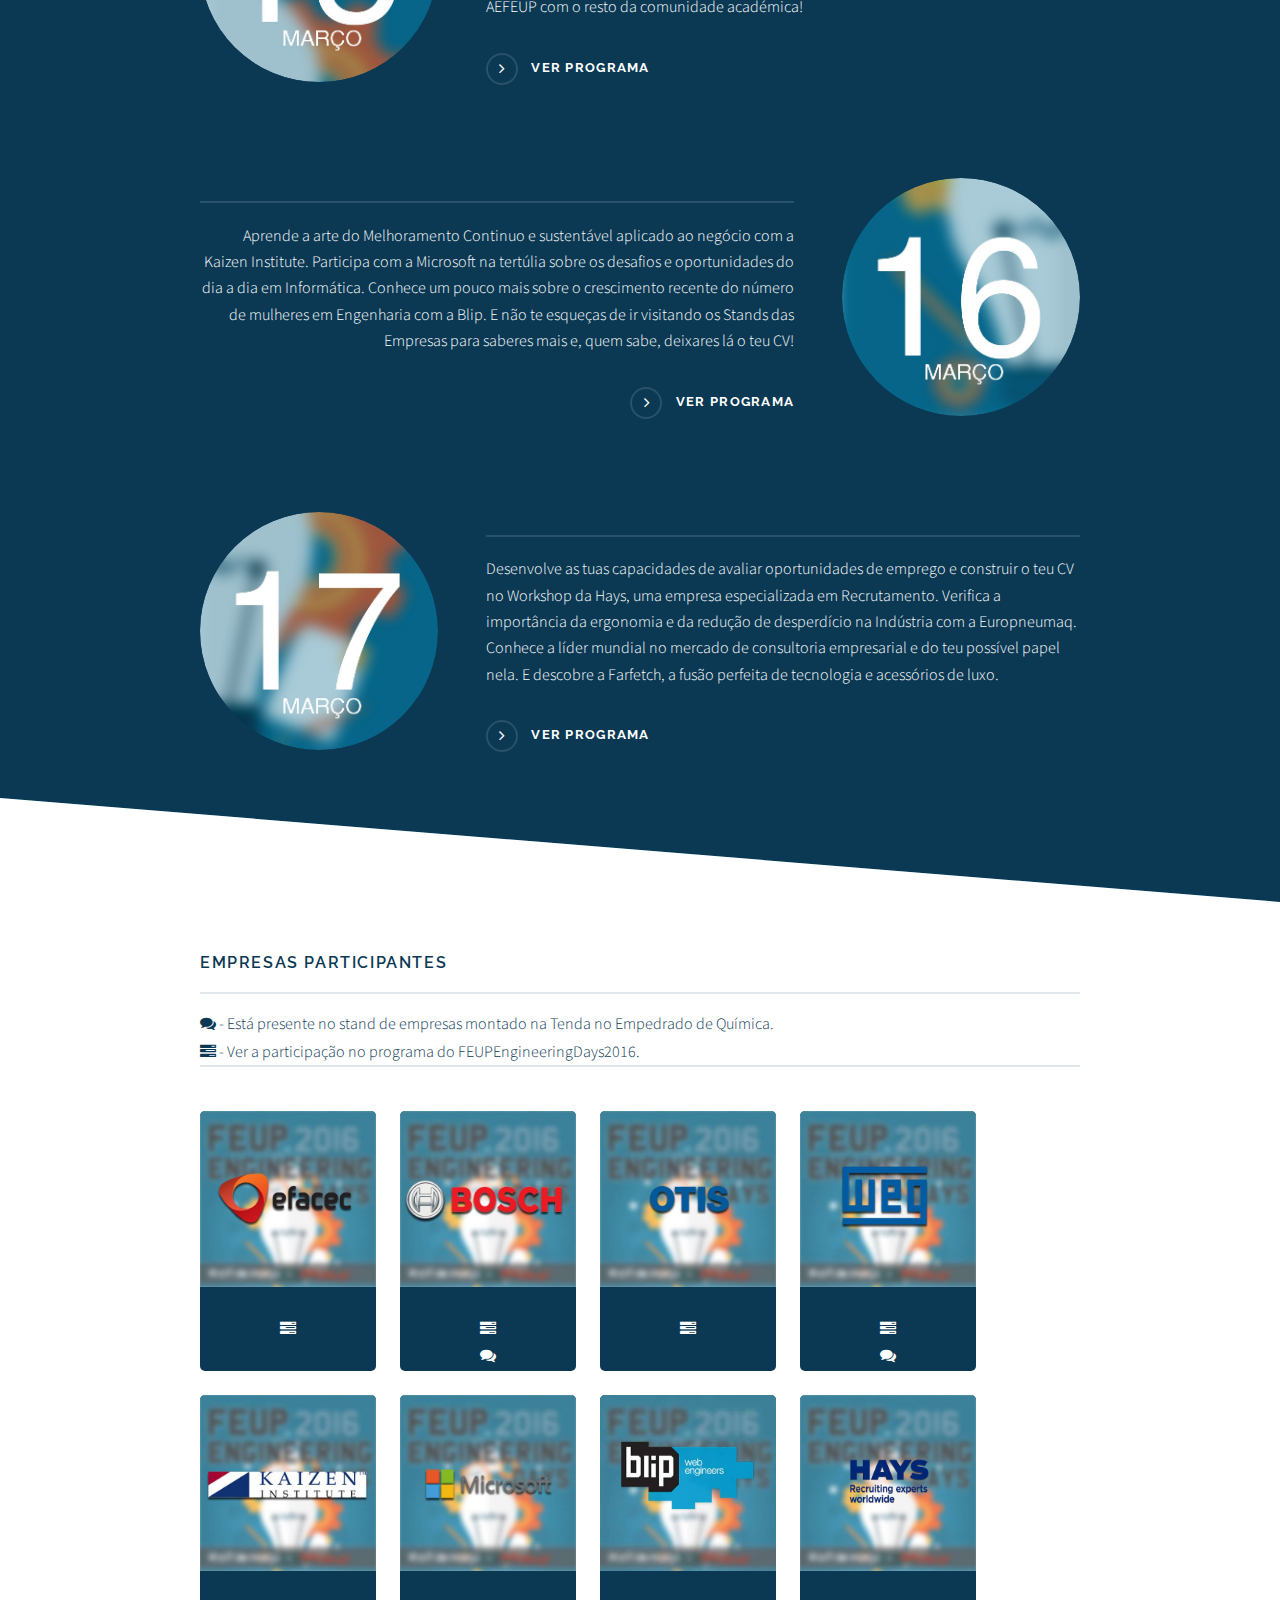
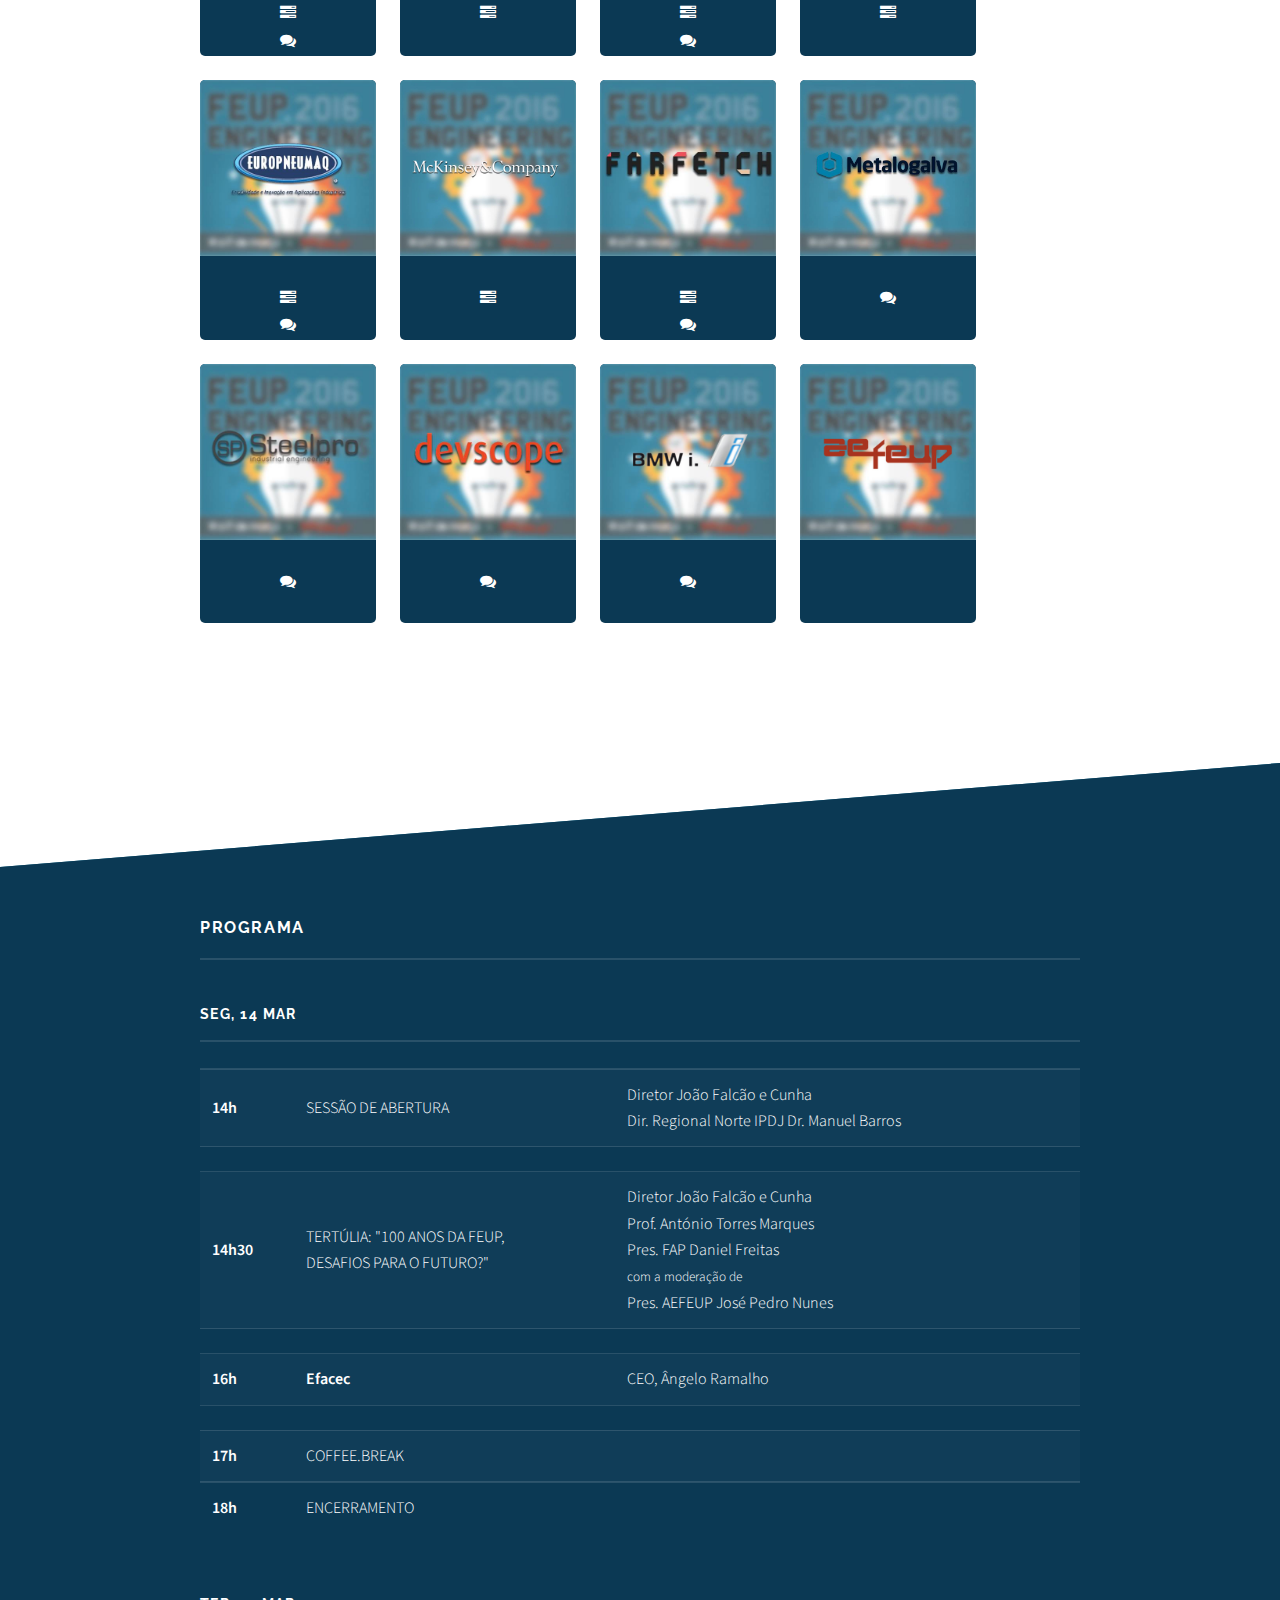
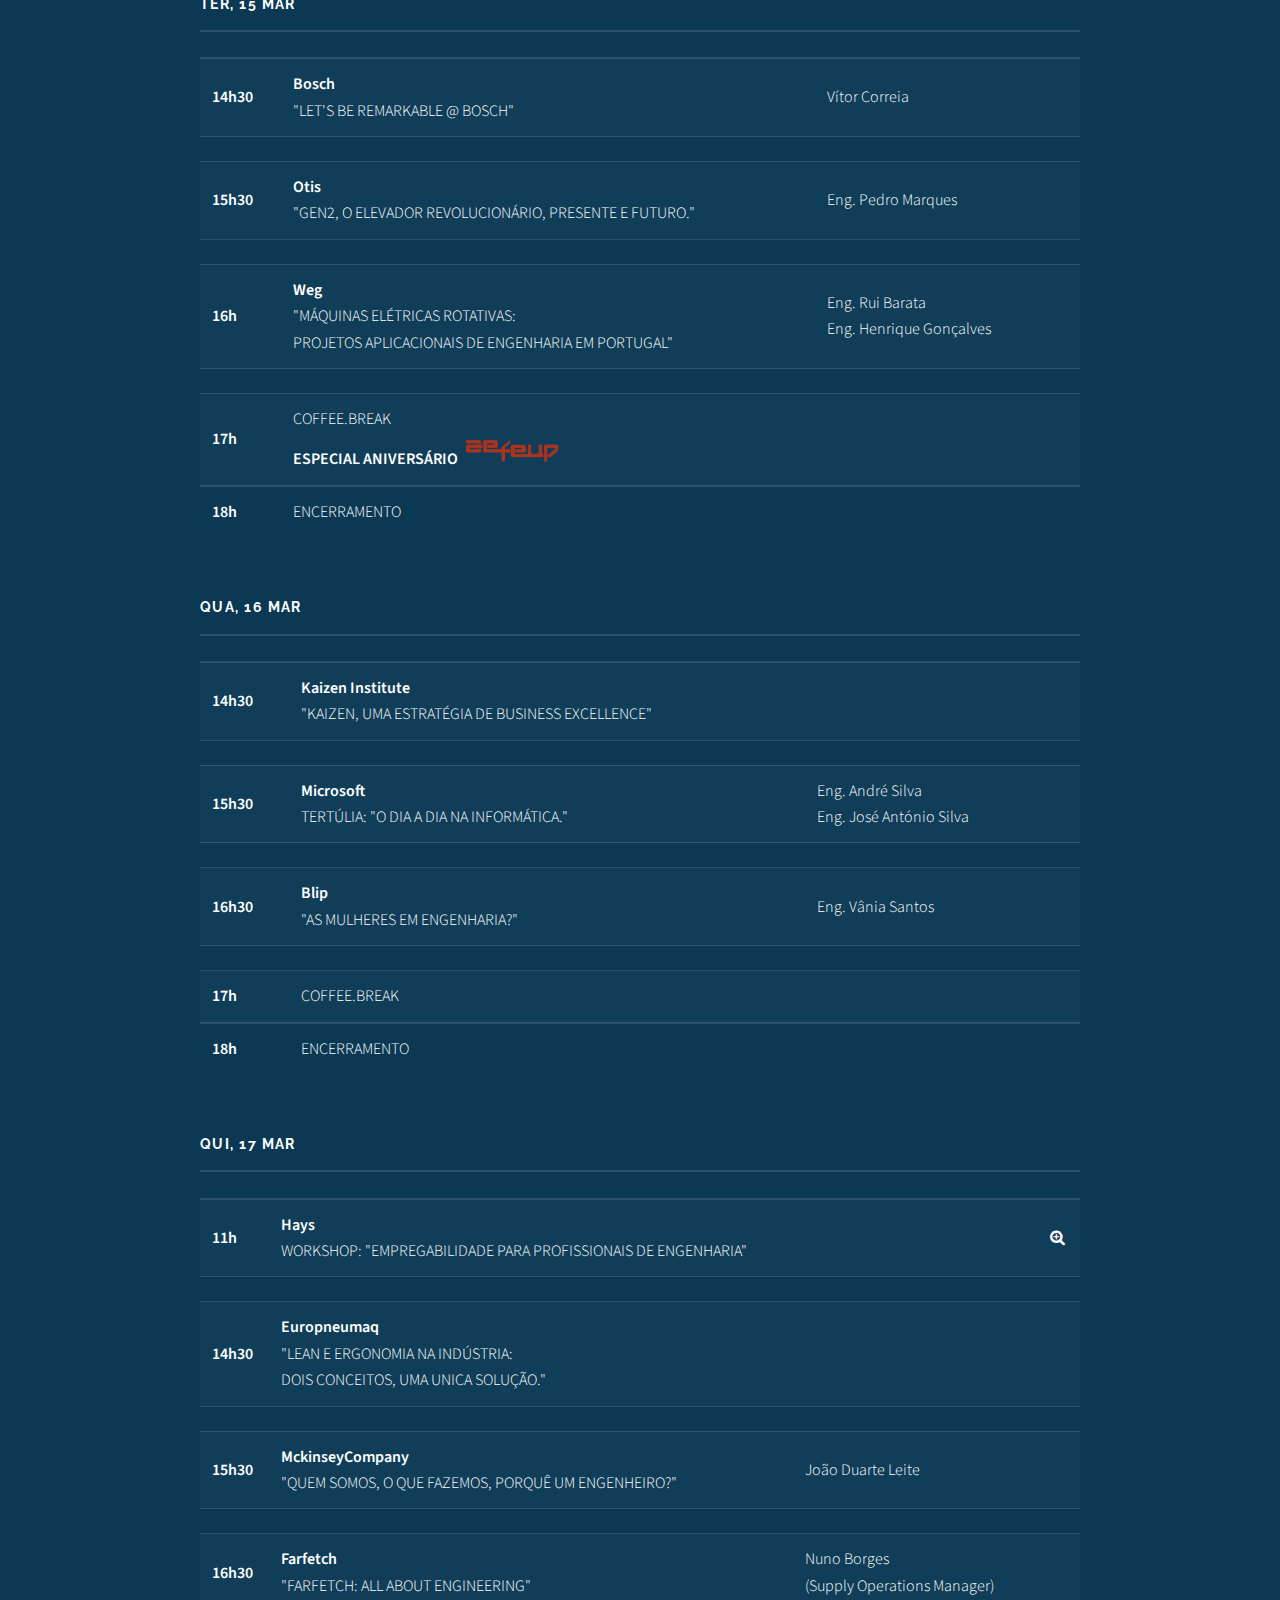
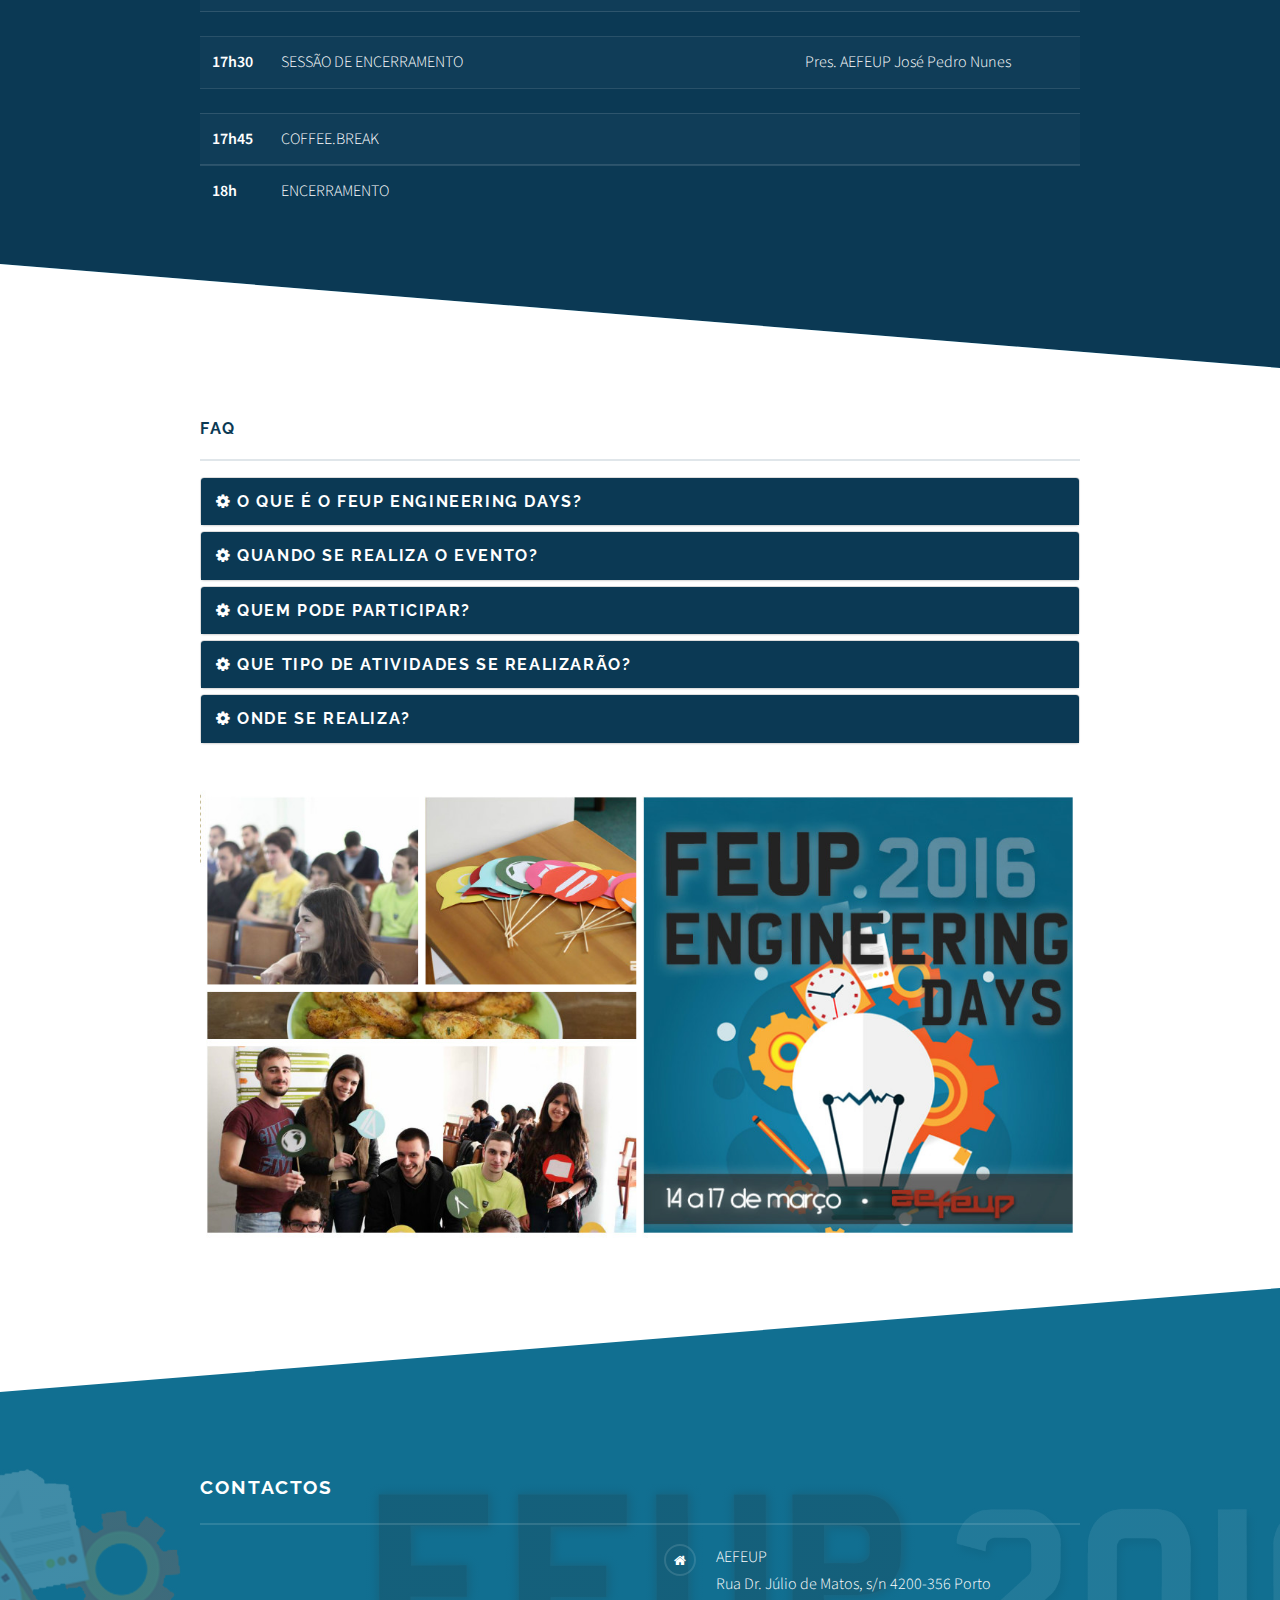
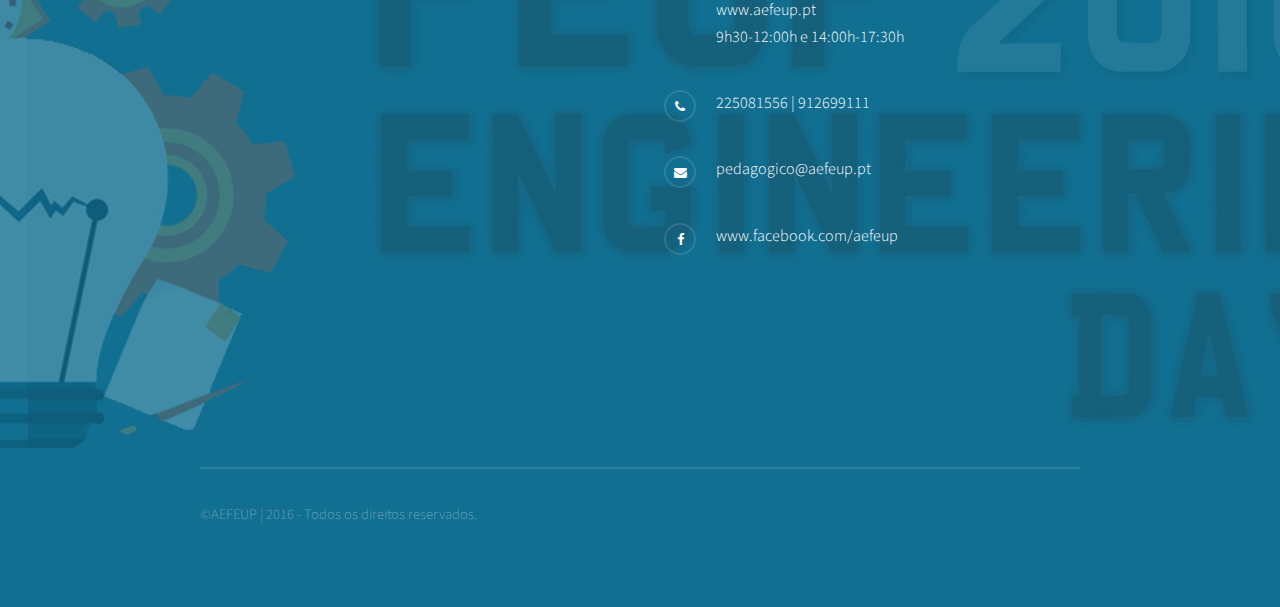
==== commit 0316683c: "fuch" ====
--- a/index.html
+++ b/index.html
@@ -45,28 +45,24 @@
 							<div class="logo"><span class="icon fa-cog fa-3x fa-spin"></span></div>
 							<h2 style=" font-size: 300%;">FEUP 2016 Engineering Days</h2>
 							<p  style=" font-size: 150%;">De 14-17 de Março O evento a que não vais querer faltar</p>
-						
-
+						<h3>A Decorrer! Junta-te a nós!</h3>
+<!--
 						<div id="clockdiv">
 						  <div>
 						    <span class="days"></span><p>Dias</p>
-						    <!--<div class="smalltext">Dias</div>-->
 						  </div>
 
 						  <div>
 						    <span class="hours"></span><p>Horas</p>
-						    <!--<div class="smalltext">Horas</div>-->
 						  </div>
 						  <div>
 						    <span class="minutes"></span><p>Minutos</p>
-						    <!--<div class="smalltext">Minutos</div>-->
 						  </div>
 						  <div>
 						    <span class="seconds"></span><p>Segundos</p>
-						    <!--<div class="smalltext">Segundos</div>-->
 						  </div>
 						
-						</div>
+						</div>-->
 						</div>
 					</section>
 
@@ -130,92 +126,92 @@
 								<div class="inner">
 
 									<h1 class="major" style=" border-bottom: solid 2px rgba(11,57,84, 0.125);"><b style="color:#0b3954;">Empresas Participantes</b></h1>
-									<p style="color:#0b3954;border-bottom: solid 2px rgba(11,57,84, 0.125);"><span class="icon fa-comments"></span> - Está presente no stand de empresas montado no Tenda no Empedrado de Química.<br><span class="icon fa-tasks"></span> - Ver a participação no programa do FEUPEngineeringDays2016.</p>
+									<p style="color:#0b3954;border-bottom: solid 2px rgba(11,57,84, 0.125);"><span class="icon fa-comments"></span> - Está presente no stand de empresas montado na Tenda no Empedrado de Química.<br><span class="icon fa-tasks"></span> - Ver a participação no programa do FEUPEngineeringDays2016.</p>
 									<section class="features">
 										<article>
-											<a href="http://www.efacec.pt/" target="_blank" class="image"><img src="images/emp/efacec.jpg" alt="" /></a>
-											<a href="#efacec"><span class="icon fa-tasks"></span></a>
-											<br>
-										</article>
-										<article>									
-											<a href="http://www.bosch.pt/" target="_blank" class="image"><img src="images/emp/bosch.jpg" alt="" /></a>
-											<a href="#bosch"><span class="icon fa-tasks"></span></a>
-											<br>
-											<span class="icon fa-comments"></span>
-										</article>
-										<article>									
-											<a href="http://www.otis.com/site/pt/" target="_blank" class="image"><img src="images/emp/otis.jpg" alt="" /></a>
-											<a href="#otis"><span class="icon fa-tasks"></span></a>
+											<a href="http://www.efacec.pt/" target="_blank" class="image" title="Conhece a Empresa"><img src="images/emp/efacec.jpg" alt="" /></a>
+											<a href="#efacec" id="aicon" title="Vê no Programa"><span class="icon fa-tasks" id="ic"></span></a>
+											<br>
+										</article>
+										<article>									
+											<a href="http://www.bosch.pt/" target="_blank" class="image" title="Conhece a Empresa"><img src="images/emp/bosch.jpg" alt="" /></a>
+											<a href="#bosch" id="aicon" title="Vê no Programa" ><span class="icon fa-tasks" id="ic"></span></a>
+											<br>
+											<span class="icon fa-comments"  title="Visita o Stand"></span>
+										</article>
+										<article>									
+											<a href="http://www.otis.com/site/pt/" target="_blank" class="image" title="Conhece a Empresa"><img src="images/emp/otis.jpg" alt="" /></a>
+											<a href="#otis" id="aicon" title="Vê no Programa"><span class="icon fa-tasks" id="ic"></span></a>
 											<br>
 										</article>
 										<article>
-											<a href="http://www.weg.net/pt/" target="_blank" class="image"><img src="images/emp/weg.jpg" alt="" /></a>
-											<a href="#weg"><span class="icon fa-tasks"></span></a>
-											<br><span class="icon fa-comments"></span>
-										</article>
-										<article>									
-											<a href="https://pt.kaizen.com/home.html" target="_blank" class="image"><img src="images/emp/kaizen.jpg" alt="" /></a>
-											<a href="#kaizen"><span class="icon fa-tasks"></span></a>
-											<br>
-											<span class="icon fa-comments"></span>
+											<a href="http://www.weg.net/pt/" target="_blank" class="image" title="Conhece a Empresa"><img src="images/emp/weg.jpg" alt="" /></a>
+											<a href="#weg" id="aicon" title="Vê no Programa"><span class="icon fa-tasks" id="ic"></span></a>
+											<br><span class="icon fa-comments" title="Visita o Stand"></span>
+										</article>
+										<article>									
+											<a href="https://pt.kaizen.com/home.html" target="_blank" class="image" title="Conhece a Empresa"><img src="images/emp/kaizen.jpg" alt="" /></a>
+											<a href="#kaizen" id="aicon" title="Vê no Programa"><span class="icon fa-tasks" id="ic"></span></a>
+											<br>
+											<span class="icon fa-comments"  title="Visita o Stand"></span>
 										</article>										
 										<article>
-											<a href="https://www.microsoft.com/pt-pt/" target="_blank" class="image"><img src="images/emp/microsoft.jpg" alt="" /></a>
-											<a href="#microsoft"><span class="icon fa-tasks"></span></a>
-											<br>
-										</article>
-										<article>									
-											<a href="http://www.blip.pt/" target="_blank" class="image"><img src="images/emp/blip.jpg" alt="" /></a>
-											<a href="#blip"><span class="icon fa-tasks"></span></a>
-											<br>
-											<span class="icon fa-comments"></span>
-										</article>
-										<article>									
-											<a href="https://www.hays.pt/" target="_blank" class="image"><img src="images/emp/hays.jpg" alt="" /></a>
-											<a href="#hays"><span class="icon fa-tasks"></span></a>
+											<a href="https://www.microsoft.com/pt-pt/" target="_blank" class="image" title="Conhece a Empresa"><img src="images/emp/microsoft.jpg" alt="" /></a>
+											<a href="#microsoft" id="aicon" title="Vê no Programa"><span class="icon fa-tasks" id="ic"></span></a>
+											<br>
+										</article>
+										<article>									
+											<a href="http://www.blip.pt/" target="_blank" class="image" title="Conhece a Empresa"><img src="images/emp/blip.jpg" alt="" /></a>
+											<a href="#blip" id="aicon" title="Vê no Programa"><span class="icon fa-tasks" id="ic"></span></a>
+											<br>
+											<span class="icon fa-comments" title="Visita o Stand"></span>
+										</article>
+										<article>									
+											<a href="https://www.hays.pt/" target="_blank" class="image" title="Conhece a Empresa"><img src="images/emp/hays.jpg" alt="" /></a>
+											<a href="#hays" id="aicon" title="Vê no Programa"><span class="icon fa-tasks" id="ic"></span></a>
 											<br>
 										</article>
 										<article>
-											<a href="http://www.europneumaq.com/" target="_blank" class="image"><img src="images/emp/euro.jpg" alt="" /></a>
-											<a href="#euro"><span class="icon fa-tasks"></span></a>
-											<br>
-											<span class="icon fa-comments"></span>
-										</article>
-										<article>									
-											<a href="http://www.mckinsey.com/global-locations/europe-and-middleeast/portugal/pt" target="_blank" class="image"><img src="images/emp/mck.jpg" alt="" /></a>
-											<a href="#mck"><span class="icon fa-tasks"></span></a>
-											<br>
-										</article>
-										<article>									
-											<a href="http://www.farfetch.com/pt/" target="_blank" class="image"><img src="images/emp/far.jpg" alt="" /></a>
-											<a href="#far"><span class="icon fa-tasks"></span></a>
-											<br>
-											<span class="icon fa-comments"></span>
+											<a href="http://www.europneumaq.com/" target="_blank" class="image" title="Conhece a Empresa"><img src="images/emp/euro.jpg" alt="" /></a>
+											<a href="#euro" id="aicon" title="Vê no Programa"><span class="icon fa-tasks" id="ic"></span></a>
+											<br>
+											<span class="icon fa-comments" title="Visita o Stand"></span>
+										</article>
+										<article>									
+											<a href="http://www.mckinsey.com/global-locations/europe-and-middleeast/portugal/pt" target="_blank" class="image" title="Conhece a Empresa"><img src="images/emp/mck.jpg" alt="" /></a>
+											<a href="#mck" id="aicon" title="Vê no Programa"><span class="icon fa-tasks"  id="ic"></span></a>
+											<br>
+										</article>
+										<article>									
+											<a href="http://www.farfetch.com/pt/" target="_blank" class="image" title="Conhece a Empresa"><img src="images/emp/far.jpg" alt="" /></a>
+											<a href="#far" id="aicon" title="Vê no Programa"><span class="icon fa-tasks"  id="ic"></span></a>
+											<br>
+											<span class="icon fa-comments"  title="Visita o Stand"></span>
 										</article>										
 										<article>									
-											<a href="http://www.metalogalva.pt/pt/" target="_blank" class="image"><img src="images/emp/metal.jpg" alt="" /></a>
-											<span class="icon fa-comments"></span>
-											<br>
-										</article>
-										<article>									
-											<a href="http://www.steelpro.pt/" target="_blank" class="image"><img src="images/emp/steel.jpg" alt="" /></a>
-											<span class="icon fa-comments"></span>
+											<a href="http://www.metalogalva.pt/pt/" target="_blank" class="image" title="Conhece a Empresa"><img src="images/emp/metal.jpg" alt="" /></a>
+											<span class="icon fa-comments" title="Visita o Stand"></span>
+											<br>
+										</article>
+										<article>									
+											<a href="http://www.steelpro.pt/" target="_blank" class="image" title="Conhece a Empresa"><img src="images/emp/steel.jpg" alt="" /></a>
+											<span class="icon fa-comments" title="Visita o Stand"></span>
 											<br><br>
 										</article>
 
 										<article>									
-											<a href="https://www.devscope.net/" target="_blank" class="image"><img src="images/emp/dev.jpg" alt="" /></a>
-											<span class="icon fa-comments"></span>											<br>
+											<a href="https://www.devscope.net/" target="_blank" class="image" title="Conhece a Empresa"><img src="images/emp/dev.jpg" alt="" /></a>
+											<span class="icon fa-comments" title="Visita o Stand"></span>											<br>
 											<br>
 										</article>
 										<article>
-											<a href="http://www.bmw.pt/pt/topics/fascination-bmw/bmw-i/philosophy.html" target="_blank" class="image"><img src="images/emp/bmwi.jpg" alt="" /></a>
+											<a href="http://www.bmw.pt/pt/topics/fascination-bmw/bmw-i/philosophy.html" target="_blank" class="image" title="Conhece a Empresa"><img src="images/emp/bmwi.jpg" alt="" /></a>
 											<!--<a href="#euro"><span class="icon fa-tasks"></span></a>-->
-											<span class="icon fa-comments"></span>
+											<span class="icon fa-comments" title="Visita o Stand"></span>
 											<br><br>
 										</article>
 										<article>
-											<a href="http://aefeup.pt/" target="_blank" class="image"><img src="images/emp/aefeup.jpg" alt="" /></a>
+											<a href="http://aefeup.pt/" target="_blank" class="image" title="Conhece a Tua Associação de Estudantes!"><img src="images/emp/aefeup.jpg" alt="" /></a>
 											<!--
 											<a href="#aefeup"><span class="icon fa-tasks"></span></a><br>
 											<span class="icon fa-comments"></span>-->
@@ -497,13 +493,22 @@
 														<td><b>11h</b></td>
 														<td><b>Hays</b><br>WORKSHOP: "EMPREGABILIDADE PARA PROFISSIONAIS DE ENGENHARIA"</td>
 														<td></td>
-														<td id="ic"><!--<a style="text-decoration:none;border-bottom:none;" data-toggle="collapse" href="#collapse15"><span class="icon fa-cog"></span></a>--></td>
+														<td id="ic"><a style="text-decoration:none;border-bottom:none;" data-toggle="collapse" data-target="#collapse15"><span class="icon fa-search-plus"></span></a>
+
+
+
+														</td>
 													</tr>
 													<tr>
 														<td colspan=4>
 															<div id="collapse15" class="panel-collapse collapse">
 										        			<div class="panel-body">
-										        			Lorem ipsum dolor sit amet, etiam lorem adipiscing elit. Cras turpis ante, nullam sit amet turpis non, sollicitudin posuere urna. Mauris id tellus arcu. Nunc vehicula id nulla dignissim dapibus. Nullam ultrices, neque et faucibus viverra, ex nulla cursus.</div>
+										        			<b>Resumo </b>Workshop onde se tratarão determinados aspetos ligados à empregabilidade direcionada para recém formados prestes a entrar no mundo do trabalho:<br> 
+										        			<ul style="list-style-type:square; list-style-position: outside;">
+										        				<li>Quais as regiões e setores que estão a recrutar mais Engenheiros em Portugal, e para que tipo de funções e/ou áreas específicas;</li>
+										        			<li> Estratégias de entrada no mercado de trabalho: elaborar um CV, como lidar com uma entrevista de emprego, etc.</li>
+										        			</ul>
+										        			<b>Sobre a Empresa</b> A Hays é o grupo líder mundial em Recrutamento de profissionais qualificados e especializados. Opera nos sectores público e privado, em projectos permanentes, temporários e de executive search. Com operações no Reino Unido, Europa Continental, América e na Região Ásia-Pacífico, chegou a Portugal em 2000, estabelecendo-se primeiro em Lisboa, depois no Porto. Trabalha várias áreas de especialização, como Contabilidade e Finanças, Engenharia, Tecnologias de Informação, Retalho, Banca ou Indústria Farmacêutica, entre outras.</div>
 										      				</div>
 									      				</td>
 													</tr>
--- a/assets/css/main.css
+++ b/assets/css/main.css
@@ -2256,9 +2256,13 @@
 			}
 
 /* List */
-#ic{
-	text-align: right;
+#ic:hover{
+	color: #f05a25;
 }
+#aicon:hover{
+	text-decoration: none;
+}
+
 	ol {
 		list-style: decimal;
 		margin: 0 0 2em 0;
@@ -2820,6 +2824,7 @@
 				height: 3.5em;
 				position:absolute;
 			}
+
 		#header nav {
 			font-family: Raleway, Helvetica, sans-serif;
 			font-size: 0.8em;
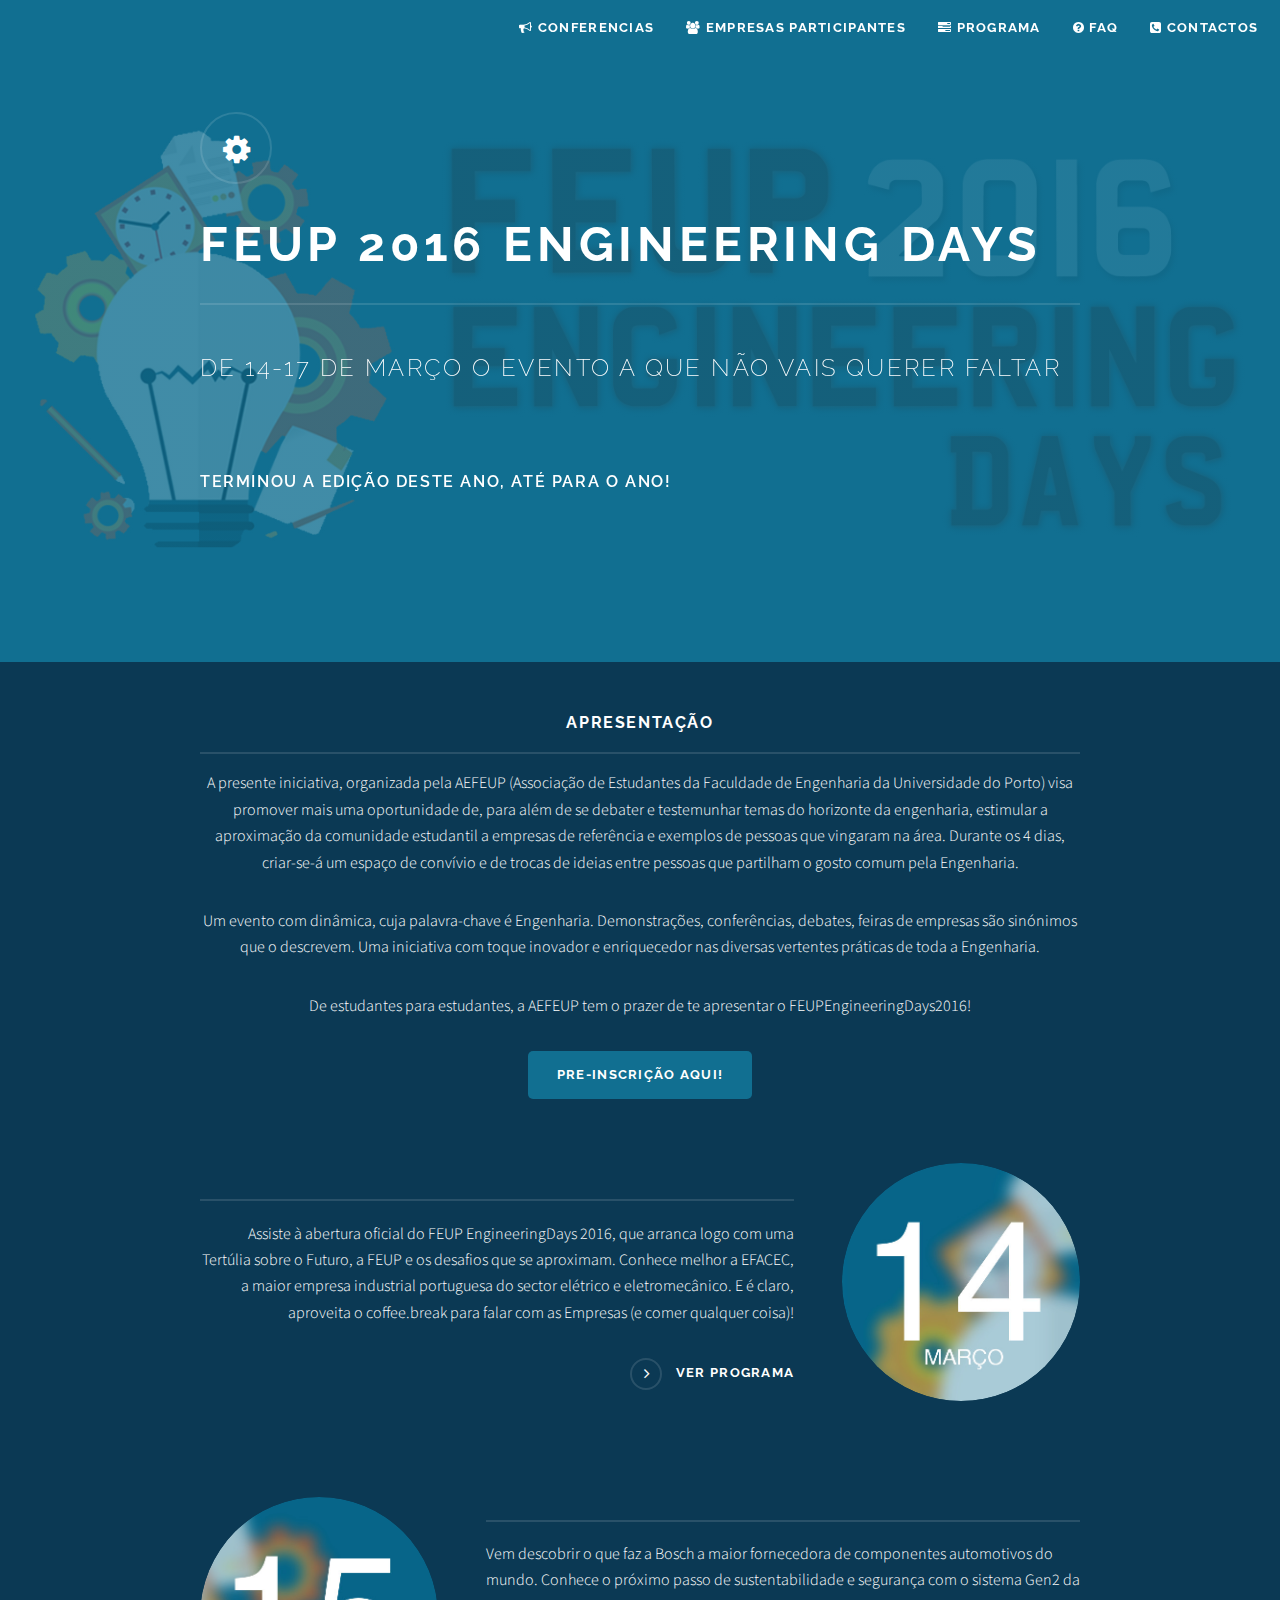
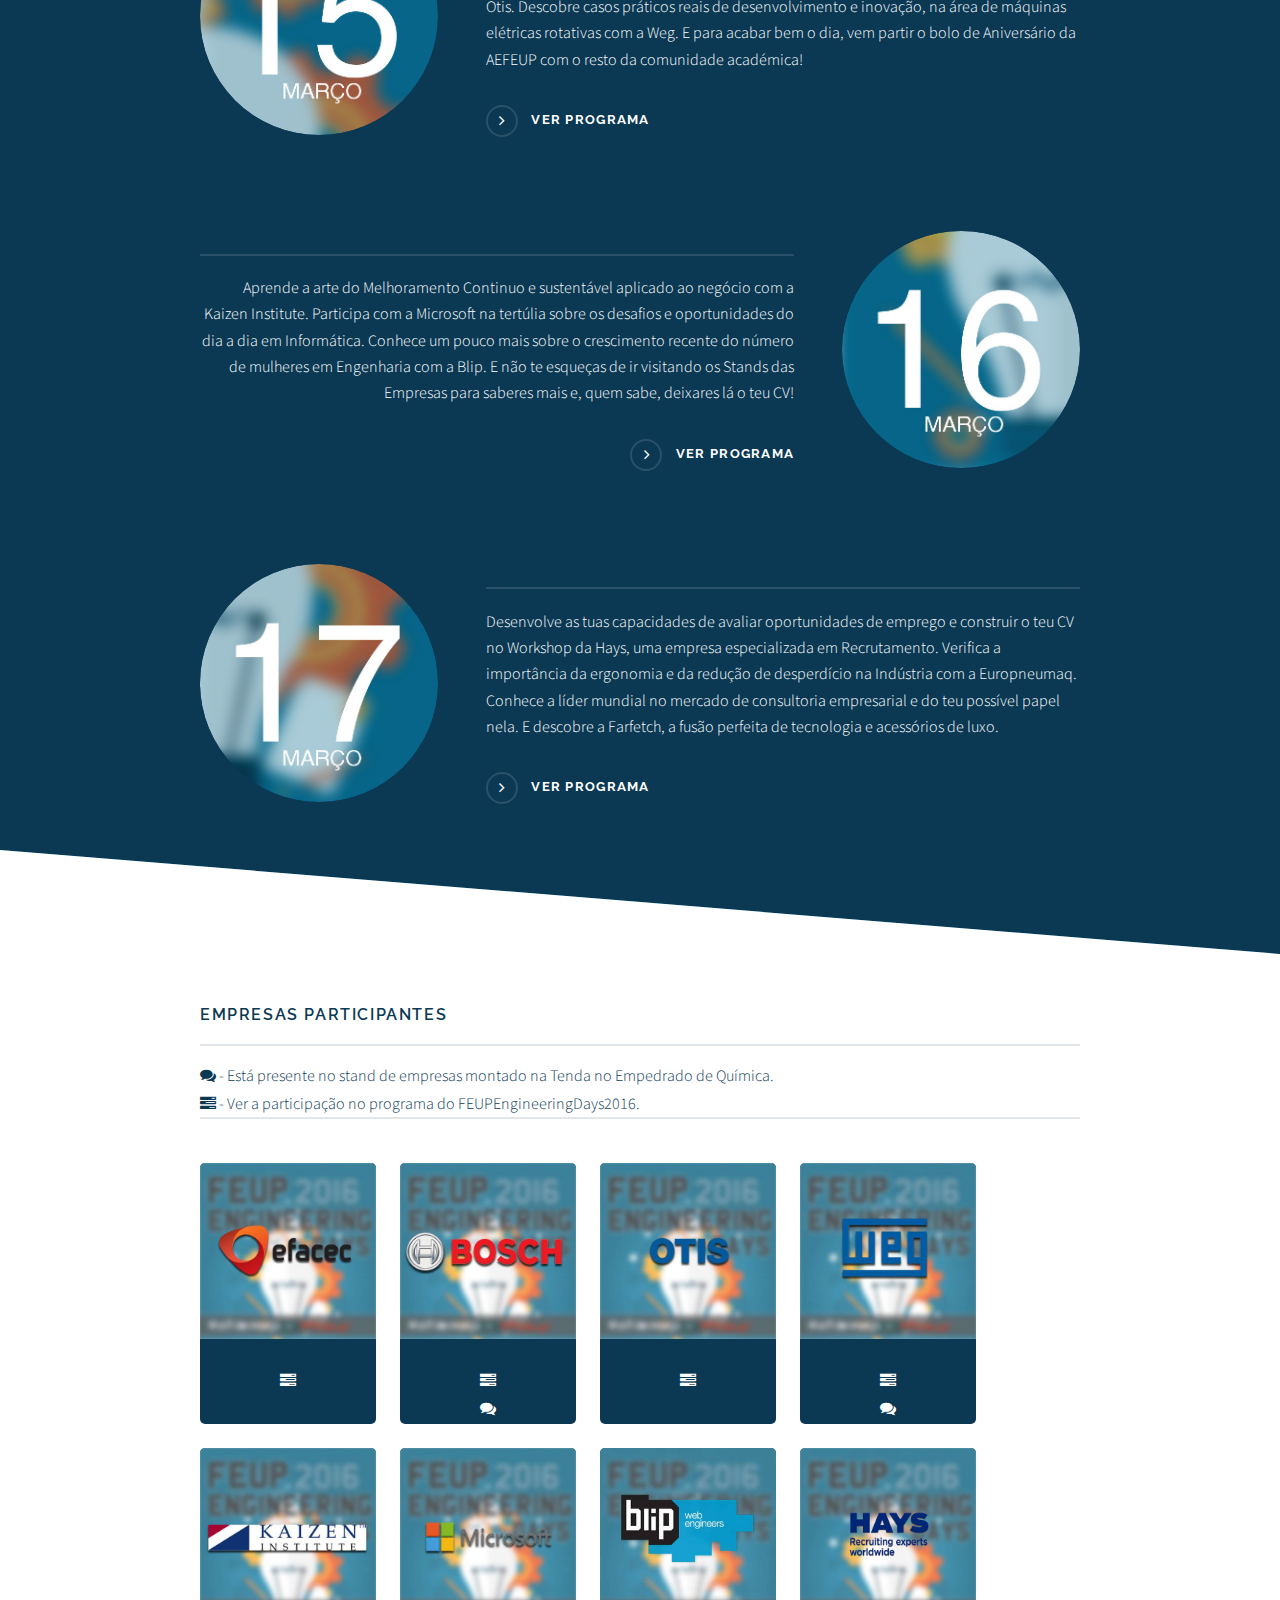
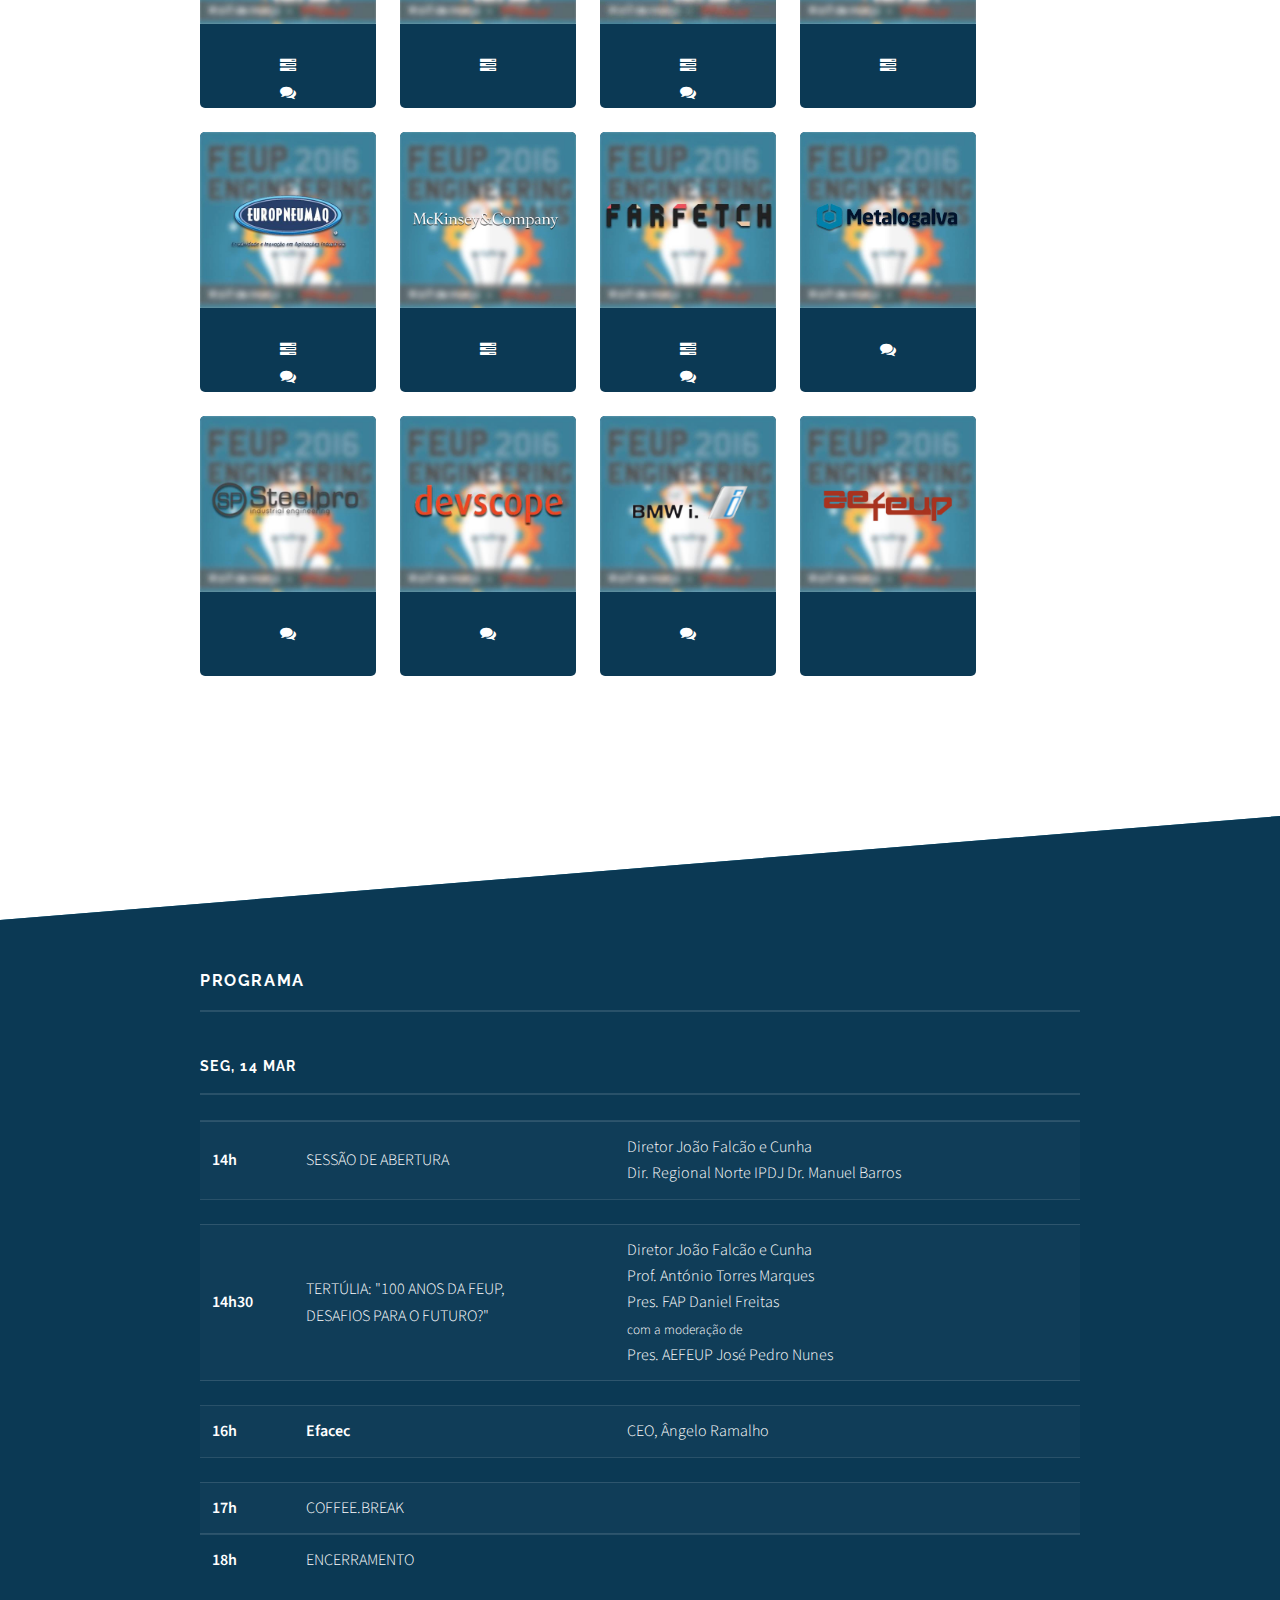
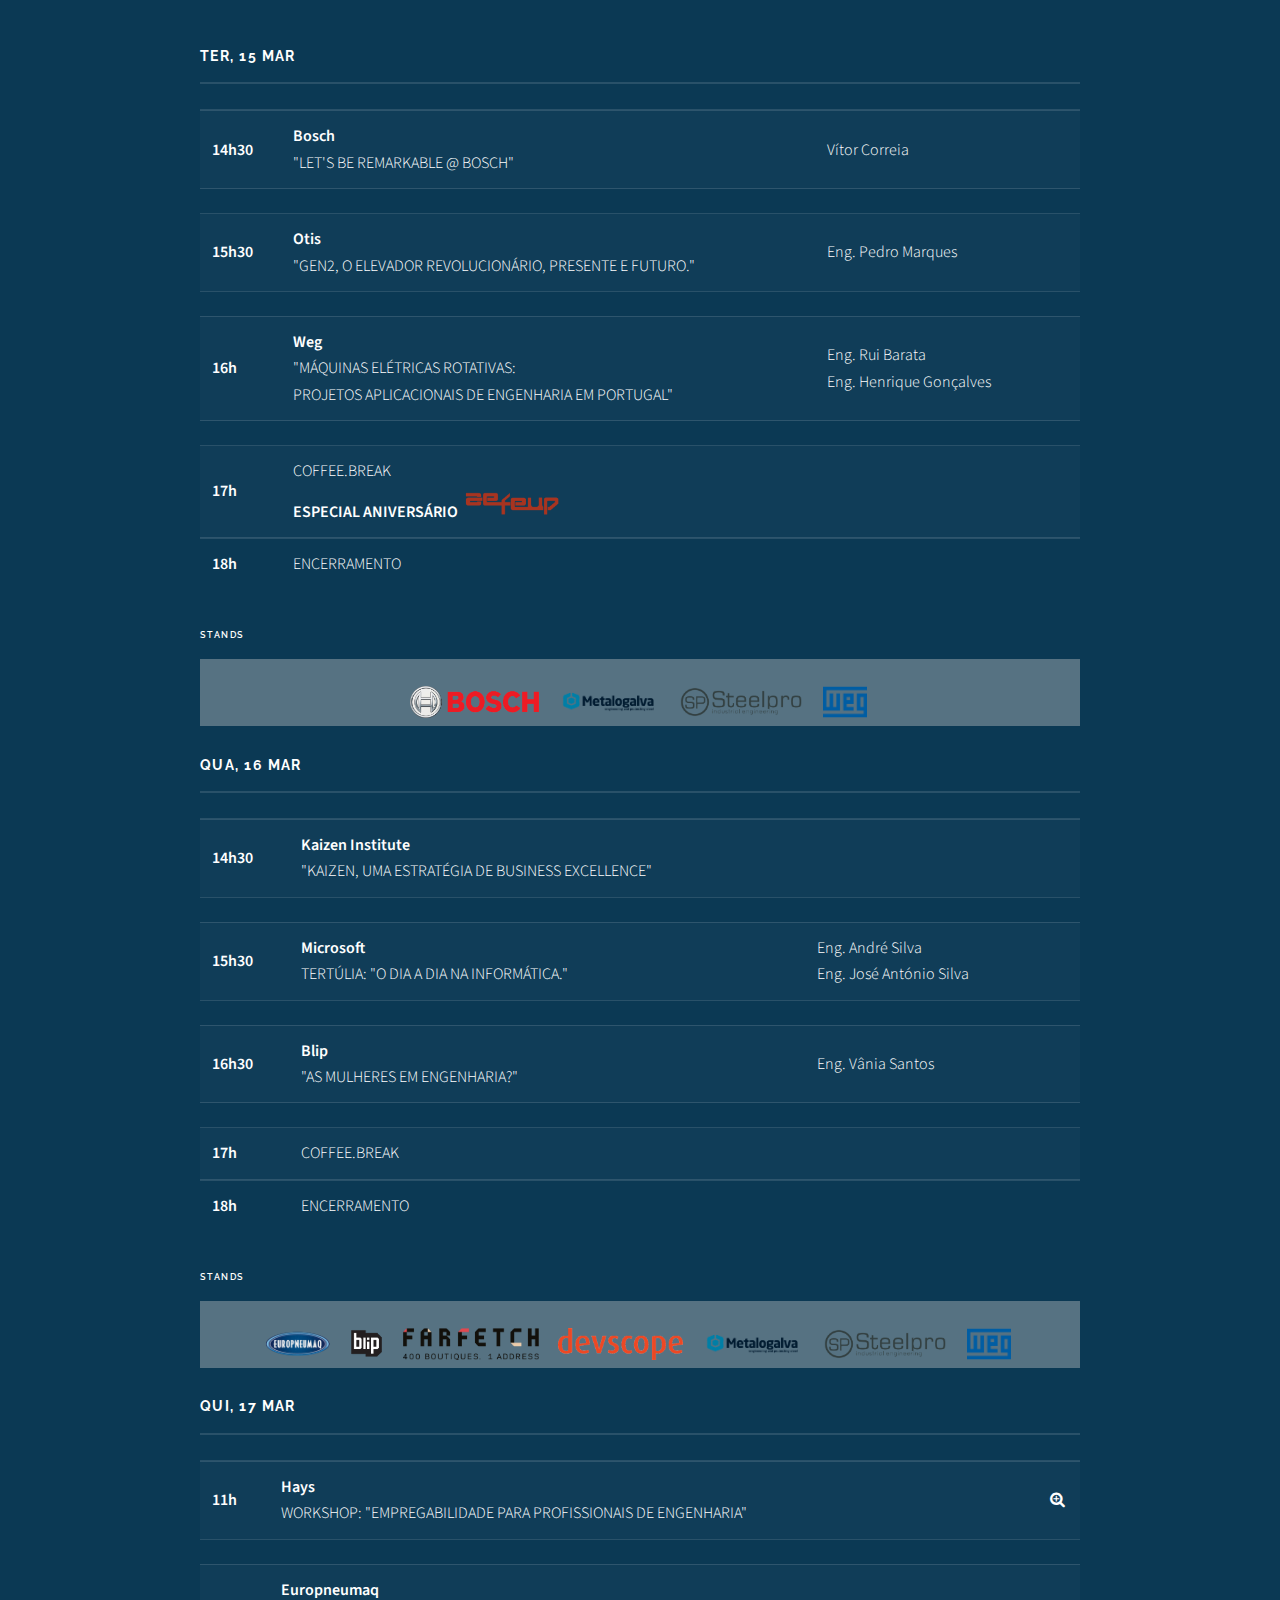
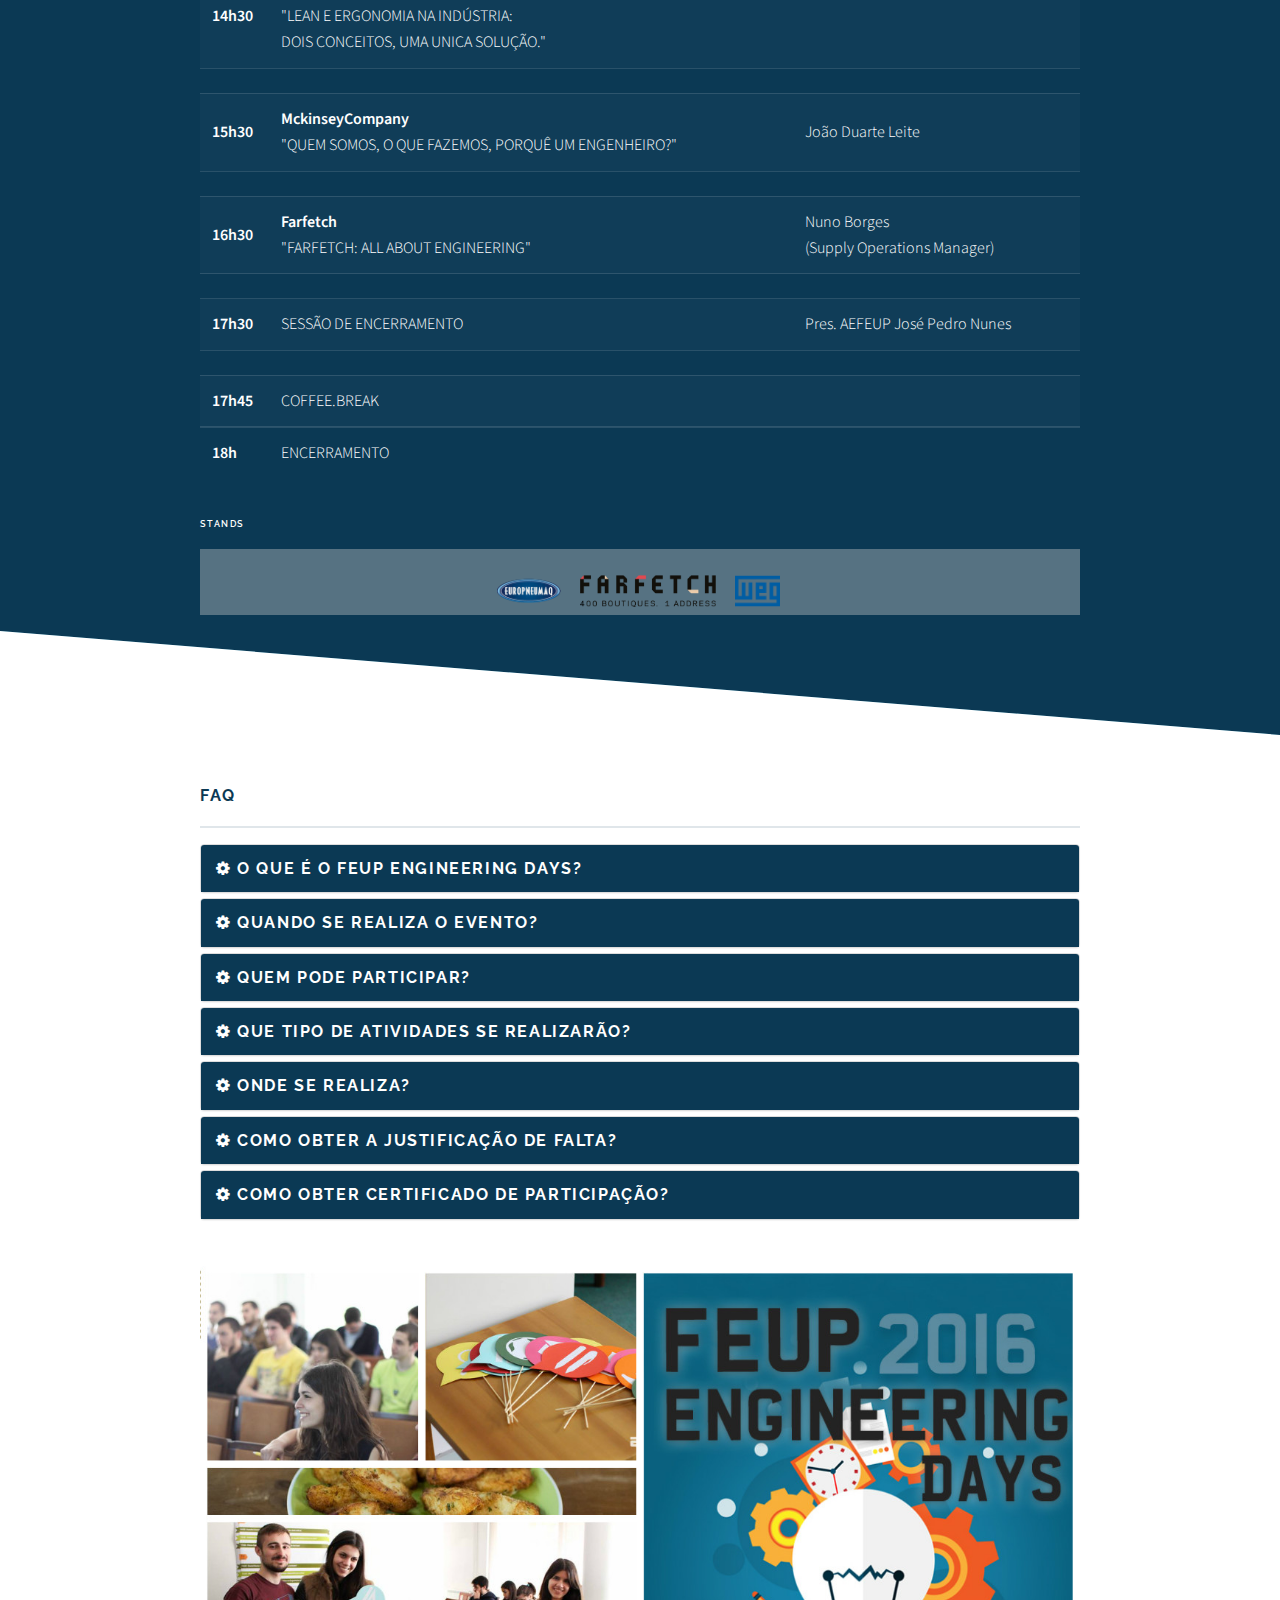
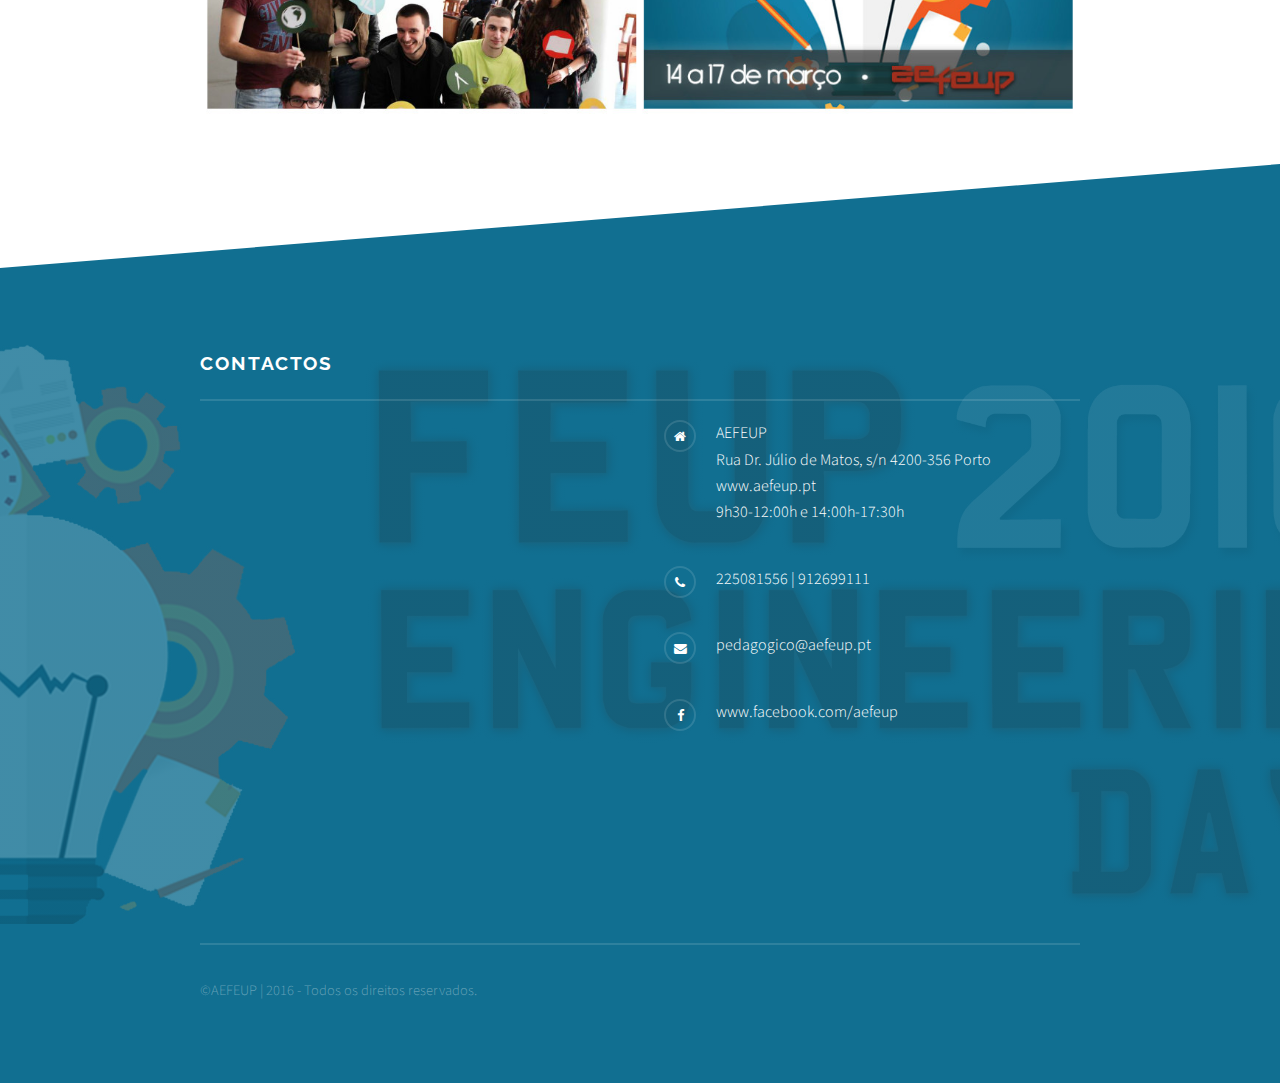
==== commit 39013d3e: "things" ====
--- a/index.html
+++ b/index.html
@@ -45,7 +45,7 @@
 							<div class="logo"><span class="icon fa-cog fa-3x fa-spin"></span></div>
 							<h2 style=" font-size: 300%;">FEUP 2016 Engineering Days</h2>
 							<p  style=" font-size: 150%;">De 14-17 de Março O evento a que não vais querer faltar</p>
-						<h3>A Decorrer! Junta-te a nós!</h3>
+					<br>	<p><b>Terminou a Edição deste Ano, até para o Ano!</b></p>
 <!--
 						<div id="clockdiv">
 						  <div>
@@ -313,6 +313,8 @@
 												</tfoot>
 											</table>
 										</div>
+										
+
 									</section>
 									<br>
 									<section >
@@ -386,7 +388,7 @@
 													
 												</tbody>
 												<tfoot>
-													<tr id="dia16">
+													<tr >
 														<td><B>18h</B></td>
 														<td>ENCERRAMENTO</td>
 														<td></td>
@@ -395,6 +397,42 @@
 												</tfoot>
 											</table>
 										</div>
+
+										<h3 id="dia16"><small><b>Stands</b></small></h3>
+										<div id="imageStand" style="background: rgba(201, 201, 201, 0.4); text-align: center;  ">
+										<br>
+											<img src="images/bosch.png" alt="" style="height: 2em;" /> 
+											<img src="images/metal.png" alt="" style="height: 2em;" /> 
+											<img src="images/steel.png" alt="" style="height: 2em;" /> 
+											<img src="images/weg.png" alt="" style="height: 2em;" /> 
+											<img src="images/hays.png" alt="" style="height: 2em;"/> 
+										
+										</div>
+										<!--
+										<div class="table-wrapper">
+											<table>
+												<thead>
+													<tr>
+														<th></th>
+														<th></th>
+														<th></th>
+														<th></th>
+														<th></th>
+													</tr>
+												</thead>
+												<tbody style="background: #FFF;">
+													<tr>
+														<td> <img src="images/bosch.png" alt="" style="height: 2em;" /></td>
+														<td><img src="images/metal.png" alt="" style="height: 2em;" /></td>
+														<td><img src="images/steel.png" alt="" style="height: 2em;" /></td>
+														<td><img src="images/weg.png" alt="" style="height: 2em;" /></td>
+														<td><img src="images/hays.png" alt="" style="height: 2em;" /></td>
+													</tr>
+												</tbody>
+											</table>
+										</div>
+-->
+
 									</section>
 									<section>
 									<br>
@@ -463,7 +501,7 @@
 													
 												</tbody>
 												<tfoot>
-													<tr id="dia17">
+													<tr >
 														<td><B>18h</B></td>
 														<td>ENCERRAMENTO</td>
 														<td></td>
@@ -472,6 +510,21 @@
 												</tfoot>
 											</table>
 										</div>
+
+										<h3 id="dia17"><small><b>Stands</b></small></h3>
+										<div id="imageStand" style="background: rgba(201, 201, 201, 0.4); text-align: center;  ">
+										<br>
+											<img src="images/euro.png" alt="" style="height: 2em;" /> 
+											<img src="images/blip.png" alt="" style="height: 2em;" /> 
+											<img src="images/farfetch.png" alt="" style="height: 2em;" /> 											
+											<img src="images/devscope.png" alt="" style="height: 2em;" /> 
+											<img src="images/metal.png" alt="" style="height: 2em;" /> 
+											<img src="images/steel.png" alt="" style="height: 2em;" /> 
+											<img src="images/weg.png" alt="" style="height: 2em;" /> 
+											<img src="images/hays.png" alt="" style="height: 2em;"/> 
+										
+										</div>
+
 									</section>
 									
 
@@ -585,6 +638,18 @@
 												</tfoot>
 											</table>
 										</div>
+
+																				<h3 id="dia17"><small><b>Stands</b></small></h3>
+										<div id="imageStand" style="background: rgba(201, 201, 201, 0.4); text-align: center;  ">
+										<br>
+											<img src="images/euro.png" alt="" style="height: 2em;" /> 
+											
+											<img src="images/farfetch.png" alt="" style="height: 2em;" /> 											
+											
+											<img src="images/weg.png" alt="" style="height: 2em;" /> 
+											<img src="images/hays.png" alt="" style="height: 2em;"/> 
+										
+										</div>
 									</section>
 
 								</div>
@@ -598,6 +663,7 @@
 
 							 <h1 class="major" style="color:#0b3954; border-bottom: solid 2px rgba(11,57,84, 0.125);">FAQ</h1>
 								  <div class="panel-group">
+
 								    <div class="panel panel-default">
 								      <div class="panel-heading">
 								        <h4 class="panel-title">
@@ -628,6 +694,7 @@
 								        <div class="panel-body">O evento está aberto a qualquer pessoa com interesse na área de Engenharia, sendo a inscrição gratuita.</div>
 								      </div>
 								    </div>
+
 								    <div class="panel panel-default">
 								      <div class="panel-heading">
 								        <h4 class="panel-title">
@@ -638,16 +705,41 @@
 								        <div class="panel-body">Demonstrações, conferências, debates, feiras de empresas, workshops.</div>
 								      </div>
 								    </div>
-								        <div class="panel panel-default">
+
+								    <div class="panel panel-default">
 								      <div class="panel-heading">
 								        <h4 class="panel-title">
 								          <a data-toggle="collapse" data-target="#collapse5"><span class="icon fa-cog"></span> Onde se realiza?</a>
 								        </h4>
 								      </div>
 								      <div id="collapse5" class="panel-collapse collapse">
-								        <div class="panel-body">Na Faculdade de Engenharia da Universidade do Porto.</div>
+								        <div class="panel-body">Na Faculdade de Engenharia da Universidade do Porto, dentro da Tenda no Empedredo de Química. Não existem lugares marcados por isso aparece cedo!</div>
 								      </div>
 								    </div>
+
+								    <div class="panel panel-default">
+								      <div class="panel-heading">
+								        <h4 class="panel-title">
+								          <a data-toggle="collapse" data-target="#collapse20"><span class="icon fa-cog"></span> Como obter a justificação de falta?</a>
+								        </h4>
+								      </div>
+								      <div id="collapse20" class="panel-collapse collapse">
+								        <div class="panel-body">No final do evento, pedimos que mandes um email para o pedagogico@aefeup.pt com o nome com que te inscreveste, nome completo, número de aluno e email para cruzarmos com as presenças nas palestras.</div>
+								      </div>
+								    </div>
+
+								    <div class="panel panel-default">
+								      <div class="panel-heading">
+								        <h4 class="panel-title">
+								          <a data-toggle="collapse" data-target="#collapse21"><span class="icon fa-cog"></span> Como obter Certificado de Participação?</a>
+								        </h4>
+								      </div>
+								      <div id="collapse21" class="panel-collapse collapse">
+								        <div class="panel-body">Será mandado por email, daí que pedimos que aquando do check-in se certifiquem que têm esse campo corretamente preenchido.</div>
+								      </div>
+								    </div>
+
+
 								  </div>		
 								<br>
 								<span class="image fit"><img src="images/jornadas1415.jpg" alt="" />
@@ -670,7 +762,9 @@
 						<div class="inner">
 							<h2 class="major">Contactos</h2>
 								<!--							<a href="http://facebook.com/jornadasdeengenharia.aefeup/?fref=ts"  style ="border: 0"><i class="fa fa-facebook-square fa-3x"></i></a>-->
-								<form><iframe style="width: 100%;"src="https://www.google.com/maps/embed?pb=!1m18!1m12!1m3!1d3003.013208179728!2d-8.600104684371633!3d41.17787911691934!2m3!1f0!2f0!3f0!3m2!1i1024!2i768!4f13.1!3m3!1m2!1s0xd246440ce4b5269%3A0x35e8037791644ddf!2sFaculdade+de+Engenharia+da+Universidade+do+Porto!5e0!3m2!1spt-PT!2spt!4v1457400244222" width="600" height="450" frameborder="0" style="border:0" allowfullscreen></iframe></form>
+			
+
+								<form><iframe style="width: 100%;"src="https://www.google.com/maps/embed?pb=!1m18!1m12!1m3!1d3003.005785395346!2d-8.599419048625991!3d41.17804101680732!2m3!1f0!2f0!3f0!3m2!1i1024!2i768!4f13.1!3m3!1m2!1s0x0%3A0x0!2zNDHCsDEwJzQwLjkiTiA4wrAzNSc1MC4wIlc!5e0!3m2!1spt-PT!2spt!4v1458131331167" width="600" height="450" frameborder="0" style="border:0" allowfullscreen></iframe></form>
 
 								<ul class="contact">
 								<li class="fa-home">
--- a/assets/css/main.css
+++ b/assets/css/main.css
@@ -2261,6 +2261,10 @@
 }
 #aicon:hover{
 	text-decoration: none;
+}
+
+#imageStand img {
+	margin: 0 0 0 1em;
 }
 
 	ol {
